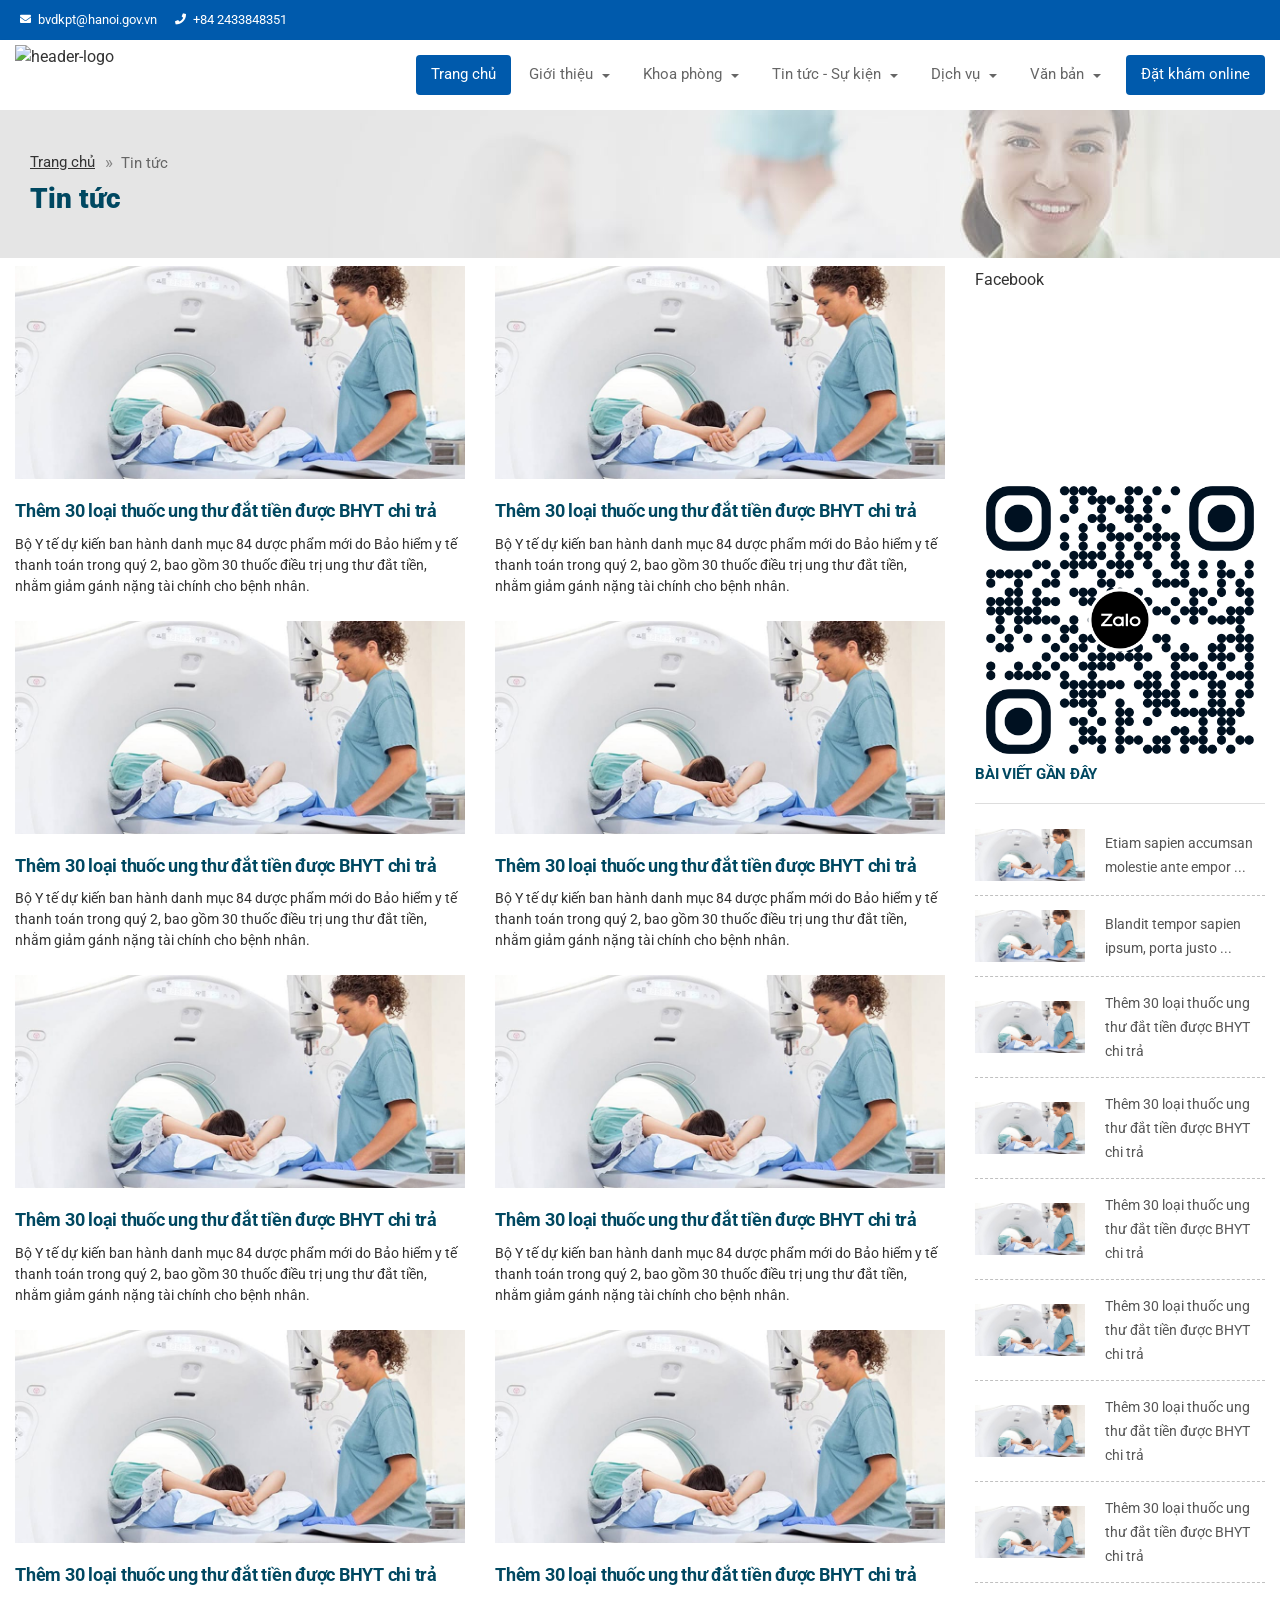
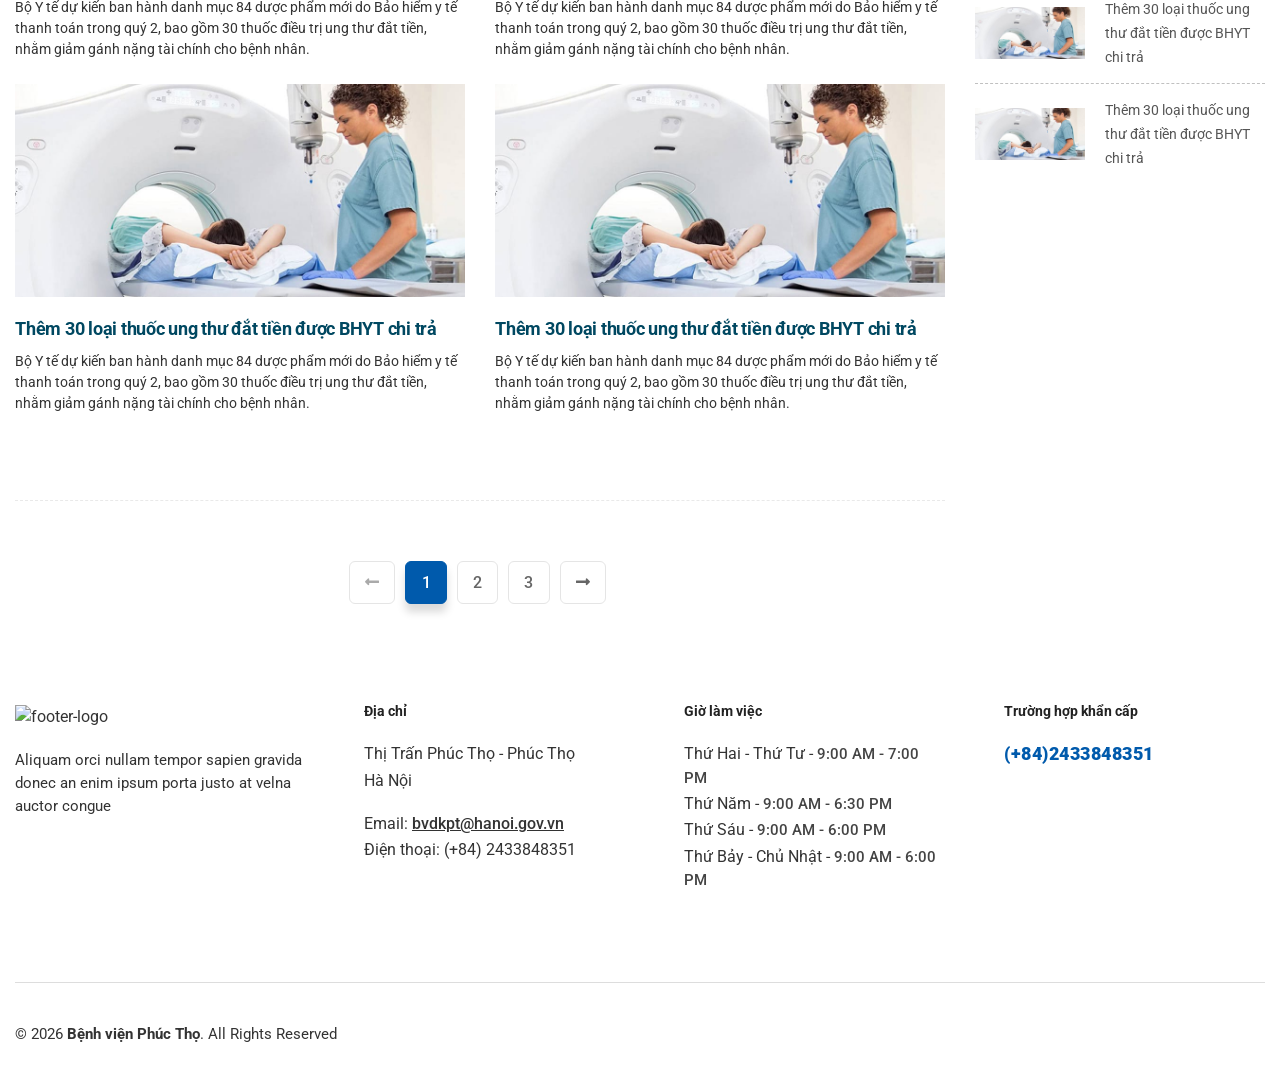
==== news.html @ bb6ae554 "test commit all" ====
<!DOCTYPE html>
<!-- MedService - Medical & Medical Health Landing Page Template design by Jthemes -->
<!--[if lt IE 7 ]><html class="ie ie6" lang="en"> <![endif]-->
<!--[if IE 7 ]><html class="ie ie7" lang="en"> <![endif]-->
<!--[if IE 8 ]><html class="ie ie8" lang="en"> <![endif]-->
<!--[if (gte IE 9)|!(IE)]><!-->
<html lang="en">




<head>

    <meta charset="utf-8">
    <meta http-equiv="X-UA-Compatible" content="IE=edge" />
    <meta name="description"
        content="Trang thông tin chính thức của Bệnh viện Đa khoa huyện Phúc Thọ, cung cấp tin tức y tế, dịch vụ khám chữa bệnh, đội ngũ bác sĩ và hướng dẫn chăm sóc sức khỏe cho cộng đồng." />
    <meta name="keywords"
        content="bệnh viện Phúc Thọ, bệnh viện đa khoa Phúc Thọ, bệnh viện huyện Phúc Thọ, khám chữa bệnh Phúc Thọ, tin tức y tế Phúc Thọ">
    <meta name="viewport" content="width=device-width, initial-scale=1.0" />

    <!-- SITE TITLE -->
    <title>Bệnh viện đa khoa Phúc Thọ</title>

    <!-- FAVICON AND TOUCH ICONS  -->
    <link rel="shortcut icon" href="https://www.benhvienphuctho.vn/https://www.benhvienphuctho.vn/images/logo.ico"
        type="image/x-icon">
    <link rel="icon" href="https://www.benhvienphuctho.vn/https://www.benhvienphuctho.vn/images/logo.ico"
        type="image/x-icon">
    <link rel="apple-touch-icon" sizes="152x152"
        href="https://www.benhvienphuctho.vn/https://www.benhvienphuctho.vn/images/logo.ico">
    <link rel="apple-touch-icon" sizes="120x120"
        href="https://www.benhvienphuctho.vn/https://www.benhvienphuctho.vn/images/logo.ico">
    <link rel="apple-touch-icon" sizes="76x76"
        href="https://www.benhvienphuctho.vn/https://www.benhvienphuctho.vn/images/logo.ico">
    <link rel="apple-touch-icon" href="https://www.benhvienphuctho.vn/https://www.benhvienphuctho.vn/images/logo.ico">

    <!-- GOOGLE FONTS -->
    <link href="https://fonts.googleapis.com/css?family=Roboto:300,400,500,700,900" rel="stylesheet">
    <link href="https://fonts.googleapis.com/css?family=Lato:400,700,900" rel="stylesheet">

    <!-- BOOTSTRAP CSS -->
    <link href="css/bootstrap.min.css" rel="stylesheet">

    <!-- FONT ICONS -->
    <link href="https://use.fontawesome.com/releases/v5.7.2/css/all.css"
        integrity="sha384-fnmOCqbTlWIlj8LyTjo7mOUStjsKC4pOpQbqyi7RrhN7udi9RwhKkMHpvLbHG9Sr" rel="stylesheet"
        crossorigin="anonymous">
    <link href="css/flaticon.css" rel="stylesheet">

    <!-- PLUGINS STYLESHEET -->
    <link href="css/menu.css" rel="stylesheet">
    <link id="effect" href="css/dropdown-effects/fade-down.css" media="all" rel="stylesheet">
    <link href="css/magnific-popup.css" rel="stylesheet">
    <link href="css/owl.carousel.min.css" rel="stylesheet">
    <link href="css/owl.theme.default.min.css" rel="stylesheet">
    <link href="css/animate.css" rel="stylesheet">
    <link href="css/jquery.datetimepicker.min.css" rel="stylesheet">

    <!-- TEMPLATE CSS -->
    <link href="css/style.css" rel="stylesheet">

    <!-- RESPONSIVE CSS -->
    <link href="css/responsive.css" rel="stylesheet">

</head>

<body>
    <!-- PRELOADER SPINNER
		============================================= -->
    <div id="loader-wrapper">
        <div id="loader">
            <div class="loader-inner"></div>
        </div>
    </div>

    <!-- PAGE CONTENT
		============================================= -->
    <div id="page" class="page">
        <!-- HEADER
			============================================= -->
        <header id="header" class="header">
            <!-- MOBILE HEADER -->
            <div class="wsmobileheader clearfix">
                <a id="wsnavtoggle" class="wsanimated-arrow"><span></span></a>
                <span class="smllogo"><img src="https://www.benhvienphuctho.vn/assets/images/logo.png" height="50"
                        alt="mobile-logo" /></span>
                <a href="tel:+842433848351" class="callusbtn"><i class="fas fa-phone"></i></a>
            </div>
            <!-- HEADER STRIP -->
            <div class="headtoppart bg-blue clearfix">
                <div class="headerwp clearfix">
                    <!-- Address -->
                    <div class="headertopleft">
                        <div class="address clearfix">
                            <span><i class="fas fa-envelope"></i>bvdkpt@hanoi.gov.vn</span>
                            <a href="tel:+842433848351" class="callusbtn">
                                <i class="fas fa-phone"></i>+84 2433848351
                            </a>
                        </div>
                    </div>
                </div>
            </div> <!-- END HEADER STRIP -->
            <!-- NAVIGATION MENU -->
            <div class="wsmainfull menu clearfix">
                <div class="wsmainwp clearfix">
                    <!-- LOGO IMAGE -->
                    <!-- For Retina Ready displays take a image with double the amount of pixels that your image will be displayed (e.g 360 x 80 pixels) -->
                    <div class="desktoplogo pt-1">
                        <a href="/">
                            <img src="https://www.benhvienphuctho.vn/assets/images/logo.png" height="60"
                                alt="header-logo">
                        </a>
                    </div>
                    <!-- MAIN MENU -->
                    <nav class="wsmenu clearfix">
                        <ul class="wsmenu-list">
                            <li class="nl-simple header-btn" aria-haspopup="true"><a href="/">Trang chủ</a></li>
                            <!-- DROPDOWN MENU -->
                            <li aria-haspopup="true"><a href="news.html">Giới thiệu<span class="wsarrow"></span></a>
                                <ul class="sub-menu">
                                    <li aria-haspopup="true"><a href="news.html">Giới thiệu chung</a></li>
                                    <li aria-haspopup="true"><a href="news.html">Nhiệm vụ và quyền hạn</a></li>
                                    <li aria-haspopup="true"><a href="news.html">Ban giám đốc</a></li>
                                </ul>
                            </li> <!-- END DROPDOWN MENU -->
                            <!-- DROPDOWN MENU -->
                            <li aria-haspopup="true"><a href="news.html">Khoa phòng<span class="wsarrow"></span></a>
                                <ul class="sub-menu">
                                    <li aria-haspopup="true"><a href="news.html">Phòng chức năng</a></li>
                                    <li aria-haspopup="true"><a href="news.html">Khoa Lâm sàng</a></li>
                                    <li aria-haspopup="true"><a href="news.html">Khoa Cận lâm sàng</a></li>
                                </ul>
                            </li> <!-- END DROPDOWN MENU -->
                            <!-- DROPDOWN MENU -->
                            <li aria-haspopup="true"><a href="news.html">Tin tức - Sự kiện<span class="wsarrow"></span></a>
                                <ul class="sub-menu">
                                    <li aria-haspopup="true"><a href="news.html">Bảng giá</a></li>
                                    <li aria-haspopup="true"><a href="news.html">Công tác xã hội</a></li>
                                    <li aria-haspopup="true"><a href="news.html">Lịch công tác</a></li>
                                    <li aria-haspopup="true"><a href="news.html">Thông tin mua sắm - đầu tư</a></li>
                                    <li aria-haspopup="true"><a href="news.html">Thông tin thuốc</a></li>
                                    <li aria-haspopup="true"><a href="news.html">Tuyển dụng</a></li>
                                </ul>
                            </li> <!-- END DROPDOWN MENU -->
                            <!-- DROPDOWN MENU -->
                            <li aria-haspopup="true"><a href="news.html">Dịch vụ<span class="wsarrow"></span></a>
                                <ul class="sub-menu">
                                    <li aria-haspopup="true"><a href="news.html">Khám sức khỏe doanh nghiệp</a></li>
                                    <li aria-haspopup="true"><a href="news.html">Khám sức khỏe cá nhân</a></li>
                                    <li aria-haspopup="true"><a href="news.html">Khám chữa bệnh yêu cầu</a></li>
                                </ul>
                            </li> <!-- END DROPDOWN MENU -->
                            <!-- DROPDOWN MENU -->
                            <li aria-haspopup="true"><a href="news.html">Văn bản<span class="wsarrow"></span></a>
                                <ul class="sub-menu">
                                    <li aria-haspopup="true"><a href="news.html">Văn bản Bộ y tế</a></li>
                                    <li aria-haspopup="true"><a href="news.html">Văn bản Sở y tế</a></li>
                                    <li aria-haspopup="true"><a href="news.html">Văn bản bệnh viện</a></li>
                                    <li aria-haspopup="true"><a href="news.html">Văn bản Bảo hiểm xã hội</a></li>
                                    <li aria-haspopup="true"><a href="news.html">Văn bản khác</a></li>
                                </ul>
                            </li> <!-- END DROPDOWN MENU -->
                            <!-- NAVIGATION MENU BUTTON -->
                            <li class="nl-simple header-btn" aria-haspopup="true"><a href="appointment.html">Đặt khám
                                    online</a></li>


                        </ul>
                    </nav> <!-- END MAIN MENU -->

                </div>
            </div> <!-- END NAVIGATION MENU -->


        </header> <!-- END HEADER -->
        <!-- BREADCRUMB-->
        <div id="breadcrumb" class="division">
            <div class="container">
                <div class="row">
                    <div class="col">
                        <div class=" breadcrumb-holder">

                            <!-- Breadcrumb Nav -->
                            <nav aria-label="breadcrumb">
                                <ol class="breadcrumb">
                                    <li class="breadcrumb-item"><a href="/">Trang chủ</a></li>
                                    <li class="breadcrumb-item active" aria-current="page">Tin tức
                                    </li>
                                </ol>
                            </nav>

                            <!-- Title -->
                            <h4 class="h4-sm steelblue-color">Tin tức</h4>

                        </div>
                    </div>
                </div> <!-- End row -->
            </div> <!-- End container -->
        </div>
        <!-- END BREADCRUMB -->
        <!-- BLOG PAGE CONTENT
			============================================= -->
        <div id="blog-page" class="blog-page-section division">
            <div class="container">
                <div class="row">
                    <!-- BLOG POSTS HOLDER -->
                    <div class="col-lg-9">
                        <div class="posts-holder">
                            <div class="row">
                                <!-- BLOG POST #1 -->
                                <div class="col-md-6 mb-2 mt-2">
                                    <div class="posts-holder">
                                        <div class="blog-post mb-2">
                                            <!-- BLOG POST IMAGE -->
                                            <div class="blog-post-img">
                                                <img class="img-fluid" src="images/blog/post-4-img.jpg"
                                                    alt="blog-post-image">
                                            </div>
                                            <!-- BLOG POST TITLE -->
                                            <div class="blog-post-txt">
                                                <!-- Post Title -->
                                                <h5 class="h5-xl steelblue-color"><a href="single-post.html">Thêm 30
                                                        loại thuốc ung thư đắt tiền được BHYT chi trả</a></h5>
                                                <!-- Post Text -->
                                                <p>
                                                    Bộ Y tế dự kiến ban hành danh mục 84 dược phẩm mới do Bảo hiểm y tế
                                                    thanh toán trong quý 2, bao gồm 30 thuốc điều trị ung thư đắt tiền,
                                                    nhằm giảm gánh nặng tài chính cho bệnh nhân.
                                                </p>
                                            </div>
                                        </div>
                                    </div>
                                </div> <!-- END BLOG POST #1 -->
                                <!-- BLOG POST #1 -->
                                <div class="col-md-6 mb-2 mt-2">
                                    <div class="posts-holder">
                                        <div class="blog-post mb-2">
                                            <!-- BLOG POST IMAGE -->
                                            <div class="blog-post-img">
                                                <img class="img-fluid" src="images/blog/post-4-img.jpg"
                                                    alt="blog-post-image">
                                            </div>
                                            <!-- BLOG POST TITLE -->
                                            <div class="blog-post-txt">
                                                <!-- Post Title -->
                                                <h5 class="h5-xl steelblue-color"><a href="single-post.html">Thêm 30
                                                        loại thuốc ung thư đắt tiền được BHYT chi trả</a></h5>
                                                <!-- Post Text -->
                                                <p>
                                                    Bộ Y tế dự kiến ban hành danh mục 84 dược phẩm mới do Bảo hiểm y tế
                                                    thanh toán trong quý 2, bao gồm 30 thuốc điều trị ung thư đắt tiền,
                                                    nhằm giảm gánh nặng tài chính cho bệnh nhân.
                                                </p>
                                            </div>
                                        </div>
                                    </div>
                                </div> <!-- END BLOG POST #1 -->
                                <!-- BLOG POST #1 -->
                                <div class="col-md-6 mb-2 mt-2">
                                    <div class="posts-holder">
                                        <div class="blog-post mb-2">
                                            <!-- BLOG POST IMAGE -->
                                            <div class="blog-post-img">
                                                <img class="img-fluid" src="images/blog/post-4-img.jpg"
                                                    alt="blog-post-image">
                                            </div>
                                            <!-- BLOG POST TITLE -->
                                            <div class="blog-post-txt">
                                                <!-- Post Title -->
                                                <h5 class="h5-xl steelblue-color"><a href="single-post.html">Thêm 30
                                                        loại thuốc ung thư đắt tiền được BHYT chi trả</a></h5>
                                                <!-- Post Text -->
                                                <p>
                                                    Bộ Y tế dự kiến ban hành danh mục 84 dược phẩm mới do Bảo hiểm y tế
                                                    thanh toán trong quý 2, bao gồm 30 thuốc điều trị ung thư đắt tiền,
                                                    nhằm giảm gánh nặng tài chính cho bệnh nhân.
                                                </p>
                                            </div>
                                        </div>
                                    </div>
                                </div> <!-- END BLOG POST #1 -->
                                <!-- BLOG POST #1 -->
                                <div class="col-md-6 mb-2 mt-2">
                                    <div class="posts-holder">
                                        <div class="blog-post mb-2">
                                            <!-- BLOG POST IMAGE -->
                                            <div class="blog-post-img">
                                                <img class="img-fluid" src="images/blog/post-4-img.jpg"
                                                    alt="blog-post-image">
                                            </div>
                                            <!-- BLOG POST TITLE -->
                                            <div class="blog-post-txt">
                                                <!-- Post Title -->
                                                <h5 class="h5-xl steelblue-color"><a href="single-post.html">Thêm 30
                                                        loại thuốc ung thư đắt tiền được BHYT chi trả</a></h5>
                                                <!-- Post Text -->
                                                <p>
                                                    Bộ Y tế dự kiến ban hành danh mục 84 dược phẩm mới do Bảo hiểm y tế
                                                    thanh toán trong quý 2, bao gồm 30 thuốc điều trị ung thư đắt tiền,
                                                    nhằm giảm gánh nặng tài chính cho bệnh nhân.
                                                </p>
                                            </div>
                                        </div>
                                    </div>
                                </div> <!-- END BLOG POST #1 -->
                                <!-- BLOG POST #1 -->
                                <div class="col-md-6 mb-2 mt-2">
                                    <div class="posts-holder">
                                        <div class="blog-post mb-2">
                                            <!-- BLOG POST IMAGE -->
                                            <div class="blog-post-img">
                                                <img class="img-fluid" src="images/blog/post-4-img.jpg"
                                                    alt="blog-post-image">
                                            </div>
                                            <!-- BLOG POST TITLE -->
                                            <div class="blog-post-txt">
                                                <!-- Post Title -->
                                                <h5 class="h5-xl steelblue-color"><a href="single-post.html">Thêm 30
                                                        loại thuốc ung thư đắt tiền được BHYT chi trả</a></h5>
                                                <!-- Post Text -->
                                                <p>
                                                    Bộ Y tế dự kiến ban hành danh mục 84 dược phẩm mới do Bảo hiểm y tế
                                                    thanh toán trong quý 2, bao gồm 30 thuốc điều trị ung thư đắt tiền,
                                                    nhằm giảm gánh nặng tài chính cho bệnh nhân.
                                                </p>
                                            </div>
                                        </div>
                                    </div>
                                </div> <!-- END BLOG POST #1 -->
                                <!-- BLOG POST #1 -->
                                <div class="col-md-6 mb-2 mt-2">
                                    <div class="posts-holder">
                                        <div class="blog-post mb-2">
                                            <!-- BLOG POST IMAGE -->
                                            <div class="blog-post-img">
                                                <img class="img-fluid" src="images/blog/post-4-img.jpg"
                                                    alt="blog-post-image">
                                            </div>
                                            <!-- BLOG POST TITLE -->
                                            <div class="blog-post-txt">
                                                <!-- Post Title -->
                                                <h5 class="h5-xl steelblue-color"><a href="single-post.html">Thêm 30
                                                        loại thuốc ung thư đắt tiền được BHYT chi trả</a></h5>
                                                <!-- Post Text -->
                                                <p>
                                                    Bộ Y tế dự kiến ban hành danh mục 84 dược phẩm mới do Bảo hiểm y tế
                                                    thanh toán trong quý 2, bao gồm 30 thuốc điều trị ung thư đắt tiền,
                                                    nhằm giảm gánh nặng tài chính cho bệnh nhân.
                                                </p>
                                            </div>
                                        </div>
                                    </div>
                                </div> <!-- END BLOG POST #1 -->
                                <!-- BLOG POST #1 -->
                                <div class="col-md-6 mb-2 mt-2">
                                    <div class="posts-holder">
                                        <div class="blog-post mb-2">
                                            <!-- BLOG POST IMAGE -->
                                            <div class="blog-post-img">
                                                <img class="img-fluid" src="images/blog/post-4-img.jpg"
                                                    alt="blog-post-image">
                                            </div>
                                            <!-- BLOG POST TITLE -->
                                            <div class="blog-post-txt">
                                                <!-- Post Title -->
                                                <h5 class="h5-xl steelblue-color"><a href="single-post.html">Thêm 30
                                                        loại thuốc ung thư đắt tiền được BHYT chi trả</a></h5>
                                                <!-- Post Text -->
                                                <p>
                                                    Bộ Y tế dự kiến ban hành danh mục 84 dược phẩm mới do Bảo hiểm y tế
                                                    thanh toán trong quý 2, bao gồm 30 thuốc điều trị ung thư đắt tiền,
                                                    nhằm giảm gánh nặng tài chính cho bệnh nhân.
                                                </p>
                                            </div>
                                        </div>
                                    </div>
                                </div> <!-- END BLOG POST #1 -->
                                <!-- BLOG POST #1 -->
                                <div class="col-md-6 mb-2 mt-2">
                                    <div class="posts-holder">
                                        <div class="blog-post mb-2">
                                            <!-- BLOG POST IMAGE -->
                                            <div class="blog-post-img">
                                                <img class="img-fluid" src="images/blog/post-4-img.jpg"
                                                    alt="blog-post-image">
                                            </div>
                                            <!-- BLOG POST TITLE -->
                                            <div class="blog-post-txt">
                                                <!-- Post Title -->
                                                <h5 class="h5-xl steelblue-color"><a href="single-post.html">Thêm 30
                                                        loại thuốc ung thư đắt tiền được BHYT chi trả</a></h5>
                                                <!-- Post Text -->
                                                <p>
                                                    Bộ Y tế dự kiến ban hành danh mục 84 dược phẩm mới do Bảo hiểm y tế
                                                    thanh toán trong quý 2, bao gồm 30 thuốc điều trị ung thư đắt tiền,
                                                    nhằm giảm gánh nặng tài chính cho bệnh nhân.
                                                </p>
                                            </div>
                                        </div>
                                    </div>
                                </div> <!-- END BLOG POST #1 -->
                                <!-- BLOG POST #1 -->
                                <div class="col-md-6 mb-2 mt-2">
                                    <div class="posts-holder">
                                        <div class="blog-post mb-2">
                                            <!-- BLOG POST IMAGE -->
                                            <div class="blog-post-img">
                                                <img class="img-fluid" src="images/blog/post-4-img.jpg"
                                                    alt="blog-post-image">
                                            </div>
                                            <!-- BLOG POST TITLE -->
                                            <div class="blog-post-txt">
                                                <!-- Post Title -->
                                                <h5 class="h5-xl steelblue-color"><a href="single-post.html">Thêm 30
                                                        loại thuốc ung thư đắt tiền được BHYT chi trả</a></h5>
                                                <!-- Post Text -->
                                                <p>
                                                    Bộ Y tế dự kiến ban hành danh mục 84 dược phẩm mới do Bảo hiểm y tế
                                                    thanh toán trong quý 2, bao gồm 30 thuốc điều trị ung thư đắt tiền,
                                                    nhằm giảm gánh nặng tài chính cho bệnh nhân.
                                                </p>
                                            </div>
                                        </div>
                                    </div>
                                </div> <!-- END BLOG POST #1 -->
                                <!-- BLOG POST #1 -->
                                <div class="col-md-6 mb-2 mt-2">
                                    <div class="posts-holder">
                                        <div class="blog-post mb-2">
                                            <!-- BLOG POST IMAGE -->
                                            <div class="blog-post-img">
                                                <img class="img-fluid" src="images/blog/post-4-img.jpg"
                                                    alt="blog-post-image">
                                            </div>
                                            <!-- BLOG POST TITLE -->
                                            <div class="blog-post-txt">
                                                <!-- Post Title -->
                                                <h5 class="h5-xl steelblue-color"><a href="single-post.html">Thêm 30
                                                        loại thuốc ung thư đắt tiền được BHYT chi trả</a></h5>
                                                <!-- Post Text -->
                                                <p>
                                                    Bộ Y tế dự kiến ban hành danh mục 84 dược phẩm mới do Bảo hiểm y tế
                                                    thanh toán trong quý 2, bao gồm 30 thuốc điều trị ung thư đắt tiền,
                                                    nhằm giảm gánh nặng tài chính cho bệnh nhân.
                                                </p>
                                            </div>
                                        </div>
                                    </div>
                                </div> <!-- END BLOG POST #1 -->
                            </div>

                            <!-- BLOG PAGE PAGINATION -->
                            <div class="blog-page-pagination b-top">
                                <nav aria-label="Page navigation">
                                    <ul class="pagination justify-content-center primary-theme">
                                        <li class="page-item disabled"><a class="page-link" href="news.html" tabindex="-1"><i
                                                    class="fas fa-long-arrow-alt-left"></i></a></li>
                                        <li class="page-item active"><a class="page-link" href="news.html">1 <span
                                                    class="sr-only">(current)</span></a></li>
                                        <li class="page-item"><a class="page-link" href="news.html">2</a> </li>
                                        <li class="page-item"><a class="page-link" href="news.html">3</a></li>
                                        <li class="page-item next-page"><a class="page-link" href="news.html"><i
                                                    class="fas fa-long-arrow-alt-right"></i></a></li>
                                    </ul>
                                </nav>
                            </div>



                        </div>
                    </div> <!-- END BLOG POSTS HOLDER -->

                    <!-- SIDEBAR -->
                    <aside id="sidebar" class="col-lg-3">
                        <!-- TEXT WIDGET -->
                        <div id="txt-widget" class="sidebar-div mt-10 mb-10">
                            <!-- Chia sẻ mạng xã hội -->
                            <div class="txt-widget-unit">
                                <div class="fb-page" data-href="https://www.facebook.com/bvdkpt" data-hide-cover="false"
                                    data-show-facepile="true" data-show-posts="false">

                                    <div class="fb-xfbml-parse-ignore">
                                        <blockquote cite="https://www.facebook.com/bvdkpt">
                                            <a href="https://www.facebook.com/bvdkpt">Facebook</a>
                                        </blockquote>
                                    </div>
                                </div>
                            </div>
                        </div> <!-- END TEXT WIDGET -->

                        <!-- BLOG CATEGORIES -->
                        <div class="blog-categories sidebar-div mt-10">
                            <!-- Title -->
                            <iframe width="100%" src="https://www.youtube.com/embed/nDCebum4hk8"
                                title="Bệnh viện đa khoa Phúc Thọ 60 năm hình thành và phát triển" frameborder="0"
                                allow="accelerometer; autoplay; clipboard-write; encrypted-media; gyroscope; picture-in-picture; web-share"
                                referrerpolicy="strict-origin-when-cross-origin" allowfullscreen></iframe>

                        </div>
                        <!-- BLOG CATEGORIES -->
                        <div class="blog-categories sidebar-div mt-10">
                            <img src="/images/zalo.png" alt="Zalo Bệnh viện đa khoa Phúc Thọ" width="100%">
                        </div>

                        <!-- POPULAR POSTS -->
                        <div class="popular-posts sidebar-div mb-50">

                            <!-- Title -->
                            <h5 class="h5-sm steelblue-color">BÀI VIẾT GẦN ĐÂY</h5>
                            <ul class="popular-posts">

                                <!-- Popular post #1 -->
                                <li class="clearfix d-flex align-items-center">

                                    <!-- Image -->
                                    <img style="width: 110px;"
                                        src="/images/blog/post-4-img.jpg"
                                        alt="blog-post-preview">

                                    <!-- Text -->
                                    <div class="post-summary">
                                        <a href="single-post.html" style="font-size: 14px;">Etiam sapien accumsan molestie ante empor ...</a>
                                    </div>

                                </li>

                                <!-- Popular post #2 -->
                                <li class="clearfix d-flex align-items-center">

                                    <!-- Image -->
                                    <img style="width: 110px;"
                                        src="/images/blog/post-4-img.jpg"
                                        alt="blog-post-preview">

                                    <!-- Text -->
                                    <div class="post-summary">
                                        <a href="single-post.html" style="font-size: 14px;">Blandit tempor sapien ipsum, porta justo ...</a>
                                    </div>

                                </li>

                                <!-- Popular post #3 -->
                                <li class="clearfix d-flex align-items-center">

                                    <!-- Image -->
                                    <img style="width: 110px;"
                                        src="/images/blog/post-4-img.jpg"
                                        alt="blog-post-preview">

                                    <!-- Text -->
                                    <div class="post-summary">
                                        <a href="single-post.html" style="font-size: 14px;">Thêm 30 loại thuốc ung thư đắt tiền được BHYT chi trả</a>
                                    </div>

                                </li>
                                <!-- Popular post #3 -->
                                <li class="clearfix d-flex align-items-center">

                                    <!-- Image -->
                                    <img style="width: 110px;"
                                        src="/images/blog/post-4-img.jpg"
                                        alt="blog-post-preview">

                                    <!-- Text -->
                                    <div class="post-summary">
                                        <a href="single-post.html" style="font-size: 14px;">Thêm 30 loại thuốc ung thư đắt tiền được BHYT chi trả</a>
                                    </div>

                                </li>
                                <!-- Popular post #3 -->
                                <li class="clearfix d-flex align-items-center">

                                    <!-- Image -->
                                    <img style="width: 110px;"
                                        src="/images/blog/post-4-img.jpg"
                                        alt="blog-post-preview">

                                    <!-- Text -->
                                    <div class="post-summary">
                                        <a href="single-post.html" style="font-size: 14px;">Thêm 30 loại thuốc ung thư đắt tiền được BHYT chi trả</a>
                                    </div>

                                </li>
                                <!-- Popular post #3 -->
                                <li class="clearfix d-flex align-items-center">

                                    <!-- Image -->
                                    <img style="width: 110px;"
                                        src="/images/blog/post-4-img.jpg"
                                        alt="blog-post-preview">

                                    <!-- Text -->
                                    <div class="post-summary">
                                        <a href="single-post.html" style="font-size: 14px;">Thêm 30 loại thuốc ung thư đắt tiền được BHYT chi trả</a>
                                    </div>

                                </li>
                                <!-- Popular post #3 -->
                                <li class="clearfix d-flex align-items-center">

                                    <!-- Image -->
                                    <img style="width: 110px;"
                                        src="/images/blog/post-4-img.jpg"
                                        alt="blog-post-preview">

                                    <!-- Text -->
                                    <div class="post-summary">
                                        <a href="single-post.html" style="font-size: 14px;">Thêm 30 loại thuốc ung thư đắt tiền được BHYT chi trả</a>
                                    </div>

                                </li>
                                <!-- Popular post #3 -->
                                <li class="clearfix d-flex align-items-center">

                                    <!-- Image -->
                                    <img style="width: 110px;"
                                        src="/images/blog/post-4-img.jpg"
                                        alt="blog-post-preview">

                                    <!-- Text -->
                                    <div class="post-summary">
                                        <a href="single-post.html" style="font-size: 14px;">Thêm 30 loại thuốc ung thư đắt tiền được BHYT chi trả</a>
                                    </div>

                                </li>
                                <!-- Popular post #3 -->
                                <li class="clearfix d-flex align-items-center">

                                    <!-- Image -->
                                    <img style="width: 110px;"
                                        src="/images/blog/post-4-img.jpg"
                                        alt="blog-post-preview">

                                    <!-- Text -->
                                    <div class="post-summary">
                                        <a href="single-post.html" style="font-size: 14px;">Thêm 30 loại thuốc ung thư đắt tiền được BHYT chi trả</a>
                                    </div>

                                </li>
                                <!-- Popular post #3 -->
                                <li class="clearfix d-flex align-items-center">

                                    <!-- Image -->
                                    <img style="width: 110px;"
                                        src="/images/blog/post-4-img.jpg"
                                        alt="blog-post-preview">

                                    <!-- Text -->
                                    <div class="post-summary">
                                        <a href="single-post.html" style="font-size: 14px;">Thêm 30 loại thuốc ung thư đắt tiền được BHYT chi trả</a>
                                    </div>

                                </li>
                            </ul>

                        </div>
                    </aside> <!-- END SIDEBAR -->
                </div> <!-- End row -->
            </div> <!-- End container -->
        </div>
        <!-- END BLOG PAGE CONTENT -->
        <!-- FOOTER-1
			============================================= -->
        <footer id="footer-1" class="wide-40 footer division">
            <div class="container">


                <!-- FOOTER CONTENT -->
                <div class="row">


                    <!-- FOOTER INFO -->
                    <div class="col-md-6 col-lg-3">
                        <div class="footer-info mb-40">

                            <!-- Footer Logo -->
                            <!-- For Retina Ready displays take a image with double the amount of pixels that your image will be displayed (e.g 360 x 80  pixels) -->
                            <img src="https://www.benhvienphuctho.vn/assets/images/logo.png" width="180"
                                alt="footer-logo">

                            <!-- Text -->
                            <p class="p-sm mt-20">Aliquam orci nullam tempor sapien gravida donec an enim ipsum porta
                                justo at velna auctor congue
                            </p>
                        </div>
                    </div>


                    <!-- FOOTER CONTACTS -->
                    <div class="col-md-6 col-lg-3">
                        <div class="footer-box mb-40">

                            <!-- Title -->
                            <h5 class="h5-xs">Địa chỉ</h5>

                            <!-- Address -->
                            <p>Thị Trấn Phúc Thọ - Phúc Thọ</p>
                            <p>Hà Nội</p>

                            <!-- Email -->
                            <p class="foo-email mt-20">Email: <a
                                    href="mailto:bvdkpt@hanoi.gov.vn">bvdkpt@hanoi.gov.vn</a>
                            </p>

                            <!-- Phone -->
                            <p>Điện thoại: (+84) 2433848351</p>

                        </div>
                    </div>


                    <!-- FOOTER WORKING HOURS -->
                    <div class="col-md-6 col-lg-3">
                        <div class="footer-box mb-40">

                            <!-- Title -->
                            <h5 class="h5-xs">Giờ làm việc</h5>

                            <!-- Working Hours -->
                            <p class="p-sm">Thứ Hai - Thứ Tư - <span>9:00 AM - 7:00 PM</span></p>
                            <p class="p-sm">Thứ Năm - <span>9:00 AM - 6:30 PM</span></p>
                            <p class="p-sm">Thứ Sáu - <span>9:00 AM - 6:00 PM</span></p>
                            <p class="p-sm">Thứ Bảy - Chủ Nhật - <span>9:00 AM - 6:00 PM</span></p>

                        </div>
                    </div>


                    <!-- FOOTER PHONE NUMBER -->
                    <div class="col-md-6 col-lg-3">
                        <div class="footer-box mb-40">

                            <!-- Title -->
                            <h5 class="h5-xs">Trường hợp khẩn cấp</h5>

                            <!-- Footer List -->
                            <h5 class="h5-xl blue-color"> (+84)2433848351</h5>

                            <!-- Text -->
                            <iframe
                                src="https://www.google.com/maps/embed?pb=!1m14!1m8!1m3!1d59555.54306041957!2d105.556983!3d21.103736!3m2!1i1024!2i768!4f13.1!3m3!1m2!1s0x3134585d6e1734a1%3A0x58b262c6a1c9aa95!2zQuG7h25oIFZp4buHbiDEkGEgS2hvYSBQaMO6YyBUaOG7jQ!5e0!3m2!1svi!2sus!4v1777534443757!5m2!1svi!2sus"
                                width="100%" style="border:0;" allowfullscreen="" loading="lazy"
                                referrerpolicy="no-referrer-when-downgrade"></iframe>

                        </div>
                    </div>


                </div> <!-- END FOOTER CONTENT -->


                <!-- FOOTER COPYRIGHT -->
                <div class="bottom-footer">
                    <div class="row">
                        <div class="col-md-12">
                            <p class="footer-copyright">&copy; 2026 <span>Bệnh viện Phúc Thọ</span>. All Rights Reserved
                            </p>
                        </div>
                    </div>
                </div>

            </div> <!-- End container -->
        </footer> <!-- END FOOTER-1 -->

    </div> <!-- END PAGE CONTENT -->



    <!-- EXTERNAL SCRIPTS
		============================================= -->
    <script src="js/jquery-3.3.1.min.js"></script>
    <script src="js/bootstrap.min.js"></script>
    <script src="js/modernizr.custom.js"></script>
    <script src="js/jquery.easing.js"></script>
    <script src="js/jquery.appear.js"></script>
    <script src="js/jquery.stellar.min.js"></script>
    <script src="js/menu.js"></script>
    <script src="js/sticky.js"></script>
    <script src="js/jquery.scrollto.js"></script>
    <script src="js/materialize.js"></script>
    <script src="js/owl.carousel.min.js"></script>
    <script src="js/jquery.magnific-popup.min.js"></script>
    <script src="js/imagesloaded.pkgd.min.js"></script>
    <script src="js/isotope.pkgd.min.js"></script>
    <script src="js/hero-form.js"></script>
    <script src="js/contact-form.js"></script>
    <script src="js/comment-form.js"></script>
    <script src="js/appointment-form.js"></script>
    <script src="js/jquery.datetimepicker.full.js"></script>
    <script src="js/jquery.validate.min.js"></script>
    <script src="js/jquery.ajaxchimp.min.js"></script>
    <script src="js/wow.js"></script>

    <!-- Custom Script -->
    <script src="js/custom.js"></script>

    <script>
        new WOW().init();
    </script>

    <!-- HTML5 shim, for IE6-8 support of HTML5 elements. All other JS at the end of file. -->
    <!-- [if lt IE 9]>
			<script src="js/html5shiv.js" type="text/javascript"></script>
			<script src="js/respond.min.js" type="text/javascript"></script>
		<![endif] -->

    <!-- Google Analytics: Change UA-XXXXX-X to be your site's ID. Go to http://www.google.com/analytics/ for more information. -->
    <!--
		<script>
			window.ga=window.ga||function(){(ga.q=ga.q||[]).push(arguments)};ga.l=+new Date;
			ga('create', 'UA-XXXXX-Y', 'auto');
			ga('send', 'pageview');
		</script>
		<script async src='https://www.google-analytics.com/analytics.js'></script>
		-->
    <!-- End Google Analytics -->

    <script src="js/changer.js"></script>
    <script defer src="js/styleswitch.js"></script>
    <div id="fb-root"></div>
    <script>
        (function (d, s, id) {
            var js, fjs = d.getElementsByTagName(s)[0];
            if (d.getElementById(id)) return;
            js = d.createElement(s); js.id = id;
            js.src = 'https://connect.facebook.net/vi_VN/sdk.js#xfbml=1&version=v3.0&appId=&autoLogAppEvents=1';
            fjs.parentNode.insertBefore(js, fjs);
        }(document, 'script', 'facebook-jssdk'));
    </script>

</body>


</html>
---- css/flaticon.css ----
/*
  	Flaticon icon font: Flaticon
  	Creation date: 12/09/2017 10:18
  	*/

@font-face {
  font-family: "Flaticon";
  src: url("../fonts/Flaticon.eot");
  src: url("../fonts/Flaticon.eot?#iefix") format("embedded-opentype"),
       url("../fonts/Flaticon.woff") format("woff"),
       url("../fonts/Flaticon.ttf") format("truetype"),
       url("../fonts/Flaticon.svg#Flaticon") format("svg");
  font-weight: normal;
  font-style: normal;
}

@media screen and (-webkit-min-device-pixel-ratio:0) {
  @font-face {
    font-family: "Flaticon";
    src: url("../fonts/Flaticon.svg#Flaticon") format("svg");
  }
}

[class^="flaticon-"]:before, [class*=" flaticon-"]:before,
[class^="flaticon-"]:after, [class*=" flaticon-"]:after {   
  font-family: Flaticon;
  font-size: 20px;
  font-style: normal;
  margin-left: 0;
}

.flaticon-001-clock-1:before { content: "\f100"; }
.flaticon-002-medicine-2:before { content: "\f101"; }
.flaticon-003-chat:before { content: "\f102"; }
.flaticon-004-blood-sample-2:before { content: "\f103"; }
.flaticon-005-blood-donation-3:before { content: "\f104"; }
.flaticon-006-cardiogram-8:before { content: "\f105"; }
.flaticon-007-calendar-3:before { content: "\f106"; }
.flaticon-008-ambulance-6:before { content: "\f107"; }
.flaticon-009-cardiogram-7:before { content: "\f108"; }
.flaticon-010-mortar-2:before { content: "\f109"; }
.flaticon-011-atoms:before { content: "\f10a"; }
.flaticon-012-calendar-2:before { content: "\f10b"; }
.flaticon-013-blood-donation-2:before { content: "\f10c"; }
.flaticon-014-clinic-history-8:before { content: "\f10d"; }
.flaticon-015-blood-donation-1:before { content: "\f10e"; }
.flaticon-016-doctor-1:before { content: "\f10f"; }
.flaticon-017-molecules:before { content: "\f110"; }
.flaticon-018-scale-1:before { content: "\f111"; }
.flaticon-019-skull:before { content: "\f112"; }
.flaticon-020-hospital-bed-1:before { content: "\f113"; }
.flaticon-021-hospital-9:before { content: "\f114"; }
.flaticon-022-fish:before { content: "\f115"; }
.flaticon-023-knife:before { content: "\f116"; }
.flaticon-024-spermatozoon:before { content: "\f117"; }
.flaticon-025-printer:before { content: "\f118"; }
.flaticon-026-bones:before { content: "\f119"; }
.flaticon-027-stomach:before { content: "\f11a"; }
.flaticon-028-cardiogram-6:before { content: "\f11b"; }
.flaticon-029-stretcher-1:before { content: "\f11c"; }
.flaticon-030-clinic-history-7:before { content: "\f11d"; }
.flaticon-031-scanner:before { content: "\f11e"; }
.flaticon-032-laptop-3:before { content: "\f11f"; }
.flaticon-033-scale:before { content: "\f120"; }
.flaticon-034-folder:before { content: "\f121"; }
.flaticon-035-clinic-history-6:before { content: "\f122"; }
.flaticon-036-hospital-8:before { content: "\f123"; }
.flaticon-037-tablets:before { content: "\f124"; }
.flaticon-038-medicine-book-1:before { content: "\f125"; }
.flaticon-039-emergency-call-1:before { content: "\f126"; }
.flaticon-040-placeholder:before { content: "\f127"; }
.flaticon-041-helicopter:before { content: "\f128"; }
.flaticon-042-hospital-7:before { content: "\f129"; }
.flaticon-043-dropper-1:before { content: "\f12a"; }
.flaticon-044-dumbbell:before { content: "\f12b"; }
.flaticon-045-molecule:before { content: "\f12c"; }
.flaticon-046-cardiogram-5:before { content: "\f12d"; }
.flaticon-047-head:before { content: "\f12e"; }
.flaticon-048-lungs:before { content: "\f12f"; }
.flaticon-049-glasses:before { content: "\f130"; }
.flaticon-050-mortar-1:before { content: "\f131"; }
.flaticon-051-emergency-call:before { content: "\f132"; }
.flaticon-052-flask-2:before { content: "\f133"; }
.flaticon-053-medical-history:before { content: "\f134"; }
.flaticon-054-ambulance-5:before { content: "\f135"; }
.flaticon-055-calendar-1:before { content: "\f136"; }
.flaticon-056-first-aid-kit-5:before { content: "\f137"; }
.flaticon-057-crutch:before { content: "\f138"; }
.flaticon-058-blood-transfusion-2:before { content: "\f139"; }
.flaticon-059-ambulance-4:before { content: "\f13a"; }
.flaticon-060-cardiogram-4:before { content: "\f13b"; }
.flaticon-061-nuclear-1:before { content: "\f13c"; }
.flaticon-062-cardiogram-3:before { content: "\f13d"; }
.flaticon-063-thermometer-2:before { content: "\f13e"; }
.flaticon-064-hospital-6:before { content: "\f13f"; }
.flaticon-065-hospital-bed:before { content: "\f140"; }
.flaticon-066-cardiogram-2:before { content: "\f141"; }
.flaticon-067-clinic-history-5:before { content: "\f142"; }
.flaticon-068-ambulance-3:before { content: "\f143"; }
.flaticon-069-test-tube:before { content: "\f144"; }
.flaticon-070-first-aid-kit-4:before { content: "\f145"; }
.flaticon-071-clipboard-2:before { content: "\f146"; }
.flaticon-072-hospital-5:before { content: "\f147"; }
.flaticon-073-laptop-2:before { content: "\f148"; }
.flaticon-074-laptop-1:before { content: "\f149"; }
.flaticon-075-cardiogram-1:before { content: "\f14a"; }
.flaticon-076-microscope:before { content: "\f14b"; }
.flaticon-077-ribbon:before { content: "\f14c"; }
.flaticon-078-patch-2:before { content: "\f14d"; }
.flaticon-079-safebox:before { content: "\f14e"; }
.flaticon-080-shield:before { content: "\f14f"; }
.flaticon-081-dropper:before { content: "\f150"; }
.flaticon-082-pills-3:before { content: "\f151"; }
.flaticon-083-stethoscope:before { content: "\f152"; }
.flaticon-084-pills-2:before { content: "\f153"; }
.flaticon-085-blood-sample-1:before { content: "\f154"; }
.flaticon-086-flask-1:before { content: "\f155"; }
.flaticon-087-glass-of-water:before { content: "\f156"; }
.flaticon-088-injection-1:before { content: "\f157"; }
.flaticon-089-blood-transfusion-1:before { content: "\f158"; }
.flaticon-090-vaccine:before { content: "\f159"; }
.flaticon-091-no-smoking:before { content: "\f15a"; }
.flaticon-092-clock:before { content: "\f15b"; }
.flaticon-093-pills-1:before { content: "\f15c"; }
.flaticon-094-blood-drop-1:before { content: "\f15d"; }
.flaticon-095-patch-1:before { content: "\f15e"; }
.flaticon-096-calendar:before { content: "\f15f"; }
.flaticon-097-flask:before { content: "\f160"; }
.flaticon-098-blood-drop:before { content: "\f161"; }
.flaticon-099-first-aid-kit-3:before { content: "\f162"; }
.flaticon-100-voltmeter:before { content: "\f163"; }
.flaticon-101-cardiogram:before { content: "\f164"; }
.flaticon-102-hospital-4:before { content: "\f165"; }
.flaticon-103-nuclear:before { content: "\f166"; }
.flaticon-104-blood-sample:before { content: "\f167"; }
.flaticon-105-first-aid-kit-2:before { content: "\f168"; }
.flaticon-106-first-aid-kit-1:before { content: "\f169"; }
.flaticon-107-medicine-1:before { content: "\f16a"; }
.flaticon-108-hospital-3:before { content: "\f16b"; }
.flaticon-109-injection:before { content: "\f16c"; }
.flaticon-110-hospital-2:before { content: "\f16d"; }
.flaticon-111-ambulance-2:before { content: "\f16e"; }
.flaticon-112-mortar:before { content: "\f16f"; }
.flaticon-113-clinic-history-4:before { content: "\f170"; }
.flaticon-114-pill:before { content: "\f171"; }
.flaticon-115-ambulance-1:before { content: "\f172"; }
.flaticon-116-patch:before { content: "\f173"; }
.flaticon-117-stretcher:before { content: "\f174"; }
.flaticon-118-blood-transfusion:before { content: "\f175"; }
.flaticon-119-clipboard-1:before { content: "\f176"; }
.flaticon-120-monitor-1:before { content: "\f177"; }
.flaticon-121-smartphone-4:before { content: "\f178"; }
.flaticon-122-clinic-history-3:before { content: "\f179"; }
.flaticon-123-smartphone-3:before { content: "\f17a"; }
.flaticon-124-laptop:before { content: "\f17b"; }
.flaticon-125-clinic-history-2:before { content: "\f17c"; }
.flaticon-126-medicine:before { content: "\f17d"; }
.flaticon-127-thermometer-1:before { content: "\f17e"; }
.flaticon-128-thermometer:before { content: "\f17f"; }
.flaticon-129-hospital-1:before { content: "\f180"; }
.flaticon-130-clinic-history-1:before { content: "\f181"; }
.flaticon-131-venus:before { content: "\f182"; }
.flaticon-132-medicine-book:before { content: "\f183"; }
.flaticon-133-smartphone-2:before { content: "\f184"; }
.flaticon-134-smartphone-1:before { content: "\f185"; }
.flaticon-135-hospital:before { content: "\f186"; }
.flaticon-136-monitor:before { content: "\f187"; }
.flaticon-137-doctor:before { content: "\f188"; }
.flaticon-138-loupe:before { content: "\f189"; }
.flaticon-139-first-aid-kit:before { content: "\f18a"; }
.flaticon-140-healthcare:before { content: "\f18b"; }
.flaticon-141-clinic-history:before { content: "\f18c"; }
.flaticon-142-ambulance:before { content: "\f18d"; }
.flaticon-143-teeth:before { content: "\f18e"; }
.flaticon-144-blood-donation:before { content: "\f18f"; }
.flaticon-145-flag:before { content: "\f190"; }
.flaticon-146-archive:before { content: "\f191"; }
.flaticon-147-pills:before { content: "\f192"; }
.flaticon-148-smartphone:before { content: "\f193"; }
.flaticon-149-bottle:before { content: "\f194"; }
.flaticon-150-clipboard:before { content: "\f195"; }
---- css/menu.css ----
/*
 * Plugin: Web Slide Navigation System
 * Demo Link: https://uxwing.com/webslide/
 * Author: UXWing
 * License: http://codecanyon.net/licenses/standard
*/
/* ======== Find Below Table of Content Points to Go Relevant Section  =========
[Table of contents DESKTOP]
Desktop Base CSS
Desktop Main Menu CSS
- Desktop Search Bar
Desktop Drop Down Menu CSS 
Desktop Mega Menus CSS
-> Desktop Half Menu CSS
-> Desktop HTML Form Menu CSS
Desktop Extra CSS

[Table of contents MOBILE ]
Mobile Menu Change Brake Point
Mobile Base CSS
Mobile Main Menu CSS
Mobile Slide Down Links CSS
Mobile Mega Menus CSS
Mobile Header CSS
 -> Mobile Search Bar
 -> Mobile Toggle Menu icon (X ICON)
Mobile Overlay/Drawer CSS
Mobile Sub Menu Expander Arrows
Mobile Extra CSS
Extra @Media Query

/*------------------------------------------*/
/*  Desktop Base CSS
--------------------------------------------*/

.wsmenu html,
.wsmenu body,
.wsmenu iframe,
.wsmenu h1,
.wsmenu h2,
.wsmenu h3,
.wsmenu h4,
.wsmenu h5,
.wsmenu h6 {
  margin: 0;
  padding: 0;
  border: 0;
  font: inherit;
  vertical-align: baseline;
  font-weight: normal;
  font-size: 12px;
  line-height: 18px;
  font-family: Helvetica, sans-serif;
  -webkit-font-smoothing: subpixel-antialiased;
  font-smoothing: antialiased;
  font-smooth: antialiased;
  -webkit-text-size-adjust: 100%;
  -ms-text-size-adjust: 100%;
  -webkit-font-smoothing: subpixel-antialiased;
  font-smoothing: subpixel-antialiased;
  font-smooth: subpixel-antialiased;
}

.wsmenu .cl {
  clear: both;
}

.wsmenu img,
object,
embed,
video {
  border: 0 none;
  max-width: 100%;
}

.wsmenu a:focus {
  outline: none;
}

.wsmenu:before,
.wsmenu:after {
  content: "";
  display: table;
}

.wsmenu:after {
  clear: both;
}

/*------------------------------------------*/
/*  Desktop Main Menu CSS
--------------------------------------------*/

.wsmenucontainer {
  background-size: cover;
  background-image: url(../images/bg01.jpg);
  overflow: hidden;
  background-attachment: fixed;
  background-position: 50% 0;
  background-repeat: no-repeat;
}

.wsmainfull {
  width: 100%;
  height: 70px;
  background-color: #fff!important;
  z-index: 999;
  -webkit-box-shadow: 0 2px 3px rgba(96, 96, 96, .1);
  -moz-box-shadow: 0 2px 3px rgba(96, 96, 96, .1);
  box-shadow: 0 2px 3px rgba(96, 96, 96, .1);
  -webkit-transition: all 450ms ease-in-out;
  -moz-transition: all 450ms ease-in-out;
  -o-transition: all 450ms ease-in-out;
  -ms-transition: all 450ms ease-in-out;
  transition: all 450ms ease-in-out; 
}

.wsmainwp {
  margin: 0 auto;
  max-width: 1320px;
  padding: 0 15px;
  position: relative;
}

.desktoplogo {
  padding: 16px 0px 0px 0px;
  margin: 0;
  float: left;
}

#header-2 .desktoplogo {
  padding: 0;
}

#header-2 .wsmainfull .desktoplogo {
  display: none;
}
/*
.desktoplogo img {
  width: 100%;
}
*/
.wsmenu {
  color: #fff;
  font-size: 14.5px;
  font-weight: 400;
  padding: 0;
  float: right;
  display: block;
}

#header-2 .wsmenu {
  float: left;
}

.wsmenu>.wsmenu-list {
  text-align: left;
  margin: 0 auto 0 auto;
  width: 100%;
  display: block;
  padding: 0;
}

.wsmenu > .wsmenu-list > li {
  text-align: center;
  display: block;
  padding: 0;
  margin: 0;
  float: left;
}

.wsmenu >.wsmenu-list > li a {
  color: #666;
}

.wsmenu >.wsmenu-list > li:hover > a {
  color: #005aac;
}

.wsmenu > .wsmenu-list > li > a {
  display: block;
  padding: 10px 32px 10px 18px;
  line-height: 50px;
  text-decoration: none;
  position: relative;
}

#header-2 .wsmenu > .wsmenu-list > li > a {
  padding: 10px 40px 10px 10px;
}

.wsmenu > .wsmenu-list > li:last-child > a {
  border-right: 0px;
}

/* Header Button */
.header-button span,
.wsmenu > .wsmenu-list > li.header-btn a {
  background-color: #005aac;
  color: #fff!important;
  line-height: 30px;
  margin-top: 15px;
  margin-left: 10px;
  padding: 5px 15px 5px 15px;
  -webkit-border-radius: 4px;
  -moz-border-radius: 4px
  border-radius: 4px;
}

.wsmenu > .wsmenu-list > li.header-btn.green-btn a {
  background-color: #0dc176;
}

.wsmenu > .wsmenu-list > li.header-btn.lime-btn a {
  background-color: #89be19;
}

#header-2 .wsmenu > .wsmenu-list > li.header-btn a {
  padding: 5px 15px 5px 15px;
  display: none;
}

.header-button {
  display: inline-block;
  float: right;
  text-align: right;
}

.header-button span {
  display: block;
  -webkit-transition: all 450ms ease-in-out;
  -moz-transition: all 450ms ease-in-out;
  -o-transition: all 450ms ease-in-out;
  -ms-transition: all 450ms ease-in-out;
  transition: all 450ms ease-in-out;  
}

.header-button span a {
  color: #fff;
  font-size: 14px;
  font-weight: 400;
}

.wsmenu > .wsmenu-list > li.header-btn a:hover {
  background-color: #0e8eab;
  color: #fff!important;
}

.wsmenu >.wsmenu-list > li a.menuhomeicon {
  padding-left: 29px;
  padding-right: 29px;
}

.wsmenu > .wsmenu-list > li > a i {
  display: inline-block;
  font-size: 14px;
  line-height: inherit;
  margin-right: 12px;
  vertical-align: top;
}

.wsmenu > .wsmenu-list > li > a.menuhomeicon i {
  margin-right: 0px;
  font-size: 15px;
}

.wsmenu > .wsmenu-list > li > a .wsarrow:after {
  border-left: 4px solid rgba(0, 0, 0, 0);
  border-right: 4px solid rgba(0, 0, 0, 0);
  border-top: 4px solid;
  content: "";
  float: right;
  right: 15px;
  height: 0;
  margin: 0 0 0 14px;
  position: absolute;
  text-align: right;
  top: 34px;
  width: 0;
}

/* Desktop Search Bar */
.wsmenu > .wsmenu-list > li.rightmenu {
  float: right;
}

.wsmenu > .wsmenu-list > li.rightmenu a {
  padding: 0px 30px 0px 20px;
  border-right: none;
}

.wsmenu > .wsmenu-list > li.rightmenu a i {
  font-size: 15px;
}

.wsmenu >.wsmenu-list > li.rightmenu {
  float: right;
}

.wsmenu >.wsmenu-list > li.rightmenu:before,
.wsmenu-list > li.rightmenu:after {
  content: "";
  display: table;
}

.wsmenu > .wsmenu-list > li.rightmenu:after {
  clear: both;
}

.wsmenu > .wsmenu-list > li.rightmenu > .topmenusearch {
  float: right;
  width: 210px;
  height: 39px;
  position: relative;
  margin: 16px 0px 0px 0px;
}

.wsmenu>.wsmenu-list>li.rightmenu>.topmenusearch .searchicon {
  -webkit-transition: all 0.7s ease 0s;
  -moz-transition: all 0.7s ease 0s;
  -o-transition: all 0.7s ease 0s;
  transition: all 0.7s ease 0s;
}

.wsmenu>.wsmenu-list>li.rightmenu>.topmenusearch input {
  width: 100%;
  position: relative;
  float: right;
  top: 0;
  right: 0;
  bottom: 0;
  width: 100%;
  border: 0;
  padding: 0;
  margin: 0;
  text-indent: 15px;
  height: 39px;
  z-index: 2;
  outline: none;
  color: #333;
  background-color: #efefef;
  -webkit-transition: all 0.7s ease 0s;
  -moz-transition: all 0.7s ease 0s;
  -o-transition: all 0.7s ease 0s;
  transition: all 0.7s ease 0s;
  font-size: 12px;
}

.wsmenu>.wsmenu-list>li.rightmenu>.topmenusearch input::placeholder {
  color: #a9a9a9;
}

.wsmenu>.wsmenu-list>li.rightmenu>.topmenusearch input:focus {
  color: #333;
  width: 220px;
}

.wsmenu>.wsmenu-list>li.rightmenu>.topmenusearch input:focus~.btnstyle i {
  color: #000;
  opacity: 1;
}

.wsmenu>.wsmenu-list>li.rightmenu>.topmenusearch input:focus~.searchicon {
  opacity: 1;
  z-index: 3;
  color: #FFFFFF;
}

.wsmenu>.wsmenu-list>li.rightmenu>.topmenusearch .btnstyle {
  top: 0px;
  position: absolute;
  right: 0;
  bottom: 0;
  width: 40px;
  line-height: 30px;
  z-index: 1;
  cursor: pointer;
  opacity: 0.3;
  color: #333;
  z-index: 1000;
  background-color: transparent;
  border: solid 0px;
  -webkit-transition: all 0.7s ease 0s;
  -moz-transition: all 0.7s ease 0s;
  -o-transition: all 0.7s ease 0s;
  transition: all 0.7s ease 0s;
}

.wsmenu>.wsmenu-list>li.rightmenu>.topmenusearch .btnstyle i {
  line-height: 37px;
  margin: 0;
  padding: 0;
  text-align: center;
}

.wsmenu>.wsmenu-list>li.rightmenu>.topmenusearch .btnstyle:hover i {
  opacity: 1;
}

.wsmenu>.wsmenu-list>li.rightmenu {
  zoom: 1;
}

/*------------------------------------------*/
/*  Desktop Drop Down Menu CSS
--------------------------------------------*/

.wsmenu>.wsmenu-list>li>ul.sub-menu {
  position: absolute;
  top: 70px;
  z-index: 1000;
  margin: 0px;
  padding: 0px;
  min-width: 190px;
  background-color: #fff;
  border: solid 1px #eee;
}

.wsmenu>.wsmenu-list>li>ul.sub-menu>li {
  position: relative;
  margin: 0px;
  padding: 0px;
  display: block;
}

.wsmenu>.wsmenu-list>li>ul.sub-menu>li>a {
  position: relative;
  background-image: none;
  color: #888;
  border-right: 0 none;
  text-align: left;
  display: block;
  line-height: 22px;
  padding: 8px 15px;
  text-transform: none;
  font-size: 15px;
  font-weight: 400;
  letter-spacing: normal;
  border-right: 0px solid;
  -webkit-transition: all 400ms ease-in-out;
  -moz-transition: all 400ms ease-in-out;
  -o-transition: all 400ms ease-in-out;
  -ms-transition: all 400ms ease-in-out;
  transition: all 400ms ease-in-out;
}

.wsmenu>.wsmenu-list>li>ul.sub-menu>li>a:hover {
  background-color: #005aac;
  color: #fff;
  padding: 8px 15px 8px 23px;
}

.wsmenu>.wsmenu-list>li>ul.sub-menu>li>a>i {
  position: absolute;
  top: 12px;
  right: 12px;
}

.wsmenu>.wsmenu-list>li>ul.sub-menu>li>ul.sub-menu {
  min-width: 200px;
  position: absolute;
  left: 100%;
  top: 0;
  margin: 0;
  padding: 0;
  list-style: none;
  background-color: #fff;
  border: solid 1px #eeeeee;
}

.wsmenu>.wsmenu-list>li>ul.sub-menu>li>ul.sub-menu>li {
  position: relative;
  margin: 0px;
  padding: 0px;
  display: block;
}

.wsmenu>.wsmenu-list>li>ul.sub-menu>li>ul.sub-menu>li>a {
  position: relative;
  background-image: none;
  color: #888;
  border-right: 0 none;
  text-align: left;
  display: block;
  line-height: 22px;
  padding: 8px 15px;
  text-transform: none;
  font-size: 15px;
  font-weight: 400;
  letter-spacing: normal;
  border-right: 0px solid;
  -webkit-transition: all 400ms ease-in-out;
  -moz-transition: all 400ms ease-in-out;
  -o-transition: all 400ms ease-in-out;
  -ms-transition: all 400ms ease-in-out;
  transition: all 400ms ease-in-out;
}

.wsmenu > .wsmenu-list > li > ul.sub-menu > li > ul.sub-menu > li >a:hover {
  background-color: #005aac;
  color: #fff;
  padding: 8px 15px 8px 23px;
}

.wsmenu>.wsmenu-list>li>ul.sub-menu>li>ul.sub-menu>li>a>i {
  position: absolute;
  top: 12px;
  right: 12px;
}

.wsmenu>.wsmenu-list>li>ul.sub-menu>li>ul.sub-menu>li>ul.sub-menu {
  min-width: 200px;
  position: absolute;
  left: 100%;
  top: 0;
  margin: 0px;
  list-style: none;
  padding: 0px;
  background-color: #fff;
  border: solid 1px #eee;
}

.wsmenu>.wsmenu-list>li>ul.sub-menu>li>ul.sub-menu>li>ul.sub-menu>li {
  position: relative;
  margin: 0px;
  padding: 0px;
  display: block;
}

.wsmenu>.wsmenu-list>li>ul.sub-menu>li>ul.sub-menu>li>ul.sub-menu>li>a {
  background-image: none;
  color: #888;
  border-right: 0 none;
  text-align: left;
  display: block;
  line-height: 22px;
  padding: 8px 15px;
  text-transform: none;
  font-size: 14px;
  font-weight: 400;
  letter-spacing: normal;
  border-right: 0px solid;
  -webkit-transition: all 400ms ease-in-out;
  -moz-transition: all 400ms ease-in-out;
  -o-transition: all 400ms ease-in-out;
  -ms-transition: all 400ms ease-in-out;
  transition: all 400ms ease-in-out;
}

.wsmenu>.wsmenu-list>li>ul.sub-menu>li>ul.sub-menu>li>ul.sub-menu>li>a:hover {
  background-color: #005aac;
  color: #fff;
  padding: 8px 15px 8px 23px;
}

.wsmenu>.wsmenu-list>li>ul.sub-menu>li>ul.sub-menu>li>ul.sub-menu>li>a>i {
  margin-left: 9px;
}

/*------------------------------------------*/
/*  Desktop Mega Menus CSS
--------------------------------------------*/

.wsmenu>.wsmenu-list>li>.wsmegamenu {
  width: 100%;
  left: 0px;
  position: absolute;
  top: 70px;
  color: #000;
  z-index: 1000;
  margin: 0px;
  text-align: left;
  padding: 20px 30px;
  border: solid 1px #eee;
  background-color: #fff;
}

.wsmenu>.wsmenu-list>li>.wsmegamenu.halfmenu {
  padding: 20px 20px;
}

.wsmenu>.wsmenu-list>li>.wsmegamenu .title {
  padding: 9px 5px 9px 0px;
  color: #222;
  font-size: 18px;
  font-weight: 700;
  margin: 0px 0px 7px 0px;
  text-align: left;
  height: 39px;
}

.wsmegamenu h5.h5-xs {
  font-size: 1.05rem;
  font-weight: 700;
  margin-top: 18px;
}

.wsmegamenu h5.h5-xs a {
  color: #555;
}

.wsmegamenu h5.h5-xs a:hover {
  color: #272829;
  text-decoration: underline;
}

.wsmenu>.wsmenu-list>li>.wsmegamenu .carousel-control-next {
  opacity: 0.8;
}

.wsmenu>.wsmenu-list>li>.wsmegamenu .carousel-control-prev {
  opacity: 0.8;
}

.wsmenu>.wsmenu-list>li>.wsmegamenu .carousel-caption {
  bottom: 0px;
  background-color: rgba(0, 0, 0, 0.7);
  font-size: 13px;
  height: 31px;
  left: 0;
  padding: 7px 0;
  right: 0;
  width: 100%;
}

.wsmenu>.wsmenu-list>li>.wsmegamenu .wsmwnutxt {
  width: 100%;
  color: #888;
  font-size: 13px;
  text-align: justify;
  line-height: 20px;
  margin-top: 5px;
}

.wsmenu>.wsmenu-list>li>.wsmegamenu .link-list li {
  display: block;
  text-align: center;
  white-space: nowrap;
  text-align: left;
  border-bottom: 1px dashed #c0c0c0;
}

.wsmenu>.wsmenu-list>li>.wsmegamenu .link-list li.title,
.wsmenu>.wsmenu-list>li>.wsmegamenu .link-list li:last-child {
  border-bottom: none;
}

.wsmenu>.wsmenu-list>li>.wsmegamenu .link-list li a {
  line-height: 18px;
  border-right: none;
  text-align: left;
  padding: 15px 0px;
  background: #fff;
  background-image: none;
  border-right: 0 none;
  display: block;
  background-color: #fff;
  color: #888;
  font-size: 15px;
  font-weight: 400;
  -webkit-transition: all 400ms ease-in-out;
  -moz-transition: all 400ms ease-in-out;
  -o-transition: all 400ms ease-in-out;
  -ms-transition: all 400ms ease-in-out;
  transition: all 400ms ease-in-out;
}

.wsmenu>.wsmenu-list>li>.wsmegamenu .link-list li a:hover {
  color: #005aac;
  padding: 15px 0 15px 10px;
}

.wsmenu>.wsmenu-list>li>.wsmegamenu .mrgtop {
  margin-top: 15px;
}

.wsmenu>.wsmenu-list>li>.wsmegamenu .show-grid div {
  padding-bottom: 10px;
  padding-top: 10px;
  background-color: #dbdbdb;
  border: 1px solid #e7e7e7;
  color: #6a6a6a;
  margin: 2px 0px;
  font-size: 13px;
}

/*= Desktop Half Menu CSS =*/
.wsmenu>.wsmenu-list>li>.wsmegamenu.halfmenu {
  width: 40%;
  right: auto;
  left: auto;
}

.wsmenu>.wsmenu-list>li>.wsmegamenu.halfdiv {
  width: 35%;
  right: auto;
  left: auto;
}

/*= Desktop HTML Form Menu CSS =*/
.wsmenu>.wsmenu-list>li>.wsmegamenu .menu_form {
  width: 100%;
  display: block;
}

.wsmenu>.wsmenu-list>li>.wsmegamenu .menu_form input[type="text"] {
  width: 100%;
  border: 1px solid #e2e2e2;
  color: #000;
  font-size: 13px;
  padding: 8px 5px;
  margin-bottom: 8px;
}

.wsmenu>.wsmenu-list>li>.wsmegamenu .menu_form textarea {
  width: 100%;
  border: 1px solid #e2e2e2;
  color: #000;
  font-size: 13px;
  padding: 8px 5px;
  margin-bottom: 8px;
  min-height: 122px;
}

.wsmenu>.wsmenu-list>li>.wsmegamenu .menu_form input[type="submit"] {
  width: 25%;
  display: block;
  height: 32px;
  float: right;
  border: none;
  margin-right: 15px;
  cursor: pointer;
  background-color: #e1e1e1;
  -webkit-border-radius: 2px;
  -moz-border-radius: 2px;
  border-radius: 2px;
}

.wsmenu>.wsmenu-list>li>.wsmegamenu .menu_form input[type="button"] {
  width: 25%;
  display: block;
  height: 32px;
  float: right;
  border: none;
  cursor: pointer;
  background-color: #e1e1e1;
  -webkit-border-radius: 2px;
  -moz-border-radius: 2px;
  border-radius: 2px;
}

.wsmenu>.wsmenu-list>li>.wsmegamenu .carousel-inner .item img {
  width: 100%;
}

.wsmenu>.wsmenu-list>li>.wsmegamenu .carousel-caption {
  bottom: 0px;
  background-color: rgba(0, 0, 0, 0.7);
  font-size: 13px;
  height: 31px;
  left: 0;
  padding: 7px 0;
  right: 0;
  width: 100%;
}

.wsmenu>.wsmenu-list>li>.wsmegamenu .typography-text {
  padding: 0px 0px;
  font-size: 14px;
}

.wsmenu>.wsmenu-list>li>.wsmegamenu .typography-text ul {
  padding: 0px 0px;
  margin: 0px;
}

.wsmenu>.wsmenu-list>li>.wsmegamenu .typography-text p {
  text-align: justify;
  line-height: 24px;
  color: #656565;
}

.wsmenu>.wsmenu-list>li>.wsmegamenu .typography-text ul li {
  display: block;
  padding: 2px 0px;
  line-height: 22px;
}

.wsmenu>.wsmenu-list>li>.wsmegamenu .typography-text ul li a {
  color: #656565;
}

/*------------------------------------------*/
/*  Desktop Extra CSS
--------------------------------------------*/

.wsmobileheader {
  display: none;
}

.overlapblackbg {
  opacity: 0;
  visibility: hidden;
}

.wsmenu .wsmenu-click {
  display: none;
}

.wsmenu .wsmenu-click02 {
  display: none;
}

.hometext {
  display: none;
}

/*==============================================================================
                              Start Mobile CSS
===============================================================================*/

/* ================== Mobile Menu Change Brake Point ================== */
@media only screen and (max-width: 991px) {

  /* ================== Mobile Base CSS ================== */
  html {
    overflow: hidden;
    height: 100%;
    -webkit-overflow-scrolling: touch;
  }

  body {
    height: 100%;
    overflow-y: auto;
    overflow-x: hidden;
  }

  body.wsactive {
    overflow: hidden;
  }


  /* ================== Mobile Main Menu CSS ================== */
  .desktoplogo {
    display: none;
  }

  .wsmainfull {
    height: 0;
  }

  .wsmenucontainer {
    background-attachment: local;
    background-position: 33% 0%;
  }

  .wsmenu {
    width: 100%;
    background: rgba(0, 0, 0, 0) none repeat scroll 0 0;
    left: 0;
    overflow-y: hidden;
    padding: 0;
    top: 0;
    visibility: hidden;
    position: fixed;
    margin: 0px;
  }

  .wsmenu>.wsmenu-list {
    height: auto;
    min-height: 100%;
    width: 240px;
    width: 300px;
    background: #fff;
    padding-bottom: 0;
    margin-left: -240px;
    margin-left: -300px;
    display: block;
    text-align: center;
    -webkit-transition: all 0.25s ease-in-out;
    -moz-transition: all 0.25s ease-in-out;
    -o-transition: all 0.25s ease-in-out;
    -ms-transition: all 0.25s ease-in-out;
    transition: all 0.25s ease-in-out;
  }

  .wsmenu>.wsmenu-list>li {
    width: 100%;
    display: block;
    float: none;
    border-right: none;
    background-color: transparent;
    position: relative;
    white-space: inherit;
    clear: right;
  }

  @supports (-webkit-overflow-scrolling: touch) {
    .wsmenu>.wsmenu-list>li:last-child {
      padding-bottom: 110px;
    }
  }

  .wsmenu>.wsmenu-list>li>a {
    padding: 12px 32px 12px 17px;
    font-size: 15px;
    text-align: left;
    border-right: solid 0px;
    background-color: transparent;
    color: #666666;
    line-height: 25px;
    border-bottom: 1px solid;
    border-bottom-color: rgba(0, 0, 0, 0.13);
    position: static;
  }

  .wsmenu>.wsmenu-list>li a.menuhomeicon {
    padding-left: 17px;
    padding-right: 17px;
    border-top: solid 1px rgba(0, 0, 0, 0.13);
  }

  .wsmenu>.wsmenu-list>li>a.menuhomeicon i {
    margin-right: 2px;
    font-size: 13px;
  }

  .wsmenu>.wsmenu-list>li>a>i {
    font-size: 14px;
    color: #bfbfbf;
  }

  .wsmenu>.wsmenu-list>li>a .wsarrow:after {
    display: none;
  }

  .wsmenu>.wsmenu-list>li:hover>a {
    background-color: rgba(0, 0, 0, 0.08);
    text-decoration: none;
  }

  .wsmenu>.wsmenu-list>li>a>.hometext {
    display: inline-block;
  }

  /* ================== Mobile Slide Down Links CSS ================== */
  .wsmenu>.wsmenu-list>li>ul.sub-menu {
    display: none;
    position: relative;
    top: 0px;
    background-color: #fff;
    border: none;
    padding: 0px;
    opacity: 1;
    visibility: visible;
    -webkit-transform: none;
    -moz-transform: none;
    -ms-transform: none;
    -o-transform: none;
    transform: none;
    -webkit-transition: inherit;
    -moz-transition: inherit;
    transition: inherit;
    -webkit-transform-style: flat;
  }

  .wsmenu>.wsmenu-list>li>ul.sub-menu>li>a {
    line-height: 20px;
    font-size: 13px;
    padding: 10px 0px 10px 16px;
    color: #383838;
  }

  .wsmenu>.wsmenu-list>li>ul.sub-menu>li span+a {
    padding-right: 30px;
  }

  .wsmenu>.wsmenu-list>li>ul.sub-menu>li>a>i {
    display: none;
  }

  .wsmenu>.wsmenu-list>li>ul.sub-menu>li>a:hover {
    background-color: #e7e7e7;
    color: #666666;
    text-decoration: underline;
  }

  .wsmenu>.wsmenu-list>li>ul.sub-menu li:hover>a {
    background-color: #e7e7e7;
    color: #666666;
  }

  .wsmenu>.wsmenu-list>li>ul.sub-menu>li>ul.sub-menu {
    width: 100%;
    position: static;
    left: 100%;
    top: 0;
    display: none;
    margin: 0px;
    padding: 0px;
    border: solid 0px;
    transform: none;
    opacity: 1;
    visibility: visible;
    -webkit-transform: none;
    -moz-transform: none;
    -ms-transform: none;
    -o-transform: none;
    transform: none;
    -webkit-transition: inherit;
    -moz-transition: inherit;
    transition: inherit;
    -webkit-transform-style: flat;
  }

  .wsmenu>.wsmenu-list>li>ul.sub-menu>li>ul.sub-menu>li {
    margin: 0px 0px 0px 0px;
    padding: 0px;
    position: relative;
  }

  .wsmenu>.wsmenu-list>li>ul.sub-menu>li>ul.sub-menu>li>a {
    line-height: 20px;
    font-size: 13px;
    padding: 10px 0px 10px 26px;
    color: #383838;
  }

  .wsmenu>.wsmenu-list>li>ul.sub-menu>li>ul.sub-menu>li span+a {
    padding-right: 30px;
  }

  .wsmenu>.wsmenu-list>li>ul.sub-menu>li>ul.sub-menu>li>a>i {
    display: none;
  }

  .wsmenu>.wsmenu-list>li>ul.sub-menu>li>ul.sub-menu>li>a:hover {
    background-color: #e7e7e7;
    color: #666666;
    text-decoration: underline;
  }

  .wsmenu>.wsmenu-list>li>ul.sub-menu>li>ul.sub-menu>li>a.active {
    color: #000;
  }

  .wsmenu>.wsmenu-list>li>ul.sub-menu>li>ul.sub-menu>li:hover>a {
    color: #000;
  }

  .wsmenu>.wsmenu-list>li>ul.sub-menu>li>ul.sub-menu>li>ul.sub-menu {
    width: 100%;
    position: static;
    left: 100%;
    top: 0;
    display: none;
    margin: 0px;
    padding: 0px;
    border: solid 0px;
    transform: none;
    opacity: 1;
    visibility: visible;
    -webkit-transform: none;
    -moz-transform: none;
    -ms-transform: none;
    -o-transform: none;
    transform: none;
    -webkit-transition: inherit;
    -moz-transition: inherit;
    transition: inherit;
    -webkit-transform-style: flat;
  }

  .wsmenu>.wsmenu-list>li>ul.sub-menu>li>ul.sub-menu>li>ul.sub-menu>li {
    margin: 0px 0px 0px 0px;
  }

  .wsmenu>.wsmenu-list>li>ul.sub-menu>li>ul.sub-menu>li>ul.sub-menu>li>a {
    line-height: 20px;
    font-size: 13px;
    padding: 10px 0px 10px 34px;
    color: #383838;
  }

  .wsmenu>.wsmenu-list>li>ul.sub-menu>li>ul.sub-menu>li>ul.sub-menu>li span+a {
    padding-right: 30px;
  }

  .wsmenu>.wsmenu-list>li>ul.sub-menu>li>ul.sub-menu>li>ul.sub-menu>li>a>i {
    display: none;
  }

  .wsmenu>.wsmenu-list>li>ul.sub-menu>li>ul.sub-menu>li>ul.sub-menu>li>a:hover {
    background-color: #e7e7e7;
    color: #666666;
    text-decoration: underline;
  }

  .wsmenu>.wsmenu-list>li>ul.sub-menu>li>ul.sub-menu>li>ul.sub-menu>li>a.active {
    color: #000;
  }

  /* ================== Mobile Mega Menus CSS  ================== */
  .wsmenu>.wsmenu-list>li>.wsmegamenu {
    color: #666666;
    display: none;
    position: relative;
    top: 0px;
    padding: 10px 0px;
    border: solid 0px;
    transform: none;
    opacity: 1;
    visibility: visible;
    -webkit-transform: none;
    -moz-transform: none;
    -ms-transform: none;
    -o-transform: none;
    transform: none;
    -webkit-transition: inherit;
    -moz-transition: inherit;
    transition: inherit;
    border-bottom: 1px solid rgba(0, 0, 0, 0.13);
    -webkit-transform-style: flat;
  }

  .wsmenu>.wsmenu-list>li>.wsmegamenu.halfmenu {
    width: 100%;
    margin: 0px;
    padding: 5px 0px 10px 0px;
  }

  .wsmenu>.wsmenu-list>li>.wsmegamenu .title {
    color: #666666;
    font-size: 15px;
    padding: 10px 8px 10px 0px;
  }

  .wsmenu>.wsmenu-list>li>.wsmegamenu>ul {
    width: 100%;
    margin: 0px;
    padding: 0px;
    font-size: 15px;
  }

  .wsmenu>.wsmenu-list>li>.wsmegamenu>ul>li>a {
    padding: 9px 14px;
    line-height: normal;
    font-size: 13px;
    background-color: #e7e7e7;
    color: #666666;
  }

  .wsmenu>.wsmenu-list>li>.wsmegamenu>ul>li>a:hover {
    background-color: #000000;
  }

  .wsmenu>.wsmenu-list>li>.wsmegamenu ul li.title {
    line-height: 26px;
    color: #666666;
    margin: 0px;
    font-size: 15px;
    padding: 7px 0px;
    background-color: transparent;
  }

  .wsmenu>.wsmenu-list>li>.wsmegamenu.halfdiv {
    width: 100%;
  }

  .wsmenu>.wsmenu-list>li>.wsmegamenu .menu_form {
    padding: 5px 0px 62px 0px;
  }

  .wsmenu>.wsmenu-list>li>.wsmegamenu .show-grid div {
    margin: 0px;
  }

  .wsmenu>.wsmenu-list>li>.wsmegamenu .menu_form input[type="button"] {
    width: 46%;
  }

  .wsmenu>.wsmenu-list>li>.wsmegamenu .menu_form input[type="submit"] {
    width: 46%;
  }

  .wsmenu>.wsmenu-list>li>.wsmegamenu .menu_form textarea {
    min-height: 100px;
  }

  /* ================== Mobile Header CSS ================== */
  .wsmobileheader {
    width: 100%;
    display: block;
    position: fixed;
    top: 0;
    left: 0;
    z-index: 10002;
    height: 54px;
    background-color: #eaecf0;
    text-align: center;
    -webkit-transition: all 0.25s ease-in-out;
    -moz-transition: all 0.25s ease-in-out;
    -o-transition: all 0.25s ease-in-out;
    -ms-transition: all 0.25s ease-in-out;
    transition: all 0.25s ease-in-out;
    box-shadow: 0 0 1px rgba(0, 0, 0, .3);
  }

  .wsactive .wsmobileheader {
    margin-left: 240px;
    margin-left: 300px;
    -webkit-transition: all 0.25s ease-in-out;
    -moz-transition: all 0.25s ease-in-out;
    -o-transition: all 0.25s ease-in-out;
    -ms-transition: all 0.25s ease-in-out;
    transition: all 0.25s ease-in-out;
  }

  .wsmobileheader .smllogo {
    display: inline-block;
    margin-top: 12px;
  }

  /* Mobile Search Bar*/
  .wsmenu>.wsmenu-list>li.rightmenu>.topmenusearch {
    width: 86%;
    margin: 7% 7%;
    padding: 0px;
  }

  .wsmenu>.wsmenu-list>li.rightmenu>.topmenusearch input {
    border-radius: 50px
  }

  .wsmenu>.wsmenu-list>li.rightmenu>.topmenusearch input:focus {
    width: 100%;
  }

  .callusbtn {
    color: #a9a9a9;
    font-size: 18px;
    position: absolute;
    right: 5px;
    top: 0px;
    transition: all 0.4s ease-in-out 0s;
    z-index: 102;
    padding: 12px 14px;
  }

  .callusbtn i {
    vertical-align: top;
    margin-top: 4px;
  }

  .callusbtn:hover i {
    color: #a9a9a9;
  }

  /* Mobile Toggle Menu icon (X ICON) */
  .wsanimated-arrow {
    position: absolute;
    left: 0;
    top: 0;
    z-index: 102;
    -webkit-transition: all 0.4s ease-in-out;
    -moz-transition: all 0.4s ease-in-out;
    -o-transition: all 0.4s ease-in-out;
    -ms-transition: all 0.4s ease-in-out;
    transition: all 0.4s ease-in-out;
  }

  .wsanimated-arrow {
    cursor: pointer;
    padding: 16px 35px 16px 0px;
    margin: 7px 0 0 15px;
  }

  .wsanimated-arrow span,
  .wsanimated-arrow span:before,
  .wsanimated-arrow span:after {
    cursor: pointer;
    height: 3px;
    width: 22px;
    background: #a9a9a9;
    position: absolute;
    display: block;
    content: '';
  }

  .wsanimated-arrow span:before {
    top: -7px;
    width: 26px;
  }

  .wsanimated-arrow span:after {
    bottom: -7px;
    width: 20px;
  }

  .wsanimated-arrow span,
  .wsanimated-arrow span:before,
  .wsanimated-arrow span:after {
    transition: all 500ms ease-in-out;
  }

  .wsactive .wsanimated-arrow span:after {
    width: 23px;
  }

  .wsactive .wsanimated-arrow span {
    background-color: transparent;
  }

  .wsactive .wsanimated-arrow span:before,
  .wsactive .wsanimated-arrow.active span:after {
    top: 7px;
  }

  .wsactive .wsanimated-arrow span:before {
    transform: rotate(45deg);
    -moz-transform: rotate(45deg);
    -ms-transform: rotate(45deg);
    -o-transform: rotate(45deg);
    -webkit-transform: rotate(45deg);
    bottom: 0px;
  }

  .wsactive .wsanimated-arrow span:after {
    transform: rotate(-45deg);
    -moz-transform: rotate(-45deg);
    -ms-transform: rotate(-45deg);
    -o-transform: rotate(-45deg);
    -webkit-transform: rotate(-45deg);
  }

  /* ================== Mobile Overlay/Drawer CSS ================== */
  .overlapblackbg {
    right: 0;
    width: calc(100% - 240px);
    width: calc(100% - 300px);
    height: 100vh;
    min-height: 100%;
    position: fixed;
    top: 0;
    opacity: 0;
    visibility: hidden;
    background-color: rgba(0, 0, 0, 0.45);
    cursor: pointer;
  }

  .wsactive .wsmenu .overlapblackbg {
    opacity: 1;
    visibility: visible;
    -webkit-transition: opacity 1.5s ease-in-out;
    -moz-transition: opacity 1.5s ease-in-out;
    -ms-transition: opacity 1.5s ease-in-out;
    -o-transition: opacity 1.5s ease-in-out;
  }

  .wsmenucontainer {
    -webkit-transition: all 0.25s ease-in-out;
    -moz-transition: all 0.25s ease-in-out;
    -o-transition: all 0.25s ease-in-out;
    -ms-transition: all 0.25s ease-in-out;
    transition: all 0.25s ease-in-out;
  }

  .wsactive .wsmenucontainer {
    margin-left: 240px;
    margin-left: 300px;
    -webkit-transition: all 0.25s ease-in-out;
    -moz-transition: all 0.25s ease-in-out;
    -o-transition: all 0.25s ease-in-out;
    -ms-transition: all 0.25s ease-in-out;
    transition: all 0.25s ease-in-out;
  }

  .wsactive .wsmenu {
    overflow-y: scroll;
    -webkit-overflow-scrolling: touch;
    visibility: visible;
    z-index: 1000;
    top: 0;
  }

  .wsactive .wsmenu>.wsmenu-list {
    -webkit-transition: all 0.25s ease-in-out;
    -moz-transition: all 0.25s ease-in-out;
    -o-transition: all 0.25s ease-in-out;
    -ms-transition: all 0.25s ease-in-out;
    transition: all 0.25s ease-in-out;
    margin-left: 0;
  }

  /* ================== Mobile Sub Menu Expander Arrows  ================== */
  .wsmenu>.wsmenu-list>li>.wsmenu-click {
    height: 49px;
    position: absolute;
    top: 0;
    right: 0;
    display: block;
    cursor: pointer;
    width: 100%;
  }

  .wsmenu>.wsmenu-list>li .wsmenu-click.ws-activearrow>i {
    transform: rotate(-45deg);
    margin-top: 23px;
  }

  .wsmenu>.wsmenu-list>li>.wsmenu-click>i {
    display: block;
    height: 8px;
    width: 8px;
    float: right;
    transform: rotate(-225deg);
    margin: 18px 18px 0px 0px;
  }

  .wsmenu>.wsmenu-list>li>.wsmenu-click>i:before {
    content: "";
    width: 100%;
    height: 100%;
    border-width: 1.5px 1.5px 0 0;
    border-style: solid;
    border-color: rgba(0, 0, 0, 0.40);
    transition: 0.2s ease;
    display: block;
    transform-origin: 100% 0;
  }

  .wsmenu>.wsmenu-list>li>ul.sub-menu>li .wsmenu-click02 {
    height: 41px;
    position: absolute;
    top: 0;
    right: 0;
    display: block;
    cursor: pointer;
    width: 100%;
  }

  .wsmenu>.wsmenu-list>li>ul.sub-menu>li .wsmenu-click02>i {
    display: block;
    height: 8px;
    width: 8px;
    float: right;
    transform: rotate(-225deg);
    margin: 14px 18px 0px 0px;
  }

  .wsmenu>.wsmenu-list>li>ul.sub-menu>li .wsmenu-click02>i:before {
    content: "";
    width: 100%;
    height: 100%;
    border-width: 1.5px 1.5px 0 0;
    border-style: solid;
    border-color: rgba(0, 0, 0, 0.40);
    transition: 0.2s ease;
    display: block;
    transform-origin: 100% 0;
  }

  .wsmenu>.wsmenu-list>li>ul.sub-menu>li .wsmenu-click02>i.wsmenu-rotate {
    transform: rotate(-45deg);
    margin-top: 19px;
  }

  /*End Media Query*/
}

/* Extra @Media Query*/
@media only screen and (min-width: 992px) and (max-width:1162px) {
  .desktoplogo {
    margin-left: 12px;
  }

  .wsmenu>.wsmenu-list>li>a>.wsarrow {
    display: none;
  }

  .wsmenu>.wsmenu-list>li>a {
    padding-left: 12px;
    padding-right: 12px;
  }

  .wsmenu>.wsmenu-list>li a.menuhomeicon {
    padding-left: 22px;
    padding-right: 22px;
  }
}
---- css/dropdown-effects/fade-down.css ----
.wsmenu > .wsmenu-list > li > ul.sub-menu {
  opacity: 0;
  visibility: hidden;
  -o-transform-origin: 0% 0%;
  -ms-transform-origin: 0% 0%;
  -moz-transform-origin: 0% 0%;
  -webkit-transform-origin: 0% 0%;
  -o-transition: -o-transform 0.3s, opacity 0.3s;
  -ms-transition: -ms-transform 0.3s, opacity 0.3s;
  -moz-transition: -moz-transform 0.3s, opacity 0.3s;
  -webkit-transition: -webkit-transform 0.3s, opacity 0.3s;
  transform-style: preserve-3d;
  -o-transform-style: preserve-3d;
  -moz-transform-style: preserve-3d;
  -webkit-transform-style: preserve-3d;
  transform: rotateX(-75deg);
  -o-transform: rotateX(-75deg);
  -moz-transform: rotateX(-75deg);
  -webkit-transform: rotateX(-75deg);
}

.wsmenu > .wsmenu-list > li:hover > ul.sub-menu {
  opacity: 1;
  visibility: visible;
  transform: rotateX(0deg);
  -o-transform: rotateX(0deg);
  -moz-transform: rotateX(0deg);
  -webkit-transform: rotateX(0deg);
}

.wsmenu > .wsmenu-list > li  > ul.sub-menu > li > ul.sub-menu {
  opacity: 0;
  visibility: hidden;
  transform-style: preserve-3d;
  -o-transform-style: preserve-3d;
  -moz-transform-style: preserve-3d;
  -webkit-transform-style: preserve-3d;
  transform: rotateX(-75deg);
  -o-transform: rotateX(-75deg);
  -moz-transform: rotateX(-75deg);
  -webkit-transform: rotateX(-75deg);
}

.wsmenu > .wsmenu-list > li > ul.sub-menu > li:hover > ul.sub-menu {
opacity: 1;
visibility: visible;
-o-transform-origin: 0% 0%;
-ms-transform-origin: 0% 0%;
-moz-transform-origin: 0% 0%;
-webkit-transform-origin: 0% 0%;
-o-transition: -o-transform 0.4s, opacity 0.4s;
-ms-transition: -ms-transform 0.4s, opacity 0.4s;
-moz-transition: -moz-transform 0.4s, opacity 0.4s;
-webkit-transition: -webkit-transform 0.4s, opacity 0.4s;
transform: rotateX(0deg);
-o-transform: rotateX(0deg);
-moz-transform: rotateX(0deg);
-webkit-transform: rotateX(0deg);
}

.wsmenu > .wsmenu-list > li > ul.sub-menu > li > ul.sub-menu > li > ul.sub-menu {
  opacity: 0;
  visibility: hidden;
  -o-transform-origin: 0% 0%;
  -ms-transform-origin: 0% 0%;
  -moz-transform-origin: 0% 0%;
  -webkit-transform-origin: 0% 0%;
  -o-transition: -o-transform 0.4s, opacity 0.4s;
  -ms-transition: -ms-transform 0.4s, opacity 0.4s;
  -moz-transition: -moz-transform 0.4s, opacity 0.4s;
  -webkit-transition: -webkit-transform 0.4s, opacity 0.4s;
  transform-style: preserve-3d;
  -o-transform-style: preserve-3d;
  -moz-transform-style: preserve-3d;
  -webkit-transform-style: preserve-3d;
  transform: rotateX(-75deg);
  -o-transform: rotateX(-75deg);
  -moz-transform: rotateX(-75deg);
  -webkit-transform: rotateX(-75deg);
}

.wsmenu > .wsmenu-list > li > ul.sub-menu > li > ul.sub-menu > li:hover > ul.sub-menu {
  opacity: 1;
  visibility: visible;
  transform: rotateX(0deg);
  -o-transform: rotateX(0deg);
  -moz-transform: rotateX(0deg);
  -webkit-transform: rotateX(0deg);
}

.wsmenu > .wsmenu-list > li > .wsmegamenu {
  opacity: 0;
  visibility: hidden;
  -o-transform-origin: 0% 0%;
  -ms-transform-origin: 0% 0%;
  -moz-transform-origin: 0% 0%;
  -webkit-transform-origin: 0% 0%;
  -o-transition: -o-transform 0.3s, opacity 0.3s;
  -ms-transition: -ms-transform 0.3s, opacity 0.3s;
  -moz-transition: -moz-transform 0.3s, opacity 0.3s;
  -webkit-transition: -webkit-transform 0.3s, opacity 0.3s;
  transform-style: preserve-3d;
  -o-transform-style: preserve-3d;
  -moz-transform-style: preserve-3d;
  -webkit-transform-style: preserve-3d;
  transform: rotateX(-75deg);
  -o-transform: rotateX(-75deg);
  -moz-transform: rotateX(-75deg);
  -webkit-transform: rotateX(-75deg);
}

.wsmenu > .wsmenu-list > li:hover > .wsmegamenu {
  opacity: 1;
  visibility: visible;
  transform: rotateX(0deg);
  -o-transform: rotateX(0deg);
  -moz-transform: rotateX(0deg);
  -webkit-transform: rotateX(0deg);
}
---- css/style.css ----
/*
  Template Name: MedService - Medical & Medical Health Landing Page Template
  Theme URL: https://themeforest.net/user/jthemes
  Description: MedService - Medical & Medical Health Landing Page Template
  Author: Jthemes
  Author URL: https://themeforest.net/user/jthemes
  Version: 1.0.0
  Tags: Responsive, HTML5 Template, Jthemes, One Page, Landing, Medical, Health, Healthcare, Doctor, Clinic, Care, Hospital
*/




/* ==========================================================================
  01. GENERAL & BASIC STYLES
  =========================================================================== */

html {
  -webkit-font-smoothing: antialiased;
  font-size: 16px;
} 
 
body {
  font-family: 'Roboto', 'Helvetica Neue', Helvetica, Arial, sans-serif;
  color: #333;
  font-weight: 400;
}

/*------------------------------------------------------------------*/
/*  IE10 in Windows 8 and Windows Phone 8 Bug fix
/*-----------------------------------------------------------------*/

@-webkit-viewport { width: device-width; }
@-moz-viewport { width: device-width; }
@-ms-viewport { width: device-width; }
@-o-viewport { width: device-width; }
@viewport { width: device-width; }

/*------------------------------------------*/
/*  PAGE CONTENT
/*------------------------------------------*/

#page { overflow: hidden; }

/*------------------------------------------*/
/*  SPACING & INDENTS
/*------------------------------------------*/

.wide-100 { padding-top: 100px; padding-bottom: 100px; }
.wide-90 { padding-top: 100px; padding-bottom: 90px; }
.wide-80 { padding-top: 100px; padding-bottom: 80px; }
.wide-70 { padding-top: 100px; padding-bottom: 70px; }
.wide-60 { padding-top: 100px; padding-bottom: 60px; }
.wide-50 { padding-top: 100px; padding-bottom: 50px; }
.wide-40 { padding-top: 100px; padding-bottom: 40px; }
.wide-30 { padding-top: 100px; padding-bottom: 30px; }
.wide-20 { padding-top: 100px; padding-bottom: 20px; }

/*------------------------------------------*/
/*  Margin Top
/*------------------------------------------*/

.mt-100 { margin-top: 100px; }
.mt-90 { margin-top: 90px; }
.mt-80 { margin-top: 80px; }
.mt-70 { margin-top: 70px; }
.mt-60 { margin-top: 60px; }
.mt-50 { margin-top: 50px; }
.mt-45 { margin-top: 45px; }
.mt-40 { margin-top: 40px; }
.mt-35 { margin-top: 35px; }
.mt-30 { margin-top: 30px; }
.mt-25 { margin-top: 25px; }
.mt-20 { margin-top: 20px; }
.mt-15 { margin-top: 15px; }
.mt-10 { margin-top: 10px; }
.mt-5 { margin-top: 5px; }

/*------------------------------------------*/
/*  Margin Bottom
/*------------------------------------------*/

.mb-100 { margin-bottom: 100px; }
.mb-90 { margin-bottom: 90px; }
.mb-80 { margin-bottom: 80px; }
.mb-70 { margin-bottom: 70px; }
.mb-60 { margin-bottom: 60px; }
.mb-50 { margin-bottom: 50px; }
.mb-45 { margin-bottom: 45px; }
.mb-40 { margin-bottom: 40px; }
.mb-35 { margin-bottom: 35px; }
.mb-30 { margin-bottom: 30px; }
.mb-25 { margin-bottom: 25px; }
.mb-20 { margin-bottom: 20px; }
.mb-15 { margin-bottom: 15px; }
.mb-10 { margin-bottom: 10px; }
.mb-5 { margin-bottom: 5px; }
.mb-0 { margin-bottom: 0; }

/*------------------------------------------*/
/*  Margin Left
/*------------------------------------------*/

.ml-70 { margin-left: 70px; }
.ml-60 { margin-left: 60px; }
.ml-50 { margin-left: 50px; }
.ml-45 { margin-left: 45px; }
.ml-40 { margin-left: 40px; }
.ml-35 { margin-left: 35px; }
.ml-30 { margin-left: 30px; }
.ml-25 { margin-left: 25px; }
.ml-20 { margin-left: 20px; }
.ml-15 { margin-left: 15px; }
.ml-10 { margin-left: 10px; }
.ml-5 { margin-left: 5px; }

/*------------------------------------------*/
/*  Margin Right
/*------------------------------------------*/

.mr-70 { margin-right: 70px; }
.mr-60 { margin-right: 60px; }
.mr-50 { margin-right: 50px; }
.mr-45 { margin-right: 45px; }
.mr-40 { margin-right: 40px; }
.mr-35 { margin-right: 35px; }
.mr-30 { margin-right: 30px; }
.mr-25 { margin-right: 25px; }
.mr-20 { margin-right: 20px; }
.mr-15 { margin-right: 15px; }
.mr-10 { margin-right: 10px; }
.mr-5 { margin-right: 5px; }

/*------------------------------------------*/
/*  Padding Top
/*------------------------------------------*/

.pt-100 { padding-top: 100px; }
.pt-90 { padding-top: 90px; }
.pt-80 { padding-top: 80px; }
.pt-70 { padding-top: 70px; }
.pt-60 { padding-top: 60px; }
.pt-50 { padding-top: 50px; }
.pt-45 { padding-top: 45px; }
.pt-40 { padding-top: 40px; }
.pt-35 { padding-top: 35px; }
.pt-30 { padding-top: 30px; }
.pt-25 { padding-top: 25px; }
.pt-20 { padding-top: 20px; }
.pt-15 { padding-top: 15px; }
.pt-10 { padding-top: 10px; }

/*------------------------------------------*/
/*  Padding Bottom
/*------------------------------------------*/

.pb-100 { padding-bottom: 100px; }
.pb-90 { padding-bottom: 90px; }
.pb-80 { padding-bottom: 80px; }
.pb-70 { padding-bottom: 70px; }
.pb-60 { padding-bottom: 60px; }
.pb-50 { padding-bottom: 50px; }
.pb-45 { padding-bottom: 45px; }
.pb-40 { padding-bottom: 40px; }
.pb-35 { padding-bottom: 35px; }
.pb-30 { padding-bottom: 30px; }
.pb-25 { padding-bottom: 25px; }
.pb-20 { padding-bottom: 20px; }
.pb-15 { padding-bottom: 15px; }
.pb-10 { padding-bottom: 10px; }
.pb-0 { padding-bottom: 0; }

/*------------------------------------------*/
/*  Padding Left
/*------------------------------------------*/

.pl-100 { padding-left: 100px; }
.pl-90 { padding-left: 90px; }
.pl-80 { padding-left: 80px; }
.pl-70 { padding-left: 70px; }
.pl-60 { padding-left: 60px; }
.pl-50 { padding-left: 50px; }
.pl-45 { padding-left: 45px; }
.pl-40 { padding-left: 40px; }
.pl-35 { padding-left: 35px; }
.pl-30 { padding-left: 30px; }
.pl-25 { padding-left: 25px; }
.pl-20 { padding-left: 20px; }
.pl-15 { padding-left: 15px; }
.pl-10 { padding-left: 10px; }
.pl-5 { padding-left: 5px; }
.pl-0 { padding-left: 0px; }

/*------------------------------------------*/
/*  Padding Right
/*------------------------------------------*/

.pr-100 { padding-right: 100px; }
.pr-90 { padding-right: 90px; }
.pr-80 { padding-right: 80px; }
.pr-70 { padding-right: 70px; }
.pr-60 { padding-right: 60px; }
.pr-50 { padding-right: 50px; }
.pr-45 { padding-right: 45px; }
.pr-40 { padding-right: 40px; }
.pr-35 { padding-right: 35px; }
.pr-30 { padding-right: 30px; }
.pr-25 { padding-right: 25px; }
.pr-20 { padding-right: 20px; }
.pr-15 { padding-right: 15px; }
.pr-10 { padding-right: 10px; }
.pr-5 { padding-right: 5px; }
.pr-0 { padding-right: 0px; }

/*------------------------------------------*/
/*  Padding Centered
/*------------------------------------------*/

.pc-45 { padding-right: 45px; padding-left: 45px; } 
.pc-40 { padding-right: 40px; padding-left: 40px; }
.pc-35 { padding-right: 35px; padding-left: 35px; }
.pc-30 { padding-right: 30px; padding-left: 30px; }
.pc-25 { padding-right: 25px; padding-left: 25px; }
.pc-20 { padding-right: 20px; padding-left: 20px; }
.pc-15 { padding-right: 15px; padding-left: 15px; }

/*------------------------------------------*/
/*  BACKGROUND SETTINGS
/*------------------------------------------*/

.bg-fixed,
.bg-scroll {
  width: 100%;
  background-repeat: no-repeat;
  background-position: center center;   
  background-size: cover;
}

.bg-scroll {
  background-attachment: fixed !important;
}

/*------------------------------------------*/
/*  Background Colors for Sections
/*------------------------------------------*/

.bg-white { background-color: #fff!important; }
.bg-lightdark { background-color: #35363a; }
.bg-dark { background-color: #2e2f33!important; }
.bg-lightgrey { background-color: #f8f9fb; }
.bg-blue { background-color: #005aac; }
.bg-deepblue { background-color: #004a91; }
.bg-steelblue { background-color: #004861; }
.bg-darkgreen { background-color: #0dc176; }
.bg-lime { background-color: #89be19; }

/*------------------------------------------*/
/*   BORDER SETTINGS FOR DEMOS
/*------------------------------------------*/

.b-top { border-top: 1px dashed #e9e9e9; }
.b-bottom { border-bottom: 1px dashed #e9e9e9; }
.b-left { border-left: 1px dashed #e9e9e9; }
.b-right { border-right: 1px dashed #e9e9e9; }




/* ==========================================================================
  02. TYPOGRAPHY
  =========================================================================== */

/*------------------------------------------*/
/*  HEADERS
/*------------------------------------------*/

h1, h2, h3, h4, h5, h6 {
  color: #222;
  font-family: 'Roboto', sans-serif;
  font-weight: 700;
  letter-spacing: -0.25px;
}

/* Header H5 */
h5.h5-xs { font-size: 14px; }  /* 18px */
h5.h5-sm { font-size: 15px; } /* 19px */
h5.h5-md { font-size: 16px;  }  /* 20px */
h5.h5-lg { font-size: 17px;  } /* 22px */
h5.h5-xl { font-size: 18px; }    /* 24px */

/* Header H4 */
h4.h4-xs { font-size: 1.625rem; }  /* 26px */
h4.h4-sm { font-size: 1.75rem; }   /* 28px */
h4.h4-md { font-size: 1.875rem; }  /* 30px */
h4.h4-lg { font-size: 2rem; }      /* 32px */
h4.h4-xl { font-size: 2.125rem; }  /* 34px */

/* Header H3 */
h3.h3-xs { font-size: 2.375rem; }  /* 38px */
h3.h3-sm { font-size: 2.5rem; }    /* 40px */
h3.h3-md { font-size: 2.625rem; }  /* 42px */
h3.h3-lg { font-size: 2.75rem; }   /* 44px */
h3.h3-xl { font-size: 3rem; }      /* 48px */

/* Header H2 */
h2.h2-xs { font-size: 3.25rem; }   /* 52px */
h2.h2-sm { font-size: 3.375rem; }  /* 54px */
h2.h2-md { font-size: 3.5rem; }    /* 56px */ 
h2.h2-lg { font-size: 3.75rem; }   /* 60px */
h2.h2-xl { font-size: 4rem; }      /* 64px */
h2.h2-huge { font-size: 5rem; }    /* 80px */

/*------------------------------------------*/
/*  PARAGRAPHS
/*------------------------------------------*/

p.p-sm { font-size: 0.95rem; }     /* 15.2px */
p { font-size: 1rem; }             /* 16px */
p.p-md { font-size: 1.125rem; }    /* 18px */
p.p-lg { font-size: 1.25rem; }     /* 20px */
p.p-xl { font-size: 1.3175rem; }   /* 22px */

/*------------------------------------------*/
/*  LINK SETTINGS
/*------------------------------------------*/

a {
  color: #333;
  text-decoration: none;
  -webkit-transition: all 400ms ease-in-out;
  -moz-transition: all 400ms ease-in-out;
  -o-transition: all 400ms ease-in-out;
  -ms-transition: all 400ms ease-in-out;
  transition: all 400ms ease-in-out;
}

a:hover {
  color: #666;
  text-decoration: none;
}

a:focus {
  outline: none;
  text-decoration: none;
}

/*------------------------------------------*/
/*  LISTS
/*------------------------------------------*/

ul {
  margin: 0;
  padding: 0;
  list-style: none;
}

/*------------------------------------------*/
/*   CONTENT LIST
/*------------------------------------------*/

ul.content-list {
  list-style: disc;
  margin-left: 15px;
}

ul.content-list li {
  font-size: 1rem;
  margin-bottom: 7px;
}

ul.content-list li p,
ul.content-list li:last-child {
  margin-bottom: 0;
}

/*------------------------------------------*/
/*   BOX LIST
/*------------------------------------------*/ 

.box-list-icon {
  font-size: 0.75rem;
  line-height: 1.5rem;
  float: left;
  margin-right: 7px;
}

.box-list p {
  overflow: hidden;
  margin-bottom: 8px;
}

/*------------------------------------------*/
/*  BUTTON SETTINGS
/*------------------------------------------*/

.btn {
  background-color: transparent;
  color: #fff;
  font-size: 0.915rem;
  line-height: 1;
  font-weight: 400;
  letter-spacing: 0.25px;
  padding: 12px 24px;
  border: 2px solid transparent;
  -webkit-border-radius: 6px;
  -moz-border-radius: 6px;
  border-radius: 6px;        
  -webkit-transition: all 450ms ease-in-out;
  -moz-transition: all 450ms ease-in-out;
  -o-transition: all 450ms ease-in-out;
  -ms-transition: all 450ms ease-in-out;
  transition: all 450ms ease-in-out;  
}

/*------------------------------------------*/
/*   Button Size
/*------------------------------------------*/

.btn.btn-sm {
  font-size: 0.78125rem;
  line-height: 1;
  padding: 10px 20px;
}

.btn.btn-md {
  font-size: 1rem;
  line-height: 1;
  padding: 14px 42px;
}

/*------------------------------------------*/
/*  Button Color
/*------------------------------------------*/

.btn-white, 
.white-color .btn-white {
  color: #333!important;
  background-color: #fff;
  border-color: #fff;
}

.btn-black, 
.white-color .btn-black {
  color: #fff!important;
  background-color: #333;
  border-color: #333;
}

.btn-tra-white, 
.white-color .btn-tra-white {
  color: #fff;
  background-color: transparent;
  border-color: #fff;
}

.btn-tra-black, 
.white-color .btn-tra-black {
  color: #333;
  background-color: transparent;
  border-color: #333;
}

.btn-tra-grey,
.white-color .btn-tra-grey {
  color: #555;
  background-color: transparent;
  border-color: #ccc;
}

.btn-blue,
.white-color .btn-blue {
  color: #fff;
  background-color: #005aac;
  border-color: #005aac;
}

.btn-darkgreen,
.white-color .btn-darkgreen {
  color: #fff;
  background-color: #0dc176;
  border-color: #0dc176;
}

.btn-orange,
.white-color .btn-orange {
  color: #fff;
  background-color: #ffa12f;
  border-color: #ffa12f;
}

.btn-lime,
.white-color .btn-lime {
  color: #fff;
  background-color: #89be19;
  border-color: #89be19;
}

/*------------------------------------------*/
/*  Button Hover
/*------------------------------------------*/

.white-hover:hover {
  color: #333;
  background-color: #fff;
  border-color: #fff;
}

.black-hover:hover {
  color: #fff!important;
  background-color: #333;
  border-color: #333;
}

.tra-white-hover:hover {
  color: #fff!important;
  background-color: transparent;
  border-color: #fff;
}

.grey-hover:hover,
.white-color .grey-hover:hover {
  color: #555;
  background-color: #ddd;
  border-color: #ddd;
}

.tra-black-hover:hover,
.white-color .tra-black-hover:hover {
  color: #333!important;
  background-color: transparent;
  border-color: #333;
}

.blue-hover:hover,
.white-color .blue-hover:hover {
  color: #fff!important;
  background-color: #0e8eab;
  border-color: #0e8eab;
}

/*------------------------------------------*/
/*  VIDEO POPUP ICON
/*------------------------------------------*/

.video-preview {
  position: relative; 
  text-align: center;
}

.video-block {
  width: 100px;
  height: 100px;
  position: relative;
  display: inline-block;
}

/*------------------------------------------*/
/*  Video Button Icon
/*------------------------------------------*/

.video-btn {
  width: 100px;
  height: 100px;
  position: absolute!important;
  top: 50%;
  left: 50%;
  margin-top: -50px;
  margin-left: -50px; 
  display: inline-block;
  text-align: center;
  background-color: transparent;
  color: #fff;
  line-height: 90px!important;   
  border: 4px solid transparent;  
  -webkit-border-radius: 100%;
  -moz-border-radius: 100%;
  border-radius: 100%; 
}

.video-btn.video-btn-sm {
  width: 80px;
  height: 80px;
  margin-top: -40px;
  margin-left: -40px; 
  line-height: 70px!important;   
}

.video-btn i {
  font-size: 3rem;
  line-height: 92px!important;   
  margin-left: 8px;
  -webkit-transition: all 400ms ease-in-out;
  -moz-transition: all 400ms ease-in-out;
  -o-transition: all 400ms ease-in-out;
  -ms-transition: all 400ms ease-in-out;
  transition: all 400ms ease-in-out;
}

.video-btn.video-btn-sm i {
  font-size: 38px;
  line-height: 73px!important;   
  margin-left: 6px;
}

.video-btn:before {
  content: '';
  position: absolute;
  left: -5px;
  right: -5px;
  top: -5px;
  bottom: -5px;
  background: rgba(255, 255, 255, 0.2);
  opacity: 0;
  -webkit-border-radius: 50%;
  -moz-border-radius: 50%;
  border-radius: 50%;
  -webkit-transition: all 400ms ease-in-out;
  -moz-transition: all 400ms ease-in-out;
  -o-transition: all 400ms ease-in-out;
  -ms-transition: all 400ms ease-in-out;
  transition: all 400ms ease-in-out;
}

.video-btn:hover i {
  -moz-transform: scale(0.9);
  -ms-transform: scale(0.9);
  -webkit-transform: scale(0.9);
  -o-transform: scale(0.9);
  transform: scale(0.9);
}

.video-btn:hover:before {
  opacity: .75;
  left: -25px;
  right: -25px;
  top: -25px;
  bottom: -25px;
}

/*------------------------------------------*/
/*  Video Icon Color
/*------------------------------------------*/

.video-btn.play-icon-white { background-color: #fff; color: #333; border-color: #fff; }
.video-btn.play-icon-tra { background-color: transparent; color: #fff; border-color: #fff; }
.video-btn.play-icon-blue { background-color: #005aac; border-color: #005aac; }
.video-btn.play-icon-lime { background-color: #89be19; border-color: #89be19; }

/*------------------------------------------*/
/*  BOX ICONS
/*------------------------------------------*/

.icon-xs [class*="flaticon-"]:before,
.icon-xs [class*="flaticon-"]:after {   
  font-family: Flaticon;
  font-size: 3.25rem;
  line-height: 1!important;
}

.icon-sm [class*="flaticon-"]:before,
.icon-sm [class*="flaticon-"]:after {   
  font-family: Flaticon;
  font-size: 3.75rem;
  line-height: 1!important;
}

.icon-md [class*="flaticon-"]:before,
.icon-md [class*="flaticon-"]:after {   
  font-family: Flaticon;
  font-size: 4.25rem;
  line-height: 1!important;
}

.icon-lg [class*="flaticon-"]:before,
.icon-lg [class*="flaticon-"]:after {   
  font-family: Flaticon;
  font-size: 4.5rem;
  line-height: 1!important;
}

.icon-xl [class*="flaticon-"]:before,
.icon-xl [class*="flaticon-"]:after {   
  font-family: Flaticon;
  font-size: 5rem;
  line-height: 1!important;
}

/*------------------------------------------*/
/*  PNG ICONS SIZE
/*------------------------------------------*/

.img-110 { width: 110px; height: 110px; }
.img-100 { width: 100px; height: 100px; }
.img-95 { width: 95px; height: 95px; }
.img-90 { width: 90px; height: 90px; }
.img-85 { width: 85px; height: 85px; }
.img-80 { width: 80px; height: 80px; }
.img-75 { width: 75px; height: 75px; }
.img-70 { width: 70px; height: 70px; }
.img-65 { width: 65px; height: 65px; }
.img-60 { width: 60px; height: 60px; }
.img-50 { width: 50px; height: 50px; }
.img-40 { width: 40px; height: 40px; }
.img-30 { width: 30px; height: 30px; }
.img-25 { width: 25px; height: 25px; }

/*------------------------------------------*/
/*   SECTION ID
/*------------------------------------------*/

span.section-id {
  font-size: 0.825rem;
  font-family: 'Roboto', sans-serif;
  font-weight: 900;
  text-transform: uppercase;
  display: block;
  letter-spacing: 0.5px;
  margin-bottom: 28px;   
}

span.id-color {
  color: #ccc;
}

.bg-lightgrey span.id-color {
  color: #aaa;
}

/*------------------------------------------*/
/*  SECTION TITLE
/*------------------------------------------*/

.section-title {
  text-align: center;
  margin-bottom: 60px;     
}

.section-title h3.h3-md {
  line-height: 1;
  margin-bottom: 20px;
}

.section-title p {
  color: #888;
  padding: 0 20%;
  margin-bottom: 0;
}

/*------------------------------------------*/
/*  TEXT BLOCK HEADERS
/*------------------------------------------*/

.txt-block h4.h4-xl,
.txt-block h3.h3-md {
  margin-bottom: 30px;
}

#pricing-3 .txt-block h3.h3-md {
  margin-bottom: 15px;
}

.txt-block h5.h5-sm {
  margin-top: 15px;
  margin-bottom: 15px;
}

/*------------------------------------------*/
/*  CONTENT BLOCK
/*------------------------------------------*/

.content-block-img {
  margin-top: 35px;
  margin-bottom: 50px;
}

.content-block h5.h5-md {
  margin-bottom: 20px;
}

.content-block p.p-md {
  font-size: 1.05rem;
  text-transform: uppercase;
  margin-bottom: 20px;
}

/*------------------------------------------*/
/*   TEXT WEIGHT
/*------------------------------------------*/

.txt-300 { font-weight: 300; }
.txt-400 { font-weight: 400; }
.txt-500 { font-weight: 500; }
.txt-600 { font-weight: 600; }
.txt-700 { font-weight: 700; }
.txt-800 { font-weight: 800; }
.txt-900 { font-weight: 900; }

.txt-upper { text-transform: uppercase; }

/*------------------------------------------*/
/*   TEXT COLOR
/*------------------------------------------*/

.white-color,
.white-color h2, 
.white-color h3, 
.white-color h4, 
.white-color h5, 
.white-color h6, 
.white-color p, 
.white-color a, 
.white-color li,
.white-color i, 
.white-color span { color: #fff; }

.grey-color,
.grey-color h2, 
.grey-color h3, 
.grey-color h4, 
.grey-color h5, 
.grey-color h6, 
.grey-color p, 
.grey-color a,
.grey-color li, 
.grey-color i, 
.grey-color span { color: #666; }

.lightgrey-color,
.lightgrey-color h2, 
.lightgrey-color h3, 
.lightgrey-color h4, 
.lightgrey-color h5, 
.lightgrey-color h6, 
.lightgrey-color p, 
.lightgrey-color a,
.lightgrey-color li, 
.lightgrey-color i, 
.white-color .lightgrey-color,
.lightgrey-color span { color: #ccc; }

.blue-color,
.blue-color h2, 
.blue-color h3, 
.blue-color h4, 
.blue-color h5, 
.blue-color h6, 
.blue-color p, 
.blue-color a, 
.blue-color li,
.blue-color i, 
.white-color .blue-color,
.steelblue-color .blue-color,
.blue-color span { color: #005aac; }

.darkblue-color,
.darkblue-color h2, 
.darkblue-color h3, 
.darkblue-color h4, 
.darkblue-color h5, 
.darkblue-color h6, 
.darkblue-color p, 
.darkblue-color a, 
.darkblue-color li,
.darkblue-color i, 
.white-color .darkblue-color,
.darkblue-color span { color: #1d437b; }

.steelblue-color,
.steelblue-color h2, 
.steelblue-color h3, 
.steelblue-color h4, 
.steelblue-color h5, 
.steelblue-color h6, 
.steelblue-color p, 
.steelblue-color a, 
.steelblue-color li,
.steelblue-color i, 
.white-color .steelblue-color,
.steelblue-color span { color: #004861; }

.lime-color,
.lime-color h2, 
.lime-color h3, 
.lime-color h4, 
.lime-color h5, 
.lime-color h6, 
.lime-color p, 
.lime-color a,
.lime-color li, 
.lime-color i, 
.white-color .lime-color,
.lime-color span { color: #89be19; }

.pink-color,
.pink-color h2, 
.pink-color h3, 
.pink-color h4, 
.pink-color h5, 
.pink-color h6, 
.pink-color p, 
.pink-color a,
.pink-color li, 
.pink-color i, 
.white-color .pink-color,
.pink-color span { color: #ff005a; }




/* ==========================================================================
  03. PRELOAD SPINNER
  =========================================================================== */

#loader-wrapper {
  position: fixed;
  top: 0;
  left: 0;
  width: 100%;
  height: 100%;
  z-index: 1000;
  background-color: #fff;
}

#loader {
  width: 256px;
  height: 38px;
  position: absolute;
  left: 50%;
  top: 50%;
  margin-left: -128px;
  margin-top: -19px;
}

.loader-inner {
  width: 256px;
  height: 38px;
  background: url(../images/loader.gif) center center no-repeat;  
}




/* ==========================================================================
  04. HEADER & NAVIGATION
  =========================================================================== */

.header {
  width: 100%;
  display: block;
  padding-top: 0px;
  z-index: 999;
  -webkit-transition: all 450ms ease-in-out;
  -moz-transition: all 450ms ease-in-out;
  -o-transition: all 450ms ease-in-out;
  -ms-transition: all 450ms ease-in-out;
  transition: all 450ms ease-in-out; 
 }

 .headerwp {
  max-width: 1320px;
  margin: 0 auto;
  padding: 0;
 }

 .posrlt {
  position: relative;
 }

#header-2 .wsmainfull.cloned .wsmenu {
  float: right;
}

#header-2 .wsmainfull.cloned .desktoplogo {
  padding: 16px 0px 0px 0px;
  display: block;
}

#header-2 .wsmainfull.cloned .wsmenu > .wsmenu-list > li > a {
  padding: 10px 32px 10px 18px;
}

#header-2 .wsmainfull.cloned .wsmenu > .wsmenu-list > li.header-btn a {
  display: block;
  padding: 5px 15px 5px 15px;
  margin-left: 0;
}

#header-2 .wsmainfull.cloned  .header-button {
  display: none;
}

/*------------------------------------------*/
/*   HEADER STRIP  
/*------------------------------------------*/

.headtoppart {
  display: block;
  width: 100%;
  height: 40px;
  margin: 0px auto;
  padding: 0px 0px;
  min-width: 320px;
  -webkit-transition: all 450ms ease-in-out;
  -moz-transition: all 450ms ease-in-out;
  -o-transition: all 450ms ease-in-out;
  -ms-transition: all 450ms ease-in-out;
  transition: all 450ms ease-in-out; 
}

.headtoppart.bg-lightgrey {
  background-color: #f2f2f2;
}

.headertopleft {
  width: 50%;
  float: left;
  padding-left: 15px;
}

.headertopright {
  width: 50%;
  float: right;
  text-align: right;
  padding-right: 15px;
}

.headertopright a {
  width: 40px;
  height: 40px;
  text-align: center;
  line-height: 40px;
  color: #fff;
  font-size: 13px;
  float: right;
}

.headertopright a:hover {
  background-color: #272B37;
}

.headertopright a.facebookicon:hover {
  background-color: #3b5998;
  color: #fff;
}

.headertopright a.twittericon:hover {
  background-color: #55acee;
  color: #fff;
}

.headertopright a.linkedinicon:hover {
  background-color: #0077b5;
  color: #fff;
}

.headertopright a.googleicon:hover {
  background-color: #dd4b39;
  color: #fff;
}

.address a {
  color: #fff;
  font-size: 13px;
  line-height: 40px;
}

.address span {
  color: #fff;
  font-size: 13px;
  line-height: 40px;
  margin-right: 9px;
}

.address i {
  position: relative;
  color: #fff;
  font-size: 11px;
  top: -1px;
  margin-right: 7px;
  margin-left: 5px;
}

.norlt {
  position: static;
}

.menuwrapper {
  position: relative;
}

.show-grid {
  background-color: #fff;
}

.btn-border {
  border: 2px solid;
  border-radius: 40px;
  display: inline-block;
  font-size: 13px;
  text-transform: uppercase;
  -moz-user-select: none;
  background-image: none;
  text-align: center;
  vertical-align: middle;
  white-space: nowrap;
  color: #fff;
  padding: 15px 40px;
}

.btn-border:hover {
  color: #fff;
  text-decoration: none;
  opacity: 0.9;
}

.btn-border:focus {
  color: #fff;
  text-decoration: none;
  opacity: 0.9;
}

.mobiletext02 {
  display: none;
}


.bg-lightgrey .address a, 
.bg-lightgrey .address span {
  color: #747373;
}

.bg-lightgrey .address i,
.bg-lightgrey .headertopright a {
  color: #5f5f5f;
}

@media only screen and (min-width: 230px) and (max-width:991px) {

  .headtoppart {
    display: none;
  }

  .swichermainbx {
    width: 96%;
    margin: 25% 2%;
    display: block;
    background-color: rgba(0, 0, 0, 0.5);
    padding: 15px 25px;
    border-radius: 14px;
  }

  .swichermainleft, .swichermainright {
    width: 98%;
    margin: 1% 1%;
  }

  .wscolorcode {
   width: 12.5%;
  }

  .swichertxt {
   display: none;
  }

  .swichertxt02 span {
   display: none;
  }
}

/*------------------------------------------*/
/*   HEADER WIDGET 
/*------------------------------------------*/

.hero-widget {
  padding: 15px 0;
  border-bottom: 1px solid #eee;
}

.header-widget {
  margin-top: 5px;
}

.header-widget span {
  float: left;
  margin-right: 8px;
}

.header-widget.icon-xs [class*="flaticon-"]:before,
.header-widget.icon-xs [class*="flaticon-"]:after {   
  font-size: 2rem;
}

.header-widget p {
  font-size: 14px;
  line-height: 1;
  margin-bottom: 5px;
}

p.header-widget-phone {
  font-size: 17px;
  font-family: 'Roboto', sans-serif;
  font-weight: 700;
  margin-top: 3px;
  margin-bottom: 0;
}

/*------------------------------------------*/
/*   MEGAMENU LATEST NEWS
/*------------------------------------------*/

.wsmegamenu .latest-news li { 
  padding: 15px 0;
  border-bottom: 1px dashed #c0c0c0;
}

.wsmegamenu .latest-news li:first-child {
  padding: 0 0 15px;
}

.wsmegamenu .latest-news li:last-child {
  padding: 15px 0 0;
  border-bottom: 0; 
}

.wsmegamenu .latest-news img {
  text-align: center;
  float: left;
  width: 85px;
  height: 85px;
}

.wsmegamenu .post-summary {
  overflow: hidden;
  padding-left: 20px;
}

/*------------------------------------------*/
/*  MEGAMENU LATEST NEWS TYPOGRAPHY
--------------------------------------------*/

.wsmegamenu .post-summary a { 
  color: #888;
  font-size: 15px;
}

.wsmegamenu .latest-news .post-summary a:hover { 
  color: #333;
  text-decoration: underline;
}

.wsmegamenu .latest-news p { 
  color: #999;  
  font-size: 14px;
  margin-top: 6px;
  margin-bottom: 0;
}




/* ==========================================================================
  05. HERO
  =========================================================================== */

.hero-section .container {
  position: relative;
  z-index: 3;
}

#hero-1 {
  background-image: url(../images/hero-1.jpg);
  padding-top: 30px;
}

#hero-4 {
  background-image: url(../images/hero-4.jpg);
  padding-top: 80px;
  padding-bottom: 40px;
}

#hero-5 {
  background-image: url(../images/hero-5.jpg);
  padding-top: 90px;
  padding-bottom: 210px;
}

#hero-12 {
  position: relative;
  padding-top: 100px;
  padding-bottom: 200px;
}

/*------------------------------------------*/
/*  HERO SLIDER
/*------------------------------------------*/

.slider {
  position: relative;
  max-width: 100%;
  height: 600px;
}

.slider .slides {
  margin: 0;
  height: 600px;
}

#hero-3 .slider, 
#hero-10 .slider,
#hero-3 .slider .slides, 
#hero-10 .slider .slides {
  height: 650px;
}

.slider .slides li {
  opacity: 0;
  position: absolute;
  top: 0;
  left: 0;
  z-index: 1;
  width: 100%;
  height: inherit;
  overflow: hidden;
}

.slider .slides li img {
  height: 100%;
  width: 100%;
  background-size: cover;
  background-position: center;
}

.slider .slides li .caption {
  position: absolute;
  top: 0;
  left: 0;
  width: 100%;
  height: 100%;
  opacity: 0;
}

.slider .slides li.active {
  z-index: 2;
}

/*------------------------------------------*/
/*  Slider Animation
/*------------------------------------------*/

.center-align {
  text-align: center;
}

/*------------------------------------------*/
/*  Slider Indicators
/*------------------------------------------*/

.slider .indicators {
  position: absolute;
  text-align: center;
  left: 0;
  right: 0;
  bottom: 10px;
  margin: 0; 
  z-index: 98;
}

.slider .indicators .indicator-item {
  display: inline-block;
  position: relative;
  cursor: pointer;
  background-color: transparent;
  height: 10px;
  width: 10px;
  border: 2px solid #fff;
  margin: 0 7px;
  opacity: .5;
  -webkit-transition: background-color .3s;
  transition: background-color .3s;
  border-radius: 50%;
}

.slider.blue-nav .indicators .indicator-item {
  border: 2px solid #004861;
  opacity: .5;
}

.slider.green-nav .indicators .indicator-item {
  border: 2px solid #0dc176;
  opacity: .5;
}

.slider .indicators .indicator-item.active {
  background-color: #fff;
  opacity: 1;
}

.slider.blue-nav .indicators .indicator-item.active {
  background-color: #004861;
  opacity: 1;
}

.slider.green-nav .indicators .indicator-item.active {
  background-color: #0dc176;
  opacity: 1;
}

/*------------------------------------------*/
/*  HERO IMAGES CAROUSEL
/*------------------------------------------*/ 

#heroCarousel {
  position: relative; 
  z-index: 1; 
}

#heroCarousel .carousel-item {
  height: 100%; 
  min-height: 620px; 
}

#carousel-slide-1 {
  background-image: url(../images/carousel/slide-1.jpg); 
  background-position: top center;
}

#carousel-slide-2 {
  background-image: url(../images/carousel/slide-2.jpg); 
}

#carousel-slide-3 {
  background-image: url(../images/carousel/slide-3.jpg); 
}

#heroCarousel .mask {
  position: absolute;
  top: 0;
  left: 0;
  height: 100%;
  width: 100%;
}

.carousel-control-next, 
.carousel-control-prev { 
  height: 45px; 
  width: 45px; 
  padding: 5px; 
  top: 50%; 
  bottom: auto; 
  transform: translateY(-50%); 
}

.carousel-control-next-icon, 
.carousel-control-prev-icon {
  width: 35px;
  height: 35px;
}

.carousel-control-next-icon {
  background-image: url(../images/next.svg);
}

.carousel-control-prev-icon {
  background-image: url(../images/prev.svg);
}

.carousel-control-next { 
  right: 25px; 
}

.carousel-control-prev { 
  left: 25px; 
}

/*------------------------------------------*/
/*  HERO TEXT
/*------------------------------------------*/

#hero-1 .hero-txt {
  margin-top: -60px;
}

#hero-3 .caption-txt {
  margin-top: -100px;
  padding-left: 30px;
}

.hero-5-strip {
  padding: 20px 40px;
  display: inline-block;
  -webkit-border-radius: 6px 6px 0 0;
  -moz-border-radius: 6px 6px 0 0;
  border-radius: 6px 6px 0 0;
}

#hero-5 .hero-txt {
  background-color: #fff;
  padding: 50px 40px;
  -webkit-border-radius: 0 6px 6px 6px;
  -moz-border-radius: 0 6px 6px 6px;
  border-radius: 0 6px 6px 6px; 
}

#hero-6 .caption-txt {
  margin-top: -80px;
}

#hero-10 .caption-txt {
  margin-top: -90px;
}

#hero-11 .caption-txt {
  margin-top: -100px;
}

#hero-12 .hero-txt {
  padding-right: 40px;
  padding-left: 20px;
}

/*------------------------------------------*/
/*  Hero Headers
/*------------------------------------------*/ 

#hero-1 h2 {
  font-size: 4.5rem;
  font-weight: 900;
  text-transform: uppercase;
  letter-spacing: 0;
  margin-bottom: 25px;
}

#hero-1 h5,
#hero-4 h5,
.hero-5-strip h5,
#hero-7 h5,
#hero-8 h5,
#hero-9 h5,
#hero-12 h5 {
  font-size: 0.85rem;
  font-weight: 900;
  text-transform: uppercase;
  letter-spacing: 1px;
  margin-bottom: 25px;
}

#hero-2 h2,
#hero-11 h2 {
  font-size: 3.75rem;
  font-weight: 700;
  text-transform: uppercase;
  letter-spacing: 0; 
  margin-bottom: 25px;
}

#hero-2 h2 span,
#hero-6 h2 span,
#hero-9 h2 span,
#hero-11 h2 span  {
  font-weight: 900;
}

#hero-3 h2 {
  font-size: 5.15rem;
  font-weight: 900;
  line-height: 1.1;
  letter-spacing: -2px;
  margin-bottom: 25px;
}

#hero-3 h2 span {
  color: #ff005a;
}

#hero-4 h2 {
  font-size: 3.65rem;
  font-weight: 900;
  line-height: 1.25;
  text-transform: uppercase;
  letter-spacing: -0.5px;
  margin-bottom: 30px;
}

#hero-5 h3 {
  font-size: 2.15rem;
  font-weight: 900;
  text-transform: uppercase;
  letter-spacing: 0.5px;
  margin-bottom: 20px;
}

#hero-5 h4 {
  font-size: 1.75rem;
  line-height: 1;
  font-weight: 400;
  text-transform: uppercase;
  letter-spacing: 0.5px;
  margin-bottom: 15px;
}

.hero-5-strip h5 {
  line-height: 1;
  margin-bottom: 0;
}

#hero-6 h2 {
  font-size: 3.75rem;
  font-weight: 900;
  text-transform: uppercase;
  letter-spacing: 0.5px; 
  margin-bottom: 20px;
}

#hero-6 h5 {
  font-size: 0.95rem;
  font-weight: 900;
  text-transform: uppercase;
  letter-spacing: 1px;
  margin-bottom: 30px;
}

#hero-7 h2 {
  font-size: 4rem;
  font-weight: 900;
  line-height: 1.15;
  text-transform: uppercase;
  letter-spacing: 0;
  margin-bottom: 25px;
}

#hero-8 h2 {
  font-size: 5.25rem;
  font-weight: 700;
  line-height: 1.15;
  text-transform: uppercase;
  letter-spacing: 2.5px;
  margin-bottom: 25px;
}

#hero-9 h2 {
  font-size: 3.5rem;
  font-weight: 400;
  line-height: 1.25;
  text-transform: uppercase;
  letter-spacing: -1.5px;
  margin-bottom: 25px;
}

#hero-10 h2 {
  font-size: 3.85rem;
  text-transform: uppercase;
  font-weight: 900;
  line-height: 1.15;
  letter-spacing: 4px;
  margin-bottom: 25px;
}

#hero-11 h2 {
  font-size: 6rem;
  font-weight: 900;
  letter-spacing: -0.5px;
  text-transform: uppercase;
  margin-bottom: 20px;
}

#hero-11 h3 { 
  font-size: 1.65rem;
  line-height: 1;
  font-weight: 400;
  letter-spacing: 0.5px;
  text-transform: uppercase;
  display: inline-block;
  background-color: transparent;
  border: 2px solid #fff;
  padding: 12px 20px;
  margin-bottom: 30px;
  -webkit-border-radius: 6px;
  -moz-border-radius: 6px;
  border-radius: 6px;
}

#hero-12 h2 {
  font-size: 4rem;
  letter-spacing: -0.5px;
  text-transform: uppercase;
  margin-bottom: 25px;
}

#hero-12 h2 span {
  font-weight: 900;
  letter-spacing: -1px;
}

/*------------------------------------------*/
/*  Hero Paragraphs
/*------------------------------------------*/

#hero-1 .hero-txt p,
#hero-2 .caption p,
#hero-7 .caption p {
  padding-right: 5%;
}

#hero-4 .hero-txt p,
#hero-8 .caption p,
#hero-9 .caption p,
#hero-10 .caption p,
#hero-12 .hero-txt p {
  padding-right: 10%;
}

#hero-6 .caption p {
  padding: 0 18%;
}

/*------------------------------------------*/
/*  Hero Buttons
/*------------------------------------------*/

.hero-section .btn {
  margin-top: 20px;
}

/*------------------------------------------*/
/*  HERO FORM 
/*------------------------------------------*/

.hero-form { 
  padding: 45px 30px 40px;
  margin: 0 20px 0 50px;
  -webkit-border-radius: 6px;
  -moz-border-radius: 6px;
  border-radius: 6px;
}

.hero-form .col-md-12,
.hero-form .col-lg-12 { 
  padding: 0; 
}

.form-group {
  margin-bottom: 0;
}

/*------------------------------------------*/
/*  Hero Form Text
/*------------------------------------------*/

.hero-form h4 { 
  line-height: 1;
  margin-bottom: 30px;
}

/*------------------------------------------*/
/*  Hero Form Input
/*------------------------------------------*/

.hero-form .form-control,
.hero-form .custom-select {
  background-color: #fff;
  color: #333;
  height: 48px;
  font-size: 15px;
  line-height: 1;
  font-weight: 300;
  padding: 4px 15px;
  margin-bottom: 15px;
  border: 1px solid #ddd;
  -webkit-border-radius: 4px;
  -moz-border-radius: 4px;
  border-radius: 4px; 
  box-shadow: none; 
  -webkit-transition: all 400ms ease-in-out;
  -moz-transition: all 400ms ease-in-out;
  -o-transition: all 400ms ease-in-out;
  -ms-transition: all 400ms ease-in-out;
  transition: all 400ms ease-in-out;
}

.hero-form .custom-select {
  display: inline-block;
  width: 100%;
  margin-bottom: 20px;
}

/*------------------------------------------*/
/*  Contact Form Placeholder
/*------------------------------------------*/

.hero-form .form-control::-moz-placeholder { color: #555; } 
.hero-form .custom-select::-moz-placeholder { color: #555; } 
.hero-form .form-control:-ms-input-placeholder { color: #555; }
.hero-form .custom-select:-ms-input-placeholder { color: #555; }
.hero-form .form-control::-webkit-input-placeholder { color: #555; }
.heroe-form .custom-select::-webkit-input-placeholder { color: #555; }

/*------------------------------------------*/
/*  Hero Form Input Focus
/*------------------------------------------*/

.hero-form .form-control:focus {
  background-color: #f0f0f0;
  border-color: #ccc;
  outline: 0px none;
  box-shadow: none;
}

/*------------------------------------------*/
/*  Hero Form Button
/*------------------------------------------*/

.hero-form .btn {
  display: block;
  width: 100%;
  height: 50px;
  margin-top: 0;
}

.hero-form .btn:focus {
  outline: 0px none;
  box-shadow: none;
}

/*------------------------------------------*/
/*  Hero Form Message
/*------------------------------------------*/

.hero-form label.error {
  color: #e74c3c;
  font-size: 14px;
  font-weight: 300;
  margin-bottom: 20px;
}

.hero-form-msg {
  width: 100%!important;
  display: block;
  text-align: center;
}

.hero-form .sending-msg {
  margin-top: 20px;
}

.hero-form .loading {
  color: #f0f0f0;
  font-size: 17px;
  font-family: 'Roboto', sans-serif;
  font-weight: 700;
}

/*------------------------------------------*/
/*   HERO IMAGE
/*------------------------------------------*/

.hero-1-img {
  margin-left: -20px;
}

.hero-1-img img {
  position: relative;
  max-width: none;
  display: inline-block;
}

.hero-12-img { 
  background-image: url(../images/hero-12-img.jpg);
  background-repeat: no-repeat;
  background-position: center center;   
  background-size: cover;
  position: absolute;
  top: 0;
  bottom: 0;
  width: 45%;
  left: 55%;
}




/* ==========================================================================
  06. ABOUT
  =========================================================================== */

#about-1,
#about-2,
#about-3 {
 position: relative;
 margin-top: -120px;
 z-index: 99;
}

#about-1 .col-lg-3,
#about-2 .col-lg-4 {
  padding: 0;
}

#about-1 .row,
#about-2 .row {
  margin-left: 0;
  margin-right: 0;
}

.abox-2-holder,
.abox-3-holder {
  background-color: #fff;
  border: 1px solid #eee;
  -webkit-border-radius: 6px;
  -moz-border-radius: 6px;
  -o-border-radius: 6px;
  border-radius: 6px;
  -webkit-box-shadow: 0 0 10px rgba(0, 0, 0, .1);
  -moz-box-shadow: 0 0 10px rgba(0, 0, 0, .1);
  box-shadow: 0 0 10px rgba(0, 0, 0, .1);
}

.abox-3-holder {
  border: 1px solid #f5f5f5;
  padding: 50px 15px;
}

#about-5 .container,
#about-6 .container {
  overflow: hidden;
}

/*------------------------------------------*/
/*  ABOUT BOX
/*------------------------------------------*/

#abox-1 { background-color: #36a8eb; border-radius: 6px 0 0 6px; }
#abox-2 { background-color: #088edd; }
#abox-3 { background-color: #1977cc; }
#abox-4 { background-color: #1063af;  border-radius: 0 6px 6px 0; }

.abox-1 {
  height: 300px;
  padding: 45px 30px;
  overflow: hidden;
}

.abox-2 {
  padding: 45px 30px 40px;
  overflow: hidden;
}

.abox-3 {
  padding: 0 30px;
}

/*------------------------------------------*/
/*   ABOUT BOX TEXT
/*------------------------------------------*/

.abox-4-txt {
  margin-top: 25px;
}

/*------------------------------------------*/
/*  About Box Typography
/*------------------------------------------*/

.abox-1 h5,
.abox-2 h5 {
  line-height: 1;
  margin-bottom: 25px;
}

.abox-2 h5 {
  margin-bottom: 30px;
}

.abox-3 h5,
.abox-4 h5  {
  font-size: 1.05rem;
  line-height: 1;
  font-weight: 900;
  letter-spacing: 0.25px;
  text-transform: uppercase;
  margin-bottom: 15px;
}

.abox-1 p,
.abox-2 p,
.abox-3 p,
.abox-4 p {
  font-size: 0.925rem;
  margin-bottom: 0;
}

.abox-3 p.blue-color {
  font-size: 0.975rem;
  font-weight: 400;
  margin-bottom: 15px;
}

.abox-1 h5.emergency-call {
  line-height: 1.15rem!important;
}

.abox-2 h4.emergency-call {
  line-height: 1.5rem!important;
}

.abox-1 i,
.abox-2 i {   
  font-size: 1.15rem;
  line-height: 1!important;
  margin-right: 3px;
  position: relative;
  top: -2px;
}

.abox-2 i {   
  font-size: 1.5rem;
  margin-right: 5px;
}

/*------------------------------------------*/
/*  About Box Table
/*------------------------------------------*/

.abox-4-table {
  background-color: #f9f9f9;
  border: 1px solid #f5f5f5;
  padding: 50px 30px 25px;
  -webkit-border-radius: 6px;
  -moz-border-radius: 6px;
  border-radius: 6px;
  -webkit-box-shadow: 0 0 10px rgba(0, 0, 0, 0.1);
  -moz-box-shadow: 0 0 10px rgba(0, 0, 0, 0.1);
  box-shadow: 0 0 10px rgba(0, 0, 0, 0.1);
}

.abox-4-table.blue-table {
  background-color: #005aac;
  border: 1px solid #005aac;
  color: #fff;
  box-shadow: none;
}

.abox-4-table h5,
.abox-4-table h4 {
  margin-bottom: 15px;
}

.abox-4-table.blue-table h5,
.abox-4-table.blue-table h4,
.abox-4-table.blue-table table {
  color: #fff;
}

.abox-1 table,
.abox-2 table {
  margin-bottom: 0;
}

.abox-4-table table {
  margin-top: 15px;
  margin-bottom: 10px;
}

.abox-1 .table td, .abox-1 .table th {
  font-size: 13px;
  padding: 13px 0;
  border-top: none;
  border-bottom: 1px dashed rgba(255, 255, 255, .6);
}

.abox-2 .table td, .abox-2 .table th {
  font-size: 15px;
  padding: 13px 0;
  border-top: none;
  border-bottom: 1px dashed #aaa;
}

.abox-4-table .table td, .abox-4 .table th {
  font-size: 16px;
  padding: 16px 0;
  border-top: none;
  border-bottom: 1px dashed #aaa;
}

.abox-4-table.blue-table .table td, 
.abox-4-table.blue-table .table th {
  border-bottom: 1px dashed rgba(255, 255, 255, .6);
}

.abox-2 .table .last-tr td, .abox-2 .table .last-tr th,
.abox-1 .table .last-tr td, .abox-1 .table .last-tr th,
.abox-4-table .table .last-tr td, .abox-4-table .table .last-tr th {
  border-bottom: none;
}

td.text-right {
  font-weight: 500;
}



/* ==========================================================================
  07. SERVICES
  =========================================================================== */

#services-6 {
  background-image: url(../images/banner-2.jpg);
  width: 100%;
  background-repeat: no-repeat;
  background-position: center center;   
  background-size: cover;
  background-attachment: fixed !important;
}

#services-6 .container {
  overflow: hidden;
}

#services-8 {
  position: relative;
} 

.services-8-bg { 
  background-color: #f8f9fb;
  position: absolute;
  top: 0;
  bottom: 0;
  width: 50%;
  left: 50%;
  z-index: 3;
}

.s8-holder {
  z-index: 4;
}

.s8-boxes {
  z-index: 4;
  padding-left: 60px;
}

/*------------------------------------------*/
/*  SERVICE BOX
/*------------------------------------------*/

.sbox-1,
.sbox-4,
.sbox-6 {
  margin-bottom: 50px;
} 

.sbox-2 {
  text-align: center;
  margin-bottom: 30px;
  background-color: #fff;
  border: 1px solid #ccc;
  padding: 60px 10px;
  -webkit-border-radius: 6px;
  -moz-border-radius: 6px;
  border-radius: 6px;
  -webkit-transition: all 300ms ease-in-out;
  -moz-transition: all 300ms ease-in-out;
  -o-transition: all 300ms ease-in-out;
  -ms-transition: all 300ms ease-in-out;
  transition: all 300ms ease-in-out; 
} 

.sbox-2:hover,
.sbox-7:hover,
.bg-lightgrey .sbox-7:hover {
  background-color: #fafafa;
  border: 1px solid #f5f5f5;
  -webkit-box-shadow: 0 10px 10px rgba(0, 0, 0, 0.3);
  -moz-box-shadow: 0 10px 10px rgba(0, 0, 0, 0.3);
  box-shadow: 0 10px 10px rgba(0, 0, 0, 0.3);
}

.sbox-2:hover .sbox-2-icon {
  -webkit-transform: translate3d(0, 40px, 0);
  transform: translate3d(0, 40px, 0);
}

.sbox-2:hover h5.sbox-2-title {
  -webkit-transform: translate3d(0, -110px, 0);
  transform: translate3d(0, -110px, 0); 
}

.bg-lightgrey .sbox-2:hover {
  background-color: #005aac;
  border: 1px solid #005aac;
}

.bg-lightgrey .sbox-2:hover .sbox-2-icon,
.bg-lightgrey .sbox-2:hover h5.sbox-2-title {
  color: #fff;
}

.sbox-3 {
  text-align: center;
  background-color: #fff; 
  border: 1px solid #ddd;
  margin: 0 8px 40px;
  padding: 40px 20px 40px;
  -webkit-border-radius: 6px;
  -moz-border-radius: 6px;
  border-radius: 6px;
} 

.sbox-5 {
  text-align: center;
  background-color: #fff; 
  border: 1px solid #ddd;
  margin: 0 8px 40px;
  -webkit-border-radius: 6px;
  -moz-border-radius: 6px;
  border-radius: 6px;
} 

.sbox-5 img {
  -webkit-border-radius: 6px 6px 0 0;
  -moz-border-radius: 6px 6px 0 0;
  border-radius: 6px 6px 0 0;
} 

.sbox-7 {
  background-color: #fff;
  border: 1px solid #ddd;
  -webkit-border-radius: 6px;
  -moz-border-radius: 6px;
  border-radius: 6px;
  padding: 30px;
  margin-bottom: 30px;
  -webkit-transition: all 450ms ease-in-out;
  -moz-transition: all 450ms ease-in-out;
  -o-transition: all 450ms ease-in-out;
  -ms-transition: all 300ms ease-in-out;
  transition: all 450ms ease-in-out; 
} 

.bg-lightgrey .sbox-2,
.bg-lightgrey .sbox-3,
.bg-lightgrey .sbox-5,
.bg-lightgrey .sbox-7 {
  background-color: #fff;
  border: 1px solid #f5f5f5;
  -webkit-box-shadow: 0 0 10px rgba(0, 0, 0, 0.1);
  -moz-box-shadow: 0 0 10px rgba(0, 0, 0, 0.1);
  box-shadow: 0 0 10px rgba(0, 0, 0, 0.1);
}

/*------------------------------------------*/
/*   SERVICE BOX TEXT
/*------------------------------------------*/

.sbox-4-txt {
  margin-top: 15px;
}

.sbox-5-txt {
  padding: 5px 20px 40px;
}

.sbox-7-txt {
  overflow: hidden;
  padding-left: 20px;
}

/*------------------------------------------*/
/*  SERVICE BOX TYPOGRAPHY
/*------------------------------------------*/

.sbox-1 h5 {
  margin-top: 22px;
  margin-bottom: 13px;
}

.sbox-2 h5 {
  letter-spacing: -0.5px;
  margin-top: 25px; 
  margin-bottom: 0;
  -webkit-transition: all 300ms ease-in-out;
  -moz-transition: all 300ms ease-in-out;
  -o-transition: all 300ms ease-in-out;
  -ms-transition: all 300ms ease-in-out;
  transition: all 300ms ease-in-out;  
}

.sbox-3 h5,
.sbox-5 h5 {
  font-size: 1.05rem;
  line-height: 1;
  font-weight: 900;
  text-transform: uppercase;
  margin-top: 25px;
  margin-bottom: 15px;
}

.sbox-4 h5 {
  line-height: 1;
  margin-top: 25px;
  margin-bottom: 15px;
}

.sbox-6 h5 {
  margin-bottom: 10px;  
}

.sbox-7 h5 {
  line-height: 1;
  margin-bottom: 10px;  
}

/*------------------------------------------*/
/*  Service Box Paragraph
/*------------------------------------------*/

.sbox-1 p,
.sbox-2 p,
.sbox-4 p,
.sbox-7 p {
  line-height: 1.5;
  margin-bottom: 0;
} 

.sbox-3 p,
.sbox-5 p {
  color: #666;
  font-size: 0.925rem;
  line-height: 1.5;
  margin-bottom: 0;
} 

/*------------------------------------------*/
/*  Service Box Icon
/*------------------------------------------*/

.sbox-2-icon {
  color: #005aac;
  -webkit-transition: all 300ms ease-in-out;
  -moz-transition: all 300ms ease-in-out;
  -o-transition: all 300ms ease-in-out;
  -ms-transition: all 300ms ease-in-out;
  transition: all 300ms ease-in-out;  
}

.sbox-3-icon {
  background-color: #005aac;
  display: inline-block;
  width: 110px;
  height: 110px;
  -webkit-border-radius: 100%;
  -moz-border-radius: 100%;
  -o-border-radius: 100%;
  border-radius: 100%;
}

.sbox-3-icon.st-blue-icon {
  background-color: #004861;
}

.icon-sm .sbox-3-icon [class*="flaticon-"]:before,
.icon-sm .sbox-3-icon [class*="flaticon-"]:after { 
  color: #fff;
  font-size: 3.45rem;
  line-height: 110px!important;
}

.sbox-6-img {
  position: relative;
  text-align: center;
  margin-bottom: 40px;
}

.sbox-7 span {     
  float: left;
  text-align: center;
  margin-top: 4px;
}

/*------------------------------------------*/
/*   Services 7 Table
/*------------------------------------------*/ 

.services-7-table {
  background-color: #f9f9f9;
  border: 1px solid #f5f5f5;
  padding: 35px 40px 30px;
  -webkit-border-radius: 6px;
  -moz-border-radius: 6px;
  border-radius: 6px;
  margin-bottom: 30px;
  -webkit-box-shadow: 0 0 10px rgba(0, 0, 0, 0.1);
  -moz-box-shadow: 0 0 10px rgba(0, 0, 0, 0.1);
  box-shadow: 0 0 10px rgba(0, 0, 0, 0.1);
}

.services-8-table {
  padding: 0 80px 0 40px;
  margin-bottom: 40px;
}

.services-7-table.blue-table {
  background-color: #005aac;
  border: 1px solid #005aac;
  color: #fff;
  box-shadow: none;
}

.services-7-table h5,
.services-7-table h4 {
  margin-bottom: 15px;
}

.services-8-table h4 {
  margin-bottom: 20px;
}

.services-8-table h5 {
  margin-bottom: 15px;
}

.services-8-table p {
  margin-bottom: 0;
}

.services-7-table table {
  margin-top: 15px;
  margin-bottom: 20px;
}

.services-8-table table {
  margin-top: 25px;
  margin-bottom: 25px;
}

.services-7-table.blue-table h5,
.services-7-table.blue-table h4,
.services-7-table.blue-table table {
  color: #fff;
}

.services-7-table .table td, .services-7-table .table th {
  font-size: 16px;
  padding: 16px 0;
  border-top: none;
  border-bottom: 1px dashed #aaa;
}

.services-7-table.blue-table .table td, 
.services-7-table.blue-table .table th {
  border-bottom: 1px dashed rgba(255, 255, 255, .6);
}

.services-8-table .table td, .services-8-table .table th {
  color: #fff;
  font-size: 16px;
  padding: 18px 0;
  font-family: 'Roboto', sans-serif;
  font-weight: 900;
  text-transform: uppercase;
  border-top: none;
  border-bottom: 1px dashed rgba(255, 255, 255, .6);
}

.services-7-table .table .last-tr td, 
.services-7-table .table .last-tr th,
.services-8-table .table .last-tr td, 
.services-8-table .table .last-tr th {
  border-bottom: none;
}

/*------------------------------------------*/
/*   Services Owl Carousel Dots
/*------------------------------------------*/

.services-section .owl-theme .owl-dots .owl-dot span {
  background: transparent;
  border: 2px solid #004861;
}

.services-section .owl-theme .owl-dots .owl-dot.active span, 
.services-section .owl-theme .owl-dots .owl-dot:hover span {
  background: #004861;
}

/*------------------------------------------*/
/*  SERVICE DETAILS
/*------------------------------------------*/

.s1-page h3.h3-xl {
  letter-spacing: -0.5px;
  margin-bottom: 8px;
}

.s2-page h3.h3-md {
  margin-bottom: 10px;
}

.s1-page h4.h4-md,
.s2-page h4.h4-sm {
  font-weight: 400;
  margin-bottom: 25px;
}

.s1-page h4.h4-lg {
  font-size: 1.5rem;
  line-height: 2.25rem;
  font-weight: 400;
  margin-bottom: 8px;
}

.s1-page h4.h4-lg span {
  font-size: 2.25rem;
  line-height: 1;
  font-weight: 900;
  position: relative;
  top: 4px;
  left: 5px;
}

.s1-page h5 {
  color: #757575;
  font-weight: 400;
  margin-bottom: 0;
}

.s2-page h5.h5-md {
  margin-top: 15px;
  margin-bottom: 25px;
}

.s1-page .btn {
  margin-top: 35px;
  margin-bottom: 35px;
}

.s2-page .btn {
  margin-top: 20px;
  margin-bottom: 0;
}

.s2-page .pricing-table {
  margin-top: 40px;
  margin-bottom: 40px;
}




/* ==========================================================================
  08. INFO
  =========================================================================== */

#info-5 {
   background-image: url(../images/info-5.jpg);
}

#info-6,
#info-7,
#info-8,
#info-9 {
  position: relative;
  padding-top: 100px;
  padding-bottom: 100px;
} 

#info-5 .container {
  overflow: hidden;
}

/*------------------------------------------*/
/*   INFO TEXT
/*------------------------------------------*/ 

#info-8 .txt-block {
  background-color: #005aac; 
  padding: 50px 60px;
  -webkit-border-radius: 6px;
  -moz-border-radius: 6px;
  border-radius: 6px;
  position: relative;
  margin-right: -100px;
  z-index: 3;
}

/*------------------------------------------*/
/*   INFO BOX TEXT
/*------------------------------------------*/ 

.ibox-1-txt {
  overflow: hidden;
  padding-left: 5px;
}

.ibox-1-txt h5 {
  margin-bottom: 10px;
}

.ibox-1-txt p {
  margin-bottom: 0;
}

/*------------------------------------------*/
/*   INFO TYPOGRAPHY
/*------------------------------------------*/ 

#info-8 .txt-block h4,
#info-8 .txt-block h5 {
  margin-bottom: 15px;
}

#info-8 .txt-block p {
  margin-bottom: 0;
}

.ibox-1 span {
  text-align: center;
  float: left;
  margin-top: 5px;
  margin-right: 25px;
}

/*------------------------------------------*/
/*   Info Table
/*------------------------------------------*/ 

#info-8 table {
  margin-top: 20px;
  margin-bottom: 20px;
}

#info-8 .table td, #info-8 .table th {
  font-size: 16px;
  padding: 18px 0;
  font-family: 'Roboto', sans-serif;
  font-weight: 900;
  text-transform: uppercase;
  border-top: none;
  border-bottom: 1px dashed rgba(255, 255, 255, .6);
}

.info-9-table {
  padding: 0 80px 0 40px;
}

.info-9-table h4 {
  margin-bottom: 20px;
}

.info-9-table h5 {
  margin-bottom: 15px;
}

.info-9-table p {
  margin-bottom: 0;
}

.info-9-table table {
  margin-top: 25px;
  margin-bottom: 25px;
}

.info-9-table .table td, .info-9-table .table th {
  color: #fff;
  font-size: 16px;
  padding: 18px 0;
  font-family: 'Roboto', sans-serif;
  font-weight: 900;
  text-transform: uppercase;
  border-top: none;
  border-bottom: 1px dashed rgba(255, 255, 255, .6);
}

.info-9-table .last-tr td, .info-9-table .table .last-tr th,
#info-8 .table .last-tr td, #info-8 .table .last-tr th {
  border-bottom: none;
}

/*------------------------------------------*/
/*   INFO IMAGE
/*------------------------------------------*/ 

.info-1-img {
  text-align: center;
  position: relative;
  left: -50%;
  margin-bottom: 40px;
}

.info-2-img {
  text-align: center;
  position: relative;
  margin-bottom: 40px;
}

.info-1-img img,
.info-2-img img {
  max-width: none;
  display: inline-block;
}

.info-6-img { 
  background-image: url(../images/info-6.jpg);
  background-repeat: no-repeat;
  background-position: center center;   
  background-size: cover;
  position: absolute;
  top: 0;
  bottom: 0;
  width: 48%;
  left: 0;
}

.info-7-img { 
  background-image: url(../images/info-7.jpg);
  background-repeat: no-repeat;
  background-position: center center;   
  background-size: cover;
  position: absolute;
  top: 0;
  bottom: 0;
  width: 50%;
  left: 50%;
}

.info-8-img { 
  background-image: url(../images/info-8.jpg);
  background-repeat: no-repeat;
  background-position: center center;   
  background-size: cover;
  position: absolute;
  top: 0;
  bottom: 0;
  width: 60%;
  left: 40%;
}

.info-9-img { 
  background-image: url(../images/info-9.jpg);
  background-repeat: no-repeat;
  background-position: center center;   
  background-size: cover;
  position: absolute;
  top: 0;
  bottom: 0;
  width: 50%;
  left: 50%;
}




/* ==========================================================================
  09. TABS
  =========================================================================== */

#tabs-1 .section-title {
  margin-bottom: 40px;
}

#pills-tab {
  margin: 0 auto 60px;
}

#tabs-2  #pills-tab { 
  width: 100%; 
  margin: 10px 0 0;
  padding-right: 30px;
}

#tabs-2 .nav-item {
  width: 100%; 
  margin: 0;
  text-align: left;
}

.nav-pills .nav-link {
  background-color: transparent;
  border: 1px solid transparent;
  color: #ccc;
  font-size: 1rem;
  font-weight: 400;
  padding: 18px 35px;
  margin-right: 15px;
  -webkit-border-radius: 6px;
  -moz-border-radius: 6px;
  border-radius: 6px; 
  -webkit-transition: all 450ms ease-in-out;
  -moz-transition: all 450ms ease-in-out;
  -o-transition: all 450ms ease-in-out;
  -ms-transition: all 450ms ease-in-out;
  transition: all 450ms ease-in-out;
}

#tabs-2 .nav-pills .nav-link {
  background-color: transparent;
  border: none;
  border-right: 2px solid transparent;
  -webkit-border-radius: 0;
  -moz-border-radius: 0;
  border-radius: 0; 
  padding: 17px 20px;
  margin-right: 0;
  margin-bottom: 4px;
}

.nav-pills .nav-link span {
  float: left;
  margin-top: -8px;
  margin-right: 10px; 
}

.nav-pills .icon-xs [class*="flaticon-"]:before,
.nav-pills .icon-xs [class*="flaticon-"]:after {   
  font-size: 2.5rem;
  line-height: 1!important;
}

.nav-pills .nav-link a {
  line-height: 2.5rem!important
}

.nav-pills .nav-link.active,
.nav-pills .nav-link.active:hover {
  background-color: #005aac;
  border-color: #005aac;
  color: #fff;
}

#tabs-2 .nav-pills .nav-link.active,
#tabs-2 .nav-pills .nav-link.active:hover {
  background-color: #f8f8f8;
  color: #333;
  border: none;
  border-right: 2px solid #005aac;
}

.nav-pills .nav-link:hover {
  background-color: #f5f5f5;
  border: 1px solid #f5f5f5;
  color: #999;
}

#tabs-2 .tab-content h3 {
  margin-bottom: 20px;
}

#tabs-2 .tab-img {
  margin-top: 30px;
  margin-bottom: 30px;
}




/* ==========================================================================
  10. GALLERY
  =========================================================================== */

#gallery-3 {
  padding-top: 60px;
  padding-bottom: 80px;
}

#gallery-3 .section-title {
  margin-bottom: 30px;
}

.gallery-items-list {
  margin: 0 -10px; 
  padding: 0; 
}

#gallery-1 .gallery-items-list {
  margin: 0; 
}

/*------------------------------------------*/
/*    FILTER BUTTONS
/*------------------------------------------*/ 

.gallery-filter button {
  background-color: transparent; 
  color: #888;
  font-size: 1rem;
  font-family: 'Roboto', sans-serif;
  font-weight: 700;
  letter-spacing: -0;
  margin: 0 30px;
  padding: 0.5rem 0.1rem;
  border: none;
  cursor: pointer;
  border-bottom: 2px solid transparent;
  outline: 0px none;
  -webkit-transition: all 400ms ease-in-out;
  -moz-transition: all 400ms ease-in-out;
  -o-transition: all 400ms ease-in-out;
  -ms-transition: all 400ms ease-in-out;
  transition: all 400ms ease-in-out;
}

/*------------------------------------------*/
/*     Filter Button Hover
/*------------------------------------------*/ 

.gallery-filter button:hover,
.gallery-filter button:focus {
  background-color: transparent;
  color: #005aac;
  border-bottom: 2px solid #005aac;
  outline: 0px none;
}

/*------------------------------------------*/
/*    Filter Button Active
/*------------------------------------------*/ 

.gallery-filter button.is-checked {
  color: #005aac;
  cursor: default;
  border-bottom: 2px solid #005aac;
  outline: 0px none;
}

.gallery-item {
  position: relative; 
  text-align: center; 
  padding: 0 10px;
  margin-bottom: 20px;
}

#gallery-1 .gallery-item {
  padding: 0;
  margin-bottom: 0;
}

.masonry-wrap .gallery-item {
  text-align: center;   
  width: 33.33%;
  padding: 0 10px;
  margin-bottom: 20px;
}

/*------------------------------------------*/
/*    Image Zoom
/*------------------------------------------*/

.image-zoom {
  width: 100%;
  position: absolute;
  top: 50%;
  transform: translateY(-50%);
}

.image-zoom a {
  width: 54px;
  height: 54px;
  font-size: 24px;
  line-height: 50px!important;
  color: #fff;
  background-color: transparent;
  border: 2px solid #fff;
  display: inline-block;
  -webkit-transform: translate3d(0, 20px, 0);
  transform: translate3d(0, 20px, 0); 
  opacity: 0;
  -webkit-border-radius: 100%;
  -moz-border-radius: 100%;
  border-radius: 100%;
  -webkit-transition: all 450ms ease-in-out;
  -moz-transition: all 450ms ease-in-out;
  -o-transition: all 450ms ease-in-out;
  -ms-transition: all 450ms ease-in-out;
  transition: all 450ms ease-in-out;
}

.image-zoom a:hover {
  color: #757575;
  background-color: #fff;
  border: 2px solid #fff;
}

/*------------------------------------------*/
/*    Image Hover Overlay
/*------------------------------------------*/

.hover-overlay {
  width: 100%;
  height: auto;
  overflow: hidden;
  position: relative; 
}

.hover-overlay img {
  transform: scale(1.1);
  -ms-transform: scale(1.1);
  -webkit-transform: scale(1.1);
  -o-transform: scale(1.1);
  -moz-transform: scale(1.1);
  overflow: hidden;
  -webkit-transition: transform 400ms;
  -moz-transition: transform 400ms;
  -o-transition: transform 400ms;
  transition: transform 400ms;
}

/*------------------------------------------*/
/*    Overlay Background 
/*------------------------------------------*/ 

.item-overlay {
  opacity: 0;
  -moz-opacity: 0; 
  position: absolute;
  top: 0;
  left: 0;
  width: 100%;
  height: 100%;
  background: rgba(0, 163, 200, 0.85);
  -webkit-transition: all 400ms ease-in-out;
  -moz-transition: all 400ms ease-in-out;
  -o-transition: all 400ms ease-in-out;
  -ms-transition: all 400ms ease-in-out;
  transition: all 400ms ease-in-out;
}

.item-overlay::before,
.item-overlay::after {
  position: absolute;
  top: 25px;
  right: 25px;
  bottom: 25px;
  left: 25px;
  content: '';
  opacity: 0;
  -webkit-transition: all 450ms ease-in-out;
  -moz-transition: all 450ms ease-in-out;
  -o-transition: all 450ms ease-in-out;
  -ms-transition: all 450ms ease-in-out;
  transition: all 450ms ease-in-out;
}

.item-overlay::before {
  border-top: 1px solid #fff;
  border-bottom: 1px solid #fff;
  -webkit-transform: scale(0,1);
  transform: scale(0,1);
}

.item-overlay::after {
  border-right: 1px solid #fff;
  border-left: 1px solid #fff;
  -webkit-transform: scale(1,0);
  transform: scale(1,0);
}

/*------------------------------------------*/
/*    Image Hover Effect 
/*------------------------------------------*/ 

.gallery-item:hover img {
  transform: scale(1);
  -ms-transform: scale(1);
  -webkit-transform: scale(1);
  -o-transform: scale(1);
  -moz-transform: scale(1);
}

.gallery-item:hover .item-overlay {
  opacity: 1; 
  -moz-opacity: 1; 
}

.gallery-item:hover .item-overlay::before,
.gallery-item:hover .item-overlay::after {
  opacity: 1;
  -webkit-transform: scale(1);
  transform: scale(1);
}

.gallery-item:hover a {
  opacity: 1;
  -webkit-transform: translate3d(0, 0, 0);
  transform: translate3d(0, 0, 0);
}




/* ==========================================================================
  11. STATISTIC
  =========================================================================== */

#statistic-1 {
  background-image: url(../images/statistic.jpg);
  padding-top: 80px;
  padding-bottom: 40px;
}

#statistic-2 {
  padding-top: 80px;
  padding-bottom: 40px;
}

.statistic-block {
  text-align: center;
  margin-bottom: 40px;
}

#statistic-2 .statistic-block {
  text-align: center;
  background-color: #fff;
  border: 1px solid #eee;
  -webkit-border-radius: 6px;
  -moz-border-radius: 6px;
  border-radius: 6px; 
  padding: 40px 20px;
  margin-bottom: 40px;
}

#statistic-2.bg-lightgrey .statistic-block {
  background-color: #fff;
  border: 1px solid #f5f5f5;
  -webkit-box-shadow: 0 0 10px rgba(0, 0, 0, 0.1);
  -moz-box-shadow: 0 0 10px rgba(0, 0, 0, 0.1);
  box-shadow: 0 0 10px rgba(0, 0, 0, 0.1);
}

.statistic-holder .statistic-block {
 text-align: left;
  margin-bottom: 0;
}

.statistic-holder {
  margin-top: 45px;
}

/*------------------------------------------*/
/*  STATISTIC BLOCK
/*------------------------------------------*/

.statistic-block h5 {
  font-size: 2.85rem;
  line-height: 1; 
  font-weight: 900;
  letter-spacing: 0.5px;
  margin-top: 20px;
  margin-bottom: 15px;
}

#statistic-2 .statistic-block h5 {
  font-size: 2.35rem;
  line-height: 1; 
  font-weight: 900;
  letter-spacing: 0.5px;
  margin-top: 25px;
  margin-bottom: 10px;
}

.statistic-holder .statistic-block h5 {
  font-size: 2rem;
  line-height: 1; 
  font-weight: 900;
  letter-spacing: 0.5px;
  margin-top: 22px;
  margin-bottom: 10px;
}

.statistic-block p {
  font-size: 1.05rem;
  font-family: 'Roboto', sans-serif;
  margin-bottom: 0;
}

#statistic-2 .statistic-block p {
  color: #757575;
  font-size: 1rem;
}

.statistic-holder .statistic-block p {
  color: #757575;
  font-size: 0.925rem;
}

/*------------------------------------------*/
/*   STATISTIC IMAGE
/*------------------------------------------*/ 

.statistic-img {
  text-align: center;
  position: relative;
  margin-bottom: 40px;
}

.statistic-img img {
  max-width: none;
  display: inline-block;
}




/* ==========================================================================
  12. DOCTORS
  =========================================================================== */

/*------------------------------------------*/
/*   DOCTOR
/*------------------------------------------*/

.doctor-1 {
  position: relative;
  z-index: 1;
  margin-bottom: 60px;
  overflow: hidden;
}

.doctor-2 {
  text-align: center;
  background-color: #fff;
  border: 1px solid #eee;
  padding: 40px;
  margin-bottom: 40px;
  -webkit-border-radius: 4px;
  -moz-border-radius: 4px;
  border-radius: 4px; 
}

/*------------------------------------------*/
/*    DOCTOR META
/*------------------------------------------*/

.doctor-meta {
  padding-top: 18px;
  padding-bottom: 0;
}

.doctor-meta h5.h5-sm,
.doctor-meta h5.h5-md {
  margin-bottom: 5px;
}

.doctor-meta span {
  display: block;
  1color: #888;
  font-size: 1rem;
  font-weight: 400;
  line-height: 1;
} 

.bg-blue .doctor-meta span {
  color: #f5f5f5;
} 

.doctor-meta p {
  margin-top: 10px;
  margin-bottom: 0;
}

/*------------------------------------------*/
/*   Doctor Profile Link
/*------------------------------------------*/

.profile-link {
  width: 100%;
  position: absolute;
  top: 50%;
  transform: translateY(-50%);
}

.profile-link a {
  display: inline-block;
  -webkit-transform: translate3d(0, 20px, 0);
  transform: translate3d(0, 20px, 0); 
  opacity: 0;
}

/*------------------------------------------*/
/*   Overlay Background 
/*------------------------------------------*/ 

.doctor-1 .item-overlay {
  opacity: 0;
  -moz-opacity: 0; 
  position: absolute;
  top: 0;
  left: 0;
  width: 100%;
  height: 100%;
  background: rgba(0, 163, 200, 0.85);
  -webkit-transition: all 400ms ease-in-out;
  -moz-transition: all 400ms ease-in-out;
  -o-transition: all 400ms ease-in-out;
  -ms-transition: all 400ms ease-in-out;
  transition: all 400ms ease-in-out;
}

.bg-blue .doctor-1 .item-overlay {
  background: rgba(10, 10, 10, 0.55);
}

/*------------------------------------------*/
/*   Doctor Photo Hover Overlay
/*------------------------------------------*/

.doctor-1 .hover-overlay,
.doctor-2 .hover-overlay {
  width: 100%;
  height: 100%;
  overflow: hidden;
  position: relative; 
}

.doctor-1 .hover-overlay > img,
.doctor-2 .hover-overlay > img {
  transform: scale(1.1);
  -ms-transform: scale(1.1);
  -webkit-transform: scale(1.1);
  -o-transform: scale(1.1);
  -moz-transform: scale(1.1);
  overflow: hidden;
  -webkit-transition: transform 500ms;
  -moz-transition: transform 500ms;
  -o-transition: transform 500ms;
  transition: transform 500ms;
}

/*------------------------------------------*/
/*   Image Hover Effect 
/*------------------------------------------*/ 

.doctor-1:hover .hover-overlay > img,
.doctor-2:hover .hover-overlay > img {
  transform: scale(1);
  -ms-transform: scale(1);
  -webkit-transform: scale(1);
  -o-transform: scale(1);
  -moz-transform: scale(1);
}

.doctor-1:hover .item-overlay {
  opacity: 1; 
  -moz-opacity: 1; 
}

.doctor-1:hover a {
  opacity: 1;
  -webkit-transform: translate3d(0, 0, 0);
  transform: translate3d(0, 0, 0);
}

/*------------------------------------------*/
/*  All Doctors Button
/*------------------------------------------*/

.all-doctors {
  margin-bottom: 60px;
}

/*------------------------------------------*/
/*  DOCTOR PROFILE
/*------------------------------------------*/

#doctor-breadcrumbs {
  background-image: url(../images/doctor-profile.jpg);
  padding-top: 130px;
  padding-bottom: 60px;
}

#doctor-breadcrumbs .doctor-data {
  padding-left: 45px;
}

#doctor-1-details {
  padding-bottom: 70px;
}

#doctor-1-details .doctor-bio {
  padding-top: 60px;
  padding-left: 45px;
}

/*------------------------------------------*/
/*  DOCTOR PROFILE TYPOGRAPHY
/*------------------------------------------*/

.doctor-bio h2 {
  letter-spacing: -0.5px;
  margin-bottom: 5px;
}

.doctor-bio h5.h5-lg {
  font-weight: 400;
  margin-bottom: 30px;
}

.doctor-bio h5.h5-md {
  margin-top: 20px;
  padding-bottom: 20px;
  margin-bottom: 20px;
  border-bottom: 1px solid #eee;
}

/*------------------------------------------*/
/*  DOCTOR PHOTO
/*------------------------------------------*/

#doctor-1-details .doctor-photo {
  margin-top: -220px;
  position: relative;
  z-index: 3;
}

/*------------------------------------------*/
/*  Doctor Contacts
/*------------------------------------------*/

.doctor-contacts {
  margin-top: 30px;
  margin-bottom: 35px;
}

.doctor-contacts h4 {
  font-weight: 400;
  margin-bottom: 10px;
}

.doctor-contacts h4 i {
  margin-right: 10px;
}

.doctor-photo .btn {
  margin: 0 10px 15px;
}

/*------------------------------------------*/
/*  CERTIFICATES
/*------------------------------------------*/

.certificates {
  margin-top: 30px;
}

.certificate-image {
  margin-bottom: 20px;
} 

/*------------------------------------------*/
/*   Doctor Data
/*------------------------------------------*/

.doctor-info {
  background-color: #f9f9f9;
  border: 1px solid #f5f5f5;
  margin-top: 30px;
  margin-bottom: 40px;
  -webkit-border-radius: 6px;
  -moz-border-radius: 6px;
  border-radius: 6px;
}

.doctor-info table {
  margin-top: 0;
  margin-bottom: 0;
}

.doctor-info .table td, .doctor-info .table th {
  font-size: 15px;
  padding: 15px 25px;
  border-top: none;
}

.doctor-info .table .last-tr td, 
.doctor-info .table .last-tr th {
  border-bottom: none;
}

.doctor-info .table span {
  display: block;
  margin-bottom: 3px;
}

.doctor-info .table span i {
  color: #005aac;
  font-size: 12px;
  margin-right: 3px;
}




/* ==========================================================================
  13. PRICING
  =========================================================================== */

/*------------------------------------------*/
/*   PRICING TABLE
/*------------------------------------------*/  

#pricing-1 .pricing-table {
  text-align: center;
  background-color: #fff;
  border: 1px solid #d0d0d0;
  padding: 60px 50px;
  margin-top: 0;
  margin-bottom: 40px;
  -webkit-border-radius: 4px;
  -moz-border-radius: 4px;
  border-radius: 4px; 
}

.pricing-table {
  padding: 20px 25px 5px;
  border: 1px solid #d0d0d0;
  -webkit-border-radius: 6px;
  -moz-border-radius: 6px;
  border-radius: 6px; 
  margin-top: 25px;
}

#pricing-1.bg-lightgrey .pricing-table {
  background-color: #fff;
  border: 1px solid #f5f5f5;
  -webkit-box-shadow: 0 0 10px rgba(0, 0, 0, 0.1);
  -moz-box-shadow: 0 0 10px rgba(0, 0, 0, 0.1);
  box-shadow: 0 0 10px rgba(0, 0, 0, 0.1);
}

.pricing-table .table td, .pricing-table  .table th {
  padding: 12px 10px;
  border-top: none;
  border-bottom: 1px solid #ddd;
}

.pricing-table .table .last-tr td, 
.pricing-table .table .last-tr th {
  border-bottom: none;
}

.pricing-table td span {
  font-weight: 700;
}

/*------------------------------------------*/
/*    Pricing Table Price Plan
/*------------------------------------------*/

#pricing-1 .pricing-table h5 {
  margin-top: 30px;
  margin-bottom: 20px;
}

.pricing-table span.price {
  font-size: 70px;
  font-family: 'Roboto', sans-serif;
  line-height: 1;
  font-weight: 700;
  letter-spacing: -0.5px;
}

.pricing-table sup {
  font-size: 45px;
  font-family: 'Roboto', sans-serif;
  font-weight: 700;
  top: -7px;
  right: 2px;
}

.pricing-plan p {
  color: #888;
  margin-top: 10px;
  margin-bottom: 0;
}

/*------------------------------------------*/
/*    Pricing Table Body
/*------------------------------------------*/

#pricing-1 .pricing-table ul.features {
  padding: 25px 0 35px;
}

#pricing-1 .pricing-table ul.features li {
  color: #777;
  font-size: 1rem;
  line-height: 1;
  font-weight: 300;
  padding: 9px 0;
}

#pricing-1 .pricing-table ul.features li:last-child {
  border-bottom: none;
}

/*------------------------------------------*/
/*   More Pricing Button
/*------------------------------------------*/

.all-pricing-btn {
  margin-top: 10px;
}

#pricing-1 .all-pricing-btn {
  margin-top: 30px;
}

/*------------------------------------------*/
/*  Pricing Notice Text
/*------------------------------------------*/

.all-pricing-btn p {
  padding: 0 5%;
  margin-bottom: 30px;
}

.all-pricing-btn p span {
  font-weight: 700;
  margin-right: 5px;
}

/*------------------------------------------*/
/*   PRICING IMAGE
/*------------------------------------------*/ 

.pricing-img {
  text-align: center;
  position: relative;
  margin-bottom: 40px;
}

.pricing-img img {
  max-width: none;
  display: inline-block;
}




/* ==========================================================================
  14. BRANDS
  =========================================================================== */

.brands-section {
  padding-top: 60px;
  padding-bottom: 30px;
}

.brands-section p {
  color: #888;
  font-size: 1.1rem;
  font-weight: 400;
  margin-bottom: 30px;
}

/*------------------------------------------*/
/*  BRANDS LOGO HOLDER
/*------------------------------------------*/ 

.brand-logo {
  margin-bottom: 30px;
} 

.brands-holder img {
  padding: 0 2px;
}




/* ==========================================================================
  15. TESTIMONIALS
  =========================================================================== */

.review-1 {
  margin: 0 5px 40px;
  padding: 0 10px;
} 

.review-2 {
  position: relative;
  background-color: #fff;
  border: 1px solid #ddd;
  margin: 0 10px 40px;
  padding: 40px 30px;
  -webkit-border-radius: 6px;
  -moz-border-radius: 6px;
  -o-border-radius: 6px;
  border-radius: 6px;
} 

.bg-lightgrey .review-2 {
  background-color: #fff;
  border: 1px solid #f5f5f5;
  -webkit-box-shadow: 0 0 10px rgba(0, 0, 0, .1);
  -moz-box-shadow: 0 0 10px rgba(0, 0, 0, .1);
  box-shadow: 0 0 10px rgba(0, 0, 0, .1);
} 

/*------------------------------------------*/
/*    Testimonial Message Avatar 
/*------------------------------------------*/ 

#reviews-1 .testimonial-avatar { 
  display: inline-block;
  float: left;
}

/*------------------------------------------*/
/*    Testimonial Message Avatar 
/*------------------------------------------*/ 

#reviews-1 .testimonial-avatar img,
#reviews-2 .testimonial-avatar img {
  width: 55px;
  height: 55px;
  display: inline-block;
  margin: 0 15px 0 0; 
  -webkit-border-radius: 100%;
  -moz-border-radius: 100%;
  -o-border-radius: 100%;
  border-radius: 100%;
}

#reviews-2 .testimonial-avatar img {
  width: 70px;
  height: 70px;
  margin: 0 0 30px 0; 
}

/*------------------------------------------*/
/*   Testimonial Message Text
/*------------------------------------------*/

.review-1 p {
  color: #757575;
  font-size: 1rem;
  line-height: 1.45;
  font-weight: 300;
  font-style: italic;
  padding: 0 8px 6px;
} 

.review-2 p {
  color: #444;
  font-size: 1rem;
  font-family: 'Roboto', sans-serif;
  line-height: 1;
  font-weight: 400;
} 

.review-author h5 {
  font-size: 1.05rem;
  line-height: 1;
  padding-top: 10px;
  margin-bottom: 0px;
}

#reviews-2 .review-author h5 {
  font-size: 0.775rem;
  line-height: 1;
  font-weight: 900;
  text-transform: uppercase;
  letter-spacing: 5px;
  padding-top: 10px;
  margin-bottom: 0px;
}

.review-author span {
  color: #777;
  font-size: 0.915rem;
  line-height: 1;
  font-weight: 400;
}

#reviews-2 .review-author span {
  color: #959595;
  font-size: 0.7rem;
  line-height: 1;
  font-weight: 900;
  text-transform: uppercase;
  letter-spacing: 4px;
}

/*------------------------------------------*/
/*   Testimonial Quote
/*------------------------------------------*/

.quote {
   width: 60px;
  height: 62px;
  margin-left: 5px;
  margin-bottom: -30px;
  position: relative;
  z-index: 3;
  opacity: .15;
}

.review-2 .quote {
  position: absolute;
  top: 54%;
  left: 50%;
  width: 100px;
  height: 103px;
  margin-left: -62px;
  margin-top: -60px;
  opacity: .14;
}

/*------------------------------------------*/
/*   Services Owl Carousel Dots
/*------------------------------------------*/

.reviews-section .owl-theme .owl-dots .owl-dot span {
  background: transparent;
  border: 2px solid #004861;
}

.reviews-section .owl-theme .owl-dots .owl-dot.active span, 
.reviews-section .owl-theme .owl-dots .owl-dot:hover span {
  background: #004861;
}




/* ==========================================================================
  16. BANNER
  =========================================================================== */

#banner-1 {
  background-image: url(../images/banner-1.jpg);
  padding-top: 120px;
  padding-bottom: 120px;
}

#banner-2 .bg-image.bg-inner {
  background-image: url(../images/banner-2.jpg);
  position: relative;
  z-index: 1;
}

#banner-4 {
  padding-top: 120px;
  padding-bottom: 120px;
  position: relative;
  z-index: 1;
}

#banner-6 {
  background-image: url(../images/banner-6.jpg);
  padding-top: 60px;
  padding-bottom: 60px;
}

#banner-7 {
  background-image: url(../images/banner-7.jpg);
  padding-top: 120px;
  padding-bottom: 120px;
}

#banner-8 {
  background-image: url(../images/banner-8.jpg);
  padding-top: 100px;
  padding-bottom: 100px;
}

#banner-5 .container {
  overflow: hidden;
}

/*------------------------------------------*/
/*   BANNER TEXT
/*------------------------------------------*/ 

#banner-4 .banner-txt { 
  padding-left: 60px;
}

/*------------------------------------------*/
/*   BANNER TYPOGRAPHY
/*------------------------------------------*/ 

#banner-1 .banner-txt h2 {
  line-height: 1.15;
  letter-spacing: -0.5px;
  margin-bottom: 3px;
}

#banner-3 .banner-txt h2 {
  line-height: 1.25;
  letter-spacing: -0.5px;
  margin-bottom: 0;
}

#banner-4 .banner-txt h2 {
  letter-spacing: -1px;
}

#banner-6 .banner-txt h4 {
  letter-spacing: 0px;
  margin-bottom: 3px;
}

#banner-7 .banner-txt h2 {
  line-height: 1.25;
  letter-spacing: 0;
  margin-bottom: 25px;
}

#banner-8 h3:after {
  display: block;
  content: "";
  height: 2px;
  width: 100px;
  background: #fff;
  margin: 30px auto;
  position: relative;
}

#banner-8 h3 {
  margin-top: 30px;
}

#banner-8 h4 {
  letter-spacing: 0.5px;
}

#banner-8 h2 {
  font-weight: 900;
  letter-spacing: 1.5px;
  margin-bottom: 0;
}

/* Banner Phone Number */
#banner-3 .banner-txt h3.h3-md,
#banner-4 .banner-txt h3.h3-xl {
  font-weight: 900;
  letter-spacing: 0.5px;
  margin-top: 20px;
  margin-bottom: 25px;
}

#banner-1 .banner-txt p {
  margin-top: 30px;
  padding-right: 10%;
}

#banner-2 .banner-txt p {
  margin-top: 25px;
  margin-bottom: 30px;
}

/*------------------------------------------*/
/*   Banner Details
/*------------------------------------------*/ 

#banner-1 .banner-details h5 {
  font-size: 2.5rem;
  line-height: 2rem!important;
  font-weight: 900;
  letter-spacing: -1px;
  margin-top: 20px;
  margin-bottom: 0;
  margin-left: 6px;
  display: inline-block;
}

#banner-1 .banner-details span {
  color: #444;
  font-size: 1.1rem;
  font-family: 'Roboto', sans-serif;
  line-height: 2.15rem!important;
  font-weight: 400;
  position: relative;
  top: -6px;
}

#banner-1 .banner-txt p.p-md {
  color: #888;
  font-size: 0.875rem;
  line-height: 1;
  font-weight: 400;
  margin-top: 0;
  margin-bottom: 0;
  position: relative;
  top: -7px;
}

/*------------------------------------------*/
/*   BANNER ICON
/*------------------------------------------*/ 

#banner-6 span {
  text-align: center;
  float: left;
  margin-right: 15px;
  margin-top: 10px;
}

#banner-6 .banner-txt {
  overflow: hidden;
  padding-left: 10px;
}

/*------------------------------------------*/
/*   BANNER IMAGE
/*------------------------------------------*/ 

.banner-2-img {
  text-align: center;
  margin-top: -80px;
  position: relative;
  z-index: 999;
}

.banner-3-img {
  text-align: center;
  position: relative;
}

.banner-3-img img {
  max-width: none;
  display: inline-block;
}

.banner-4-img { 
  background-image: url(../images/banner-4.jpg);
  background-repeat: no-repeat;
  background-position: center center;   
  background-size: cover;
  position: absolute;
  top: 0;
  bottom: 0;
  width: 50%;
  left: 0;
}




/* ==========================================================================
  17. BLOG
  =========================================================================== */

/*------------------------------------------*/
/*    BLOG POST
/*------------------------------------------*/ 

.blog-post {
  margin-bottom: 40px;
}

#blog-page .blog-post {
  margin-bottom: 70px;
}

/*------------------------------------------*/
/*    BLOG TYPOGRAPHY
/*------------------------------------------*/ 

.blog-post-txt span {
  font-size: 0.95rem;
  font-weight: 400;
  line-height: 1;
}

.sblog-post-txt span,
#blog-page .blog-post-txt span {
  font-size: 14px;
}

.blog-post-txt span span,
.sblog-post-txt  span span,
#blog-page .blog-post-txt span span {
  font-weight: 500;
}

.blog-post-txt h5 {
  margin-top: 5px;
  line-height: 1.35;
  margin-top: 20px;
  margin-bottom: 2px;
}

.blog-post-txt p {
  font-size: 0.975rem;
  line-height: 1.5;
  margin-top: 5px;
  margin-bottom: 0;
}

#blog-page .blog-post-txt p {
  font-size: 14px;
  margin-top: 10px;
}

.blog-post-txt h5 a:hover {
  color: #666;
  text-decoration: underline;
}

.sblog-post-txt  h5.h5-md {
  margin-top: 20px;
  margin-bottom: 20px;
}

/*------------------------------------------*/
/*   More Posts Link
/*------------------------------------------*/

.all-posts-btn {
  margin-top: 10px;
}

/*------------------------------------------*/
/*  SINGLE BLOG POST
/*------------------------------------------*/

.post-share-links {
  margin-top: 70px;
  padding-top: 70px;
  border-top: 1px solid #e5e5e5;
}

/*------------------------------------------*/
/*  POST INNER IMAGE
/*------------------------------------------*/ 

.post-inner-img {
  margin-top: 40px;
  margin-bottom: 40px;  
}

.post-inner-img h4 {
  line-height: 1.35;
  margin-bottom: 30px;
}

.post-inner-img h5 {
  font-size: 1rem;
  line-height: 1;
  margin-bottom: 3px;
}

.post-inner-img p {
  color: #999;
  font-size: 0.95rem;
  font-weight: 500;
  margin-bottom: 0;
}

/*------------------------------------------*/
/*  POST TAGS 
/*------------------------------------------*/ 

.post-tags-list {
  margin-bottom: 40px;
}

.post-tags-list span a {
  color: #999;
  font-size: 0.925rem;
  font-weight: 400;
  line-height: 1.42857;
  border: 2px solid #ccc;
  -webkit-border-radius: 6px;
  -moz-border-radius: 6px;
  -o-border-radius: 6px;
  border-radius: 6px;
  padding: 6px 16px;
  margin-right: 4px;
  -webkit-transition: all 300ms ease-in-out;
  -moz-transition: all 300ms ease-in-out;
  -o-transition: all 300ms ease-in-out;
  -ms-transition: all 300ms ease-in-out;
  transition: all 300ms ease-in-out;
}

.post-tags-list span a:hover {
  background-color: #005aac;
  border-color: #005aac;
  color: #fff;
}

/*------------------------------------------*/
/*  POST SHARE ICONS
/*-----------------------------------------*/

.share-social-icons {
  display: inline-block; 
  padding-left: 0;
}

.share-social-icons li {
  width: auto !important;
  display: inline-block !important;
  vertical-align: top;
  clear: none !important;
  padding: 0;
}

a.share-ico {
  width: 100px;
  height: 36px;
  font-size: 1rem;
  line-height: 36px !important;
  text-align: center;
  margin-right: 10px;
  display: block;
  -webkit-border-radius: 4px;
  -moz-border-radius: 4px;
  -o-border-radius: 4px;
  border-radius: 4px;
}

.share-social-icons i {
  font-size: 14px;
  margin-right: 8px;
}

a.share-ico.ico-like { background-color: #f2f2f2; color: #333; }
a.share-ico.ico-facebook { background-color: #3b5998; color: #fff; }
a.share-ico.ico-twitter { background-color: #00a9ed; color: #fff; }
a.share-ico.ico-google-plus { background-color: #dd4b39; color: #fff; }
a.share-ico.ico-pinterest { background-color: #cb2027; color: #fff; }

/*------------------------------------------*/
/*  ABOUT POST AUTHOR
/*------------------------------------------*/ 

.author-senoff {
  background-color: #f8f9fb;
  padding: 45px;
  margin-top: 80px;
  margin-bottom: 80px;
  -webkit-border-radius: 6px;
  -moz-border-radius: 6px;
  border-radius: 6px;
  -webkit-box-shadow: 0 0 10px rgba(0, 0, 0, 0.1);
  -moz-box-shadow: 0 0 10px rgba(0, 0, 0, 0.1);
  box-shadow: 0 0 10px rgba(0, 0, 0, 0.1);
}

.author-senoff img {  
  width: 100px;
  height: 100px;
  float: left;
  text-align: center;
  -webkit-border-radius: 100%;
  -moz-border-radius: 100%;
  -o-border-radius: 100%;
  border-radius: 100%;  
}

.author-senoff-txt {
  overflow: hidden;
  padding-left: 30px;
}

.author-senoff-txt h5 {
  margin-bottom: 15px;
}

.author-senoff-txt p {
  margin-bottom: 0;
}

/*------------------------------------------*/
/*  SINGLE POST COMMENTS
/*------------------------------------------*/

.single-post-comments {
  margin-top: 30px;
  margin-bottom: 60px;
  padding: 0 3%;
}

.related-posts h5.h5-md,
.single-post-comments h5.h5-md {
  padding-bottom: 30px;
  margin-bottom: 60px;
  border-bottom: 1px solid #e5e5e5;
}

.single-post-comments img {
  width: 55px;
  height: 55px;
  -webkit-border-radius: 100%;
  -moz-border-radius: 100%;
  -o-border-radius: 100%;
  border-radius: 100%;
}

.comment-meta {
  margin-bottom: 10px;
}

.comment-meta h5 {
  font-size: 1rem;
  line-height: 1.1;
  margin-bottom: 2px;
}

.comment-date {
  color: #888;
  font-size: 14px;
  margin-bottom: 5px;
}

.btn-reply {
  margin-left: 10px;
}

.btn-reply a {
  color:  #888;
  font-size: 14px;  
}

.btn-reply a i {
  font-size: 13px;  
  margin-right: 1px;  
}

.btn-reply a:hover {
  color:  #000;
}

.single-post-comments hr {
  margin-top: 35px; 
  margin-bottom: 35px; 
}

/*------------------------------------------*/
/*    SINGLE POST COMMENT FORM
/*------------------------------------------*/

#leave-comment h5.h5-md {
  margin-bottom: 3px;
}

.comment-form {
  position: relative;
  margin-top: 50px;
}

.comment-form p {
  color: #333;
  font-size: 15px;
  line-height: 15px;
  font-weight: 700;
  margin-bottom: 10px;
  padding-left: 5px;
  display: block;
}

.comment-form .form-control {
  height: 54px;
  background-color: #fff;
  border: 1px solid #ccc;
  color: #333;
  font-size: 1rem;
  font-weight: 300;
  padding: 0 20px;
  margin-bottom: 22px;
  -webkit-border-radius: 6px;
  -moz-border-radius: 6px;
  border-radius: 6px;
  -webkit-transition: all 400ms ease-in-out;
  -moz-transition: all 400ms ease-in-out;
  -o-transition: all 400ms ease-in-out;
  -ms-transition: all 400ms ease-in-out;
  transition: all 400ms ease-in-out;
}

.comment-form .form-control:focus {
  border-color: #16a2e0;
  outline: 0px none;
  box-shadow: none;
}

.comment-form textarea { min-height: 200px; }
.comment-form textarea.form-control { 
  padding: 20px;
}

/*------------------------------------------*/
/*  Comment Form Button
/*------------------------------------------*/

.hero-form .btn:focus {
  outline: 0px none;
  box-shadow: none;
}

/*------------------------------------------*/
/*  Comment Form Message
/*------------------------------------------*/

.comment-form label.error {
  color: #e74c3c;
  font-size: 14px;
  font-weight: 300;
  margin-bottom: 20px;
}

.comment-form-msg {
  width: 100%!important;
  display: block;
  text-align: center;
}

.comment-form .sending-msg {
  margin-top: 20px;
}

.comment-form .loading {
  color: #666;
  font-size: 17px;
  font-family: 'Roboto', sans-serif;
  font-weight: 700;
}




/* ==========================================================================
  18. CONTACTS
  =========================================================================== */

#contacts-1.bg-image {
  background-image: url(../images/contacts-1.jpg);
}

/*------------------------------------------*/
/*   CONTACT BOX
/*------------------------------------------*/ 

.contact-box h5 {
  line-height: 1;
  font-weight: 700;
  margin-bottom: 15px;
}

.contact-box p {
  font-size: 0.975rem;
  margin-bottom: 2px;
}

.contact-box p a {
  font-weight: 500;
}

#contacts-2 h4.h4-md {
  line-height: 1.25;
  padding-right: 30px;
  margin-top: 20px;
  margin-bottom: 25px;
}

p.contact-notice {
  padding-right: 30px;
  margin-top: 25px;
  margin-bottom: 40px;
}

/*------------------------------------------*/
/*  CONTACT FORM 
/*------------------------------------------*/

#contacts-1 .contact-form { 
  margin-left: 20px; 
}

#contacts-2 .contact-form { 
  padding: 40px 20px 35px;
  margin: 0;
  background-color: #f7f7f7;
  border: 1px solid #ddd;
  -webkit-border-radius: 6px;
  -moz-border-radius: 6px;
  border-radius: 6px;
}

#contacts-2 .contact-form .col-md-6,
#contacts-2 .contact-form .col-md-12 { 
  padding: 0; 
}

.form-group {
  margin-bottom: 0;
}

/*------------------------------------------*/
/*  Contact Form Input
/*------------------------------------------*/

.contact-form .form-control,
.contact-form .custom-select {
  background-color: #fff;
  border: 1px solid #bbb;
  color: #333;
  height: 52px;
  font-size: 15px;
  line-height: 1;
  font-weight: 300;
  padding: 4px 15px;
  margin-bottom: 15px;
  -webkit-border-radius: 4px;
  -moz-border-radius: 4px;
  border-radius: 4px; 
  box-shadow: none; 
  -webkit-transition: all 400ms ease-in-out;
  -moz-transition: all 400ms ease-in-out;
  -o-transition: all 400ms ease-in-out;
  -ms-transition: all 400ms ease-in-out;
  transition: all 400ms ease-in-out;
}

.contact-form .custom-select {
  display: inline-block;
  width: 100%;
  color: #777;
}

/*------------------------------------------*/
/*  Contact Form Textarea
/*------------------------------------------*/

.contact-form textarea { min-height: 200px; }
#contacts-2 .contact-form textarea { min-height: 140px; }
.contact-form textarea.form-control { padding: 20px 15px; }

/*------------------------------------------*/
/*  Contact Form Placeholder
/*------------------------------------------*/

.contact-form .form-control::-moz-placeholder { color: #777; } 
.contact-form .custom-select::-moz-placeholder { color: #777; } 
.contact-form .form-control:-ms-input-placeholder { color: #777; }
.contact-form .custom-select:-ms-input-placeholder { color: #777; }
.contact-form .form-control::-webkit-input-placeholder { color: #777; }
.contact-form .custom-select::-webkit-input-placeholder { color: #777; }

/*------------------------------------------*/
/*  Contact Form Input Focus
/*------------------------------------------*/

.contact-form .form-control:focus {
  background-color: #fff;
  border-color: #005aac;
  outline: 0px none;
  box-shadow: none;
}

/*------------------------------------------*/
/*  Contact Form Button
/*------------------------------------------*/

.contact-form .btn:focus {
  outline: 0px none;
  box-shadow: none;
}

/*------------------------------------------*/
/*  Contact Form Message
/*------------------------------------------*/

.contact-form label.error {
  color: #e74c3c;
  font-size: 14px;
  font-weight: 300;
  margin-bottom: 20px;
}

.contact-form-msg {
  width: 100%!important;
  display: block;
  text-align: center;
}

.contact-form .sending-msg {
  margin-top: 20px;
}

.contact-form .loading {
  color: #666;
  font-size: 17px;
  font-family: 'Roboto', sans-serif;
  font-weight: 700;
}




/* ==========================================================================
  19. GOOGLE MAP
  =========================================================================== */

#gmap {
  width: 100%;
  height: 450px;
}




/* ==========================================================================
  20. FOOTER
  =========================================================================== */

#footer-1 .footer-box {
  padding-left: 10%;
}

.footer.bg-image {
  background-image: url(../images/footer-bg.jpg);
  width: 100%;
  background-repeat: no-repeat;
  background-position: center center;   
  background-size: cover;
}

/*------------------------------------------*/
/*   FOOTER TYPOGRAPHY
/*------------------------------------------*/

.footer h5.h5-xs {
  line-height: 1;
  letter-spacing: 0;
  margin-bottom: 25px;
}

#footer-2 .footer-info p {
  font-weight: 400;
  margin-bottom: 3px;
}

.footer-box p {
  font-size: 0.975rem;
  margin-bottom: 3px;
}

.footer-box p span {
  color: #444;
  font-size: 0.925rem;
  font-weight: 500;
}

.footer-box h5.h5-xl {
  font-weight: 900;
  letter-spacing: 0.5px;
  margin-bottom: 0;
}

#footer-2 p.foo-email {
  margin-top: 30px;
  margin-bottom: 5px;
}

p.foo-email a {
  font-weight: 500;
  text-decoration: underline;
}

p.footer-copyright {
  font-size: 0.95rem;
  margin-bottom: 0;
}

p.footer-copyright span {
  font-weight: 700;
}

.footer.bg-image h5.h5-xs,
.footer.bg-image p.foo-email a {
  color: #fff;
}

.footer.bg-image .footer-box p,
.footer.bg-image .footer-info p,
.footer.bg-image .footer-links li a,
.footer.bg-image p.footer-copyright {
  color: #c5d1dc;
}

.footer.bg-image .footer-box p span,
.footer.bg-image p.footer-copyright span {
  color: #fff;
}

/*------------------------------------------*/
/*   FOOTER LINKS
/*------------------------------------------*/

.footer-links li {
  font-size: 0.975rem;
  width: auto !important;
  display: block !important;
  vertical-align: top;
  clear: none !important;
  margin: 0 0 9px 0;
  padding: 0;
}

.footer-links li a:hover {
  color: #000;
  text-decoration: underline;
}

/*------------------------------------------*/
/*   FOOTER SOCIAL LINKS
/*------------------------------------------*/

.foo-socials {
  display: inline-block; 
  padding-left: 0;
  margin: 0 auto 0;
}

.foo-socials li {
  width: auto !important;
  display: inline-block !important;
  vertical-align: top;
  clear: none !important;
  margin: 0 0 8px 0;
  padding: 0;
}

.foo-socials a {
  display: block;
  background-color: transparent;
  border: 2px solid #666;
  width: 36px;
  height: 36px;
  color: #666;
  font-size: 16px;
  line-height: 34px!important;
  margin-right: 4px;
  -webkit-border-radius: 100%;
  -moz-border-radius: 100%;
  border-radius: 100%;  
}

.footer.bg-image .foo-socials a {
  border: 2px solid #c5d1dc;
  color: #c5d1dc;
}

.foo-socials a.ico-facebook:hover { background-color: #3b5998; border-color: #3b5998; color: #fff; }
.foo-socials a.ico-twitter:hover { background-color: #00a9ed; border-color: #00a9ed; color: #fff; }
.foo-socials a.ico-instagram:hover { background-color: #dc3c59; border-color: #dc3c59; color: #fff; }
.foo-socials a.ico-dribbble:hover { background-color: #d92d84; border-color: #d92d84; color: #fff; }
.foo-socials a.ico-behance:hover { background-color: #2473f6; border-color: #2473f6; color: #fff; } 
.foo-socials a.ico-pinterest:hover { background-color: #ac281a; border-color: #ac281a; color: #fff; }
.foo-socials a.ico-linkedin:hover { background-color: #015886; border-color: #015886; color: #fff; }
.foo-socials a.ico-google-plus:hover { background-color: #cd1111; border-color: #cd1111; color: #fff; } 
.foo-socials a.ico-youtube:hover { background-color: #cd1b20; border-color: #cd1b20; color: #fff; } 
.foo-socials a.ico-tumblr:hover { background-color: #3a5976; border-color: #3a5976; color: #fff; }
.foo-socials a.ico-vk:hover { background-color: #3b5998; border-color: #3b5998; color: #fff; }
.foo-socials a.ico-yahoo:hover { background-color: #7b0099; border-color: #7b0099; color: #fff; }
.foo-socials a.ico-yelp:hover { background-color: #d32323; border-color: #d32323; color: #fff; }

/*------------------------------------------*/
/*   FOOTER NEWSLETTER FORM
/*------------------------------------------*/

.footer-form .form-control {
  height: 48px;
  background-color: #fff;
  border: 1px solid #ccc;
  border-right: none;
  color: #333;
  font-size: 1rem;
  padding: 0 15px;
  -webkit-border-radius: 4px 0 0 4px;
  -moz-border-radius: 4px 0 0 4px;
  border-radius: 4px 0 0 4px;
  -webkit-transition: all 400ms ease-in-out;
  -moz-transition: all 400ms ease-in-out;
  -o-transition: all 400ms ease-in-out;
  -ms-transition: all 400ms ease-in-out;
  transition: all 400ms ease-in-out;
}

/*------------------------------------------*/
/*    Newsletter Form Input Focus
/*------------------------------------------*/

.footer-form .form-control:focus {
  border: 1px solid #ccc;
  border-right: none;
  outline: 0;
  box-shadow: none;
}

/*------------------------------------------*/
/*    Newsletter Form Button
/*------------------------------------------*/

.footer-form .btn {
  height: 48px;
  color: #aaa;
  background-color: #fff;
  border: 1px solid #ccc;
  border-left: none;
  font-size: 1.45rem;
  line-height: 1!important;
  padding: 0 15px;
  -webkit-border-radius: 0 4px 4px 0;
  -moz-border-radius: 0 4px 4px 0;
  border-radius: 0 4px 4px 0;
}

/*------------------------------------------*/
/*    Newsletter Form Notification
/*------------------------------------------*/

.footer-form .form-notification {
  font-size: 0.925rem;
  font-weight: 400;
  line-height: 1;
  margin-top: 15px;
  margin-left: 5px;
}

/*------------------------------------------*/
/*   BOTTOM FOOTER
/*------------------------------------------*/

.bottom-footer {
  border-top: 1px solid #ddd;
  margin-top: 20px;
  padding-top: 40px;
}

.footer.bg-image .bottom-footer {
  border-top: 1px solid #16739d;
}




/* ==========================================================================
  21. SIDEBAR
  =========================================================================== */

#sidebar h5.h5-sm {
  padding-bottom: 20px;
  margin-bottom: 25px;
  border-bottom: 1px solid #ddd;
}

/*------------------------------------------*/
/*   SIDEBAR SEARCH FORM
/*------------------------------------------*/

#search-field .form-control {
  background-color: #f0f0f0;
  height: 54px;
  padding-left: 20px;
  border: none;
  -webkit-border-radius: 6px 0 0 6px;
  -moz-border-radius: 6px 0 0 6px;
  border-radius: 6px 0 0 6px;
}

#search-field .btn {
  background-color: #f0f0f0;
  color: #777;
  border: none;
  height: 54px;
  padding: 0 18px;
  margin-top: 0;
  -webkit-box-shadow: 0 0 0;
  -moz-box-shadow: 0 0 0;
  box-shadow: 0 0 0;
   -webkit-border-radius: 0px 6px 6px 0;
  -moz-border-radius: 0px 6px 6px 0;
  border-radius: 0px 6px 6px 0;
}

#search-field .form-control:focus {
  border-color: #999;
  outline: 0px none;
  box-shadow: none;
}

/*------------------------------------------*/
/*   SIDEBAR BLOG CATEGORIES
/*------------------------------------------*/

ul.blog-category-list > li {
  padding: 12px 0;
  border-bottom: 1px dashed #c0c0c0;
  -webkit-transition: all 300ms ease-in-out;
  -moz-transition: all 300ms ease-in-out;
  -o-transition: all 300ms ease-in-out;
  -ms-transition: all 300ms ease-in-out;
  transition: all 300ms ease-in-out;  
}

ul.blog-category-list > li:first-child {
  padding: 0 0 12px;
}

ul.blog-category-list > li:last-child {
  padding: 12px 0 0;
  border-bottom: none;
}

ul.blog-category-list > li a {
  color: #555;
}

ul.blog-category-list > li a i {
  font-size: 0.875rem;
  margin-right: 5px;
   -webkit-transition: all 450ms ease-in-out;
  -moz-transition: all 450ms ease-in-out;
  -o-transition: all 450ms ease-in-out;
  -ms-transition: all 450ms ease-in-out;
  transition: all 450ms ease-in-out;
}

ul.blog-category-list > li span {
  color: #444;
  font-weight: 500;
}

ul.blog-category-list li:hover {
  padding-left: 12px;
}

/*------------------------------------------*/
/*   SIDEBAR POPULAR POSTS
/*------------------------------------------*/

.popular-posts li { 
  padding: 14px 0;
  border-bottom: 1px dashed #c0c0c0;
}

.popular-posts li:first-child {
  padding: 0 0 14px;
}

.popular-posts li:last-child {
  padding: 14px 0 0;
  border-bottom: 0; 
}

.popular-posts img {
  text-align: center;
  float: left;
}

.post-summary {
  overflow: hidden;
  padding-left: 20px;
}

/*------------------------------------------*/
/*  SIDEBAR POPULAR POSTS TYPOGRAPHY
--------------------------------------------*/

.post-summary a { 
  color: #555;
  -webkit-transition: all 400ms ease-in-out;
  -moz-transition: all 400ms ease-in-out;
  -o-transition: all 400ms ease-in-out;
  -ms-transition: all 400ms ease-in-out;
  transition: all 400ms ease-in-out;
}

.popular-posts .post-summary a:hover { 
  text-decoration: underline;
}

.popular-posts p { 
  color: #888;  
  font-size: 0.875rem;
  margin-top: 6px;
  margin-bottom: 0;
}

/*------------------------------------------*/
/*   SIDEBAR TAGS CLOUD
/*------------------------------------------*/

.badge {
  font-size: 0.75rem;
  font-weight: 600;
  color: #999;
  border: none;
  background-color: #fff;
  border: 2px solid #ccc;
  -webkit-border-radius: 6px;
  -moz-border-radius: 6px;
  -o-border-radius: 6px;
  border-radius: 6px;
  margin-bottom: 8px;
  padding: 4px 14px;
  margin-right: 2px;
  -webkit-transition: all 450ms ease-in-out;
  -moz-transition: all 450ms ease-in-out;
  -o-transition: all 450ms ease-in-out;
  -ms-transition: all 450ms ease-in-out;
  transition: all 450ms ease-in-out;  
}

.badge a {
  color: #999!important;
  font-size: 0.925rem;
  font-weight: 400;
  line-height: 1.42857;
}

.badge:hover {
  background-color: #005aac;
  border-color: #005aac;
}

.badge:hover a {
  color: #fff!important;
}

/*------------------------------------------*/
/*  SIDEBAR TABLE
/*------------------------------------------*/

.sidebar-table {
  background-color: #f9f9f9;
  border: 1px solid #f5f5f5;
  padding: 50px 30px;
  -webkit-border-radius: 6px;
  -moz-border-radius: 6px;
  border-radius: 6px;
  -webkit-box-shadow: 0 0 10px rgba(0, 0, 0, 0.1);
  -moz-box-shadow: 0 0 10px rgba(0, 0, 0, 0.1);
  box-shadow: 0 0 10px rgba(0, 0, 0, 0.1);
}

.sidebar-table.blue-table {
  background-color: #005aac;
  border: 1px solid #005aac;
  color: #fff;
  box-shadow: none;
}

.sidebar-table h5,
.sidebar-table h4 {
  margin-bottom: 15px;
}

.sidebar-table h5.h5-xs {
  margin-top: 20px;
}

.sidebar-table p {
  margin-bottom: 0;
}

.sidebar-table.blue-table h5,
.sidebar-table.blue-table h4,
.sidebar-table.blue-table table {
  color: #fff;
}

.sidebar-table table {
  margin-top: 15px;
  margin-bottom: 0;
}

.sidebar-table .table td, .sidebar-table .table th {
  font-size: 16px;
  padding: 16px 0;
  border-top: none;
  border-bottom: 1px dashed #aaa;
}

.sidebar-table.blue-table .table td, 
.sidebar-table.blue-table .table th {
  border-bottom: 1px dashed rgba(255, 255, 255, .6);
}

.sidebar-table .table .last-tr td, 
.sidebar-table .table .last-tr th {
  border-bottom: none;
}

/*------------------------------------------*/
/*  SIDEBAR TIMETABLE
/*------------------------------------------*/

.sidebar-timetable {
  border: 1px solid #ccc;
  padding: 40px 30px;
  -webkit-border-radius: 6px;
  -moz-border-radius: 6px;
  border-radius: 6px;
}

/*------------------------------------------*/
/*  SIDEBAR TEXT WIDGET
/*------------------------------------------*/

.txt-widget-avatar { 
  display: inline-block;
  float: left;
}

/*------------------------------------------*/
/*   Avatar 
/*------------------------------------------*/ 

.txt-widget-avatar img {
  width: 100px;
  height: 100px;
  display: inline-block;
  margin: 0 15px 0 0; 
}

/*------------------------------------------*/
/*   Avatar Data
/*------------------------------------------*/

.txt-widget-data h5 {
  font-size: 1.2rem;
  line-height: 1;
  padding-top: 10px;
  margin-bottom: 5px;
}

.txt-widget-data span {
  color: #666;
  font-size: 0.915rem;
}

.txt-widget-data p {
  font-size: 1.25rem;
  line-height: 1;
  font-weight: 900;
  margin-top: 4px;
  margin-bottom: 0;
}




/* ==========================================================================
  22. BREADCRUMB
  =========================================================================== */

#breadcrumb {
  background-image: url(../images/breadcrumb.jpg);
  background-position: center center;
}

.breadcrumb-holder {
  padding-top: 40px;
  padding-bottom: 45px;
  padding-left: 15px;
}

.breadcrumb {
  padding: 0;
  margin-bottom: 0;
  background-color: transparent;
  border-radius: 0;
}

/*------------------------------------------*/
/*  BREADCRUMB TYPOGRAPHY
/*------------------------------------------*/ 

.breadcrumb-holder h4 {
  line-height: 1;
  font-weight: 900;
  letter-spacing: 0;
  margin-top: 10px;
  margin-bottom: 0;
}

.breadcrumb-item a {
  color: #333;
  font-size: 0.95rem;
  font-weight: 400;
  text-decoration: underline;
}

.breadcrumb-item a:hover {
  color: #005aac;
}

.breadcrumb-item.active {
  color: #666;
  font-size: 0.95rem;
  font-weight: 400;
  margin-top: 2px;
}

.breadcrumb-item + .breadcrumb-item::before {
  font-size: 1.05rem;
  display: inline-block;
  padding-right: 8px;
  margin-top: -2px;
  color: #858585;
  content: "\00bb";
}

.breadcrumb-item + .breadcrumb-item {
  padding-left: 10px;
}




/* ==========================================================================
  23. PAGE PAGINATION
  =========================================================================== */

.blog-page-pagination {
  margin-top: 70px;
  padding-top: 60px;
}

.page-link {
  color: #666;
  font-weight: 500;
  padding: .65rem .95rem;
  margin: 0 5px;
  background-color: #fff;
  border-color: #e5e5e5;
  -webkit-border-radius: 6px;
  -moz-border-radius: 6px;
  -o-border-radius: 6px;
  border-radius: 6px;
}

.page-item:first-child .page-link {
  border-top-left-radius: 6px;
  border-bottom-left-radius: 6px;
}

.page-item:last-child .page-link {
  border-top-right-radius: 6px;
  border-bottom-right-radius: 6px;
}

.page-item.disabled .page-link {
  color: #aaa;
  background-color: #fff;
  border-color: #e5e5e5;
}

.next-page.page-link1 {
  margin-left: 30px;
}

.page-link:hover,
.page-link:focus,
.page-item.active .page-link {
  background-color: #5496ff;
  color: #fff;
  border-color: #5496ff;
  -webkit-box-shadow: 0 8px 8px rgba(0, 0, 0, .15);
  -moz-box-shadow: 0 8px 8px rgba(0, 0, 0, .15);
  box-shadow: 0 8px 8px rgba(0, 0, 0, .15);
}

.primary-theme .page-link:hover,
.primary-theme .page-link:focus,
.primary-theme .page-item.active .page-link {
  background-color: #005aac;
  border-color: #005aac;
}



/* ==========================================================================
  24. APPOINTMENT PAGE
  =========================================================================== */

#appointment-form-holder { 
  margin: 40px 0 25px;
}

/*------------------------------------------*/
/*  Appointment Form Input
/*------------------------------------------*/

.appointment-form .form-control,
.appointment-form .custom-select {
  background-color: #fff;
  border: 2px solid #ddd;
  color: #333;
  height: 54px;
  font-size: 16px;
  line-height: 1;
  font-weight: 400;
  padding: 4px 15px;
  margin-bottom: 20px;
  -webkit-border-radius: 4px;
  -moz-border-radius: 4px;
  border-radius: 4px; 
  box-shadow: none; 
  -webkit-transition: all 400ms ease-in-out;
  -moz-transition: all 400ms ease-in-out;
  -o-transition: all 400ms ease-in-out;
  -ms-transition: all 400ms ease-in-out;
  transition: all 400ms ease-in-out;
}

.appointment-form .custom-select {
  display: inline-block;
  width: 100%;
  color: #777;
  margin-bottom: 20px;
}

/*------------------------------------------*/
/*  Appointment Form Textarea
/*------------------------------------------*/

.appointment-form textarea { min-height: 160px; }
.appointment-form textarea.form-control { padding: 20px 15px; }

/*------------------------------------------*/
/*  Appointment Form Input Focus
/*------------------------------------------*/

.appointment-form .form-control:focus {
  background-color: #fff;
  border-color: #005aac;
  outline: 0px none;
  box-shadow: none;
}

/*------------------------------------------*/
/*  Appointment Form Button
/*------------------------------------------*/

.appointment-form .btn {
  display: block;
  width: 100%;
  height: 52px;
  font-size: 16px;
  margin-top: 15px;
}

.appointment-form .btn:focus {
  outline: 0px none;
  box-shadow: none;
}

/*------------------------------------------*/
/*  Appointment Form Message
/*------------------------------------------*/

.appointment-form label.error {
  color: #e74c3c;
  font-size: 14px;
  font-weight: 300;
  margin-bottom: 20px;
}

.appointment-form-msg {
  width: 100%!important;
  display: block;
  text-align: center;
}

.appointment-form .sending-msg {
  margin-top: 20px;
}

.appointment-form .loading {
  color: #666;
  font-size: 17px;
  font-family: 'Roboto', sans-serif;
  font-weight: 700;
}




/* ==========================================================================
  25. TIMETABLE PAGE
  =========================================================================== */

#timetable-page {
  padding-top: 100px;
  padding-bottom: 175px;
}

.single-event {
  padding: 20px 0 0;
}

.cd-schedule .timeline {
  padding-top: 65px;
}

.cd-schedule .timeline span {
  font-family: 'Roboto', sans-serif;
  font-weight: 700;
}




/* ==========================================================================
  26. FAQs PAGE
  =========================================================================== */

.questions-holder h3 {
  margin-bottom: 30px;
}

#faqs-page h5.h5-xl {
  margin-top: 40px;
  margin-bottom: 35px;
}

/*------------------------------------------*/
/*  ACCORDION 
/*------------------------------------------*/

#faqs-page .card-header {
  padding: 22px 0;
  background-color: transparent;
  border: none;
  position: relative;
}

#faqs-page #accordion [data-toggle="collapse"].collapsed:after,
#faqs-page #accordion [data-toggle="collapse"]:after {
  font-family: "Font Awesome 5 Free"; 
  font-weight: 900; 
  content: "\f068";
  position: absolute;
  font-size: 13px;
  top: 25px;
  right: 5px;
}

#faqs-page #accordion [data-toggle="collapse"].collapsed:after,
#faqs-page #accordion [data-toggle="collapse"]:after {
  color: #005aac;
  font-size: 13px;
  top: 25px;
  right: 5px;
}

#faqs-page #accordion [data-toggle="collapse"].collapsed:after {
  color: #005aac;
  content: "\f067";
}

/*------------------------------------------*/
/*  Accordion Panel Title 
/*------------------------------------------*/

#accordion .card {
  background-color: transparent;
  border: none;
  border-bottom: 1px solid #ccc;
  -webkit-border-radius: 0;
  -moz-border-radius: 0;
  border-radius: 0;    
}

#accordion .card.no-border {
  border-bottom: none;  
}

#accordion .card-header h5 {
  font-weight: 600;
  line-height: 1;
  padding-right: 5%;
  margin-bottom: 0;
}

#faqs-page #accordion .card-header a {
  color: #555; 
}

/*------------------------------------------*/
/*  Accordion Panel Content 
/*------------------------------------------*/

#accordion .card-body {
  padding: 5px 0 15px 0; 
}

#accordion .card-body p {
  color: #666;
}

#accordion .card-body .content-list {
  margin-bottom: 1rem;
}




/* ==========================================================================
  27. TERMS PAGE
  =========================================================================== */

/*------------------------------------------*/
/*   TERMS PAGE TYPOGRAPHY
/*------------------------------------------*/

#terms-page p.p-notice {
  font-size: 0.915rem;
  font-family: 'Roboto', sans-serif;
  font-weight: 900;
  letter-spacing: 0.5px;
}

.terms-box { 
  margin-bottom: 30px;
}

.terms-box h5 {
  margin-bottom: 25px;
}

.terms-box p span {
  font-size: 1.1rem;
  line-height: 1;
  font-weight: 700; 
  margin-right: 5px;
}

.terms-box p a {
  color: #5496ff;
  font-weight: 700; 
  text-decoration: underline;
}

.terms-box p a:hover {
  color: #444;
}

/*------------------------------------------*/
/*    Terms / Privacy Title
/*------------------------------------------*/

ul.terms-list {
  list-style: disc;
  margin: 20px 0 20px 25px;
}

ul.terms-list li {
  margin-bottom: 10px;
}

ul.terms-list li:last-child {
  margin-bottom: 0;
}




/* ==========================================================================
  28. SCROLL TO TOP
  ========================================================================== */  
 
#scrollUp {
  display: none;
  width: 45px;
  height: 45px;
  position: fixed;
  bottom: 20px;
  right: 30px;
  -webkit-border-radius: 100%;
  -moz-border-radius: 100%;
  border-radius: 100%;
  background-image: url(../images/back-to-top.png);
  background-repeat: no-repeat;
  background-position: 50% 48%;
  background-color: rgba(10, 10, 10, 0.65);
  -webkit-transition: all 250ms linear;
  -moz-transition: all 250ms linear;
  transition: all 250ms linear; 
}

#scrollUp:hover {
  background-color: rgba(0, 165, 200, 0.95);
}

nav a#pull {  
  display: none;  
} 




/* ==========================================================================
   STYLE CHANGER 
  ========================================================================== */

#stlChanger {
  position: fixed;
  z-index: 9999;
  font-size: 13px;
  font-family: 'Roboto', sans-serif;
  overflow: hidden;
  right: -230px;
  top: 125px;
  cursor: pointer;
  -webkit-border-radius: 0;
  -moz-border-radius: 0;
  border-radius: 0;
  -webkit-transition: all 400ms ease-in-out;
  -moz-transition: all 400ms ease-in-out;
  -o-transition: all 400ms ease-in-out;
  -ms-transition: all 400ms ease-in-out;
  transition: all 400ms ease-in-out;
}

#stlChanger.open {
  right: 0px;
}

#stlChanger .bgChanger {
  min-width: 280px;
  min-height: 280px;
}

#stlChanger .blockChanger {
  width: 230px;
}

#stlChanger .chBody {
  background: #f9f9f9;
  width: 230px;
  position: relative;
  overflow: hidden;
  border: 1px solid #e0e0e0;
  -webkit-border-radius: 0;
  -moz-border-radius: 0;
  border-radius: 0;
  height: 600px; 
  overflow: scroll; 
  overflow-x: hidden;
  direction: rtl;
  margin-left: 50px;
}

#stlChanger .chBut {
  background: #005aac;
  width: 50px;
  height: 50px;
  position: absolute;
  top: 15px;
  left: 0;
  z-index: 1000000;
  text-align: center;
  border: 1px solid #005aac;
  border-left: none;
  border-radius: 6px 0px 0px 6px;
  -webkit-transition: all 300ms ease-in-out;
  -moz-transition: all 300ms ease-in-out;
  -o-transition: all 300ms ease-in-out;
  -ms-transition: all 300ms ease-in-out;
  transition: all 300ms ease-in-out;
   box-shadow: 0 0 2px rgba(50, 50, 50, 0.4); 
}

#stlChanger .chBut i {
  color: #fff;
  font-size: 33px;
  line-height: 46px;
}

#stlChanger p {
  color: #444;
  font-size: 15px;
  font-family: 'Roboto', sans-serif;
  font-weight: 900;
  text-transform: uppercase;
  letter-spacing: 0.5px;
  margin-bottom: 20px;
}

#stlChanger .stBgs a {
  text-decoration: none;
  width: 50px;
  height: 50px;
  float: left;
  padding: 0;
  margin: 0 4px 8px;
  cursor: pointer;
  opacity: 1;
}

#stlChanger .stBgs a:hover {
  opacity: 0.7;
}

.stBlock1 {
  margin: 0 20px 25px 20px;
}

.stBlock1 .btn {
  width: 100%;
  font-size: 13px;
  line-height: 1;
  padding: 10px 22px;
}

.s_1 img {
  opacity: 1;
  margin-bottom: 12px;
  border: 1px solid #ddd;
  -webkit-transition: all 250ms ease-in-out;
  -moz-transition: all 250ms ease-in-out;
  -o-transition: all 250ms ease-in-out;
  -ms-transition: all 250ms ease-in-out;
  transition: all 250ms ease-in-out;
}

.s_1 img:hover {
  opacity: 0.8;
}

@media (min-width: 1200px) {
    .container {
        max-width: 1320px;
    }
}
---- css/responsive.css ----
/*
  Template Name: MedService - Medical & Medical Health Landing Page Template
  Theme URL: https://themeforest.net/user/jthemes
  Description: MedService - Medical & Medical Health Landing Page Template
  Author: Jthemes
  Author URL: https://themeforest.net/user/jthemes
  Version: 1.0.0
  Tags: Responsive, HTML5 Template, Jthemes, One Page, Landing, Medical, Health, Healthcare, Doctor, Clinic, Care, Hospital
*/




/* ------------------------------------------------------------------------ */
/* ------------------------------------------------------------------------ */
/* ------------------------------------------------------------------------ */

@media (min-width: 1921px) {

  /* HERO SLIDER */
  .slider { height: 650px; }
  .slider .slides { height: 650px;}

  #hero-3 .slider, #hero-10 .slider, #hero-3 .slider .slides, #hero-10 .slider .slides { height: 700px; }

  #hero-1 .hero-txt { margin-top: -80px; }
  #hero-6 .caption-txt { margin-top: -100px; }
  #hero-11 .caption-txt { margin-top: -120px; }

  /* HERO IMAGES CAROUSEL */
  #heroCarousel .carousel-item { min-height: 650px; }



  
}




/* ------------------------------------------------------------------------ */
/* ------------------------------------------------------------------------ */
/* ------------------------------------------------------------------------ */

@media (min-width: 1440px) and (max-width: 1920.99px) {

	/* HERO SLIDER */
  .slider { height: 650px; }
  .slider .slides { height: 650px;}

  #hero-3 .slider, #hero-10 .slider, #hero-3 .slider .slides, #hero-10 .slider .slides { height: 700px; }

  #hero-1 .hero-txt { margin-top: -80px; }
  #hero-6 .caption-txt { margin-top: -100px; }
  #hero-11 .caption-txt { margin-top: -120px; }

  /* HERO IMAGES CAROUSEL */
  #heroCarousel .carousel-item { min-height: 650px; }



}




/* ------------------------------------------------------------------------ */
/* ------------------------------------------------------------------------ */
/* ------------------------------------------------------------------------ */

@media (min-width: 1200px) {



}




/* ------------------------------------------------------------------------ */
/* ------------------------------------------------------------------------ */
/* ------------------------------------------------------------------------ */

@media (min-width: 992px) and (max-width: 1199.99px) {

  /*------------------------------------------*/
  /*   BASE
  /*------------------------------------------*/

  .pc-30 { padding-right: 20px; padding-left: 20px; } 
  .pr-30 { padding-right: 15px; } 

  /* Header H5 */
  h5.h5-xs { font-size: 1.09375rem; }   /* 17.5px */
  h5.h5-sm { font-size: 1.125rem; }     /* 18px */
  h5.h5-md { font-size: 1.15625rem; }   /* 18.5px */ 
  h5.h5-lg { font-size: 1.1875rem; }    /* 19px */
  h5.h5-xl { font-size: 1.218755rem; }  /* 19.5px */

  /* Header H4 */
  h4.h4-xs { font-size: 1.25rem; }   /* 20px */
  h4.h4-sm { font-size: 1.375rem; }  /* 22px */
  h4.h4-md { font-size: 1.5rem; }    /* 24px */
  h4.h4-lg { font-size: 1.625rem; }  /* 26px */
  h4.h4-xl { font-size: 1.75rem; }   /* 28px */

  /* Header H3 */
  h3.h3-xs { font-size: 1.875rem; }  /* 30px */
  h3.h3-sm { font-size: 2rem; }      /* 32px */
  h3.h3-md { font-size: 2.125rem; }  /* 34px */
  h3.h3-lg { font-size: 2.25rem; }   /* 36px */  
  h3.h3-xl { font-size: 2.5rem; }    /* 40px */

  /* Header H2 */
  h2.h2-xs { font-size: 2.75rem; }   /* 44px */
  h2.h2-sm { font-size: 2.875rem; }  /* 46px */  
  h2.h2-md { font-size: 3rem; }      /* 48px */
  h2.h2-lg { font-size: 3.125rem; }  /* 50px */
  h2.h2-xl { font-size: 3.25rem; }   /* 52px */
  h2.h2-huge { font-size: 4.25rem; } /* 68px */

  /* Paragraphs */
  p.p-sm { font-size: 0.95rem; }     /* 15.2px */
  p { font-size: 1rem; }             /* 16px */
  p.p-md { font-size: 1.066rem; }    /* 17px */
  p.p-lg { font-size: 1.133rem; }    /* 18.125px */
  p.p-xl { font-size: 1.266rem; }    /* 20.25px */

   /* Buttons */
  .btn.btn-sm { font-size: 0.875rem; }

  /* Video Play Button */
  .video-btn { width: 90px; height: 90px; margin-top: -45px; margin-left: -45px;  }
  .video-btn i { font-size: 2.75rem; line-height: 82px!important; } 
  .video-btn.video-btn-sm { width: 74px; height: 74px; margin-top: -37px; margin-left: -37px; line-height: 64px!important; }
  .video-btn.video-btn-sm i {font-size: 34px; line-height: 68px!important; margin-left: 6px; }

  /* Box Icons */
  .icon-xs [class*="flaticon-"]:before, .icon-xs [class*="flaticon-"]:after { font-size: 2.85rem; }
  .icon-sm [class*="flaticon-"]:before, .icon-sm [class*="flaticon-"]:after { font-size: 3.35rem; }
  .icon-md [class*="flaticon-"]:before, .icon-md [class*="flaticon-"]:after { font-size: 3.85rem; }
  .icon-lg [class*="flaticon-"]:before, .icon-lg [class*="flaticon-"]:after { font-size: 4rem; }
  .icon-xl [class*="flaticon-"]:before, .icon-xl [class*="flaticon-"]:after { font-size: 4.35rem; }

  /* PNG Icons */
  .img-110 { width: 90px; height: 90px; }
  .img-100 { width: 90px; height: 90px; }
  .img-95 { width: 85px; height: 85px; }
  .img-90 { width: 85px; height: 85px; }
  .img-85 { width: 80px; height: 80px; }
  .img-80 { width: 70px; height: 70px; }
  .img-75 { width: 70px; height: 70px; }
  .img-70 { width: 65px; height: 65px; }
  .img-65 { width: 60px; height: 60px; }

  /* Section Id */
  span.section-id { font-size: 0.8rem; margin-bottom: 23px; }

  /* Section Title */
  .section-title p { padding: 0 14%; }

  /* Text Block Headers */
  .txt-block h4.h4-xl, .txt-block h3.h3-md { margin-bottom: 20px; }

  /* Content Block Image */
  .content-block-img { margin-top: 30px; margin-bottom: 30px; }

  /*------------------------------------------*/
  /*   HERO
  /*------------------------------------------*/

  #hero-12 { padding-top: 80px; padding-bottom: 180px; }

  /* Slider */
  #hero-3 .slider, #hero-10 .slider, #hero-3 .slider .slides, #hero-10 .slider .slides { height: 620px; }

  /* Hero Carousel */
  #heroCarousel .carousel-item { min-height: 580px; }
  .carousel-control-next, .carousel-control-prev { height: 25px; width: 25px; padding: 0; }
  .carousel-control-next-icon, .carousel-control-prev-icon {width: 25px;height: 25px;}
  .carousel-control-next { right: 0; }
  .carousel-control-prev { left: 0; }

  /* Hero Text */
  #hero-1 .hero-txt { margin-top: -100px; margin-bottom: 0; }
  #hero-3 .caption-txt { padding-left: 0; }
  .hero-5-strip { padding: 20px 40px; }
  #hero-5 .hero-txt { padding: 45px 40px; }
  #hero-10 .caption-txt { margin-top: -100px; }
  #hero-12 .hero-txt { padding-right: 30px; padding-left: 20px }

  /* Hero Headers */
  #hero-1 h2 { font-size: 4.25rem; margin-bottom: 20px; }
  #hero-1 h5, #hero-4 h5, .hero-5-strip h5, #hero-7 h5, #hero-8 h5, #hero-9 h5, #hero-12 h5 { font-size: 0.835rem; margin-bottom: 25px; }
  #hero-2 h2 { font-size: 3rem; margin-bottom: 20px; }
  #hero-3 h2 { font-size: 4.5rem; letter-spacing: -1px; margin-bottom: 20px; }
  #hero-4 h2 {font-size: 3.15rem; margin-bottom: 25px; }
  #hero-5 h3 { font-size: 2rem; margin-bottom: 20px; }
  #hero-5 h4 { font-size: 1.5rem; margin-bottom: 15px; }
  .hero-5-strip h5 { line-height: 1;margin-bottom: 0; }
  #hero-6 h2 { font-size: 3.25rem; letter-spacing: 1px; margin-bottom: 15px; }
  #hero-6 h5 { font-size: 0.835rem; margin-bottom: 30px; }
  #hero-7 h2 { font-size: 3.75rem; margin-bottom: 20px; padding-right: 3%; }
  #hero-8 h2 { font-size: 4.5em; letter-spacing: 2px; margin-bottom: 20px; }
  #hero-9 h2 { font-size: 3rem; letter-spacing: 0; margin-bottom: 20px; }
  #hero-10 h2 { font-size: 3.35rem; letter-spacing: 3px; margin-bottom: 20px; }
  #hero-11 h2 { font-size: 5.65rem; margin-bottom: 10px; }
  #hero-11 h3 { font-size: 1.5rem; border: 2px solid #fff; padding: 10px 20px; margin-bottom: 25px; }
  #hero-12 h2 { font-size: 3.35rem; margin-bottom: 25px; }

  /* Hero Paragraphs */
  #hero-1 .hero-txt p { padding-right: 8%; }
  #hero-2 .caption p { font-size: 1rem; padding-right: 0; }
  #hero-4 .hero-txt p, #hero-8 .caption p, #hero-9 .hero-txt p, #hero-10 .caption p { padding-right: 0; }
  #hero-6 .caption p { padding: 0 14%; }
  #hero-12 .hero-txt p { font-size: 1rem; }

  /* Hero Register Form */
  .hero-form { padding: 35px 30px; margin: 0 0 0 20px; }

  /* Hero Image */
  .hero-1-img { margin-left: -80px; }

  /*------------------------------------------*/
  /*   CONTENT
  /*------------------------------------------*/

  /* About */
  #about-6 .txt-block.pc-30 { padding-right: 0; padding-left: 5px; }
  .abox-3-holder { padding: 50px 0; }

  .abox-1 { height: 300px; padding: 40px 20px; }
  .abox-2 { padding: 45px 25px 50px; }
  .abox-3 { padding: 0 25px; }

  .abox-1 h5, .abox-2 h5 { margin-bottom: 20px; }
  .abox-1 h5.h5-lg.emergency-call { font-size: 1.3rem; margin-top: 30px; }
  .abox-3 h5, .abox-4 h5 { font-size: 1rem; margin-bottom: 15px;}
  .abox-3 p.blue-color { font-size: 0.95rem; margin-bottom: 15px; }
  .abox-2 .btn.mt-25 { margin-top: 20px; }

  .abox-1 i { font-size: 1rem; }

  .abox-4-table { padding: 35px 25px 10px; }
  .abox-1 .table td, .abox-1 .table th { font-size: 13px;padding: 13px 0; }
  .abox-4-table .table td, .abox-4 .table th { font-size: 15px;padding: 16px 0; }

  .singnature.mt-35 { margin-top: 30px; }
  #about-6 .btn.mt-25 { margin-top: 15px; }

  /* Services */
  #services-6 { padding-bottom: 60px; }

  .sbox-2 { padding: 45px 10px; }
  .sbox-6 { margin-bottom: 30px; }  
  .sbox-6.pr-30 { padding-right: 10px; }
  .sbox-6.pl-30 { padding-left: 10px; }
  .sbox-6.mr-30 { margin-right: 0; }
  .sbox-6.ml-30 { margin-left: 0; }
  .sbox-7 { padding: 25px 20px; margin-bottom: 30px; } 

  .sbox-1 h5, .sbox-8 h5 { margin-top: 20px; margin-bottom: 10px; }
  .sbox-2 h5 { margin-top: 20px; }
  .sbox-3 h5, .sbox-5 h5 { font-size: 1rem;margin-top: 25px; margin-bottom: 15px; }
  .sbox-4 h5 { margin-top: 20px; margin-bottom: 10px; }
  .sbox-6 h5 { margin-top: 20px; margin-bottom: 10px; }
  .sbox-6 p { font-size: 0.925rem; }

  .services-7-table { padding: 30px 20px 25px; margin-bottom: 30px; }
  .services-7-table .table td, .services-7-table .table th { font-size: 15px; padding: 15px 0; }

  .s8-boxes { padding-left: 25px; }
  .services-8-table { padding: 0 60px 0 25px; }
  .services-8-table table { margin-top: 20px; margin-bottom: 20px; }

  .s1-page { padding-left: 30px; padding-right: 30px; }
  .s1-page h4.h4-md, .s2-page h4.h4-sm { margin-bottom: 20px; }
  .s1-page h4.h4-lg { font-size: 1.25rem; line-height: 2rem; }
  .s1-page h4.h4-lg span { font-size: 2rem; top: 4px;left: 5px; }

  /* Info */
  #info-8 .txt-block { padding: 50px 50px; margin-right: -100px; }

  .bottom-row p.mb-30, #info-2 p.mb-30 { margin-bottom: 10px; }

  .info-1-img { left: -70%; }

  .info-1-img img, .info-2-img img { width: 170%; }
  .info-2-img img { width: 150%; }

 .info-9-table { padding: 0 60px 0 25px; }

  /* Tabs */
  #pills-tab { margin: 0 auto 50px; }
  #tabs-2  #pills-tab {margin: 5px 0 0; padding-right: 10px; }

  .nav-pills .nav-link { padding: 14px 30px; margin-right: 10px; }
  .nav-pills .nav-link span { margin-top: -4px; margin-right: 10px; }
  .nav-pills .icon-xs [class*="flaticon-"]:before, .nav-pills .icon-xs [class*="flaticon-"]:after { font-size: 1.75rem; }
  .nav-pills .nav-link a {line-height: 1.75rem!important}

  .tab-pane p.mb-30 { margin-bottom: 16px; }
  .tab-pane .btn.mt-30 { margin-top: 20px; }

  /* Gallery */
  .gallery-filter { margin-bottom: 40px; }

  #gallery-1 .item-overlay::before, #gallery-2 .item-overlay::before,
  #gallery-1 .item-overlay::after, #gallery-2 .item-overlay::after { top: 15px; right: 15px; bottom: 15px; left: 15px; }

  #gallery-1 .image-zoom a, #gallery-2 .image-zoom a { width: 46px; height: 46px; font-size: 18px; line-height: 42px!important; }

  /* Statistic */
  #statistic-3 .statistic-holder { margin-top: 35px; }

  .statistic-block h5 { font-size: 2.35rem; }
  #statistic-2 .statistic-block h5 { font-size: 2.05rem; }
  .statistic-block p, #statistic-2 .statistic-block p { font-size: 1rem; }
  .statistic-holder .statistic-block p { font-size: 0.875rem; }

  .statistic-img img { width: 150%; }

  /* Doctors */
  .doctor-2 { padding: 25px; }
  .doctor-meta span { font-size: 0.95rem; }

  #doctor-breadcrumbs { padding-top: 100px; padding-bottom: 50px; }
  #doctor-breadcrumbs .doctor-data {padding-left: 30px; }
  #doctor-1-details .doctor-bio { padding-top: 50px; padding-left: 30px; }
  #doctor-2-details .doctor-bio { padding-left: 30px; }

  #doctor-1-details .doctor-photo { margin-top: -190px; }
  .doctor-contacts h4.h4-xs { font-size: 1.35rem; }
  .doctor-info .table td, .doctor-info .table th { padding: 15px 15px; }
  .doctor-info .table span i { font-size: 11px; }
  
  /* Pricing */
  #pricing-3 .txt-block.pc-30 { padding-right: 0; padding-left: 0; }
  .pricing-table span.price { font-size: 60px; }
  .pricing-table sup { font-size: 40px; }
  #pricing-1 .pricing-table ul.features { padding: 15px 0 25px; }
  #pricing-1 .pricing-table ul.features li { font-size: 0.975rem; padding: 8px 0; }

  .pricing-img img { width: 150%; }

  #pricing-2-page p.mb-50 { margin-bottom: 40px; }
  #pricing-1 .all-pricing-btn { margin-top: 20px; }

  /* Brands */
  .brands-holder img { padding: 0; }

  /* Testimonials */
  .review-2 { padding: 35px 20px; }

  .review-2 p { font-size: 1.2rem; }
  .review-author h5 { font-size: 1.05rem; padding-top: 7px; }

  .quote { width: 40px; height: 42px; margin-left: 5px; margin-bottom: -20px; }
  .review-2 .quote { width: 90px; height: 93px; margin-left: -50px; margin-top: -60px; }

  /* Banner */
  #banner-7 { padding-top: 100px; padding-bottom: 100px;  }
  #banner-8 { padding-top: 80px; padding-bottom: 80px; }

  #banner-7 .banner-txt h2 { margin-bottom: 20px; }
  #banner-3 .banner-txt h3.h3-md { font-size: 2.75rem; margin-top: 15px; margin-bottom: 20px; }
  #banner-4 .banner-txt h3.h3-xl { margin-top: 15px; margin-bottom: 20px; }

  #banner-1 .banner-txt p { margin-top: 25px; padding-right: 5%; }
  #banner-2 .banner-txt p { margin-top: 20px ;margin-bottom: 25px; }

  #banner-1 .banner-details h5 { font-size: 2.25rem; line-height: 2rem!important; margin-top: 15px; }
  #banner-1 .banner-details span { font-size: 1.1rem;line-height: 2rem!important; }

  #banner-6 span { margin-top: 6px; }
  #banner-4 .btn.mt-20, #banner-7 .btn.mt-20 { margin-top: 15px; }

  #banner-8 .icon-lg [class*="flaticon-"]:before, #banner-8 .icon-lg [class*="flaticon-"]:after { font-size: 5rem; }

  /* Blog */
  .blog-post-img.mb-40 { margin-bottom: 25px; }
  .sblog-post-txt h5.h5-md { margin-top: 15px; margin-bottom: 15px; }
  .sblog-post-txt p.mt-30 { margin-top: 15px; }

  .post-inner-img { margin-top: 30px; margin-bottom: 30px; }
  .post-tags-list { margin-bottom: 30px; }

  .post-share-links { margin-top: 60px; padding-top: 60px; }
  a.share-ico { width: 90px;height: 34px; font-size: 0.95rem;line-height: 34px !important; margin-right: 5px; }

  .author-senoff { padding: 45px 30px; margin-top: 70px;margin-bottom: 70px; }
  .author-senoff img { width: 85px; height: 85px; }
  .author-senoff-txt h5 { margin-bottom: 10px; }

  .related-posts h5.h5-md, .single-post-comments h5.h5-md { padding-bottom: 20px; margin-bottom: 30px; }

  .single-post-comments1 { margin-top: 30px; margin-bottom: 50px; }
  .comment-meta h5 { font-size: 0.975rem; }
  .comment-date { font-size: 14px; }

  .comment-form { margin-top: 40px; }

  /* Google Map */
  #gmap {height: 400px;}

  /* Contacts */
  #contacts-1 .contact-form { margin-left: 0; margin-right: 0; }
  #contacts-2 h4.h4-md { padding-right: 0; margin-top: 0; margin-bottom: 20px;}

  /* Footer */
  #footer-1 .footer-box { padding-left: 0; }
  .footer h5.h5-xs { margin-bottom: 20px; }
  .footer p.p-sm.mt-20 { margin-top: 15px; }

  /* Sidebar */
  .sidebar-div.mb-50 { margin-bottom: 40px; }
  #search-field .btn { padding: 17px; }

  .sidebar-table { padding: 40px 20px; }
  .sidebar-table .table td, .sidebar-table .table th { font-size: 15px; padding: 15px 0; }

  .sidebar-timetable { padding: 30px 20px; }

  .txt-widget-avatar img { width: 85px; height: 85px; margin: 0 10px 0 0; }
  .txt-widget-data span { font-size: 0.85rem; }
  .txt-widget-data h5 { padding-top: 5px; }
  .txt-widget-data p { font-size: 1.15rem; }

  .popular-posts li a { font-size: 0.975rem; }

  .badge { margin-bottom: 8px; padding: 4px 12px; }
  .badge a { font-size: 0.875rem; }

  /* Breadcrumb */
  .breadcrumb-holder { padding-top: 35px; padding-bottom: 35px; padding-left: 10px; }
  .breadcrumb-holder h4 { margin-top: 7px; }
  .breadcrumb-item a, .breadcrumb-item.active { font-size: 0.975rem; }
  .breadcrumb-item + .breadcrumb-item::before { font-size: 1.05rem; }

  /* Departments Page */
  #department-page .content-block p.p-md { font-size: 1rem; }
  #department-page .content-block p.mb-30 { margin-bottom: 10px; }

  /* Page Pagination */
  .blog-page-pagination { margin-top: 60px; padding-top: 60px; }
  .page-link { padding: .6rem .9rem; }

  /* FAQs Page */
  #faqs-page h5.h5-xl { margin-top: 30px; margin-bottom: 25px; }

  /* Terms Page */
  .terms-box { margin-bottom: 20px; }
  .terms-box h5 { margin-bottom: 22px; }
  .terms-box p span { font-size: 0.975rem; }
  #terms-page p.p-notice { font-size: 0.85rem; }

  ul.terms-list {margin: 15px 0 20px 25px;}

  /* Timetable Page */
  #timetable-page { padding-top: 100px; padding-bottom: 160px; }



}




/* ------------------------------------------------------------------------ */
/* ------------------------------------------------------------------------ */
/* ------------------------------------------------------------------------ */

@media (min-width: 768px) and (max-width: 991.99px) { 

  /*------------------------------------------*/
  /*   BASE
  /*------------------------------------------*/

  .wide-100 { padding-top: 80px; padding-bottom: 80px; }
  .wide-90 { padding-top: 80px; padding-bottom: 70px; }
  .wide-80 { padding-top: 80px; padding-bottom: 60px; }
  .wide-70 { padding-top: 80px; padding-bottom: 50px; }
  .wide-60 { padding-top: 80px; padding-bottom: 40px; }
  .wide-50 { padding-top: 80px; padding-bottom: 30px; }
  .wide-40 { padding-top: 80px; padding-bottom: 20px; }
  .wide-30 { padding-top: 80px; padding-bottom: 10px; }
  .wide-20 { padding-top: 80px; padding-bottom: 0; }

  .pt-100, .division.pt-100 { padding-top: 80px; }
  .pb-100 { padding-bottom: 80px; } 

  .pl-30 { padding-left: 0; }
  .pr-30 { padding-right: 0; }
  .pc-30, .pc-45 { padding-right: 0; padding-left: 0; } 

  /* Header H5 */
  h5.h5-xs { font-size: 1.2rem; }    /* 17.5px */
  h5.h5-sm { font-size: 1.35rem; }   /* 18px */
  h5.h5-md { font-size: 1.4rem; }    /* 18.5px */ 
  h5.h5-lg { font-size: 1.5rem; }    /* 19px */
  h5.h5-xl { font-size: 1.6rem; }    /* 19.5px */

  /* Header H4 */
  h4.h4-xs { font-size: 1.25rem; }   /* 20px */
  h4.h4-sm { font-size: 1.375rem; }  /* 22px */
  h4.h4-md { font-size: 1.5rem; }    /* 24px */
  h4.h4-lg { font-size: 1.625rem; }  /* 26px */
  h4.h4-xl { font-size: 1.75rem; }   /* 28px */

  /* Header H3 */
  h3.h3-xs { font-size: 1.875rem; }  /* 30px */
  h3.h3-sm { font-size: 2rem; }      /* 32px */
  h3.h3-md { font-size: 2.125rem; }  /* 34px */
  h3.h3-lg { font-size: 2.25rem; }   /* 36px */  
  h3.h3-xl { font-size: 2.5rem; }    /* 40px */

  /* Header H2 */
  h2.h2-xs { font-size: 2.75rem; }   /* 44px */
  h2.h2-sm { font-size: 2.875rem; }  /* 46px */  
  h2.h2-md { font-size: 3rem; }      /* 48px */
  h2.h2-lg { font-size: 3.125rem; }  /* 50px */
  h2.h2-xl { font-size: 3.25rem; }   /* 52px */
  h2.h2-huge { font-size: 4.25rem; } /* 68px */

  /* Paragraphs */
  p.p-sm { font-size: 1rem; }     /* 15.2px */
  p { font-size: 1rem; }             /* 16px */
  p.p-md { font-size: 1.066rem; }    /* 17px */
  p.p-lg { font-size: 1.133rem; }    /* 18.125px */
  p.p-xl { font-size: 1.266rem; }    /* 20.25px */

  /* Button */
  .btn { font-size: 1.05rem; padding: 13px 28px; }
  .btn.btn-sm { font-size: 0.915rem; padding: 12px 24px; }

  /* Box List */
  .box-list p.p-sm { font-size: 1rem; }

  /* Box Icons */
  .icon-xs [class*="flaticon-"]:before, .icon-xs [class*="flaticon-"]:after { font-size: 2.85rem; }
  .icon-sm [class*="flaticon-"]:before, .icon-sm [class*="flaticon-"]:after { font-size: 3.35rem; }
  .icon-md [class*="flaticon-"]:before, .icon-md [class*="flaticon-"]:after { font-size: 3.85rem; }
  .icon-lg [class*="flaticon-"]:before, .icon-lg [class*="flaticon-"]:after { font-size: 4rem; }
  .icon-xl [class*="flaticon-"]:before, .icon-xl [class*="flaticon-"]:after { font-size: 4.35rem; }

  /* PNG Icons */
  .img-110 { width: 90px; height: 90px; }
  .img-100 { width: 90px; height: 90px; }
  .img-95 { width: 85px; height: 85px; }
  .img-90 { width: 85px; height: 85px; }
  .img-85 { width: 80px; height: 80px; }
  .img-80 { width: 75px; height: 75px; }
  .img-75 { width: 70px; height: 70px; }
  .img-70 { width: 65px; height: 65px; }
  .img-65 { width: 60px; height: 60px; }

  /* Section Id */
  span.section-id { font-size: 0.915rem; margin-bottom: 23px; }

  /* Section Title */
  .section-title { margin-bottom: 50px; }
  .section-title p { font-size: 1.075rem; padding: 0 5%; }

  /* Text Block Headers */
  .txt-block h4.h4-xl, .txt-block h3.h3-md { margin-bottom: 20px; }

  /* Content Block Image */
  .content-block-img { margin-top: 30px; margin-bottom: 30px; }

  /*------------------------------------------*/
  /*   NAVIGATION MENU    
  /*------------------------------------------*/

  .hero-widget { display: none; }

  .wsmobileheader { height: 70px; background-color: #fff; box-shadow: 0 0 2px rgba(50, 50, 50, 0.4); }

  .wsmobileheader .smllogo { margin-top: 15px; }
  .wsanimated-arrow { padding: 14px 28px 14px 0px; margin: 19px 0 0 20px; }
  .wsanimated-arrow span:before { top: -8px; width: 26px; }
  .wsanimated-arrow span:after { bottom: -8px; width: 20px; }

  .wsactive .wsanimated-arrow span:before, .wsactive .wsanimated-arrow.active span:after {  width: 28px; top:0px; }
  .wsactive .wsanimated-arrow span:after { width: 28px; top: 0; }

  .callusbtn { font-size: 20px; padding: 20px 20px; }
  .header-button span, .wsmenu > .wsmenu-list > li.header-btn a { height: 50px; line-height: 50px; padding: 0 17px; margin: 0; -webkit-border-radius: 0; -moz-border-radius: 0; border-radius: 0; }

  /*------------------------------------------*/
  /*   HERO
  /*------------------------------------------*/

  .hero-section { margin-top: 70px; }

  #hero-5 { padding-top: 80px; padding-bottom: 145px; }
  #hero-4 { background-position: left center; padding-bottom: 0; margin-bottom: 100px; }
  #hero-12 { padding-top: 80px; padding-bottom: 130px; }

  /* Slider */
  .slider, .slider .slides { height: 560px; }
  #hero-3 .slider, #hero-10 .slider, #hero-3 .slider .slides, #hero-10 .slider .slides { height: 560px; }
  #hero-6 .slider,  #hero-6 .slider .slides { height: 520px; }

  /* Hero Carousel */
  #heroCarousel .carousel-item { min-height: 560px; }
  .carousel-control-next, .carousel-control-prev { height: 25px; width: 25px; padding: 0; }
  .carousel-control-next-icon, .carousel-control-prev-icon {width: 25px;height: 25px;}
  .carousel-control-next { right: 0; }
  .carousel-control-prev { left: 0; }

  /* Hero Text */
  #hero-1 .hero-txt { margin-top: -60px; margin-bottom: 0; }
  #hero-3 .caption-txt { margin-top: -70px; padding-left: 0; }
  .hero-5-strip { padding: 20px 40px; }
  #hero-5 .hero-txt { padding: 45px 30px; }
  #hero-6 .caption-txt { margin-top: -70px; }
  #hero-10 .caption-txt { margin-top: -70px; }
  #hero-11 .caption-txt { margin-top: -60px; }
  #hero-12 .hero-txt { padding-right: 20px; padding-left: 0; }

  /* Hero Headers */
  #hero-1 h2 { font-size: 3.75rem; margin-bottom: 20px; }
  #hero-1 h5, #hero-4 h5, .hero-5-strip h5, #hero-7 h5, #hero-8 h5, #hero-9 h5, #hero-12 h5 { font-size: 0.85rem; margin-bottom: 25px; }
  #hero-2 h2 { font-size: 3rem; letter-spacing: 0; margin-bottom: 20px; }
  #hero-3 h2 { font-size: 4rem; letter-spacing: -1px; margin-bottom: 20px; }
  #hero-4 h2 {font-size: 3.65rem; margin-bottom: 25px; padding-right: 5%; }
  #hero-5 h3 { font-size: 2rem; margin-bottom: 20px; }
  #hero-5 h4 { font-size: 1.75rem; margin-bottom: 15px; }
  .hero-5-strip h5 { line-height: 1;margin-bottom: 0; }
  #hero-6 h2 { font-size: 2.5rem; letter-spacing: 1px; margin-bottom: 15px; }
  #hero-6 h5 { font-size: 0.835rem; margin-bottom: 30px; }
  #hero-7 h2 { font-size: 3.3rem; margin-bottom: 20px; }
  #hero-8 h2 { font-size: 3.75em; letter-spacing: 2px; margin-bottom: 20px; }
  #hero-9 h2 { font-size: 2.65rem; letter-spacing: 0; margin-bottom: 20px; }
  #hero-10 h2 { font-size: 3rem; letter-spacing: 2px; margin-bottom: 20px; }
  #hero-11 h2 { font-size: 4.75rem; margin-bottom: 10px; }
  #hero-11 h3 { font-size: 1.25rem; border: 2px solid #fff; padding: 10px 20px; margin-bottom: 25px; }
  #hero-12 h2 { font-size: 2.75rem; letter-spacing: 0; margin-bottom: 25px; }

  /* Hero Paragraphs */
  #hero-1 .hero-txt p, #hero-2 .caption p, #hero-3 .caption p, #hero-4 .hero-txt p, #hero-7 .caption p, 
  #hero-8 .caption p, #hero-9 .hero-txt p, #hero-10 .caption p, #hero-11 .caption p { font-size: 1rem; padding-right: 0; }

  #hero-6 .caption p { padding: 0 2%; }
  #hero-12 .hero-txt p { font-size: 1rem; }

  /* Hero Buttons */
  .hero-section .btn { margin-top: 15px; }

  /* Hero Register Form */
  #hero-section-form { margin-bottom: -100px; }
  .hero-form { margin: 10px 0 0 0; padding: 40px 20px 40px; }
  .hero-form .col-md-6, .hero-form .col-md-12 { padding: 0 10px; }
  .hero-form h4 { font-size: 1.7rem; margin-bottom: 30px;}
  .hero-form .form-control, .hero-form .custom-select { height: 52px; }

  /* Hero Image */
  .hero-1-img { margin-left: -80px; }
  .hero-1-img img { width: 200%; }
  .hero-12-img { width: 40%; left: 60%; }

  /*------------------------------------------*/
  /*   CONTENT
  /*------------------------------------------*/

  /* About */
  #about-1, #about-2 { margin-top: -60px; }
  #about-3 { margin-top: -80px; }

  #about-5 { padding-bottom: 80px; }
  #about-5 .txt-block { margin-top: 40px; }
  #about-6 .txt-block { margin-bottom: 40px; }

  .abox-1 {height: 340px; padding: 40px 30px 35px; }
  #abox-1 { border-radius: 6px 0 0 0; }
  #abox-2 { border-radius: 0 6px 0 0; }
  #abox-3 { border-radius: 0 0 0 6px; }
  #abox-4 { border-radius: 0 0 6px 0; }

  .abox-2-holder { padding: 15px 0; }
  .abox-2 { padding: 25px 30px; }

  .abox-3-holder { padding: 40px 0 10px; }
  .abox-3 { text-align: center; padding: 0 15%; margin-bottom: 30px; }

  .abox-1 h5, .abox-2 h5 { margin-bottom: 20px; }
  .abox-1 h5.h5-lg.emergency-call, .abox-2 h4.h4-sm.emergency-call { font-size: 1.7rem; margin-top: 30px; }
  .abox-3 h5, .abox-4 h5 { font-size: 1.3rem; margin-bottom: 15px; }
  .abox-1 p, .abox-2 p, .abox-3 p,.abox-4 p { font-size: 1rem; }
  .abox-3 p.blue-color { font-size: 1rem; margin-bottom: 15px; }

  .abox-1 .table td, .abox-1 .table th,
  .abox-2 .table td, .abox-2 .table th, .abox-4-table .table td, .abox-4 .table th { font-size: 17px; padding: 16px 0; }

  .singnature.mt-35 { margin-top: 25px; }
  #about-6 .btn.mt-25 { margin-top: 20px; }

  #about-5 .about-img, #about-6 .about-img { margin: 0 10%; }

  /* Services */
  #services-6, #services-8 { padding-bottom: 50px; }

  .sbox-1 { text-align: center; padding: 0 5%; }
  .sbox-3 { margin: 0 10px 40px; padding: 60px 35px; }
  .sbox-5 { margin: 0 10px 40px; }
  .sbox-5-txt { padding: 15px 25px 50px; }

  .sbox-3 p, .sbox-5 p { font-size: 1rem; }

  .sbox-6 { margin-bottom: 30px; text-align: left!important; }  
  .sbox-6 p { margin-bottom: 0; }
  .sbox-6.mr-30 { margin-right: 0; }
  .sbox-6.ml-30 { margin-left: 0; }
  .s6-img, .sbox-6-img { display: none; } 

  .services-7-table { margin-top: 20px; margin-bottom: 40px; }
  .services-7-table .table td, .services-7-table .table th { font-size: 17px; padding: 16px 0; }

  .s8-boxes { padding-left: 0;}
  .services-8-table { padding: 0; margin-bottom: 60px; }
  .services-8-bg { position: relative; left: 0; height: auto; width: auto!important; z-index: 3; }

  /* Info */
  #info-3 { text-align: center; padding-top: 80px; padding-bottom: 80px; }
  #info-6, #info-7 { padding-top: 80px; padding-bottom: 0; }
  #info-8, #info-9 { padding-top: 80px; padding-bottom: 80px; }
  #info-8 .txt-block { padding: 50px; }

  .bottom-row p.mb-30, #info-2 p.mb-30 { margin-bottom: 10px; }
  .info-section .btn.mt-25 { margin-top: 20px; }

  #info-5 .txt-block { padding-left: 30px; }
  .top-row .info-4-img, #info-9 .txt-block {margin-bottom: 40px; }

  #info-8 .table td, #info-8 .table th { font-size: 17px; padding: 16px 0; }

  .info-1-img { left: 0; margin-bottom: 30px; }
  .info-1-img img, .info-2-img img { position: relative; width: 100%; height: 100%; }
  .info-3-img { display: none; }

  .info-9-table { padding: 0 40px 0 40px; }
  .info-9-table .h4-xs { font-size: 1.75rem; }

  .bottom-row .info-4-img { margin-top: 40px; }

  .info-6-img, .info-7-img { background-position: center center; position: relative; left: 0;height: 400px; width: auto!important; margin-top: 80px; }
  .info-9-img { display: none; }
  
  /* Tabs */
  #tabs-1 .txt-block.pc-30 { padding-left: 0; padding-right: 0; margin-top: 30px; }

  #pills-tab { margin: 0 auto 40px; }
  #tabs-2  #pills-tab { margin: 0 0 40px 0; padding-right: 0; }

  #tabs-2 .nav-item { width: 100%; text-align: center; margin: 0 0 5px 0; }
  .nav-pills .nav-link { font-size: 1.05rem; padding: 9px 22px; margin-right: 2px; }
  #tabs-2 .nav-pills .nav-link { font-size: 1.15rem;  padding: 16px 20px; border-right: none; border-bottom: 2px solid transparent;  }
  #tabs-2 .nav-pills .nav-link.active, #tabs-2 .nav-pills .nav-link.active:hover {border-bottom: 2px solid #00a3c8; border-right: none;}
  .nav-pills .nav-link span { display: none; }

  .tab-pane p.mb-30 { margin-bottom: 16px; }
  .tab-pane .btn.mt-30 { margin-top: 20px; }

  /* Statistic */
  #statistic-3, .statistic-holder .statistic-block { text-align: center!important; }
  #statistic-3 .statistic-holder { margin-top: 35px; }

  .statistic-block h5, #statistic-2 .statistic-block h5, .statistic-holder .statistic-block h5 { font-size: 2.35rem; }
  .statistic-block p, #statistic-2 .statistic-block p, .statistic-holder .statistic-block p, .statistic-holder .statistic-block p { font-size: 1rem; }

  .statistic-holder .icon-sm [class*="flaticon-"]:before, .statistic-holder .icon-sm [class*="flaticon-"]:after { font-size: 3.85rem; line-height: 1!important; }
  .statistic-img { display: none; }

  /* Gallery */
  .gallery-filter button { font-size: 1.15rem; }
  .masonry-wrap .gallery-item { width: 50%; }

  /* Doctors */
  .doctor-2 { padding: 25px 25px 40px; }
  .doctor-1 p.p-sm { font-size: 1rem; }

  #doctor-breadcrumbs { margin-top: 70px; padding-top: 120px; padding-bottom: 40px; }
  #doctor-breadcrumbs .doctor-data {padding-left: 5px; }
  #doctor-breadcrumbs .doctor-data h2 {font-size: 2.25rem; margin-bottom: 0; }
  #doctor-2-details .doctor-bio h2 {font-size: 2.25rem; margin-bottom: 8px; }
  #doctor-breadcrumbs .doctor-data h5, #doctor-2-details .doctor-bio h5 {font-size: 1.15rem; line-height: 1.35; }
  #doctor-1-details .doctor-bio { padding-top: 40px; padding-left: 0; }
  #doctor-2-details .doctor-bio { padding-left: 0; }

  #doctor-1-details .doctor-photo { margin-top: -160px; }
  .doctor-contacts h4.h4-xs { font-size: 1.3rem; }
  .doctor-info .table td, .doctor-info .table th { font-size: 14px; padding: 15px 10px; }
  .doctor-info .table span i { font-size: 11px; }

  /* Pricing */
  #pricing-1 .pricing-table { margin-left: 10%; margin-right: 10%; }
  .all-pricing-btn p { padding: 0; }

  #pricing-3 .pricing-img { display: none; }
  .all-pricing-btn, #pricing-1 .all-pricing-btn { margin-top: 10px; }

  /* Brands */
  .brands-holder img { padding: 0; }

  /* Banner */
  #banner-1 { padding-top: 80px padding-bottom: 80px; } 
  #banner-2 { padding-top: 0; } 
  #banner-2 .bg-inner { text-align: center; padding: 80px 10%; }

  #banner-3 { padding-bottom: 80px; } 
  #banner-3 .banner-txt, #banner-4 .banner-txt { text-align: center; }
  #banner-3 .banner-txt h3.h3-md, #banner-4 .banner-txt h3.h3-xl { font-size: 3rem; margin-top: 15px; margin-bottom: 20px; }

  #banner-4 { padding-top: 80px; padding-bottom: 0; }
  #banner-4 .banner-txt { padding-left: 0; }
  
  #banner-6, .banner-btn.text-right { text-align: center!important; } 
  #banner-6 .banner-txt h4 { font-size: 2rem; margin-bottom: 12px; }
  #banner-6 span { display: none; }
  #banner-6 .banner-txt { padding: 0; }

  #banner-7 { padding-top: 80px; padding-bottom: 80px; background-position: left center; }
  #banner-8 { padding-top: 80px; padding-bottom: 80px; }

  #banner-2 .bg-inner h3.h3-lg { font-size: 3rem; padding: 0 5%; }
  #banner-7 .banner-txt h2 { margin-bottom: 20px; }
  #banner-7 .btn { margin-top: 15px; }

  #banner-1 .banner-txt p { margin-top: 20px; padding-right: 5%; }
  #banner-2 .banner-txt p { margin-top: 15px ;margin-bottom: 25px; padding: 0 10%; }
  #banner-3 .banner-txt p,  #banner-4 .banner-txt p { padding: 0 10%; }
  #banner-6 p { margin-bottom: 20px; }

  .banner-2-img, .banner-3-img { display: none; }
  .banner-4-img { background-position: center center; position: relative; left: 0;height: 400px; width: auto!important; margin-top: 80px; }

  /* Blog */
  .blog-post-txt h5.h5-sm { font-size: 1.5rem; }
  .blog-post-txt p { font-size: 1rem; }
  .comment-form { margin-bottom: 30px; }

  /* Google Map */
  #gmap { margin-top: 70px; }
  #gmap {height: 350px;}

  /* Contacts */
  #contacts-1 .contact-form { margin-left: 0; margin-right: 0; }
  #contacts-1 .col-md-12 { padding: 0; }
  #contacts-2 h4.h4-md { padding-right: 0; margin-top: 0; margin-bottom: 20px;}
  .contact-box p { font-size: 1.05rem; }

  #contacts-2 .contact-form { margin-top: 30px; padding: 40px 20px 35px; }
  #contacts-2 .contact-form .col-md-6, #contacts-2 .contact-form .col-md-12 { padding: 0 10px; }

  /* Footer */
  #footer-1 .footer-box { padding-left: 0; }
  .footer h5.h5-xs { margin-bottom: 20px; }
  .footer p.p-sm, .footer-box p, .footer-links li { font-size: 1rem; }  
  .footer p.p-sm.mt-20 { margin-top: 15px; }
  p.contact-notice { padding-right: 0; margin-top: 0; margin-bottom: 40px; }

  .footer-form .form-control { height: 54px; font-size: 1rem; }
  .footer-form .btn { height: 54px; font-size: 1.5rem; }

  .bottom-footer { padding-top: 20px; }

  /* Sidebar */
  #sidebar { margin-top: 50px; }

  .sidebar-div.mb-50 { margin-bottom: 40px; }
  #search-field .btn { padding: 17px; }

  /* Breadcrumb */
  #breadcrumb { margin-top: 70px; text-align: center; }
  .breadcrumb-holder { margin: 0 auto; display: inline-block; padding-top: 35px; padding-bottom: 35px; padding-left: 0; }
  .breadcrumb-holder h4 { margin-top: 8px; }
  .breadcrumb-item a, .breadcrumb-item.active { font-size: 0.975rem; }
  .breadcrumb-item + .breadcrumb-item::before { font-size: 1.05rem; }

  /* Departments Page */
  #department-page .content-block p.p-md { font-size: 1rem; }
  #department-page .content-block p.mb-30 { margin-bottom: 10px; }

  /* Page Pagination */
  .blog-page-pagination { margin-top: 60px; margin-bottom: 20px; padding-top: 60px; }
  .page-link { padding: .6rem .9rem; }

  /* FAQs Page */
  #faqs-page .questions-holder { margin-bottom: 30px; }
  #faqs-page h5.h5-xl { margin-top: 30px; margin-bottom: 25px; }

  /* Terms Page */
  .terms-box { margin-bottom: 20px; }
  .terms-box h5 { margin-bottom: 22px; }
  .terms-box p span { font-size: 1.05rem; }
  #terms-page p.p-notice { font-size: 0.85rem; }

  /* Timetable Page */
  #timetable-page { padding-top: 80px; padding-bottom: 70px; }



}




/* ------------------------------------------------------------------------ */
/* ------------------------------------------------------------------------ */
/* ------------------------------------------------------------------------ */

@media (max-width: 767px) { 

  /*------------------------------------------*/
  /*   BASE
  /*------------------------------------------*/

  .wide-100 { padding-top: 80px; padding-bottom: 80px; }
  .wide-90 { padding-top: 80px; padding-bottom: 70px; }
  .wide-80 { padding-top: 80px; padding-bottom: 60px; }
  .wide-70 { padding-top: 80px; padding-bottom: 50px; }
  .wide-60 { padding-top: 80px; padding-bottom: 40px; }
  .wide-50 { padding-top: 80px; padding-bottom: 30px; }
  .wide-40 { padding-top: 80px; padding-bottom: 20px; }
  .wide-30 { padding-top: 80px; padding-bottom: 10px; }
  .wide-20 { padding-top: 80px; padding-bottom: 0; }

  .pt-100, .division.pt-100 { padding-top: 80px; }
  .pb-100 { padding-bottom: 80px; }

  .pl-45, .pl-30 { padding-left: 0; }
  .pr-45, .pr-30 { padding-right: 0; }
  .pc-30, .pc-45 { padding-right: 0; padding-left: 0; }  

  /* PNG Icons */
  .img-110 { width: 80px; height: 80px; }
  .img-100 { width: 80px; height: 80px; }
  .img-95 { width: 70px; height: 70px; }
  .img-90 { width: 70px; height: 70px; }
  .img-85 { width: 70px; height: 70px; }
  .img-80 { width: 70px; height: 70px; }
  .img-75 { width: 65px; height: 65px; }
  .img-70 { width: 60px; height: 60px; }
  .img-65 { width: 55px; height: 55px; }

  /*------------------------------------------*/
  /*   NAVIGATION MENU    
  /*------------------------------------------*/

  .hero-widget { display: none; }

  .wsmobileheader { height: 70px; background-color: #fff; box-shadow: 0 0 2px rgba(50, 50, 50, 0.4); }

  .wsmobileheader .smllogo { margin-top: 15px; }
  .wsanimated-arrow { padding: 14px 28px 14px 0px; margin: 19px 0 0 20px; }
  .wsanimated-arrow span:before { top: -8px; width: 26px; }
  .wsanimated-arrow span:after { bottom: -8px; width: 20px; }

  .wsactive .wsanimated-arrow span:before, .wsactive .wsanimated-arrow.active span:after {  width: 28px; top:0px; }
  .wsactive .wsanimated-arrow span:after { width: 28px; top: 0; }

  .callusbtn { font-size: 20px; padding: 20px 20px; }
  .header-button span, .wsmenu > .wsmenu-list > li.header-btn a { height: 50px; line-height: 50px; padding: 0 17px; margin: 0; -webkit-border-radius: 0; -moz-border-radius: 0; border-radius: 0; }

  /*------------------------------------------*/
  /*   HERO
  /*------------------------------------------*/

  .hero-section { margin-top: 70px; }

  /* Hero Carousel */
  #heroCarousel .carousel-item { min-height: 540px; }
  .carousel-control-next, .carousel-control-prev { height: 25px; width: 25px; padding: 0; }
  .carousel-control-next-icon, .carousel-control-prev-icon {width: 25px;height: 25px;}
  .carousel-control-next { right: 0; }
  .carousel-control-prev { left: 0; }

  /* Timetable Page */
  #timetable-page { padding-top: 80px; padding-bottom: 70px; }



}




/* ------------------------------------------------------------------------ */
/* ------------------------------------------------------------------------ */
/* ------------------------------------------------------------------------ */

@media (min-width: 576px) and (max-width: 767.99px) {

  #stlChanger { display: none; }

  /*------------------------------------------*/
  /*   BASE
  /*------------------------------------------*/

  /* Header H5 */
  h5.h5-xs { font-size: 1.2rem; }    /* 17.5px */
  h5.h5-sm { font-size: 1.35rem; }   /* 18px */
  h5.h5-md { font-size: 1.4rem; }    /* 18.5px */ 
  h5.h5-lg { font-size: 1.5rem; }    /* 19px */
  h5.h5-xl { font-size: 1.6rem; }    /* 19.5px */

  /* Header H4 */
  h4.h4-xs { font-size: 1.25rem; }   /* 20px */
  h4.h4-sm { font-size: 1.375rem; }  /* 22px */
  h4.h4-md { font-size: 1.5rem; }    /* 24px */
  h4.h4-lg { font-size: 1.625rem; }  /* 26px */
  h4.h4-xl { font-size: 1.75rem; }   /* 28px */

  /* Header H3 */
  h3.h3-xs { font-size: 1.875rem; }  /* 30px */
  h3.h3-sm { font-size: 2rem; }      /* 32px */
  h3.h3-md { font-size: 2.125rem; }  /* 34px */
  h3.h3-lg { font-size: 2.25rem; }   /* 36px */  
  h3.h3-xl { font-size: 2.5rem; }    /* 40px */

  /* Header H2 */
  h2.h2-xs { font-size: 2.75rem; }   /* 44px */
  h2.h2-sm { font-size: 2.875rem; }  /* 46px */  
  h2.h2-md { font-size: 3rem; }      /* 48px */
  h2.h2-lg { font-size: 3.125rem; }  /* 50px */
  h2.h2-xl { font-size: 3.25rem; }   /* 52px */
  h2.h2-huge { font-size: 4.25rem; } /* 68px */

  /* Paragraphs */
  p.p-sm { font-size: 1.075rem; }     /* 15.2px */
  p { font-size: 1.075rem; }             /* 16px */
  p.p-md { font-size: 1.066rem; }    /* 17px */
  p.p-lg { font-size: 1.133rem; }    /* 18.125px */
  p.p-xl { font-size: 1.266rem; }    /* 20.25px */

  /* Button */
  .btn { font-size: 1.075rem; padding: 14px 30px; }
  .btn.btn-sm { font-size: 1.05rem; padding: 14px 30px; }

  /* Box List */
  .box-list p.p-sm { font-size: 1.075rem; }

  /* Video Play Button */
  .video-btn { width: 90px; height: 90px; margin-top: -45px; margin-left: -45px;  }
  .video-btn i { font-size: 2.75rem; line-height: 82px!important; } 
  .video-btn.video-btn-sm { width: 74px; height: 74px; margin-top: -37px; margin-left: -37px; line-height: 64px!important; }
  .video-btn.video-btn-sm i {font-size: 34px; line-height: 68px!important; margin-left: 6px; }

  /* Box Icons */
  .icon-xs [class*="flaticon-"]:before, .icon-xs [class*="flaticon-"]:after { font-size: 2.85rem; }
  .icon-sm [class*="flaticon-"]:before, .icon-sm [class*="flaticon-"]:after { font-size: 3.35rem; }
  .icon-md [class*="flaticon-"]:before, .icon-md [class*="flaticon-"]:after { font-size: 3.85rem; }
  .icon-lg [class*="flaticon-"]:before, .icon-lg [class*="flaticon-"]:after { font-size: 4rem; }
  .icon-xl [class*="flaticon-"]:before, .icon-xl [class*="flaticon-"]:after { font-size: 4.35rem; }

  /* PNG Icons */
  .img-110 { width: 90px; height: 90px; }
  .img-100 { width: 90px; height: 90px; }
  .img-95 { width: 85px; height: 85px; }
  .img-90 { width: 85px; height: 85px; }
  .img-85 { width: 80px; height: 80px; }
  .img-80 { width: 75px; height: 75px; }
  .img-75 { width: 70px; height: 70px; }
  .img-70 { width: 65px; height: 65px; }
  .img-65 { width: 60px; height: 60px; }

  /* Section Id */
  span.section-id { font-size: 0.915rem; margin-bottom: 25px; }

  /* Section Title */
  .section-title { margin-bottom: 50px; }
  .section-title p { font-size: 1.075rem; padding: 0 5%; }

  /* Text Block Headers */
  .txt-block h4.h4-xl, .txt-block h3.h3-md { margin-bottom: 20px; }

  /* Content Block Image */
  .content-block-img { margin-top: 30px; margin-bottom: 30px; }

  /*------------------------------------------*/
  /*   HERO
  /*------------------------------------------*/

  .hero-section { margin-top: 70px; }

  #hero-1 { text-align: center; padding-top: 80px; }
  #hero-4 { padding-bottom: 0; margin-bottom: 100px; }
  #hero-5 { padding-top: 80px; padding-bottom: 160px; }
  #hero-12 { text-align: center; padding-top: 80px; padding-bottom: 0; }

  /* Slider */
  .slider, .slider .slides { height: 540px; }
  #hero-3 .slider, #hero-10 .slider, #hero-3 .slider .slides, #hero-10 .slider .slides { height: 560px; }

  /* Hero Carousel */
  #heroCarousel .carousel-item { min-height: 540px; }

  /* Hero Text */
  #hero-1 .hero-txt { margin-top: 0; margin-bottom: 0; }
  #hero-3 .caption-txt { margin-top: -70px; padding-left: 0; }
  #hero-10 .caption-txt { padding-left: 30px; }
  #hero-11 .caption-txt { margin-top: -60px; }
  #hero-12 .hero-txt { padding-right: 0; padding-left: 0; }

  /* Hero Headers */
  #hero-1 h2 { font-size: 3.75rem; margin-bottom: 15px; }
  #hero-1 h5, #hero-4 h5, .hero-5-strip h5, #hero-7 h5, #hero-8 h5, #hero-9 h5, #hero-12 h5 { font-size: 0.915rem; margin-bottom: 25px; }
  #hero-2 h2 { font-size: 3rem; margin-bottom: 20px; }
  #hero-3 h2 { font-size: 4rem; letter-spacing: -1px; margin-bottom: 20px; padding-right: 10px; }
  #hero-4 h2 { font-size: 2.85rem; margin-bottom: 20px; }
  #hero-5 h3 { font-size: 2rem; margin-bottom: 20px; }
  #hero-5 h4 { font-size: 1.65rem; margin-bottom: 15px; }
  .hero-5-strip h5 { line-height: 1;margin-bottom: 0; }
  #hero-6 h2 { font-size: 3.25rem; margin-bottom: 15px; }
  #hero-6 h5 { font-size: 0.915rem;margin-bottom: 25px; }
  #hero-7 h2 { font-size: 2.85rem; margin-bottom: 20px; }
  #hero-8 h2 { font-size: 3.25em; letter-spacing: 1px; margin-bottom: 20px; }
  #hero-9 h2 { font-size: 2.75rem; letter-spacing: 0; margin-bottom: 20px; }
  #hero-10 h2 { font-size: 2.75rem; letter-spacing: 1.5px; margin-bottom: 20px; }
  #hero-11 h2 { font-size: 4.75rem; margin-bottom: 10px; }
  #hero-11 h3 { font-size: 1.25rem; border: 2px solid #fff; padding: 10px 15px; margin-bottom: 25px; }
  #hero-12 h2 { font-size: 3rem; letter-spacing: 0.5px; margin-bottom: 20px; }

  /* Hero Paragraphs */
  #hero-1 .hero-txt p { padding-right: 0; }
  #hero-2 .caption p, #hero-3 .caption p, #hero-4 .hero-txt p, #hero-7 .caption p, #hero-8 .caption p, 
  #hero-9 .hero-txt p, #hero-10 .caption p, #hero-11 .caption p, #hero-12 .hero-txt p { font-size: 1rem; padding-right: 0; }

  #hero-6 .caption p { font-size: 1rem; padding: 0 10%; margin-bottom: 30px; }

  /* Hero Box List */
  #hero-12 .box-list { padding: 0 2%; }
  #hero-12 .box-list i { display: none; }

  /* Hero Buttons */
  .hero-section .btn { margin-top: 15px; }

  /* Hero Register Form */
  #hero-section-form { margin-bottom: -100px; }
  .hero-form { margin: 0; padding: 40px 20px 40px; }
  .hero-form .col-md-6, .hero-form .col-md-12 { padding: 0 10px; }
  .hero-form h4 { font-size: 1.7rem; margin-bottom: 30px;}
  .hero-form .form-control, .hero-form .custom-select { height: 52px; }

  /* Hero Image */
  .hero-1-img { margin: 40px 5% 0; }
  .hero-1-img img { position: relative; width: 100%; height: 100%; }
  .hero-12-img  { background-position: top center; position: relative; left: 0; height: 350px; width: auto!important; margin-top: 60px; }

  /*------------------------------------------*/
  /*   CONTENT
  /*------------------------------------------*/

  /* About */
  #about-1, #about-2,  #about-3 { margin-top: -80px; }
  #about-5 { padding-bottom: 80px; }
  #about-5 .txt-block { margin-top: 40px; }
  #about-6 .txt-block { margin-bottom: 40px; }

  .abox-1 { height: auto; padding: 35px 25px 40px; }
  #abox-1, #abox-2, #abox-3, #abox-4 { border-radius: 6px; margin-bottom: 20px; }
  #abox-4 { margin-bottom: 0; }

  .abox-2-holder { padding: 15px 0; }
  .abox-2 { padding: 25px; }

  .abox-3-holder { padding: 40px 0 10px; }
  .abox-3 { text-align: center; padding: 0 5%; margin-bottom: 30px; }
  .abox-3.b-right { border-right: none; }

  .abox-1 h5, .abox-2 h5 { margin-bottom: 20px; }
  .abox-1 h5.h5-lg.emergency-call, .abox-2 h4.h4-sm.emergency-call { font-size: 2rem; margin-top: 30px; }
  .abox-3 h5, .abox-4 h5 { font-size: 1.35rem; margin-bottom: 20px; }
  .abox-1 p, .abox-2 p, .abox-3 p,.abox-4 p { font-size: 1rem; }
  .abox-3 p.blue-color { font-size: 1.075rem; margin-bottom: 15px; }

  .abox-1 .table td, .abox-1 .table th, 
  .abox-2 .table td, .abox-2 .table th, .abox-4-table .table td, .abox-4 .table th { font-size: 17px; padding: 17px 0; }

  .abox-1 .btn { margin-top: 25px; }

  #about-5 .about-img, #about-6 .about-img { margin: 0 2%; }

  /* Services */
  #services-6, #services-8 { padding-bottom: 50px; }

  .sbox-1 { text-align: center; padding: 0; }
  .sbox-3 { margin: 0 10px 40px; padding: 60px 35px; }
  .sbox-5 { margin: 0 10px 40px; }
  .sbox-5-txt { padding: 15px 25px 50px; }

  .sbox-3 p, .sbox-5 p { font-size: 1.075rem; }

  .sbox-6 { margin-bottom: 30px; text-align: center!important; }  
  .sbox-6 p { margin-bottom: 0; padding: 0 10%; }
  .sbox-6.pr-30 { padding-right: 0; }
  .sbox-6.pl-30 { padding-left: 0; }
  .sbox-6.mr-30 { margin-right: 0; }
  .sbox-6.ml-30 { margin-left: 0; }
  .s6-img, .sbox-6-img { display: none; } 

  .sbox-7 {padding: 40px 30px;}
  .services-7-table { margin-top: 20px; margin-bottom: 40px; }
  .services-7-table .table td, .services-7-table .table th { font-size: 17px; padding: 17px 0; }

  .s8-boxes { padding-left: 0;}
  .services-8-table { padding: 0; margin-bottom: 60px; }
  .services-8-bg { position: relative; left: 0; height: auto; width: auto!important; z-index: 3; }

  .s1-page h4.h4-md, .s2-page h4.h4-sm { margin-bottom: 20px; }
  .s1-page h4.h4-lg { font-size: 1.25rem; line-height: 2rem; }
  .s1-page h4.h4-lg span { font-size: 2rem; top: 4px;left: 5px; }

  /* Info */
  #info-3 { text-align: center; padding-top: 80px; padding-bottom: 80px; }
  #info-5 { background-position: right center; }
  #info-6, #info-7 { padding-top: 80px; padding-bottom: 0; }
  #info-8, #info-9 { padding-top: 80px; padding-bottom: 80px; }
  #info-8 .txt-block { padding: 50px; margin-right: 0; }

  .bottom-row p.mb-30, #info-2 p.mb-30 { margin-bottom: 10px; }
  .info-section .btn.mt-25 { margin-top: 20px; }

  #info-5 .txt-block { padding-left: 0; }
  .top-row .info-4-img, #info-9 .txt-block {margin-bottom: 40px; }

  #info-8 .table td, #info-8 .table th { font-size: 17px; padding: 16px 0; }

  .info-9-table { padding: 0 20px 0 20px; }
  .info-9-table .h4-xs { font-size: 1.75rem; }

  .info-1-img { left: 0; margin-bottom: 30px; }
  .info-1-img img, .info-2-img img { position: relative; width: 100%; height: 100%; }
  .info-3-img { display: none; }

  .bottom-row .info-4-img { margin-top: 40px; }

  .info-6-img, .info-7-img { background-position: center center; position: relative; left: 0;height: 400px; width: auto!important; margin-top: 80px; }
  .info-9-img { display: none; }
  
  /* Tabs */
  #tabs-1 .txt-block.pc-30 { padding-left: 0; padding-right: 0; margin-top: 30px; }

  #pills-tab { width: 100%;  margin: 0 auto 50px; }
  #tabs-1  #pills-tab { text-align: center; }
  #tabs-2  #pills-tab { margin: 0 0 40px 0; padding-right: 0; }

  #tabs-1 .nav-item, #tabs-2 .nav-item { width: 100%; text-align: center; margin: 0 0 5px 0; }
  .nav-pills .nav-link { font-size: 1.15rem; padding: 16px 30px; }
  #tabs-2 .nav-pills .nav-link { font-size: 1.15rem;  padding: 16px 20px; border-right: none; border-bottom: 2px solid transparent;  }
  #tabs-2 .nav-pills .nav-link.active, #tabs-2 .nav-pills .nav-link.active:hover {border-bottom: 2px solid #00a3c8; border-right: none;}
  .nav-pills .nav-link span { display: none; }

  .tab-pane p.mb-30 { margin-bottom: 16px; }
  .tab-pane .btn.mt-30 { margin-top: 20px; }

  /* Statistic */
  #statistic-3, .statistic-holder .statistic-block { text-align: center!important; }
  #statistic-3 .statistic-holder { margin-top: 35px; }

  .statistic-block h5 { font-size: 2.35rem; }
  #statistic-2 .statistic-block h5 { font-size: 2.35rem; }
  .statistic-block p, #statistic-2 .statistic-block p, .statistic-holder .statistic-block p, .statistic-holder .statistic-block p { font-size: 1.133rem; }

  .statistic-img { display: none; }

  /* Gallery */
  .gallery-filter { text-align: center!important; }
  .gallery-filter button { width: 100%; display: block !important; padding: 12px 0; float: none!important; font-size: 1.133rem;  margin: 0 0 5px 0; border-bottom: none; -webkit-border-radius: 6px; -moz-border-radius: 6px;border-radius: 6px; }
  .gallery-filter button:hover { color: #fff; background-color: #00a3c8; border-bottom: none; }
  .gallery-filter button.is-checked { color: #fff; background-color: #00a3c8; border-bottom: none; }

  .masonry-wrap .gallery-item { width: 100%; }
  #gallery-1 .image-zoom a, #gallery-2 .image-zoom a, #gallery-3 .image-zoom a { width: 68px; height: 68px; font-size: 32px; line-height: 64px!important; }

  /* Doctors */
  .doctor-2 { padding: 25px 25px 40px; }
  .doctor-2 .doctor-meta { padding-top: 25px; }

  #doctor-1-details { padding-bottom: 60px; }
  .doctor-meta h5.h5-xs, .doctor-meta h5.h5-sm, .doctor-meta h5.h5-md { font-size: 1.5rem; margin-bottom: 10px; }
  .doctor-meta span { font-size: 1.133rem; }
  .doctor-meta .btn { margin-top: 25px; } 

  #doctor-breadcrumbs { margin-top: 70px; text-align: center; padding-top: 80px; padding-bottom: 170px; }
  #doctor-breadcrumbs .doctor-data {padding-left: 0; }
  #doctor-breadcrumbs .doctor-data h2, #doctor-2-details .doctor-bio h2 {font-size: 2.5rem; margin-bottom: 5px; }
  #doctor-breadcrumbs .doctor-data h5, #doctor-2-details .doctor-bio h5 {font-size: 1.35rem; line-height: 1.35; }
  .doctor-bio h5.h5-lg { margin-bottom: 15px; }
  #doctor-1-details .doctor-bio { padding-top: 0; padding-left: 0; }
  #doctor-2-details .doctor-bio { padding-left: 0; }

  #doctor-1-details .doctor-photo { margin-top: -140px; }
  .doctor-contacts { margin-top: 40px; margin-bottom: 45px; }
  .doctor-contacts h4.h4-xs { font-size: 1.75rem; }
  .doctor-info .table td, .doctor-info .table th { font-size: 17px; padding: 16px 15px; }
  .doctor-info .table span i { font-size: 11px; }

  /* Pricing */
  #pricing-1 .pricing-table { margin-left: 2%; margin-right: 2%; }

  .pricing-table span.price { font-size: 80px; }
  .pricing-table sup { font-size: 50px; }
  .pricing-plan p { font-size: 1.266rem; }
  #pricing-1 .pricing-table ul.features li { font-size: 1.133rem; }

  .all-pricing-btn, #pricing-1 .all-pricing-btn { margin-top: 10px; }
  .all-pricing-btn p { padding: 0; }

  #pricing-3 .pricing-img { display: none; }

  /* Brands */
  .brands-holder img { padding: 0; }

  /* Testimonials */
  .review-1 p { font-size: 1.266rem; }
  .review-author span { font-size: 1.075rem; }

  /* Banner */
  #banner-1 { background-position: left center; padding-top: 80px; padding-bottom: 80px; } 
  #banner-2 { padding-top: 0; } 
  #banner-2 .bg-inner { text-align: center; padding: 80px 5%; }

  #banner-1 .banner-txt { padding-right: 10%; }

  #banner-3 { padding-bottom: 80px; } 
  #banner-3 .banner-txt, #banner-4 .banner-txt { text-align: center; }
  #banner-3 h2.h2-xl, #banner-4 h2.h2-xs { padding: 0 5%; }
  #banner-3 .banner-txt h3.h3-md, #banner-4 .banner-txt h3.h3-xl { font-size: 2.75rem; margin-top: 15px; margin-bottom: 20px; }

  #banner-4 { padding-top: 80px; padding-bottom: 0; }
  #banner-4 .banner-txt { padding-left: 0; }
  
  #banner-6, .banner-btn.text-right { text-align: center!important; } 
  #banner-6 .banner-txt h4 { font-size: 1.5rem; margin-bottom: 12px; }
  #banner-6 span { display: none; }
  #banner-6 .banner-txt { padding: 0; }

  #banner-7 { padding-top: 80px; padding-bottom: 80px; background-position: left center; }
  #banner-8 { padding-top: 80px; padding-bottom: 80px; }

  #banner-2 .bg-inner h3.h3-lg { font-size: 3rem;  }
  #banner-7 .banner-txt { padding-right: 20%; }
  #banner-7 .banner-txt h2 { margin-bottom: 20px; }
  #banner-7 .btn { margin-top: 15px; }

  #banner-1 .banner-txt p { margin-top: 20px; padding-right: 0; }
  #banner-2 .banner-txt p { margin-top: 15px ;margin-bottom: 25px; padding: 0; }
  #banner-3 .banner-txt p,  #banner-4 .banner-txt p { padding: 0; }
  #banner-6 p { margin-bottom: 20px; }

  #banner-8 .icon-lg [class*="flaticon-"]:before, #banner-8 .icon-lg [class*="flaticon-"]:after { font-size: 6rem; }

  .banner-2-img, .banner-3-img { display: none; }
  .banner-4-img { background-position: center center; position: relative; left: 0;height: 400px; width: auto!important; margin-top: 80px; }

  /* Blog */
  .blog-post-txt h5.h5-sm { font-size: 1.5rem; margin-bottom: 5px; }
  .blog-post-txt span {font-size: 1.133rem; }
  .blog-post-txt p { font-size: 1.075rem; }
  .comment-form { margin-bottom: 30px; }

  .post-share-links { margin-top: 60px; padding-top: 60px; }
  .post-tags-list { margin-bottom: 30px; }
  .post-tags-list span a { font-size: 1rem; }
  a.share-ico { width: 90px;height: 34px; font-size: 1.055rem;line-height: 34px !important; margin-right: 5px; }
  .share-social-icons i { font-size: 13px;margin-right: 4px;}

  .author-senoff { padding: 35px; margin-top: 70px; }
  .author-senoff img { width: 90px; height: 90px; }
  .author-senoff-txt { padding-left: 20px;}
  .author-senoff-txt h5 { margin-bottom: 10px; }

  .related-posts h5.h5-md, .single-post-comments h5.h5-md {padding-bottom: 20px; margin-bottom: 30px; }

  .comment-form .form-control { font-size: 1.075rem; }

  /* Contacts */
  #contacts-1 .contact-form { margin-left: 0; margin-right: 0; }
  .contact-box p { font-size: 1.133rem; }

  #contacts-1 .col-md-12 { padding: 0; }
  .contact-form .form-control, .contact-form .custom-select { height: 54px; font-size: 1.133rem; }

  /* Google Map */
  #gmap { margin-top: 70px; }
  #gmap {height: 350px;}

  /* Footer */
  #footer-1 .footer-box { padding-left: 0; }
  .footer h5.h5-xs { margin-bottom: 20px; }
  .footer p.p-sm, .footer-box p, .footer-links li { font-size: 1.075rem; }  
  .footer p.p-sm.mt-20 { margin-top: 15px; }
  p.contact-notice { padding-right: 0; margin-top: 0; margin-bottom: 40px; }

  .foo-socials a { width: 50px; height: 50px; font-size: 20px; line-height: 46px!important; }
  .footer-form .form-control { height: 54px; font-size: 1.075rem; }
  .footer-form .btn { height: 54px; font-size: 1.5rem; }

  .bottom-footer { padding-top: 20px; }

  /* Sidebar */
  #sidebar { margin-top: 50px; }

  #search-field .form-control { height: 58px; font-size: 1.133rem; }
  #search-field .btn {height: 58px; }

  .sidebar-div.mb-50 { margin-bottom: 40px; }
  #search-field .btn { padding: 17px; }

  ul.blog-category-list > li a, .post-summary a { font-size: 1.133rem; }
  .popular-posts p { font-size: 1.075rem; }

  .badge a { font-size: 1.075rem; }

  /* Breadcrumb */
  #breadcrumb { margin-top: 70px; text-align: center; }
  .breadcrumb-holder { margin: 0 auto; display: inline-block; padding-top: 35px; padding-bottom: 35px; padding-left: 0; }
  .breadcrumb-holder h4 { margin-top: 8px; }
  .breadcrumb-item a, .breadcrumb-item.active { font-size: 1rem; }
  .breadcrumb-item + .breadcrumb-item::before { font-size: 1.05rem; }

  /* Departments Page */
  #department-page .content-block p.p-md { font-size: 1rem; }
  #department-page .content-block p.mb-30 { margin-bottom: 10px; }

  /* Page Pagination */
  .blog-page-pagination { margin-top: 60px; margin-bottom: 20px; padding-top: 60px; }
  .page-link { font-size: 1.075rem; padding: .8rem 1.1rem; }

  /* FAQs Page */
  #faqs-page .questions-holder { margin-bottom: 30px; }
  .questions-holder h3 { margin-bottom: 25px; }
  #faqs-page h5.h5-xl { margin-top: 30px; margin-bottom: 25px; }
  #faqs-page #accordion .card-header h5 { line-height: 1.25; padding-right: 10%; }

  /* Terms Page */
  .terms-holder { margin-bottom: 30px; }
  ul.terms-list {margin: 0 0 20px 25px;}
  ul.terms-list li {font-size: 1.075rem; }
  .terms-box { margin-bottom: 20px; }
  .terms-box h5 { margin-bottom: 22px; }
  .terms-box p span { font-size: 1.075rem; }
  #terms-page p.p-notice { font-size: 0.85rem; }

  /* Scroll To Top */
  #scrollUp { width: 40px; height: 40px; bottom: 15px; right: 20px; }




}




/* ------------------------------------------------------------------------ */
/* ------------------------------------------------------------------------ */
/* ------------------------------------------------------------------------ */

@media (max-width: 575px) { 

  html { font-size: 14px; } 

  #stlChanger { display: none; }

  /*------------------------------------------*/
  /*   BASE
  /*------------------------------------------*/

  /* Header H5 */
  h5.h5-xs { font-size: 1.2rem; }  
  h5.h5-sm { font-size: 1.35rem; }   
  h5.h5-md { font-size: 1.4rem; }   
  h5.h5-lg { font-size: 1.5rem; }   
  h5.h5-xl { font-size: 1.6rem; }  

  /* Header H4 */
  h4.h4-xs { font-size: 1.25rem; }  
  h4.h4-sm { font-size: 1.375rem; } 
  h4.h4-md { font-size: 1.5rem; }  
  h4.h4-lg { font-size: 1.625rem; } 
  h4.h4-xl { font-size: 1.75rem; }   

  /* Header H3 */
  h3.h3-xs { font-size: 1.875rem; }  
  h3.h3-sm { font-size: 2rem; }     
  h3.h3-md { font-size: 2.125rem; } 
  h3.h3-lg { font-size: 2.25rem; }  
  h3.h3-xl { font-size: 2.5rem; }    

  /* Header H2 */
  h2.h2-xs { font-size: 2.75rem; }   
  h2.h2-sm { font-size: 2.875rem; }  
  h2.h2-md { font-size: 3rem; }      
  h2.h2-lg { font-size: 3.125rem; }  
  h2.h2-xl { font-size: 3.25rem; }   
  h2.h2-huge { font-size: 4.25rem; } 

  /* Paragraphs */
  p.p-sm { font-size: 1.075rem; }    
  p { font-size: 1.1075rem; }        
  p.p-md { font-size: 1.1075rem; }   
  p.p-lg { font-size: 1.145rem; }   
  p.p-xl { font-size: 1.1785rem; }   

  /* Button */
  .btn, .btn.btn-sm, .btn.btn-md { font-size: 1.1075rem; padding: 14px 30px; }

  /* Box List */
  .box-list p.p-sm { font-size: 1.1075rem; }

  /* Video Play Button */
  .video-btn { width: 90px; height: 90px; margin-top: -45px; margin-left: -45px;  }
  .video-btn i { font-size: 2.75rem; line-height: 82px!important; } 
  .video-btn.video-btn-sm { width: 74px; height: 74px; margin-top: -37px; margin-left: -37px; line-height: 64px!important; }
  .video-btn.video-btn-sm i {font-size: 34px; line-height: 68px!important; margin-left: 6px; }

  /* Box Icons */
  .icon-xs [class*="flaticon-"]:before, .icon-xs [class*="flaticon-"]:after { font-size: 5.25rem; }
  .icon-sm [class*="flaticon-"]:before, .icon-sm [class*="flaticon-"]:after { font-size: 5.5rem; }
  .icon-md [class*="flaticon-"]:before, .icon-md [class*="flaticon-"]:after { font-size: 5.75rem; }
  .icon-lg [class*="flaticon-"]:before, .icon-lg [class*="flaticon-"]:after { font-size: 5.75rem; }
  .icon-xl [class*="flaticon-"]:before, .icon-xl [class*="flaticon-"]:after { font-size: 5.75rem; }

  /* PNG Icons */
  .img-110 { width: 90px; height: 90px; }
  .img-100 { width: 90px; height: 90px; }
  .img-95 { width: 85px; height: 85px; }
  .img-90 { width: 85px; height: 85px; }
  .img-85 { width: 80px; height: 80px; }
  .img-80 { width: 75px; height: 75px; }
  .img-75 { width: 70px; height: 70px; }
  .img-70 { width: 65px; height: 65px; }
  .img-65 { width: 60px; height: 60px; }

  /* Section Id */
  span.section-id { font-size: 1rem; margin-bottom: 20px; }

  /* Section Title */
  .section-title { margin-bottom: 40px; }
  .section-title p { font-size: 1.1075rem; padding: 0; }

  /* Text Block Headers */
  .txt-block h4.h4-xl, .txt-block h3.h3-md { margin-bottom: 20px; }

  /* Content Block Image */
  .content-block-img { margin-top: 30px; margin-bottom: 30px; }

  /*------------------------------------------*/
  /*   HERO
  /*------------------------------------------*/

  .hero-section { margin-top: 70px; }

  #hero-1 { text-align: center; padding-top: 70px; }
  #hero-4 { padding-top: 70px; padding-bottom: 0; margin-bottom: 100px; }
  #hero-5 { padding-top: 80px; padding-bottom: 160px; }
  #hero-12 { text-align: center; padding-top: 80px; padding-bottom: 0; }

  #hero-2 { text-align: center; }

  /* Slider */
  .slider, .slider .slides { height: 500px; }
  #hero-3 .slider, #hero-10 .slider, #hero-3 .slider .slides, #hero-10 .slider .slides { height: 500px; }
  #hero-3 .slider .slides li img, #hero-7 .slider .slides li img { background-position: left center; }
  #hero-10 .slider .slides li img { background-position: right center; }

  /* Hero Carousel */
  #heroCarousel .carousel-item { min-height: 500px; }

  /* Hero Text */
  #hero-1 .hero-txt { margin-top: 0; margin-bottom: 0; }
  #hero-2 .caption-txt { margin-top: -20px; }
  #hero-3 .caption-txt { margin-top: -80px; padding-left: 0; }
  .hero-5-strip { padding: 20px 40px; }
  #hero-5 .hero-txt { padding: 35px 20px; }
  #hero-6 .caption-txt { margin-top: -70px; }
  #hero-10 .caption-txt { margin-top: -80px; padding-left: 0; }
  #hero-11 .caption-txt { margin-top: -50px; }
  #hero-12 .hero-txt { padding-right: 0; padding-left: 0; }

  /* Hero Headers */
  #hero-1 h2 { font-size: 2.85rem; margin-bottom: 15px; }
  #hero-1 h5, #hero-4 h5, .hero-5-strip h5, #hero-7 h5, #hero-8 h5, #hero-9 h5, #hero-12 h5 { font-size: 1rem; margin-bottom: 20px; }
  #hero-2 h2 { font-size: 2.15rem; margin-bottom: 20px; }
  #hero-3 h2 { font-size: 3.25rem; letter-spacing: -1px; margin-bottom: 20px; padding-right: 10%; }
  #hero-4 h2 { font-size: 2.15rem; margin-bottom: 20px; }
  #hero-5 h3 { font-size: 1.75rem; margin-bottom: 20px; }
  #hero-5 h4 { font-size: 1.35rem; margin-bottom: 15px; }
  .hero-5-strip h5 { line-height: 1; margin-bottom: 0; }
  #hero-6 h2 { font-size: 2.35rem; margin-bottom: 15px; }
  #hero-6 h5 { font-size: 1rem; margin-bottom: 25px; }
  #hero-7 h2 { font-size: 2.5rem; margin-bottom: 20px; }
  #hero-8 h2 { font-size: 3em; letter-spacing: 1px; margin-bottom: 20px; }
  #hero-9 h2 { font-size: 2.15rem; letter-spacing: 0.5px; margin-bottom: 20px; }
  #hero-10 h2 { font-size: 2.75rem; letter-spacing: 1.5px; margin-bottom: 20px; }
  #hero-11 h2 { text-align: center; font-size: 3.5rem; margin-bottom: 10px; }
  #hero-11 h3 { text-align: center; font-size: 1rem; line-height: 1.25; border: 2px solid #fff; padding: 10px 15px; margin-bottom: 20px; }
  #hero-12 h2 { font-size: 2.5rem; letter-spacing: 0.5px; margin-bottom: 20px; }

  /* Hero Paragraphs */
  #hero-1 .hero-txt p { padding-right: 0; margin-bottom: 25px; }
  #hero-2 .caption p, #hero-3 .caption p, #hero-4 .hero-txt p, #hero-7 .caption p, #hero-8 .caption p, 
  #hero-9 .hero-txt p, #hero-10 .caption p, #hero-11 .caption p, #hero-12 .hero-txt p { font-size: 1.075rem; padding-right: 0; }

  #hero-6 .caption p { font-size: 1.075rem; padding: 0 3%; margin-bottom: 10px; }
  #hero-12 .hero-txt p { font-size: 1.075rem; padding: 0 5%; }

  /* Hero Box List */
  #hero-2 .box-list, #hero-31 .box-list, #hero-12 .box-list { padding: 0 2%; }
  #hero-2 .box-list i, #hero-31 .box-list i, #hero-12 .box-list i { display: none; }

  /* Hero Buttons */
  .hero-section .btn { margin-top: 15px; }
  #hero-6 .hero-section .btn.mr-10 { margin-right: 0; }
  #hero-6 .hero-section .btn { margin: 10px 10px 0; }

  /* Hero Register Form */
  #hero-section-form { margin-bottom: -100px; }
  .hero-form { margin: 0; padding: 40px 10px 40px; }
  .hero-form .col-md-6, .hero-form .col-md-12 { padding: 0 10px; }
  .hero-form h4 { font-size: 1.7rem; margin-bottom: 30px;}
  .hero-form .form-control, .hero-form .custom-select { height: 52px; }

  /* Hero Image */
  .hero-1-img { margin: 40px 0 0; }
  .hero-1-img img { position: relative; width: 100%; height: 100%; }
  .hero-12-img  { background-position: top center; position: relative; left: 0; height: 350px; width: auto!important; margin-top: 60px; }

  /*------------------------------------------*/
  /*   CONTENT
  /*------------------------------------------*/

  /* About */
  #about-1, #about-2,  #about-3 { margin-top: -80px; }
  #about-5 { padding-bottom: 80px; }
  #about-5 .txt-block { margin-top: 40px; }
  #about-6 .txt-block { margin-bottom: 40px; }

  .abox-1 { height: auto; padding: 35px 20px 40px; }
  #abox-1, #abox-2, #abox-3, #abox-4 { border-radius: 6px; margin-bottom: 20px; }
  #abox-4 { margin-bottom: 0; }

  .abox-2-holder { padding: 15px 0; }
  .abox-2 { padding: 25px 20px; }

  .abox-3-holder { padding: 40px 0 10px; }
  .abox-3 { text-align: center; padding: 0 5%; margin-bottom: 30px; }
  .abox-3.b-right { border-right: none; }

  .abox-1 h5, .abox-2 h5 { margin-bottom: 20px; }
  .abox-1 h5.h5-lg.emergency-call, .abox-2 h4.h4-sm.emergency-call { font-size: 2rem; margin-top: 30px; }
  .abox-3 h5, .abox-4 h5 { font-size: 1.35rem; margin-bottom: 20px; }
  .abox-1 p, .abox-2 p, .abox-3 p,.abox-4 p { font-size: 1.1rem; }
  .abox-3 p.blue-color { font-size: 1.075rem; margin-bottom: 15px; }

  .abox-4-table { padding: 50px 20px 25px; }
  .abox-1 .table td, .abox-1 .table th, 
  .abox-2 .table td, .abox-2 .table th, .abox-4-table .table td, .abox-4 .table th { font-size: 17px; padding: 17px 0; }

  .singnature.mt-35 { margin-top: 25px; }
  .abox-1 .btn { margin-top: 25px; }

  #about-5 .about-img, #about-6 .about-img { margin: 0; }

  /* Services */
  #services-6, #services-8 { padding-bottom: 50px; }

  .sbox-1 { text-align: center; padding: 0 3%; }
  .sbox-3 { margin: 0 0 40px; padding: 60px 35px; }
  .sbox-5 { margin: 0 0 40px; }
  .sbox-5-txt { padding: 15px 35px 50px; }

  .sbox-3 p, .sbox-5 p { font-size: 1.1075rem; }

  .sbox-6 { margin-bottom: 30px; text-align: center!important; }  
  .sbox-6 p { margin-bottom: 0; padding: 0; }
  .sbox-6.pr-30 { padding-right: 0; }
  .sbox-6.pl-30 { padding-left: 0; }
  .sbox-6.mr-30 { margin-right: 0; }
  .sbox-6.ml-30 { margin-left: 0; }
  .s6-img, .sbox-6-img { display: none; } 

  .sbox-7 {padding: 40px 20px;}
  .services-7-table {  padding: 35px 20px 25px; margin-top: 20px; margin-bottom: 40px; }
  .services-7-table .table td, .services-7-table .table th { font-size: 17px; padding: 17px 0; }

  .s8-boxes { padding-left: 0;}
  .services-8-table { padding: 0 5px; margin-bottom: 60px; }
  .services-8-bg { position: relative; left: 0; height: auto; width: auto!important; z-index: 3; }

  .s1-page h4.h4-md, .s2-page h4.h4-sm { margin-bottom: 20px; }
  .s1-page h4.h4-lg { font-size: 1.25rem; line-height: 2rem; }
  .s1-page h4.h4-lg span { font-size: 2rem; top: 4px;left: 5px; }

  /* Info */
  #info-3 { text-align: center; padding-top: 80px; padding-bottom: 80px; }
  #info-5 { background-position: right center; }
  #info-6, #info-7 { padding-top: 80px; padding-bottom: 0; }
  #info-8, #info-9 { padding-top: 80px; padding-bottom: 80px; }
  #info-8 .txt-block { padding: 50px; margin-right: 0; }

  .bottom-row p.mb-30, #info-2 p.mb-30, .txt-block p.mb-30 { margin-bottom: 10px; }
  .info-section .btn.mt-25 { margin-top: 20px; }

  #info-5 .txt-block { padding-left: 0; }
  .top-row .info-4-img, #info-9 .txt-block {margin-bottom: 40px; }

  #info-8 .txt-block { padding: 40px 20px; }
  #info-8 .table td, #info-8 .table th { font-size: 17px; padding: 16px 0; }

  .info-9-table { padding: 0 5px; }
  .info-9-table .h4-xs { font-size: 1.75rem; }

  .ibox-1 span {margin-right: 10px; }

  .info-1-img { left: 0; margin-bottom: 30px; }
  .info-1-img img, .info-2-img img { position: relative; width: 100%; height: 100%; }
  .info-3-img { display: none; }

  .bottom-row .info-4-img { margin-top: 40px; }

  .info-6-img, .info-7-img { background-position: center center; position: relative; left: 0;height: 400px; width: auto!important; margin-top: 80px; }
  .info-9-img { display: none; }
  
  /* Tabs */
  #tabs-1 .txt-block.pc-30 { padding-left: 0; padding-right: 0; margin-top: 30px; }

  #pills-tab { width: 100%;  margin: 0 auto 30px; }
  #tabs-1  #pills-tab { text-align: center; }
  #tabs-2  #pills-tab { margin: 0 0 40px 0; padding-right: 0; }

  #tabs-1 .nav-item, #tabs-2 .nav-item { width: 100%; text-align: center; margin: 0 0 5px 0; }
  .nav-pills .nav-link { font-size: 1.15rem; padding: 16px 30px; }
  #tabs-2 .nav-pills .nav-link { font-size: 1.15rem;  padding: 16px 20px; border-right: none; border-bottom: 2px solid transparent;  }
  #tabs-2 .nav-pills .nav-link.active, #tabs-2 .nav-pills .nav-link.active:hover {border-bottom: 2px solid #00a3c8; border-right: none;}
  .nav-pills .nav-link span { display: none; }

  .tab-pane p.mb-30 { margin-bottom: 16px; }
  .tab-pane .btn.mt-30 { margin-top: 20px; }

  /* Statistic */
  #statistic-3 { padding-bottom: 10px; }
  #statistic-3 .statistic-holder .statistic-block { text-align: center!important; margin-bottom: 30px; }
  #statistic-3 .statistic-holder { margin-top: 35px; }

  .statistic-block h5, #statistic-2 .statistic-block h5, .statistic-holder .statistic-block h5 { font-size: 3rem; }
  .statistic-block p, #statistic-2 .statistic-block p, .statistic-holder .statistic-block p, .statistic-holder .statistic-block p { font-size: 1.266rem; }

  .statistic-img { display: none; }

  /* Gallery */
  .gallery-filter { text-align: center!important; margin-bottom: 30px; }
  .gallery-filter button { width: 100%; display: block !important; padding: 12px 0; float: none!important; font-size: 1.133rem;  margin: 0 0 5px 0; border-bottom: none; -webkit-border-radius: 6px; -moz-border-radius: 6px;border-radius: 6px; }
  .gallery-filter button:hover { color: #fff; background-color: #00a3c8; border-bottom: none; }
  .gallery-filter button.is-checked { color: #fff; background-color: #00a3c8; border-bottom: none; }

  .masonry-wrap .gallery-item { width: 100%; margin: 0 10px 20px; padding: 0 15px; }
  #gallery-1 .image-zoom a, #gallery-2 .image-zoom a, #gallery-3 .image-zoom a { width: 68px; height: 68px; font-size: 32px; line-height: 64px!important; }

  /* Doctors */
  .doctor-2 { padding: 25px 25px 40px; }
  .doctor-2 .doctor-meta { padding-top: 25px; }

  #doctor-1-details { padding-bottom: 60px; }
  .doctor-meta h5.h5-xs, .doctor-meta h5.h5-sm, .doctor-meta h5.h5-md { font-size: 1.5rem; margin-bottom: 10px; }
  .doctor-meta span { font-size: 1.133rem; }
  .doctor-meta .btn { margin-top: 25px; } 

  #doctor-breadcrumbs { margin-top: 70px; text-align: center; padding-top: 80px; padding-bottom: 170px; }
  #doctor-breadcrumbs .doctor-data {padding-left: 0; }
  #doctor-breadcrumbs .doctor-data h2, #doctor-2-details .doctor-bio h2 {font-size: 2rem; margin-bottom: 5px; }
  #doctor-breadcrumbs .doctor-data h5, #doctor-2-details .doctor-bio h5 {font-size: 1.35rem; line-height: 1.35; }
  .doctor-bio h5.h5-lg { margin-bottom: 15px; }
  #doctor-1-details .doctor-bio { padding-top: 0; padding-left: 0; }
  #doctor-2-details .doctor-bio { padding-left: 0; }

  #doctor-1-details .doctor-photo { margin-top: -140px; }
  .doctor-contacts { margin-top: 40px; margin-bottom: 45px; }
  .doctor-contacts h4.h4-xs { font-size: 1.75rem; }
  .doctor-info .table td, .doctor-info .table th { font-size: 17px; padding: 16px 15px; }
  .doctor-info .table span i { font-size: 11px; }

  /* Pricing */
  #pricing-1 .pricing-table { margin-left: 0; margin-right: 0; }

  .pricing-table span.price { font-size: 65px; }
  .pricing-table sup { font-size: 45px; }
  .pricing-plan p { font-size: 1.3rem; }
  #pricing-1 .pricing-table ul.features li { font-size: 1.266rem; }

  .pricing-table { padding: 20px 10px 5px; }
  .pricing-table .table td, .pricing-table  .table th { font-size: 16px; }

  .all-pricing-btn, #pricing-1 .all-pricing-btn { margin-top: 10px; }
  .all-pricing-btn p { padding: 0; }

  #pricing-3 .pricing-img { display: none; }

  /* Brands */
  .brands-holder img { padding: 0 15%; }

  /* Testimonials */
  .review-1 { padding: 0; } 

  #reviews-1 .testimonial-avatar img, #reviews-2 .testimonial-avatar img { width: 65px; height: 65px; }
  .review-author h5 { margin-bottom: 5px; }
  .review-1 p { font-size: 1.3rem; }
  .review-author span { font-size: 1.1075rem; }

  /* Banner */
  #banner-1 { text-align: center; background-position: left center; padding-top: 80px; padding-bottom: 80px; } 
  #banner-1 .banner-txt { padding-right: 0; }
  #banner-1 .banner-txt h2.h2-md { font-size: 2.5rem; }
  #banner-1 .banner-details span { font-size: 1.266rem; top: -15px;}
  #banner-1 .banner-txt p.p-md { text-align: left!important; font-size: 1rem; top: -15px; left: 30px;}

  #banner-2 { padding-top: 0; } 
  #banner-2 .bg-inner { text-align: center; padding: 80px 0; }
  #banner-2 .bg-inner h3.h3-lg { font-size: 2.25rem;  }

  #banner-3 { padding-bottom: 80px; } 
  #banner-3 .banner-txt, #banner-4 .banner-txt { text-align: center; }
  #banner-3 h2.h2-xl { font-size: 2.55rem; padding: 0 5px; }
  #banner-4 h2.h2-xs { font-size: 2.55rem; padding: 0; }
  #banner-3 .banner-txt h3.h3-md, #banner-4 .banner-txt h3.h3-xl { font-size: 2.35rem; margin-top: 15px; margin-bottom: 20px; }

  #banner-4 { padding-top: 80px; padding-bottom: 0; }
  #banner-4 .banner-txt { padding-left: 0; }
  
  #banner-6, .banner-btn.text-right { text-align: center!important; } 
  #banner-6 .banner-txt h4 { font-size: 1.75rem; margin-bottom: 12px; }
  #banner-6 span { display: none; }
  #banner-6 .banner-txt { padding: 0; }

  #banner-7 { padding-top: 80px; padding-bottom: 80px; background-position: left center; }
  #banner-8 { padding-top: 80px; padding-bottom: 80px; }

  #banner-7 .banner-txt {  text-align: center; padding-right: 0; }
  #banner-7 .banner-txt h2 { font-size: 2.5rem; margin-bottom: 20px; }
  #banner-7 .btn { margin-top: 15px; }

  #banner-1 .banner-txt p { margin-top: 20px; padding-right: 0; }
  #banner-2 .banner-txt p { margin-top: 15px ;margin-bottom: 25px; padding: 0; }
  #banner-3 .banner-txt p,  #banner-4 .banner-txt p { padding: 0; }
  #banner-6 p { margin-bottom: 20px; }

  #banner-8 .banner-txt h2.h2-lg { font-size: 2.5rem; }
  #banner-8 .icon-lg [class*="flaticon-"]:before, #banner-8 .icon-lg [class*="flaticon-"]:after { font-size: 5rem; }

  .banner-2-img, .banner-3-img { display: none; }
  .banner-4-img { background-position: center center; position: relative; left: 0;height: 400px; width: auto!important; margin-top: 80px; }

  /* Blog */
  #single-blog-page .blog-post-img.mb-40 { margin-bottom: 30px; }
  .sblog-post-txt p.mt-30 { margin-top: 20px; }
  .post-inner-img { margin-top: 30px; margin-bottom: 30px; }

  .blog-post-txt h5.h5-sm { font-size: 1.5rem; margin-bottom: 5px; }
  .blog-post-txt h5 { margin-bottom: 10px; }
  .blog-post-txt span {font-size: 1.133rem; }
  .blog-post-txt p { font-size: 1.1075rem; }
  .comment-form { margin-bottom: 30px; }
  .sblog-post-txt span, #blog-page .blog-post-txt span { font-size: 1.1075rem; }

  .post-share-links { margin-top: 60px; padding-top: 50px; }
  .post-tags-list { margin-bottom: 30px; }
  .post-tags-list span a { font-size: 1.05rem; padding: 6px 12px; display: inline-block; float: left; margin-top: 10px; }
  a.share-ico { width: 90px;height: 34px; font-size: 1.075rem;line-height: 34px !important; margin-right: 8px; margin-bottom: 8px; }
  .share-social-icons i { font-size: 13px;margin-right: 4px;}

  .author-senoff { text-align: center; padding: 30px 20px; margin-top: 70px;margin-bottom: 60px; }
  .author-senoff img { width: 90px; height: 90px; float: none; margin-bottom: 15px; }
  .author-senoff-txt { padding-left: 0;}
  .author-senoff-txt h5 { margin-bottom: 10px; }

  .related-posts h5.h5-md, .single-post-comments h5.h5-md { font-size: 1.5rem; padding-bottom: 20px; margin-bottom: 30px; }

  .comment-form .form-control { font-size: 1.266rem; padding: 0 15px; }
  .comment-form textarea.form-control { padding: 15px; }

  /* Contacts */
  #contacts-2 h4.h4-md { padding-right: 0; margin-top: 0; margin-bottom: 20px;}
  .contact-box p { font-size: 1.133rem; }

  #contacts-1 .contact-form { margin-left: 0; }
  #contacts-2 .contact-form { padding: 25px 10px 25px; }
  #contacts-1 .col-md-12 { padding: 0 15px 0 0; }
  .contact-form .form-control, .contact-form .custom-select { height: 54px; font-size: 1.266rem; }

  /* Google Map */
  #gmap { margin-top: 70px; }
  #gmap {height: 300px;}

  /* Footer */
  #footer-1 .footer-box { padding-left: 0; }
  .footer h5.h5-xs { margin-bottom: 20px; }
  .footer p.p-sm, .footer-box p, .footer-links li { font-size: 1.1075rem; }  
  .footer p.p-sm.mt-20 { margin-top: 15px; }
  p.contact-notice { padding-right: 0; margin-top: 0; margin-bottom: 40px; }

  .foo-socials a { width: 50px; height: 50px; font-size: 20px; line-height: 46px!important; }
  .footer-form .form-control { height: 54px; font-size: 1.1075rem; }
  .footer-form .btn { height: 54px; font-size: 1.5rem; }

  .bottom-footer { padding-top: 20px; }
  p.footer-copyright { font-size: 1.075rem; }

  /* Sidebar */
  #sidebar { margin-top: 50px; }
  .sidebar-div.mb-50 { margin-bottom: 40px; }

  #search-field .form-control { height: 58px; font-size: 1.266rem; }
  #search-field .btn { height: 58px; padding: 17px;  }

  ul.blog-category-list > li a, .post-summary a { font-size: 1.266rem; }
  .popular-posts p { font-size: 1.266rem; }

  .badge a { font-size: 1.266rem; }

  /* Breadcrumb */
  #breadcrumb { margin-top: 70px; text-align: center; }
  .breadcrumb-holder { margin: 0 auto; display: inline-block; padding-top: 25px; padding-bottom: 25px; padding-left: 0; }
  .breadcrumb-holder h4 { font-size: 1.65rem; margin-top: 5px; }
  .breadcrumb-item a, .breadcrumb-item.active { font-size: 1.1075rem; }
  .breadcrumb-item + .breadcrumb-item::before { font-size: 1.1075rem; }

  /* Departments Page */
  #department-page .content-block p.p-md { font-size: 1.05rem; }
  #department-page .content-block p.mb-30 { margin-bottom: 10px; }

  /* Page Pagination */
  .blog-page-pagination { margin-top: 60px; margin-bottom: 20px; padding-top: 60px; }
  .page-link { font-size: 1.1075rem; padding: .8rem 1.1rem; }

  /* FAQs Page */
  #faqs-page .questions-holder { margin-bottom: 30px; }
  .questions-holder h3 { margin-bottom: 25px; }
  #faqs-page h5.h5-xl { margin-top: 30px; margin-bottom: 25px; }
  #faqs-page #accordion .card-header h5 { line-height: 1.25; padding-right: 10%; }

  /* Terms Page */
  .terms-holder { margin-bottom: 30px; }
  ul.terms-list {margin: 0 0 20px 25px;}
  ul.terms-list li {font-size: 1.1075rem; }
  .terms-box { margin-bottom: 20px; }
  .terms-box h5 { margin-bottom: 22px; }
  .terms-box p span { font-size: 1.1075rem; }
  #terms-page p.p-notice { font-size: 1.05rem; }

  /* Scroll To Top */
  #scrollUp { width: 40px; height: 40px; bottom: 15px; right: 20px; }



}




/* ------------------------------------------------------------------------ */
/* ------------------------------------------------------------------------ */
/* ------------------------------------------------------------------------ */

@media (min-width: 416px) and (max-width: 575.99px) { 



}




/* ------------------------------------------------------------------------ */
/* ------------------------------------------------------------------------ */
/* ------------------------------------------------------------------------ */

@media (max-width: 415px) { 



}
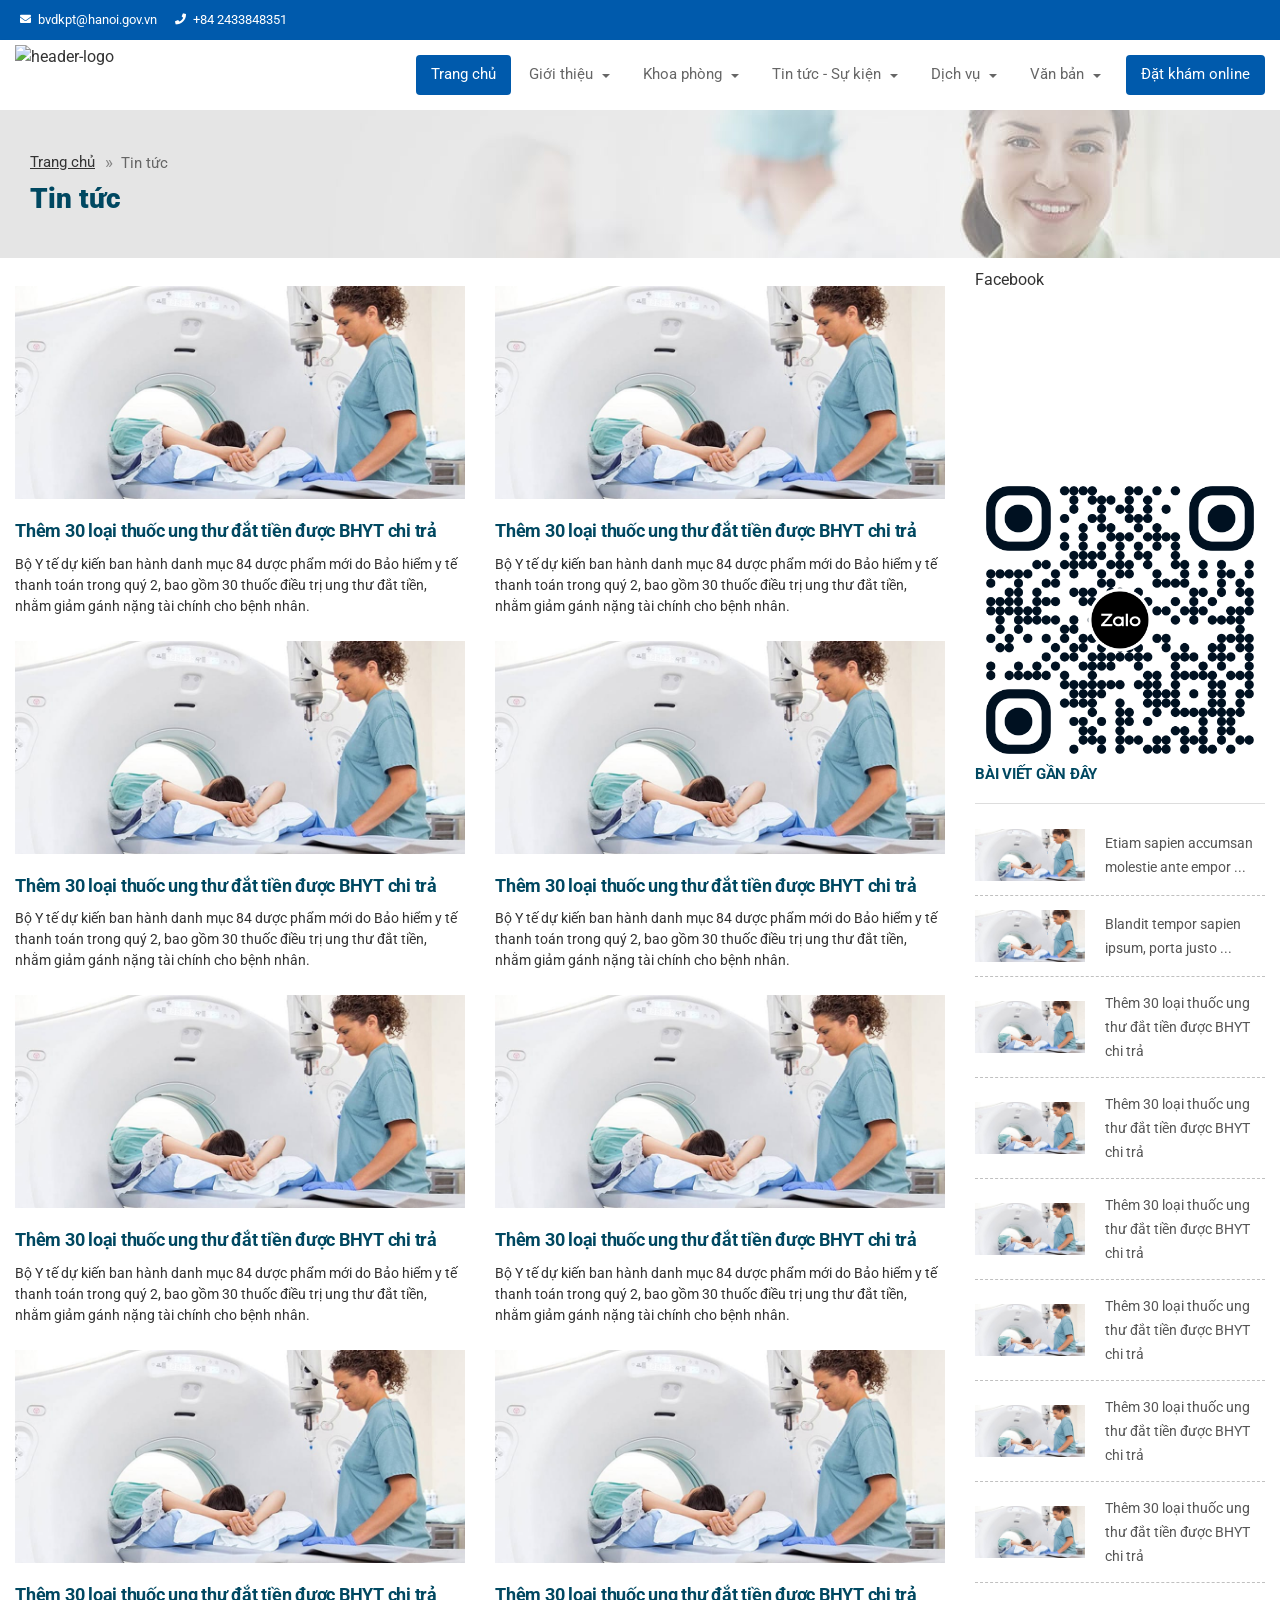
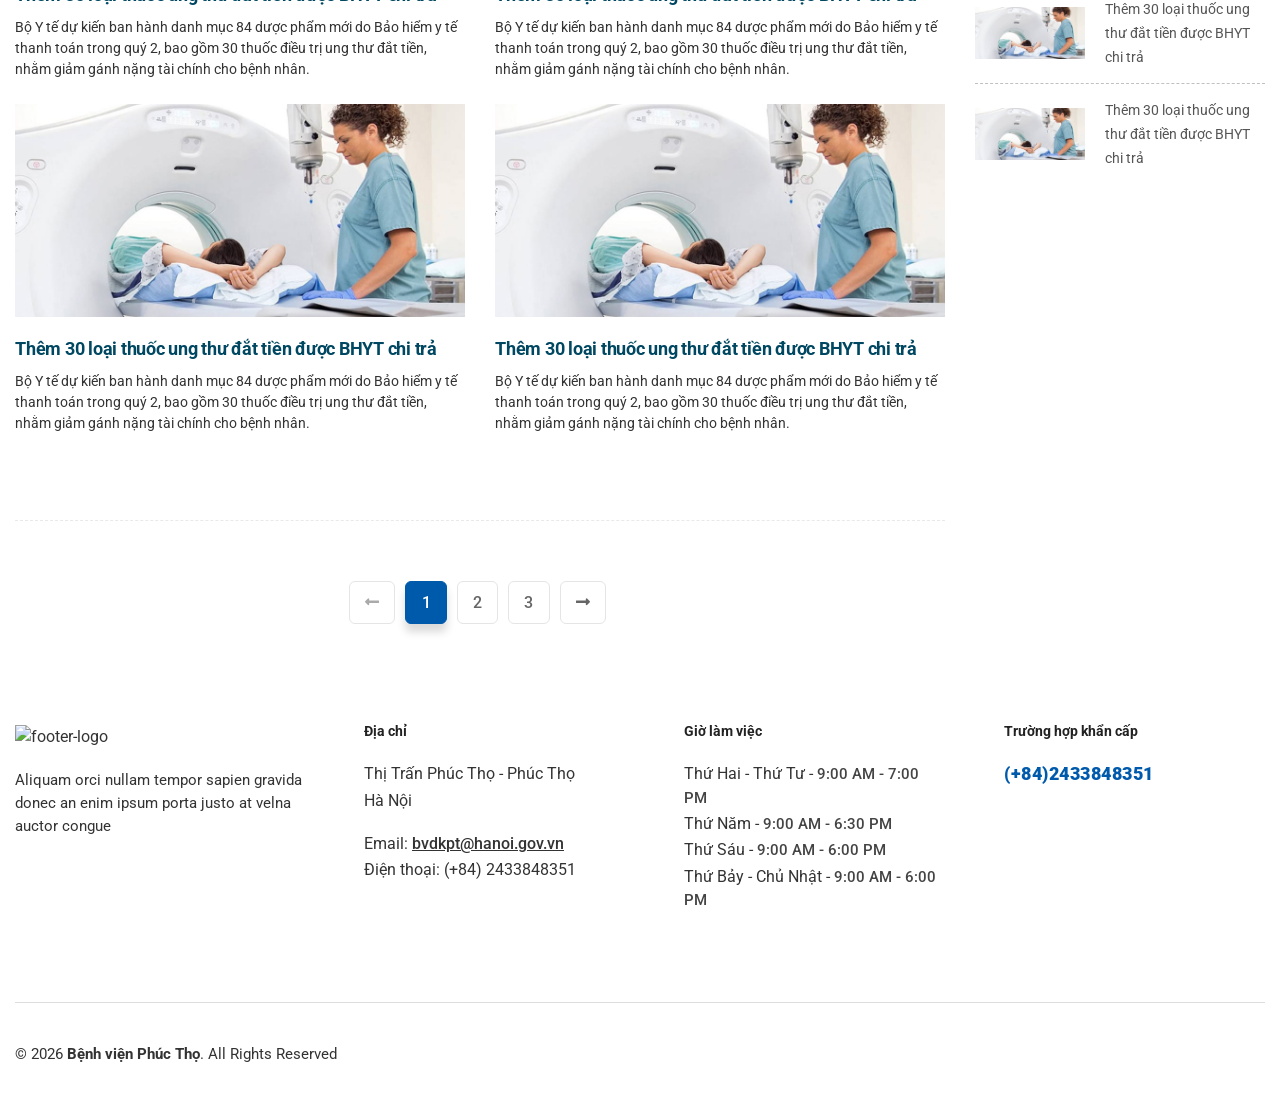
==== commit 05098d6c: "fix layout" ====
--- a/news.html
+++ b/news.html
@@ -206,7 +206,7 @@
                 <div class="row">
                     <!-- BLOG POSTS HOLDER -->
                     <div class="col-lg-9">
-                        <div class="posts-holder">
+                        <div class="posts-holder pt-20">
                             <div class="row">
                                 <!-- BLOG POST #1 -->
                                 <div class="col-md-6 mb-2 mt-2">
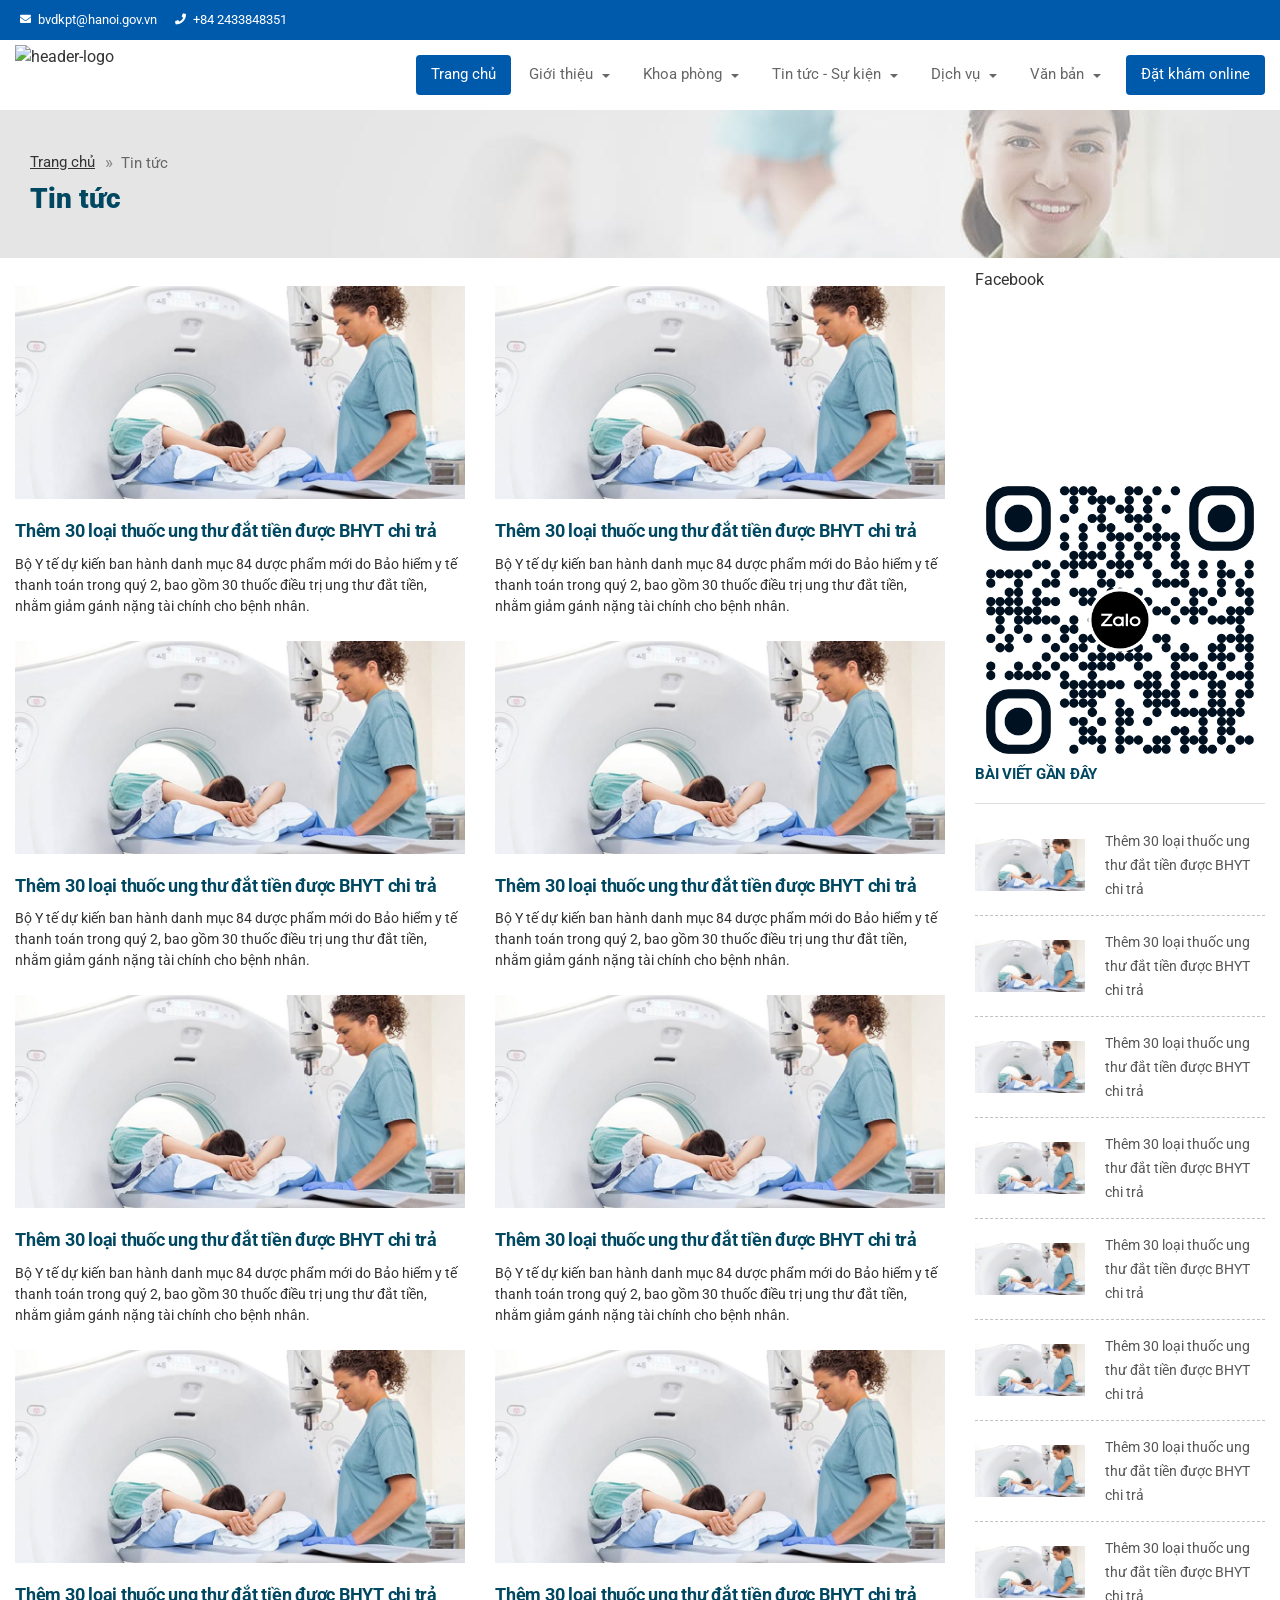
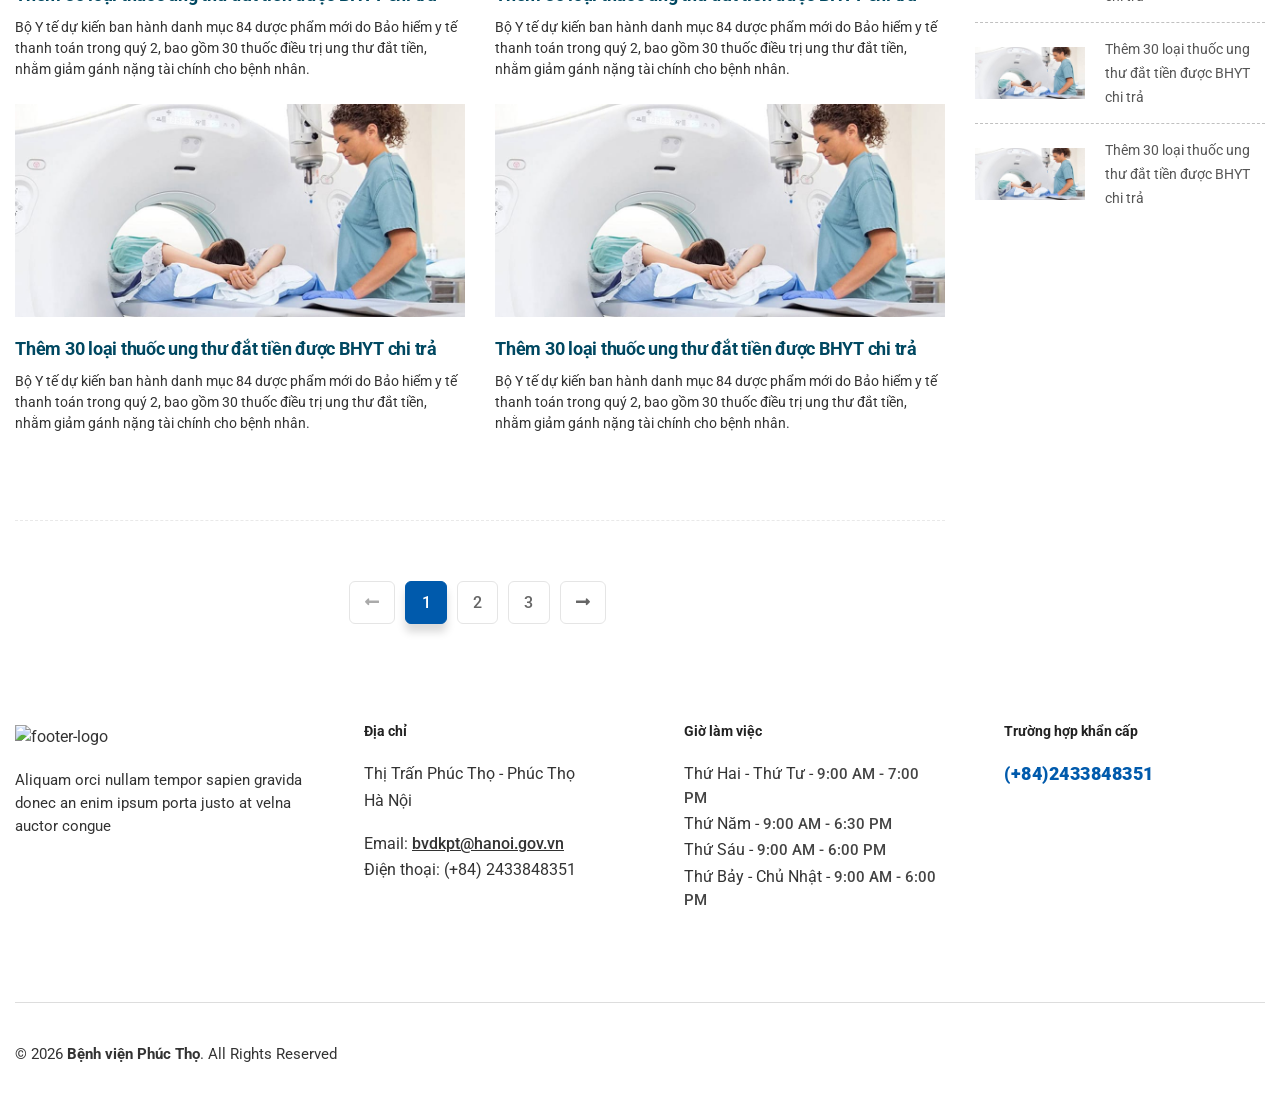
==== commit 98f1c927: "fix layout" ====
--- a/news.html
+++ b/news.html
@@ -520,7 +520,7 @@
 
                                     <!-- Text -->
                                     <div class="post-summary">
-                                        <a href="single-post.html" style="font-size: 14px;">Etiam sapien accumsan molestie ante empor ...</a>
+                                        <a href="single-post.html" style="font-size: 14px;">Thêm 30 loại thuốc ung thư đắt tiền được BHYT chi trả</a>
                                     </div>
 
                                 </li>
@@ -535,7 +535,7 @@
 
                                     <!-- Text -->
                                     <div class="post-summary">
-                                        <a href="single-post.html" style="font-size: 14px;">Blandit tempor sapien ipsum, porta justo ...</a>
+                                        <a href="single-post.html" style="font-size: 14px;">Thêm 30 loại thuốc ung thư đắt tiền được BHYT chi trả</a>
                                     </div>
 
                                 </li>
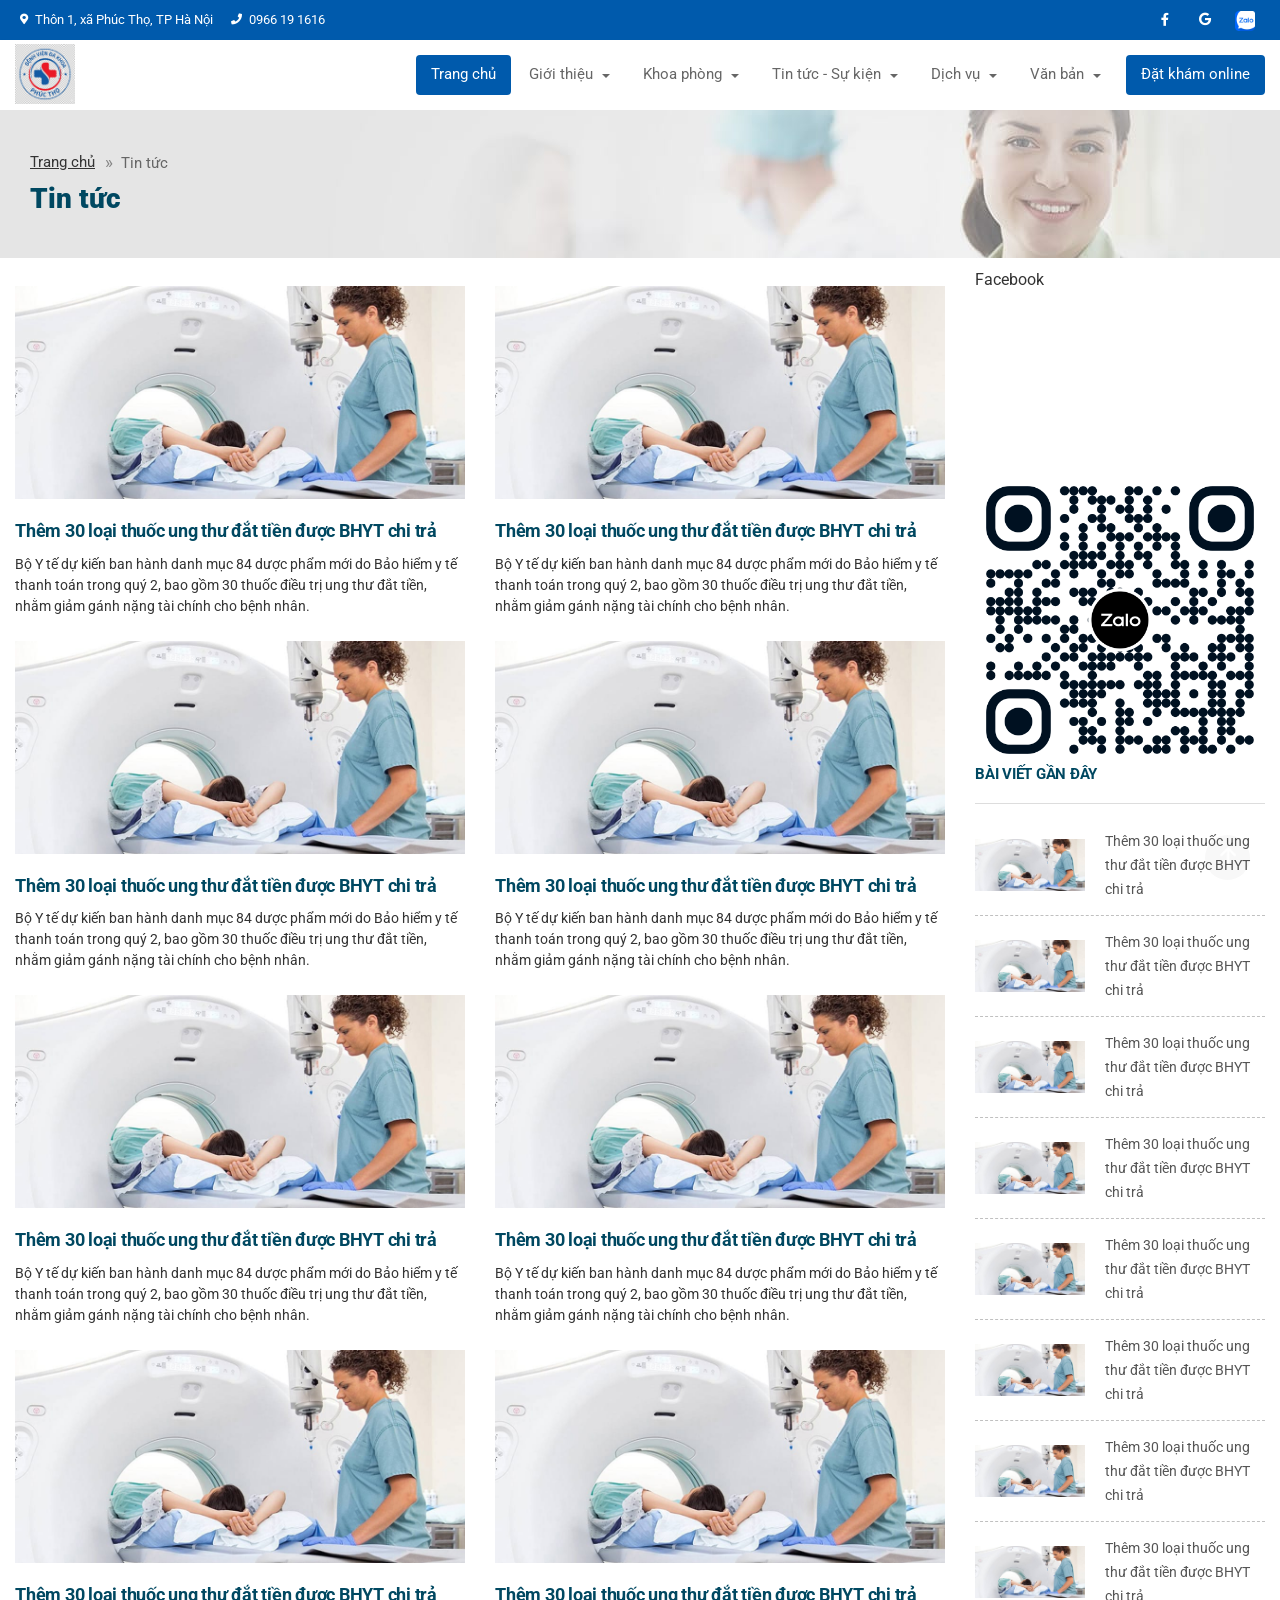
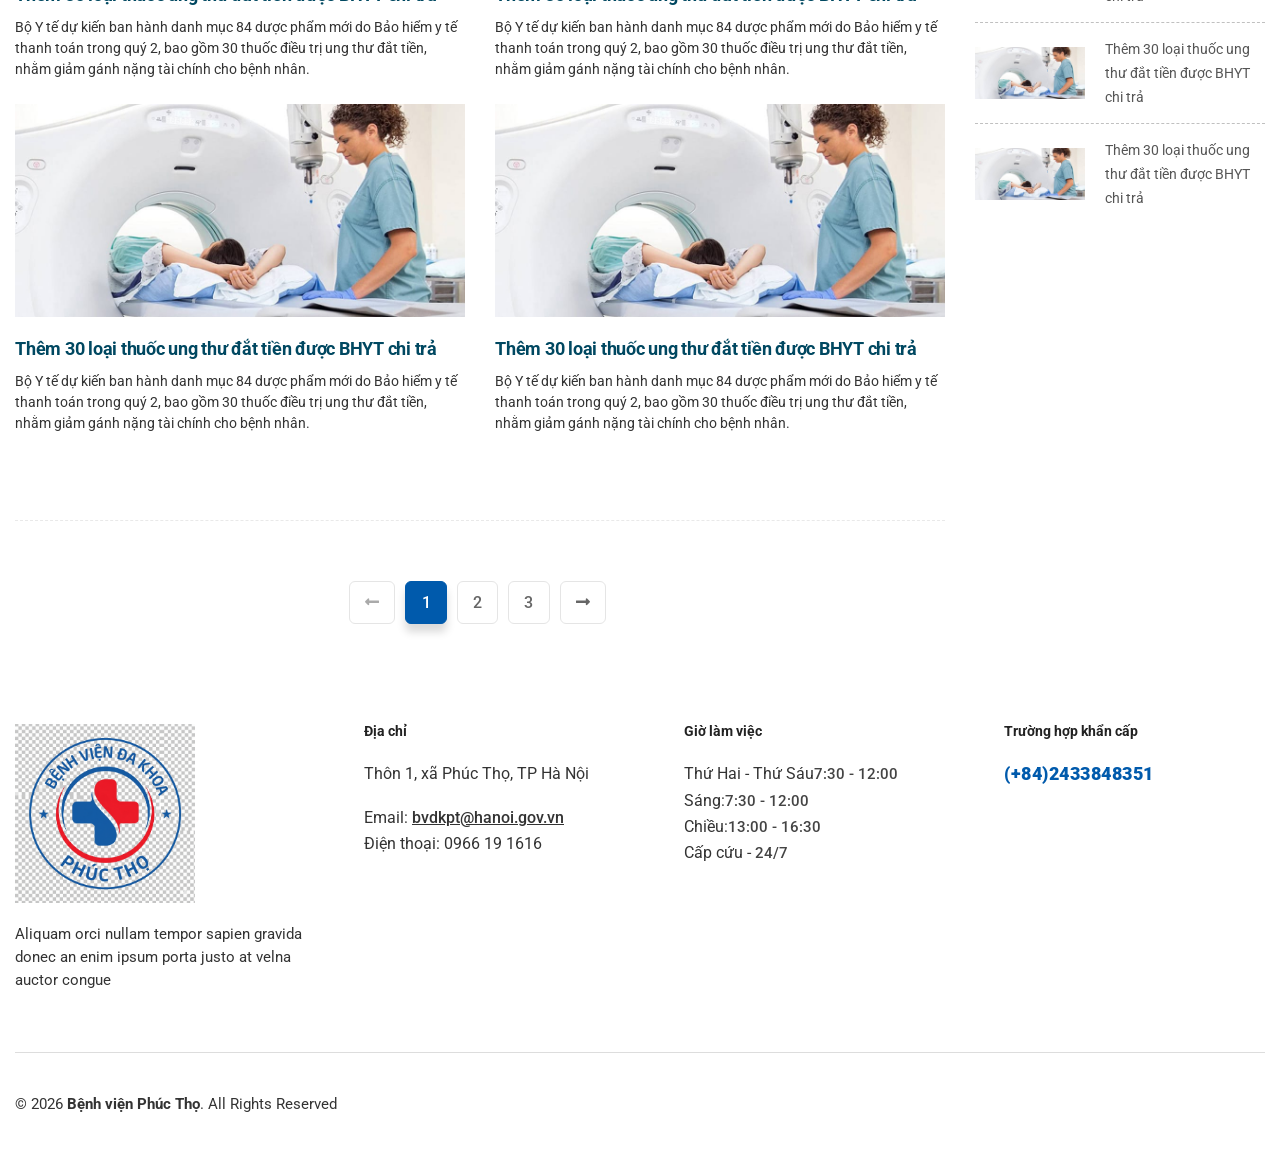
==== commit 756858f6: "thay đổi layout" ====
--- a/news.html
+++ b/news.html
@@ -23,17 +23,17 @@
     <title>Bệnh viện đa khoa Phúc Thọ</title>
 
     <!-- FAVICON AND TOUCH ICONS  -->
-    <link rel="shortcut icon" href="https://www.benhvienphuctho.vn/https://www.benhvienphuctho.vn/images/logo.ico"
+    <link rel="shortcut icon" href="/images/logo.png"
         type="image/x-icon">
-    <link rel="icon" href="https://www.benhvienphuctho.vn/https://www.benhvienphuctho.vn/images/logo.ico"
+    <link rel="icon" href="/images/logo.png"
         type="image/x-icon">
     <link rel="apple-touch-icon" sizes="152x152"
-        href="https://www.benhvienphuctho.vn/https://www.benhvienphuctho.vn/images/logo.ico">
+        href="/images/logo.png">
     <link rel="apple-touch-icon" sizes="120x120"
-        href="https://www.benhvienphuctho.vn/https://www.benhvienphuctho.vn/images/logo.ico">
+        href="/images/logo.png">
     <link rel="apple-touch-icon" sizes="76x76"
-        href="https://www.benhvienphuctho.vn/https://www.benhvienphuctho.vn/images/logo.ico">
-    <link rel="apple-touch-icon" href="https://www.benhvienphuctho.vn/https://www.benhvienphuctho.vn/images/logo.ico">
+        href="/images/logo.png">
+    <link rel="apple-touch-icon" href="/images/logo.png">
 
     <!-- GOOGLE FONTS -->
     <link href="https://fonts.googleapis.com/css?family=Roboto:300,400,500,700,900" rel="stylesheet">
@@ -83,7 +83,7 @@
             <!-- MOBILE HEADER -->
             <div class="wsmobileheader clearfix">
                 <a id="wsnavtoggle" class="wsanimated-arrow"><span></span></a>
-                <span class="smllogo"><img src="https://www.benhvienphuctho.vn/assets/images/logo.png" height="50"
+                <span class="smllogo"><img src="/images/logo.png" height="50"
                         alt="mobile-logo" /></span>
                 <a href="tel:+842433848351" class="callusbtn"><i class="fas fa-phone"></i></a>
             </div>
@@ -93,11 +93,17 @@
                     <!-- Address -->
                     <div class="headertopleft">
                         <div class="address clearfix">
-                            <span><i class="fas fa-envelope"></i>bvdkpt@hanoi.gov.vn</span>
+                            <span><i class="fas fa-map-marker-alt"></i>Thôn 1, xã Phúc Thọ, TP Hà Nội</span>
                             <a href="tel:+842433848351" class="callusbtn">
-                                <i class="fas fa-phone"></i>+84 2433848351
+                                <i class="fas fa-phone"></i>0966 19 1616
                             </a>
                         </div>
+                    </div>
+                    <!-- Social Links -->
+                     <div class="headertopright">
+                        <a class="linkedinicon" title="Zalo" href="https://zalo.me/982924107940242277"><img height="20" src="/images/zalo-icon.png" alt="Zalo"> <span class="mobiletext02">Zalo</span></a>
+                        <a class="googleicon" title="Google" href="https://share.google/mTscYC5p1AR2smtJS"><i class="fab fa-google"></i> <span class="mobiletext02">Google</span></a>
+                        <a class="facebookicon" title="Facebook" href="https://www.facebook.com/bvdkpt"><i class="fab fa-facebook-f"></i> <span class="mobiletext02">Facebook</span></a>
                     </div>
                 </div>
             </div> <!-- END HEADER STRIP -->
@@ -108,7 +114,7 @@
                     <!-- For Retina Ready displays take a image with double the amount of pixels that your image will be displayed (e.g 360 x 80 pixels) -->
                     <div class="desktoplogo pt-1">
                         <a href="/">
-                            <img src="https://www.benhvienphuctho.vn/assets/images/logo.png" height="60"
+                            <img src="/images/logo.png" height="60"
                                 alt="header-logo">
                         </a>
                     </div>
@@ -135,6 +141,8 @@
                             <!-- DROPDOWN MENU -->
                             <li aria-haspopup="true"><a href="news.html">Tin tức - Sự kiện<span class="wsarrow"></span></a>
                                 <ul class="sub-menu">
+                                     <li aria-haspopup="true"><a href="news.html">Hoạt động bệnh viện</a></li>
+                                    <li aria-haspopup="true"><a href="news.html">Thư viện</a></li>
                                     <li aria-haspopup="true"><a href="news.html">Bảng giá</a></li>
                                     <li aria-haspopup="true"><a href="news.html">Công tác xã hội</a></li>
                                     <li aria-haspopup="true"><a href="news.html">Lịch công tác</a></li>
@@ -676,7 +684,7 @@
 
                             <!-- Footer Logo -->
                             <!-- For Retina Ready displays take a image with double the amount of pixels that your image will be displayed (e.g 360 x 80  pixels) -->
-                            <img src="https://www.benhvienphuctho.vn/assets/images/logo.png" width="180"
+                            <img src="/images/logo.png" width="180"
                                 alt="footer-logo">
 
                             <!-- Text -->
@@ -695,8 +703,7 @@
                             <h5 class="h5-xs">Địa chỉ</h5>
 
                             <!-- Address -->
-                            <p>Thị Trấn Phúc Thọ - Phúc Thọ</p>
-                            <p>Hà Nội</p>
+                            <p>Thôn 1, xã Phúc Thọ, TP Hà Nội</p>
 
                             <!-- Email -->
                             <p class="foo-email mt-20">Email: <a
@@ -704,7 +711,7 @@
                             </p>
 
                             <!-- Phone -->
-                            <p>Điện thoại: (+84) 2433848351</p>
+                            <p>Điện thoại: 0966 19 1616</p>
 
                         </div>
                     </div>
@@ -718,10 +725,10 @@
                             <h5 class="h5-xs">Giờ làm việc</h5>
 
                             <!-- Working Hours -->
-                            <p class="p-sm">Thứ Hai - Thứ Tư - <span>9:00 AM - 7:00 PM</span></p>
-                            <p class="p-sm">Thứ Năm - <span>9:00 AM - 6:30 PM</span></p>
-                            <p class="p-sm">Thứ Sáu - <span>9:00 AM - 6:00 PM</span></p>
-                            <p class="p-sm">Thứ Bảy - Chủ Nhật - <span>9:00 AM - 6:00 PM</span></p>
+                            <p class="p-sm">Thứ Hai - Thứ Sáu<span>7:30 - 12:00</span></p>
+                            <p class="p-sm">Sáng:<span>7:30 - 12:00</span></p>
+                            <p class="p-sm">Chiều:<span>13:00 - 16:30</span></p>
+                            <p class="p-sm">Cấp cứu - <span>24/7</span></p>
 
                         </div>
                     </div>
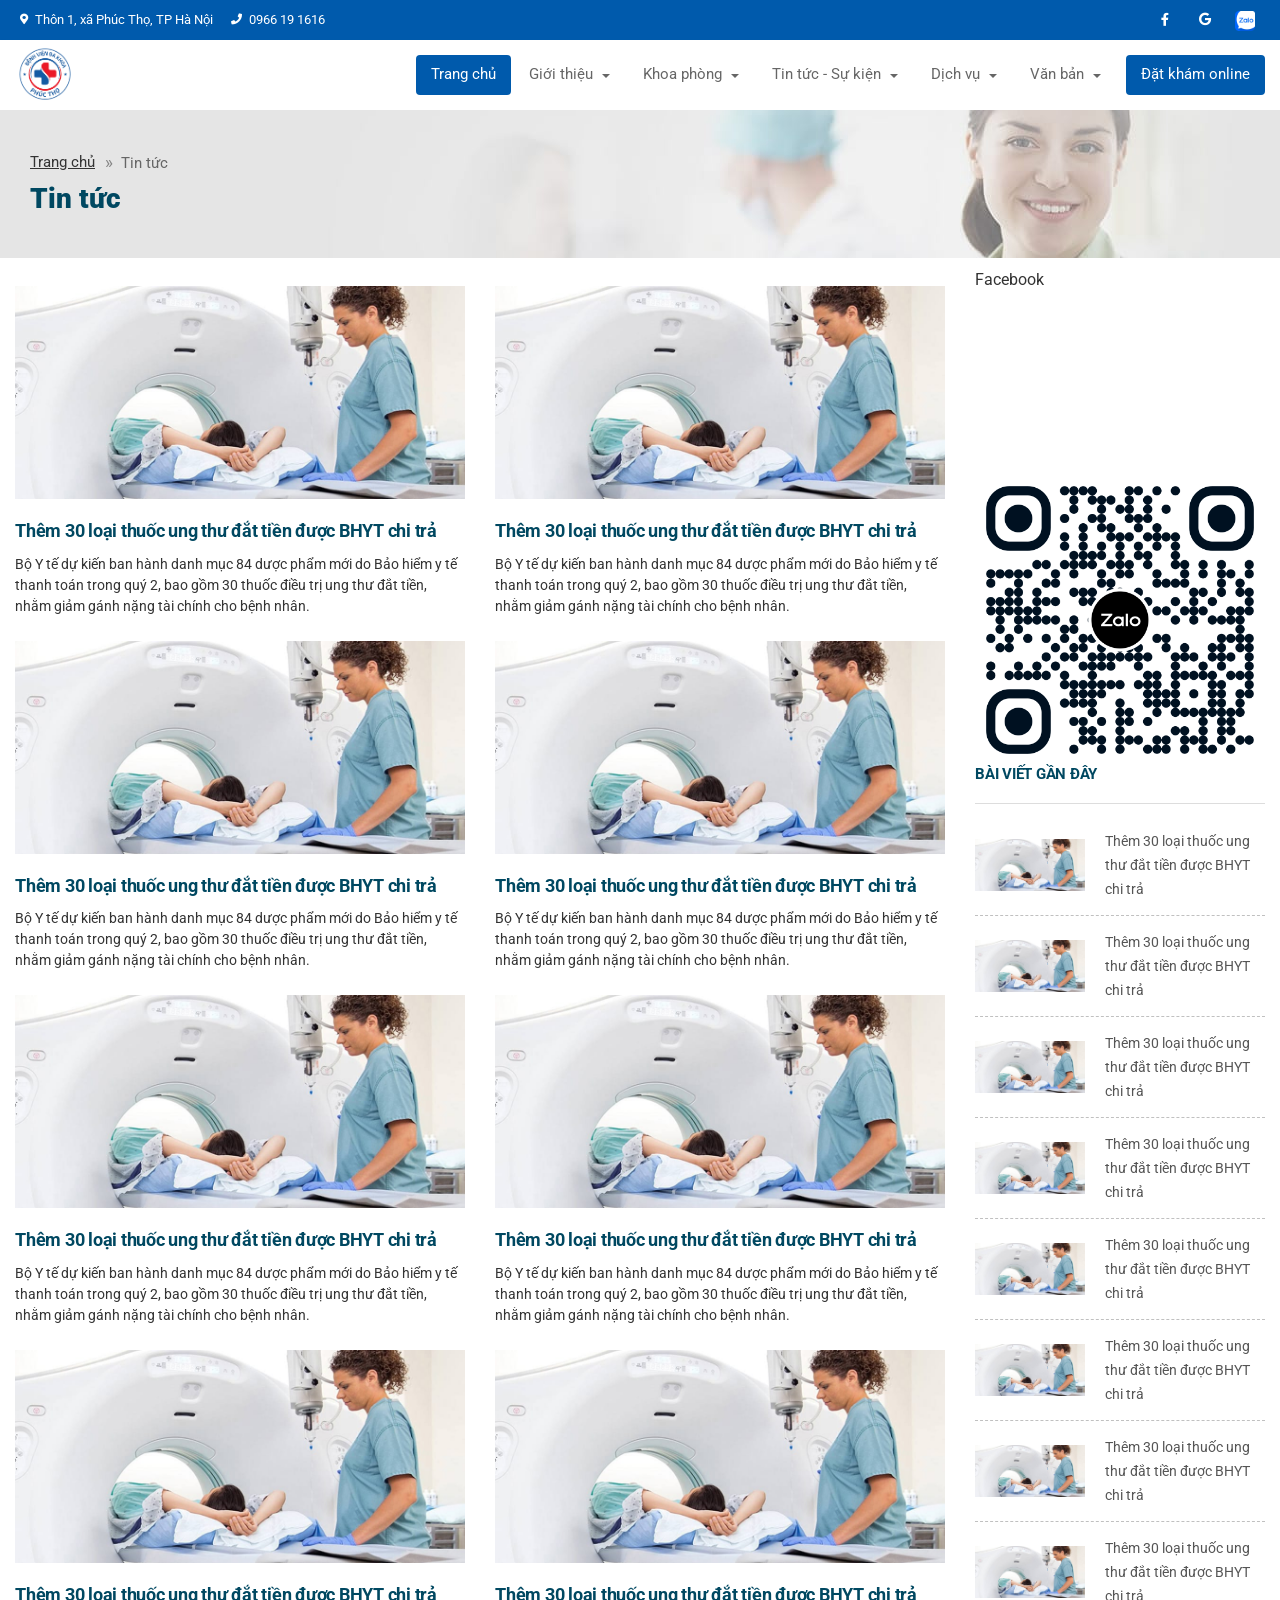
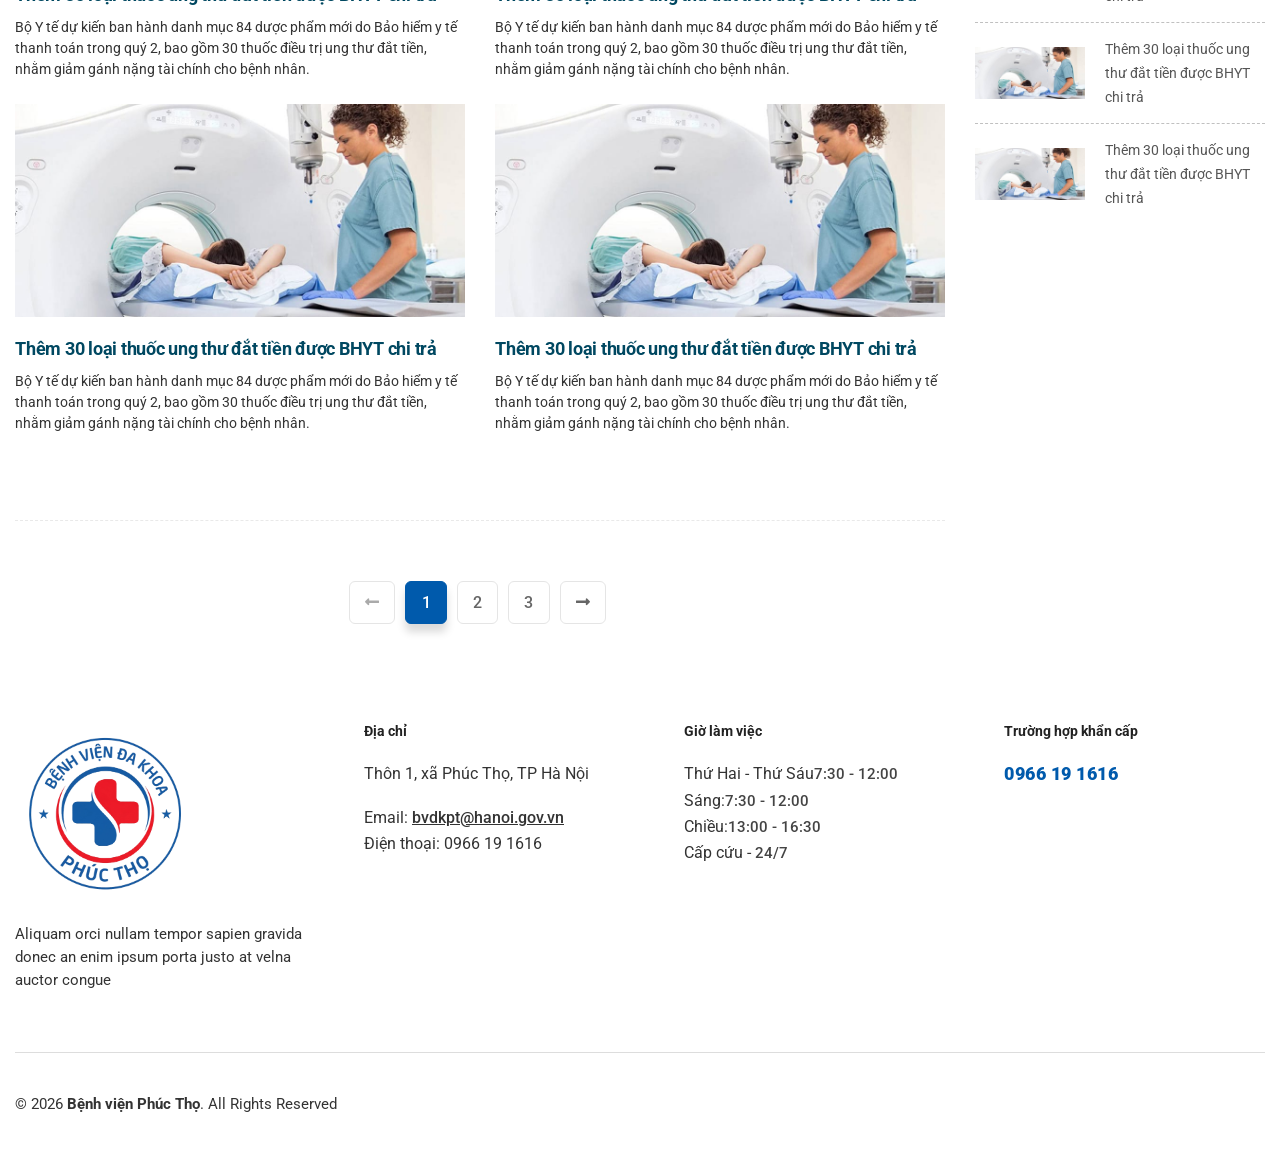
==== commit c89e77a5: "update" ====
--- a/news.html
+++ b/news.html
@@ -742,7 +742,7 @@
                             <h5 class="h5-xs">Trường hợp khẩn cấp</h5>
 
                             <!-- Footer List -->
-                            <h5 class="h5-xl blue-color"> (+84)2433848351</h5>
+                            <h5 class="h5-xl blue-color"> 0966 19 1616</h5>
 
                             <!-- Text -->
                             <iframe
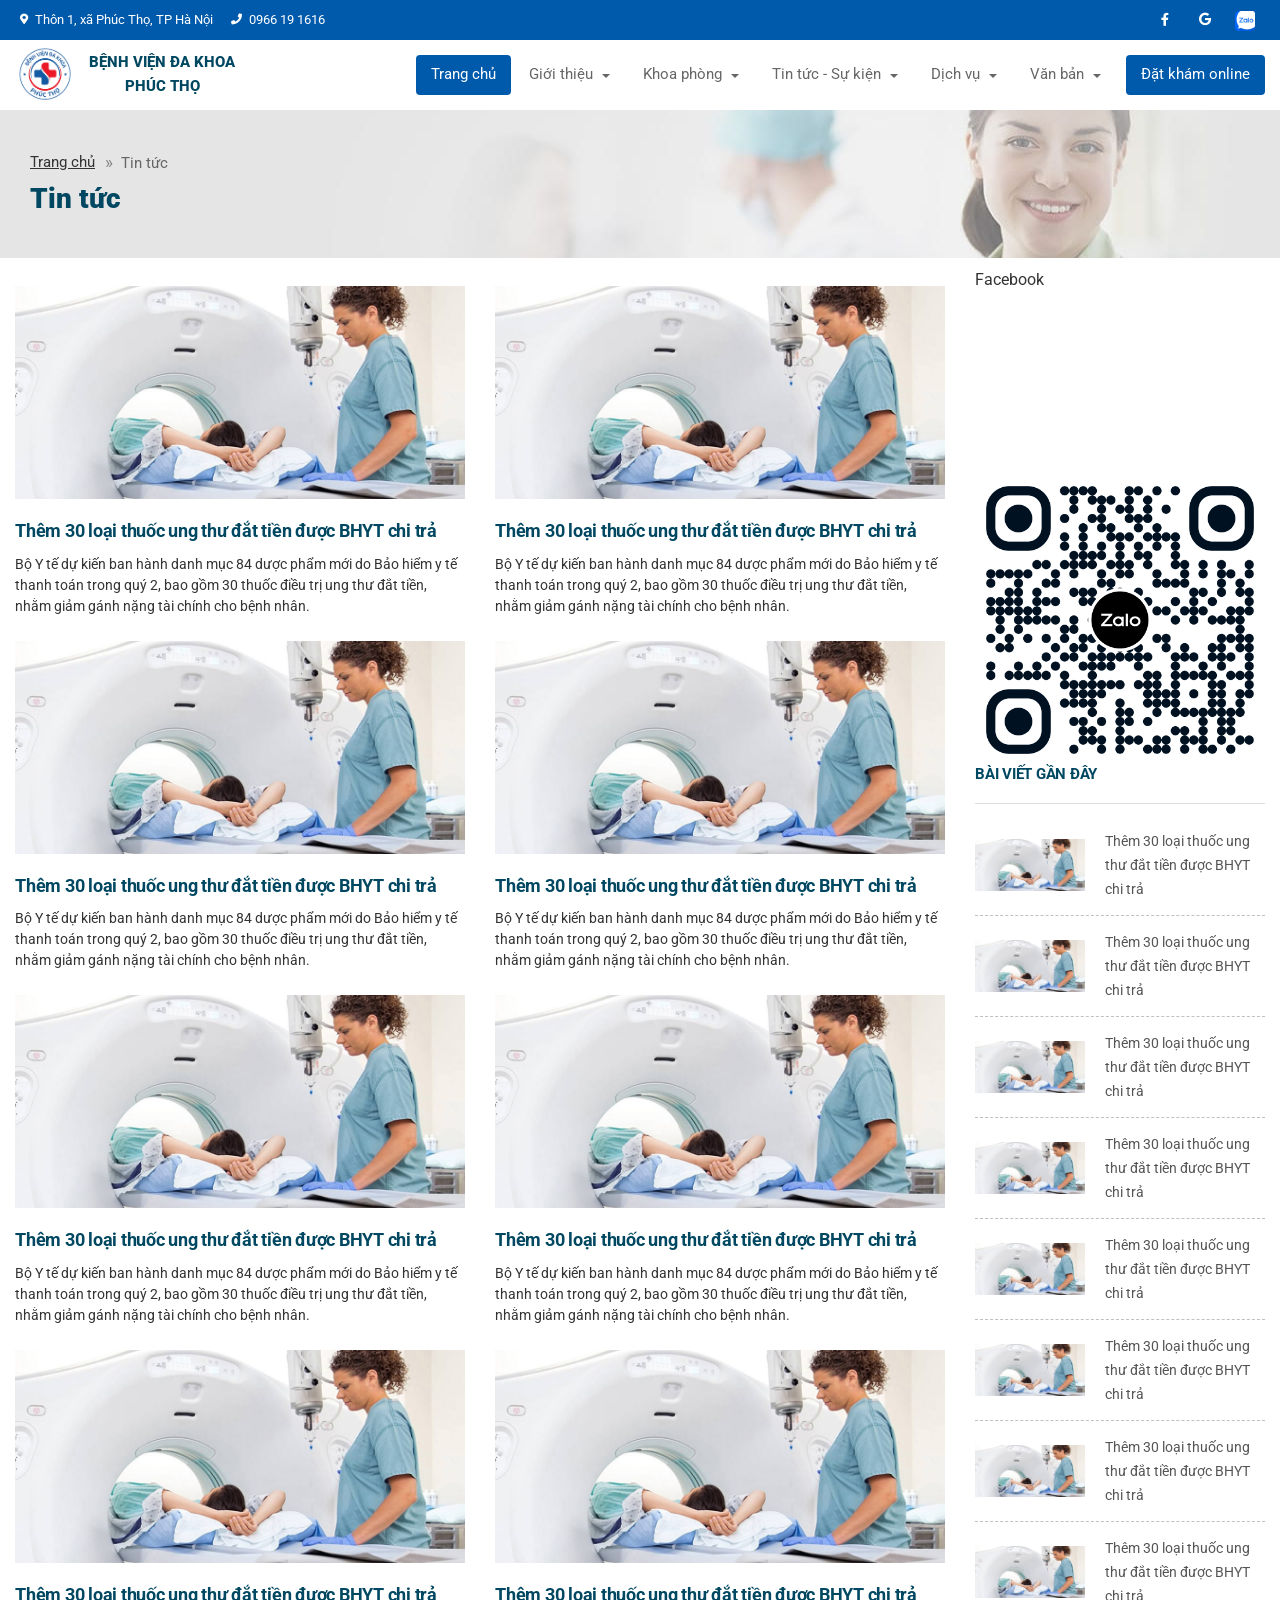
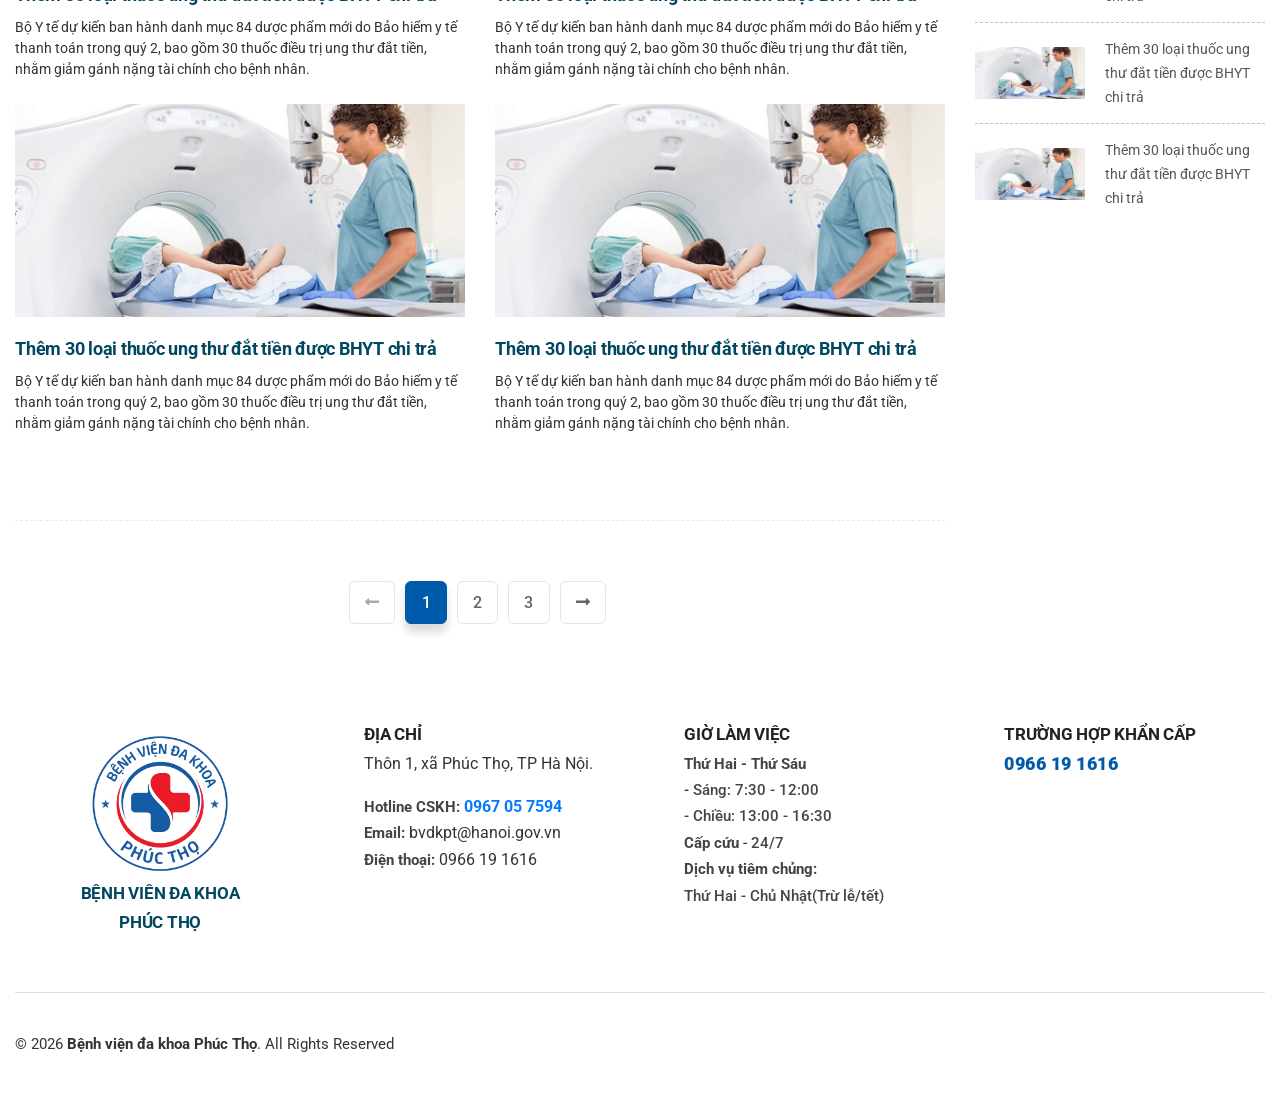
==== commit b6024e98: "update layout" ====
--- a/news.html
+++ b/news.html
@@ -85,7 +85,7 @@
                 <a id="wsnavtoggle" class="wsanimated-arrow"><span></span></a>
                 <span class="smllogo"><img src="/images/logo.png" height="50"
                         alt="mobile-logo" /></span>
-                <a href="tel:+842433848351" class="callusbtn"><i class="fas fa-phone"></i></a>
+                <a href="tel:+84966191616" class="callusbtn"><i class="fas fa-phone"></i></a>
             </div>
             <!-- HEADER STRIP -->
             <div class="headtoppart bg-blue clearfix">
@@ -94,7 +94,7 @@
                     <div class="headertopleft">
                         <div class="address clearfix">
                             <span><i class="fas fa-map-marker-alt"></i>Thôn 1, xã Phúc Thọ, TP Hà Nội</span>
-                            <a href="tel:+842433848351" class="callusbtn">
+                            <a href="tel:+84966191616" class="callusbtn">
                                 <i class="fas fa-phone"></i>0966 19 1616
                             </a>
                         </div>
@@ -113,9 +113,9 @@
                     <!-- LOGO IMAGE -->
                     <!-- For Retina Ready displays take a image with double the amount of pixels that your image will be displayed (e.g 360 x 80 pixels) -->
                     <div class="desktoplogo pt-1">
-                        <a href="/">
-                            <img src="/images/logo.png" height="60"
-                                alt="header-logo">
+                        <a href="/" class="logo-link">
+                            <img src="/images/logo.png" height="60" alt="header-logo">
+                            <span class="brand-name steelblue-color">BỆNH VIỆN ĐA KHOA PHÚC THỌ</span>
                         </a>
                     </div>
                     <!-- MAIN MENU -->
@@ -148,7 +148,7 @@
                                     <li aria-haspopup="true"><a href="news.html">Lịch công tác</a></li>
                                     <li aria-haspopup="true"><a href="news.html">Thông tin mua sắm - đầu tư</a></li>
                                     <li aria-haspopup="true"><a href="news.html">Thông tin thuốc</a></li>
-                                    <li aria-haspopup="true"><a href="news.html">Tuyển dụng</a></li>
+                                    <li aria-haspopup="true"><a href="news.html">Tuyển dụng - Đào tạo</a></li>
                                 </ul>
                             </li> <!-- END DROPDOWN MENU -->
                             <!-- DROPDOWN MENU -->
@@ -680,17 +680,12 @@
 
                     <!-- FOOTER INFO -->
                     <div class="col-md-6 col-lg-3">
-                        <div class="footer-info mb-40">
-
+                        <div class="footer-info mb-40 text-center">
                             <!-- Footer Logo -->
                             <!-- For Retina Ready displays take a image with double the amount of pixels that your image will be displayed (e.g 360 x 80  pixels) -->
-                            <img src="/images/logo.png" width="180"
-                                alt="footer-logo">
-
-                            <!-- Text -->
-                            <p class="p-sm mt-20">Aliquam orci nullam tempor sapien gravida donec an enim ipsum porta
-                                justo at velna auctor congue
-                            </p>
+                            <img src="/images/logo.png" width="160" alt="footer-logo">
+                            <h5 class="h5-lg steelblue-color">BỆNH VIÊN ĐA KHOA</h5>
+                            <h5 class="h5-lg steelblue-color">PHÚC THỌ</h5>
                         </div>
                     </div>
 
@@ -698,20 +693,18 @@
                     <!-- FOOTER CONTACTS -->
                     <div class="col-md-6 col-lg-3">
                         <div class="footer-box mb-40">
-
                             <!-- Title -->
-                            <h5 class="h5-xs">Địa chỉ</h5>
-
+                            <h5 class="h5-lg">ĐỊA CHỈ</h5>
+                            <p>Thôn 1, xã Phúc Thọ, TP Hà Nội.</p>
                             <!-- Address -->
-                            <p>Thôn 1, xã Phúc Thọ, TP Hà Nội</p>
-
+                            <p class="p-sm mt-20"><span class="font-weight-bold">Hotline CSKH:</span> <a class="text-primary font-weight-bold" href="tel:0967057594">0967 05 7594</a></p>
                             <!-- Email -->
-                            <p class="foo-email mt-20">Email: <a
+                            <p class="p-sm"><span class="font-weight-bold">Email:</span> <a
                                     href="mailto:bvdkpt@hanoi.gov.vn">bvdkpt@hanoi.gov.vn</a>
                             </p>
 
                             <!-- Phone -->
-                            <p>Điện thoại: 0966 19 1616</p>
+                            <p class="p-sm"><span class="font-weight-bold">Điện thoại:</span> 0966 19 1616</p>
 
                         </div>
                     </div>
@@ -722,14 +715,15 @@
                         <div class="footer-box mb-40">
 
                             <!-- Title -->
-                            <h5 class="h5-xs">Giờ làm việc</h5>
+                            <h5 class="h5-lg">GIỜ LÀM VIỆC</h5>
 
                             <!-- Working Hours -->
-                            <p class="p-sm">Thứ Hai - Thứ Sáu<span>7:30 - 12:00</span></p>
-                            <p class="p-sm">Sáng:<span>7:30 - 12:00</span></p>
-                            <p class="p-sm">Chiều:<span>13:00 - 16:30</span></p>
-                            <p class="p-sm">Cấp cứu - <span>24/7</span></p>
-
+                            <p class="p-sm"><span class="font-weight-bold">Thứ Hai - Thứ Sáu</span></p>
+                            <p class="p-sm"><span>- Sáng: 7:30 - 12:00</span></p>
+                            <p class="p-sm"><span>- Chiều: 13:00 - 16:30</span></p>
+                            <p class="p-sm"><span class="font-weight-bold">Cấp cứu</span> - <span>24/7</span></p>
+                            <p class="p-sm"><span class="font-weight-bold">Dịch vụ tiêm chủng:</span></p>
+                            <p class="p-sm"><span>Thứ Hai - Chủ Nhật(Trừ lễ/tết)</span></p>
                         </div>
                     </div>
 
@@ -737,19 +731,15 @@
                     <!-- FOOTER PHONE NUMBER -->
                     <div class="col-md-6 col-lg-3">
                         <div class="footer-box mb-40">
-
                             <!-- Title -->
-                            <h5 class="h5-xs">Trường hợp khẩn cấp</h5>
-
+                            <h5 class="h5-lg">TRƯỜNG HỢP KHẨN CẤP</h5>
                             <!-- Footer List -->
-                            <h5 class="h5-xl blue-color"> 0966 19 1616</h5>
-
+                            <h5 class="h5-xl blue-color mb-20"> <a href="tel:0966191616">0966 19 1616</a></h5>
                             <!-- Text -->
                             <iframe
                                 src="https://www.google.com/maps/embed?pb=!1m14!1m8!1m3!1d59555.54306041957!2d105.556983!3d21.103736!3m2!1i1024!2i768!4f13.1!3m3!1m2!1s0x3134585d6e1734a1%3A0x58b262c6a1c9aa95!2zQuG7h25oIFZp4buHbiDEkGEgS2hvYSBQaMO6YyBUaOG7jQ!5e0!3m2!1svi!2sus!4v1777534443757!5m2!1svi!2sus"
                                 width="100%" style="border:0;" allowfullscreen="" loading="lazy"
                                 referrerpolicy="no-referrer-when-downgrade"></iframe>
-
                         </div>
                     </div>
 
@@ -761,7 +751,7 @@
                 <div class="bottom-footer">
                     <div class="row">
                         <div class="col-md-12">
-                            <p class="footer-copyright">&copy; 2026 <span>Bệnh viện Phúc Thọ</span>. All Rights Reserved
+                            <p class="footer-copyright">&copy; 2026 <span>Bệnh viện đa khoa Phúc Thọ</span>. All Rights Reserved
                             </p>
                         </div>
                     </div>
--- a/css/style.css
+++ b/css/style.css
@@ -4747,6 +4747,25 @@
 .footer.bg-image .foo-socials a {
   border: 2px solid #c5d1dc;
   color: #c5d1dc;
+}
+
+/*------------------------------------------*/
+/*   LOGO WITH BRAND NAME
+/*------------------------------------------*/
+
+.desktoplogo .logo-link {
+  display: flex;
+  align-items: center;
+  text-decoration: none;
+  gap: 12px;
+}
+
+.desktoplogo .brand-name {
+  font-size: 15px;
+  font-weight: 800;
+  line-height: 1.6;
+  max-width: 150px;
+  text-align: center;
 }
 
 .foo-socials a.ico-facebook:hover { background-color: #3b5998; border-color: #3b5998; color: #fff; }
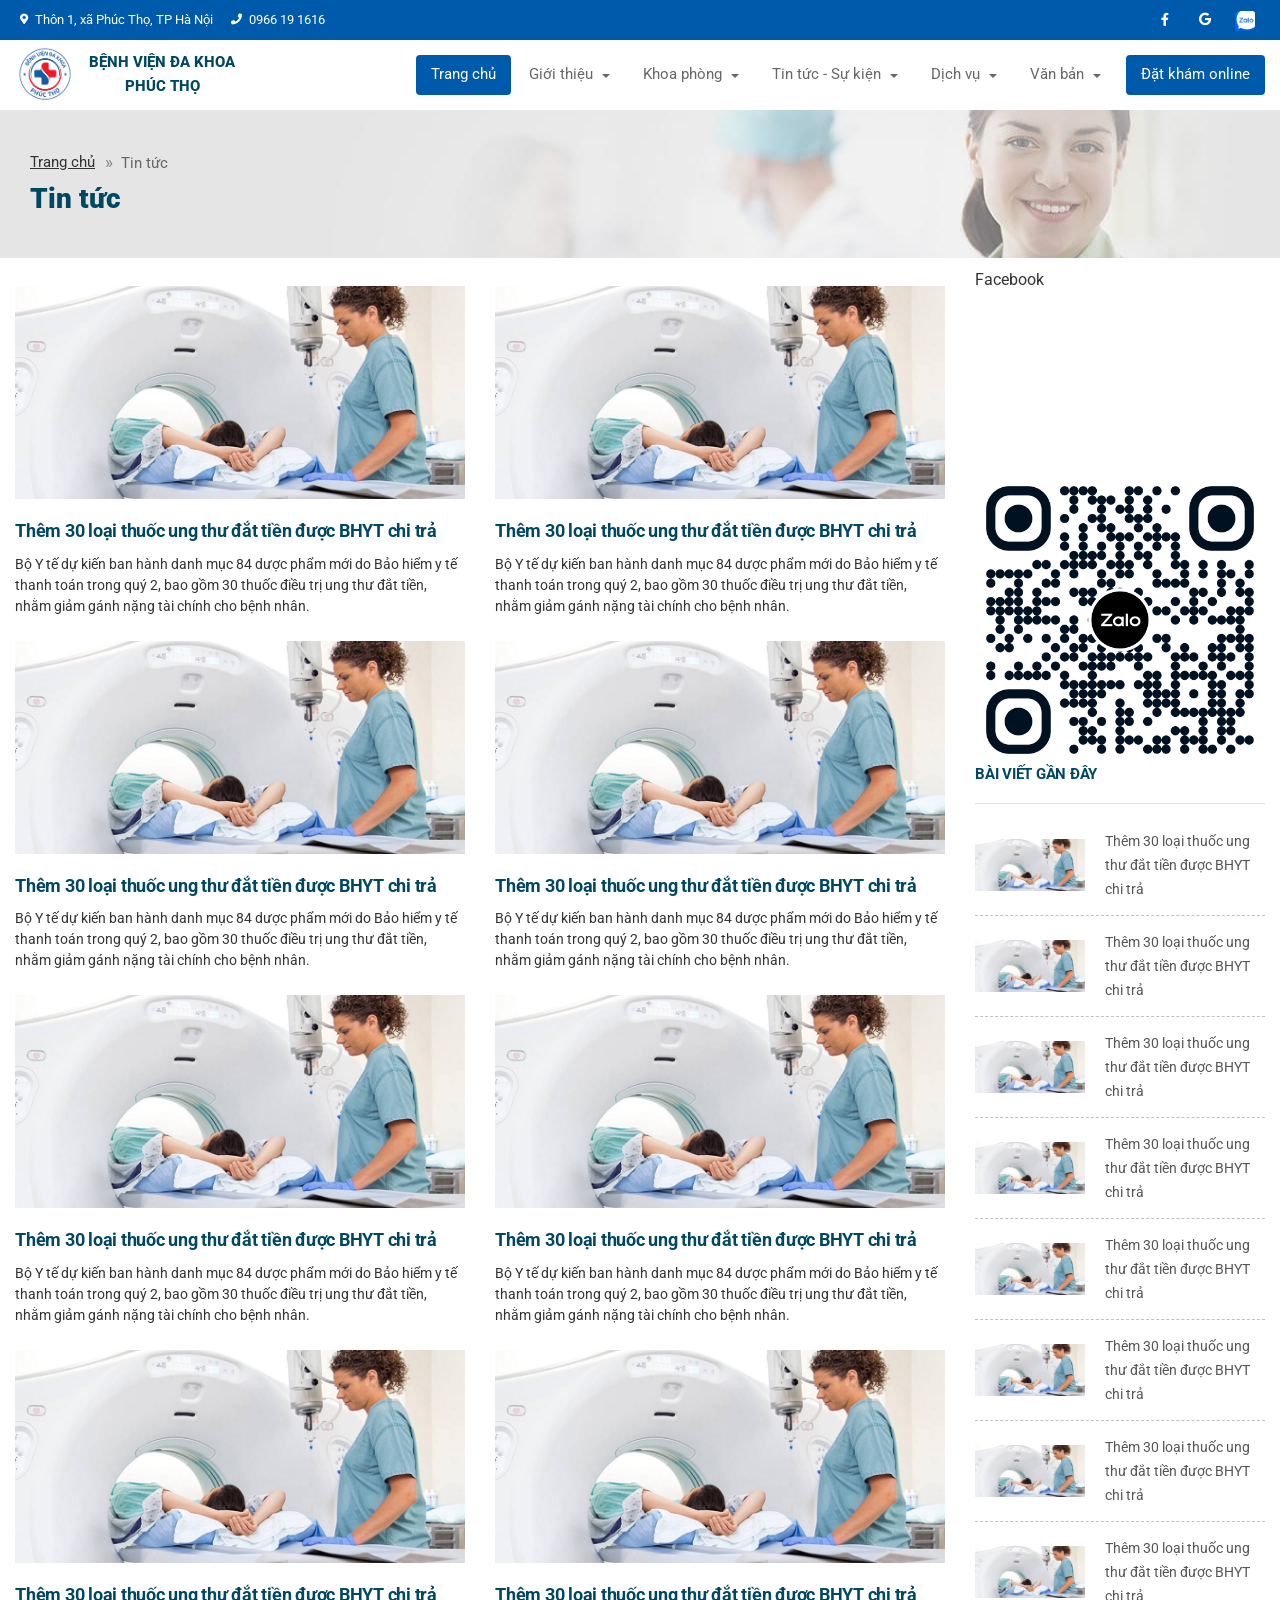
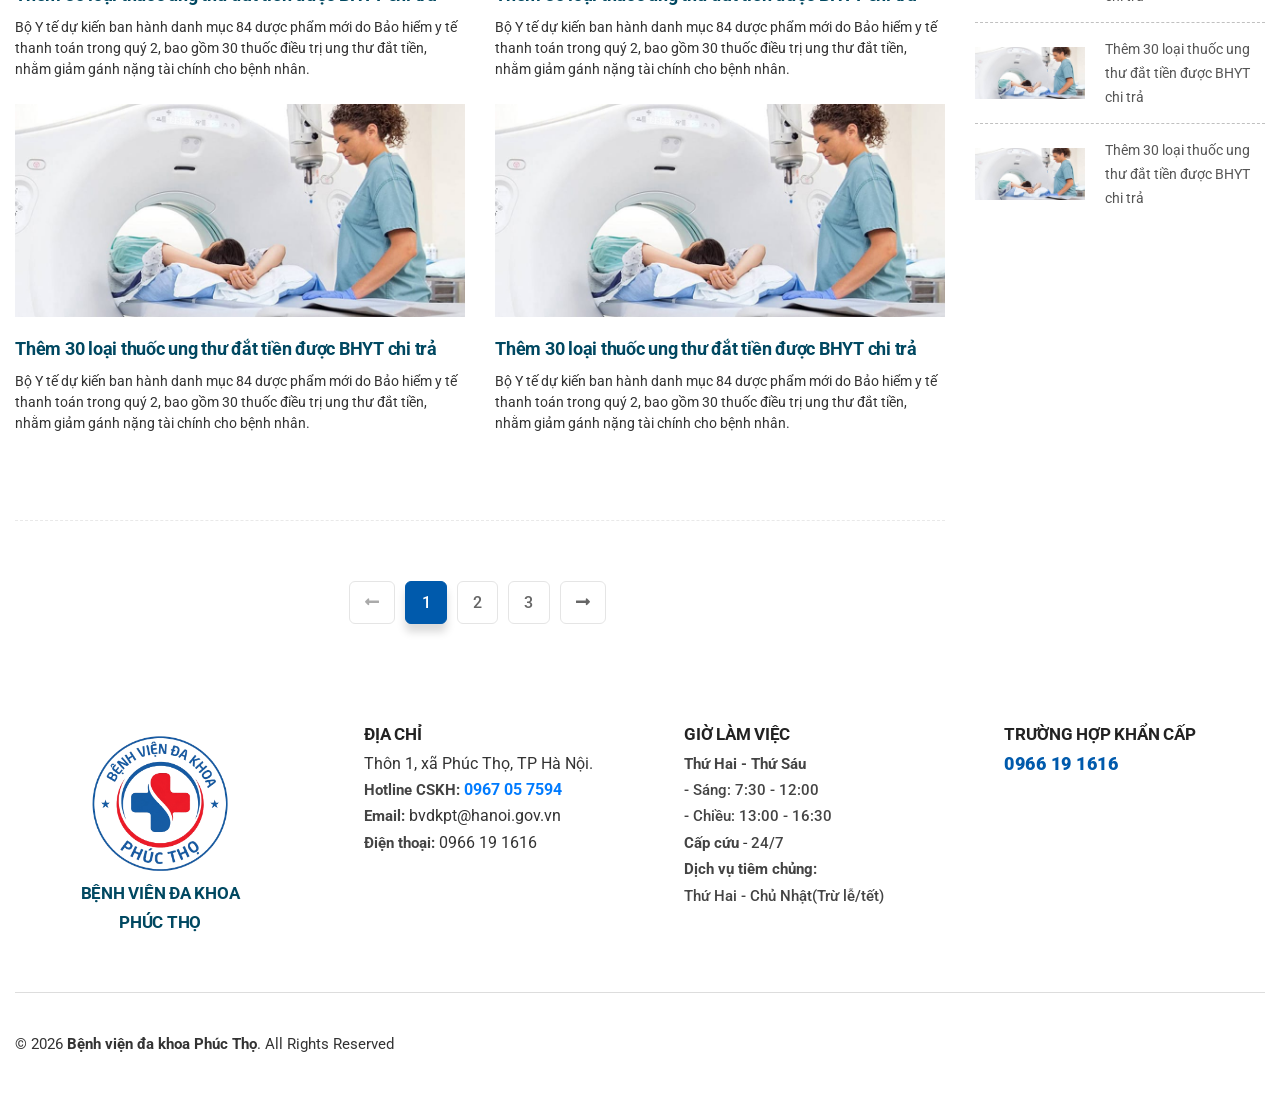
==== commit 846cccab: "update layout" ====
--- a/news.html
+++ b/news.html
@@ -697,7 +697,7 @@
                             <h5 class="h5-lg">ĐỊA CHỈ</h5>
                             <p>Thôn 1, xã Phúc Thọ, TP Hà Nội.</p>
                             <!-- Address -->
-                            <p class="p-sm mt-20"><span class="font-weight-bold">Hotline CSKH:</span> <a class="text-primary font-weight-bold" href="tel:0967057594">0967 05 7594</a></p>
+                            <p class="p-sm"><span class="font-weight-bold">Hotline CSKH:</span> <a class="text-primary font-weight-bold" href="tel:0967057594">0967 05 7594</a></p>
                             <!-- Email -->
                             <p class="p-sm"><span class="font-weight-bold">Email:</span> <a
                                     href="mailto:bvdkpt@hanoi.gov.vn">bvdkpt@hanoi.gov.vn</a>
